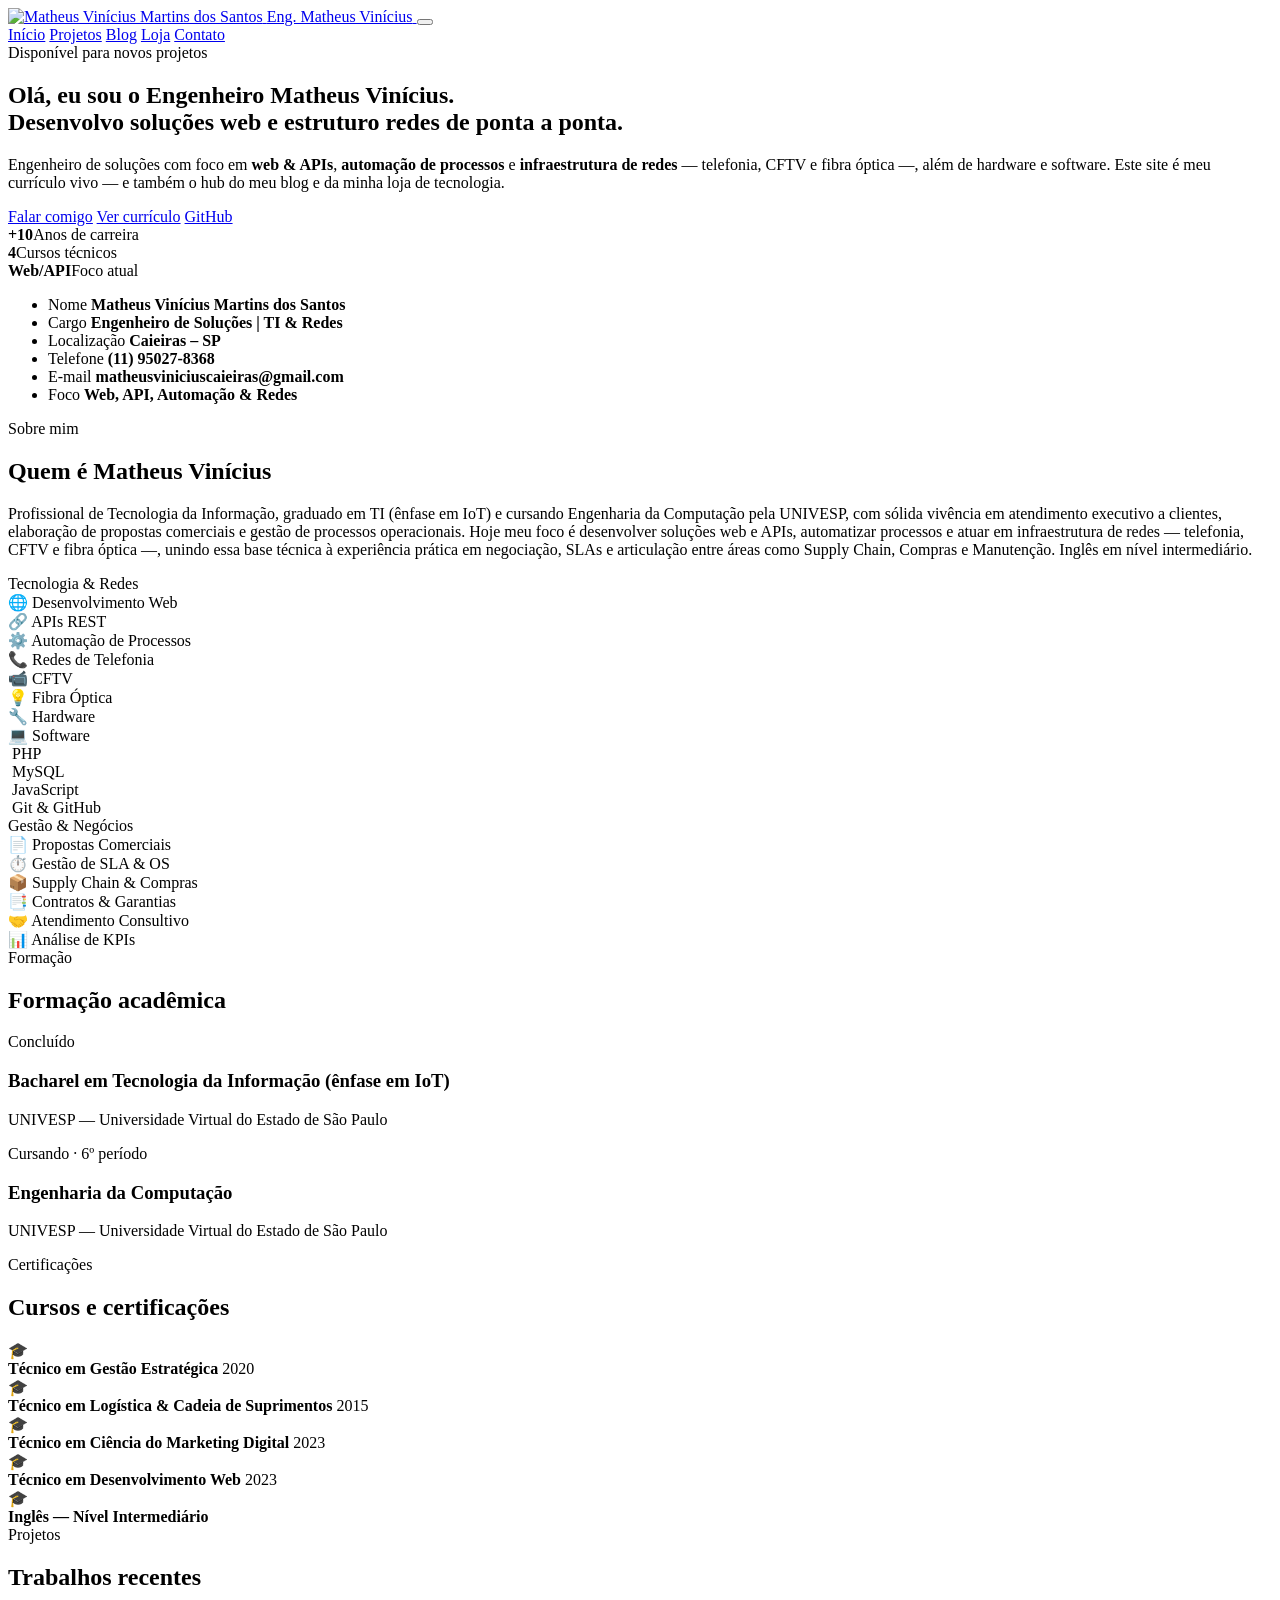
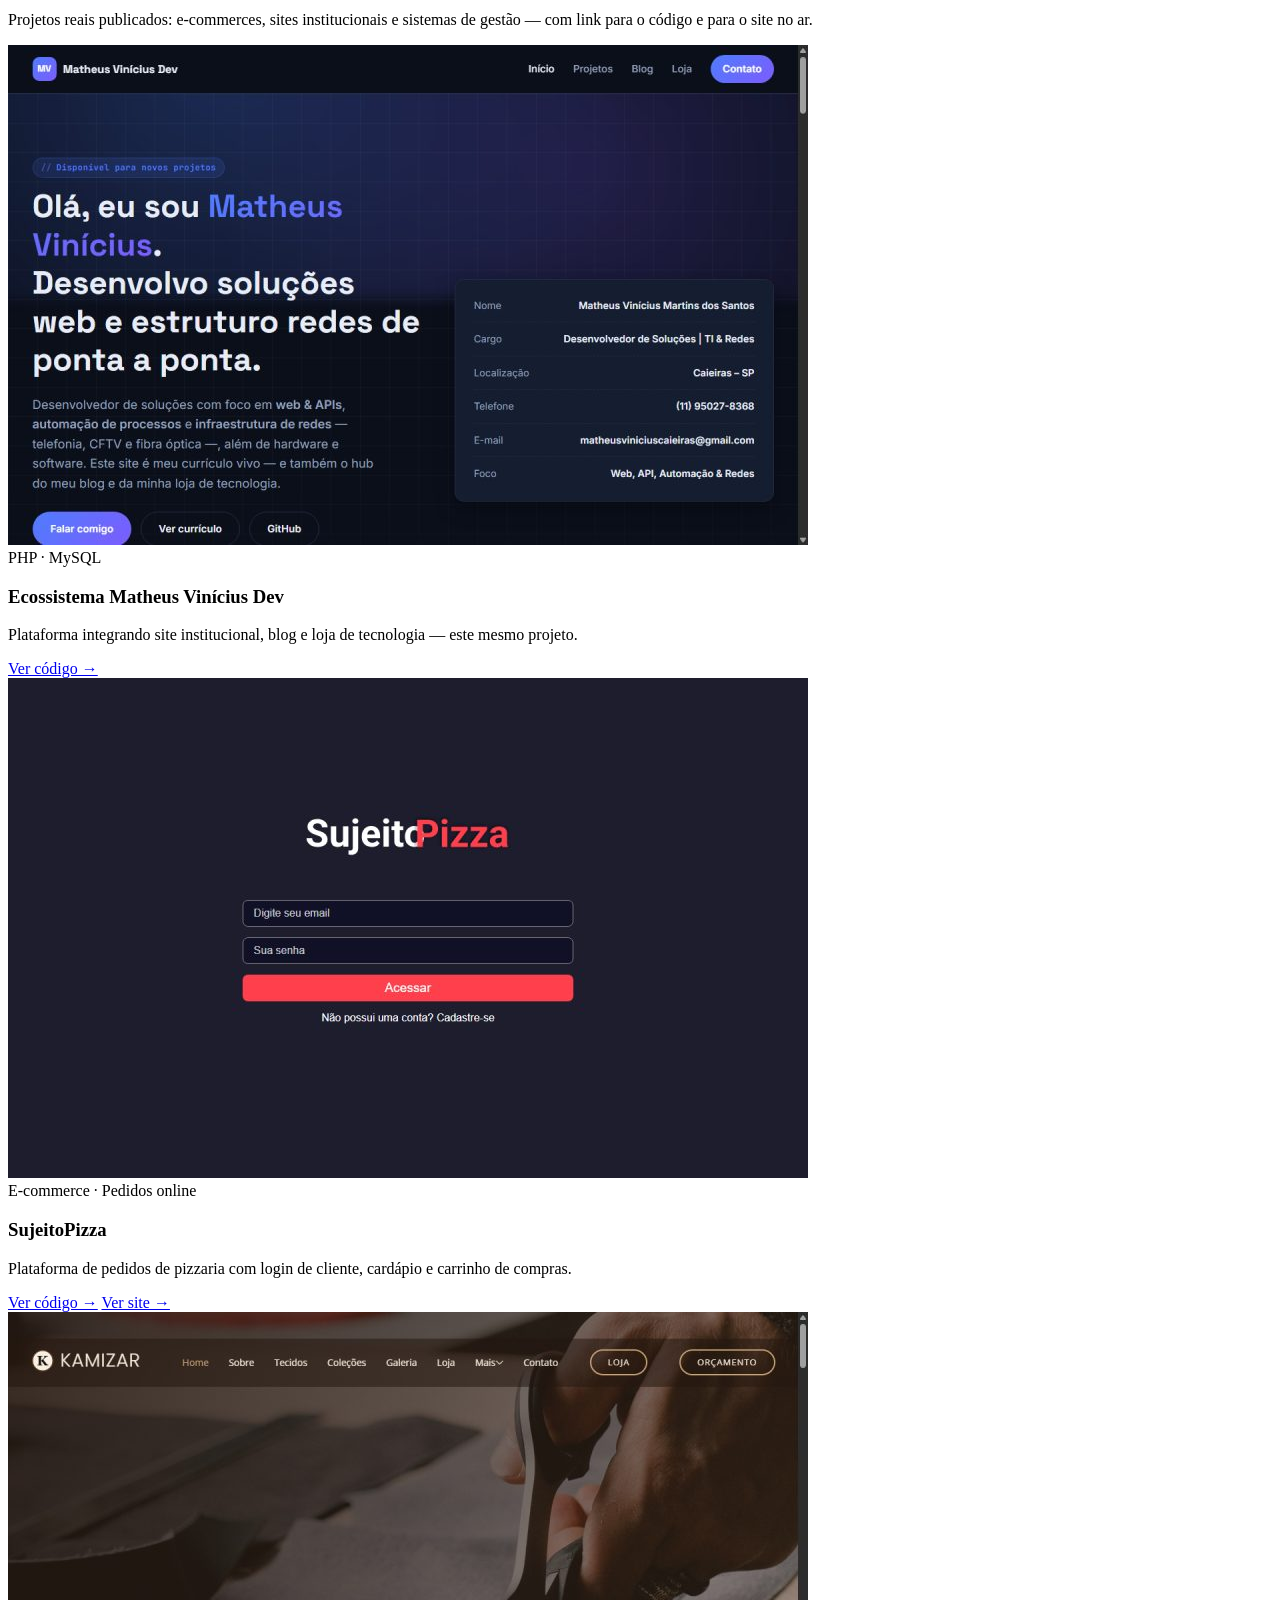
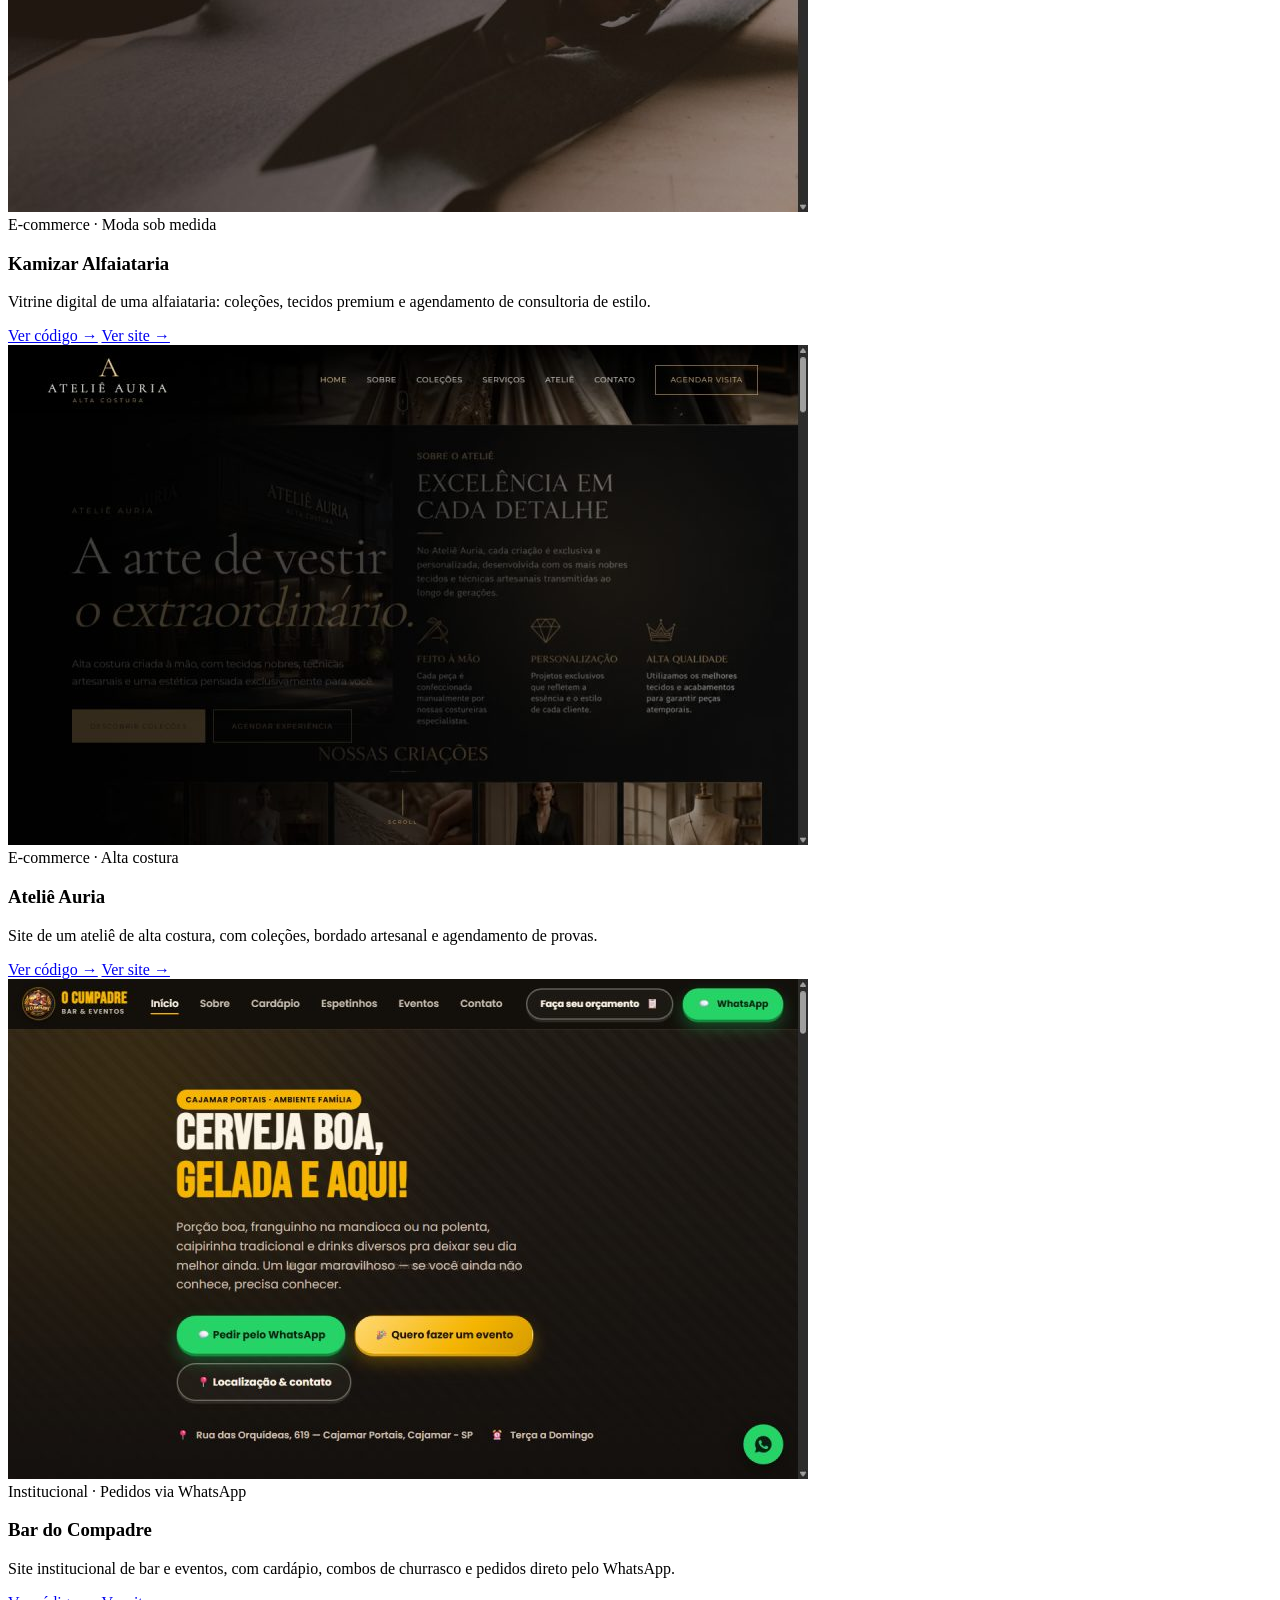
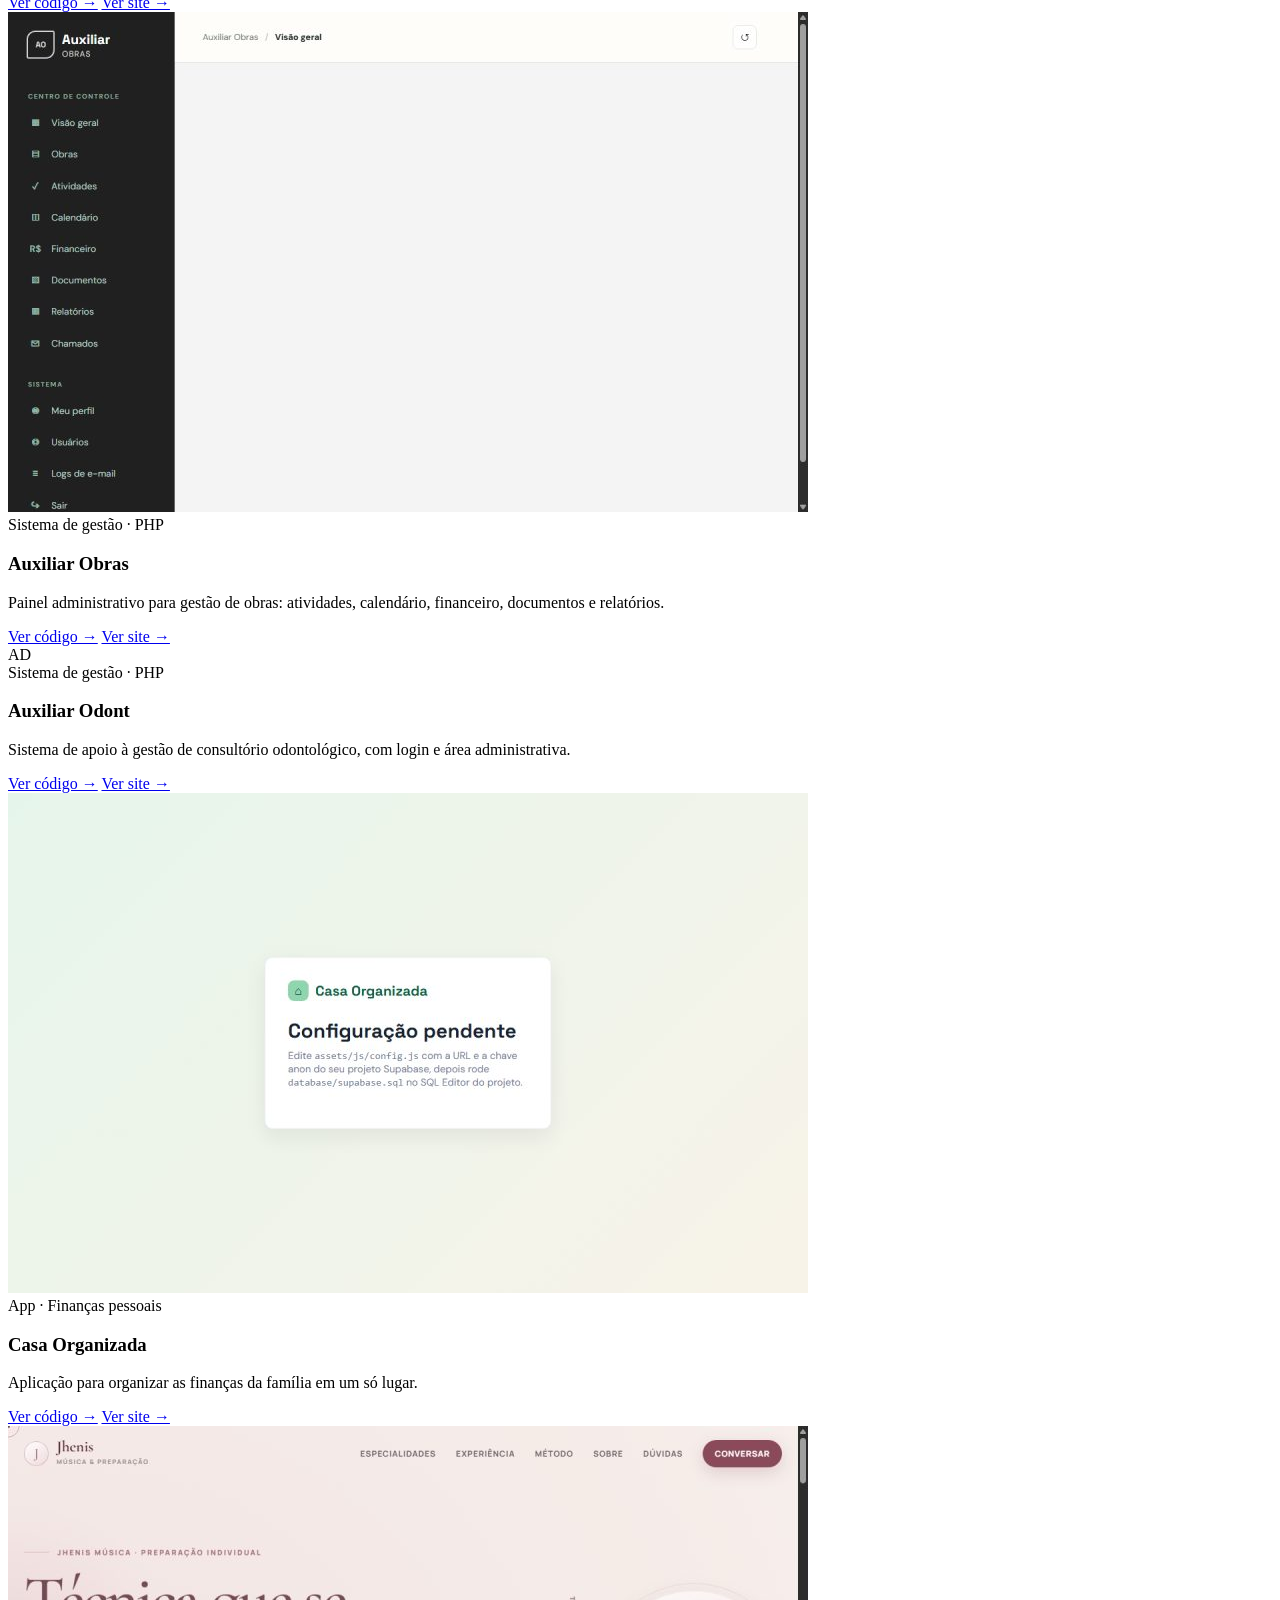
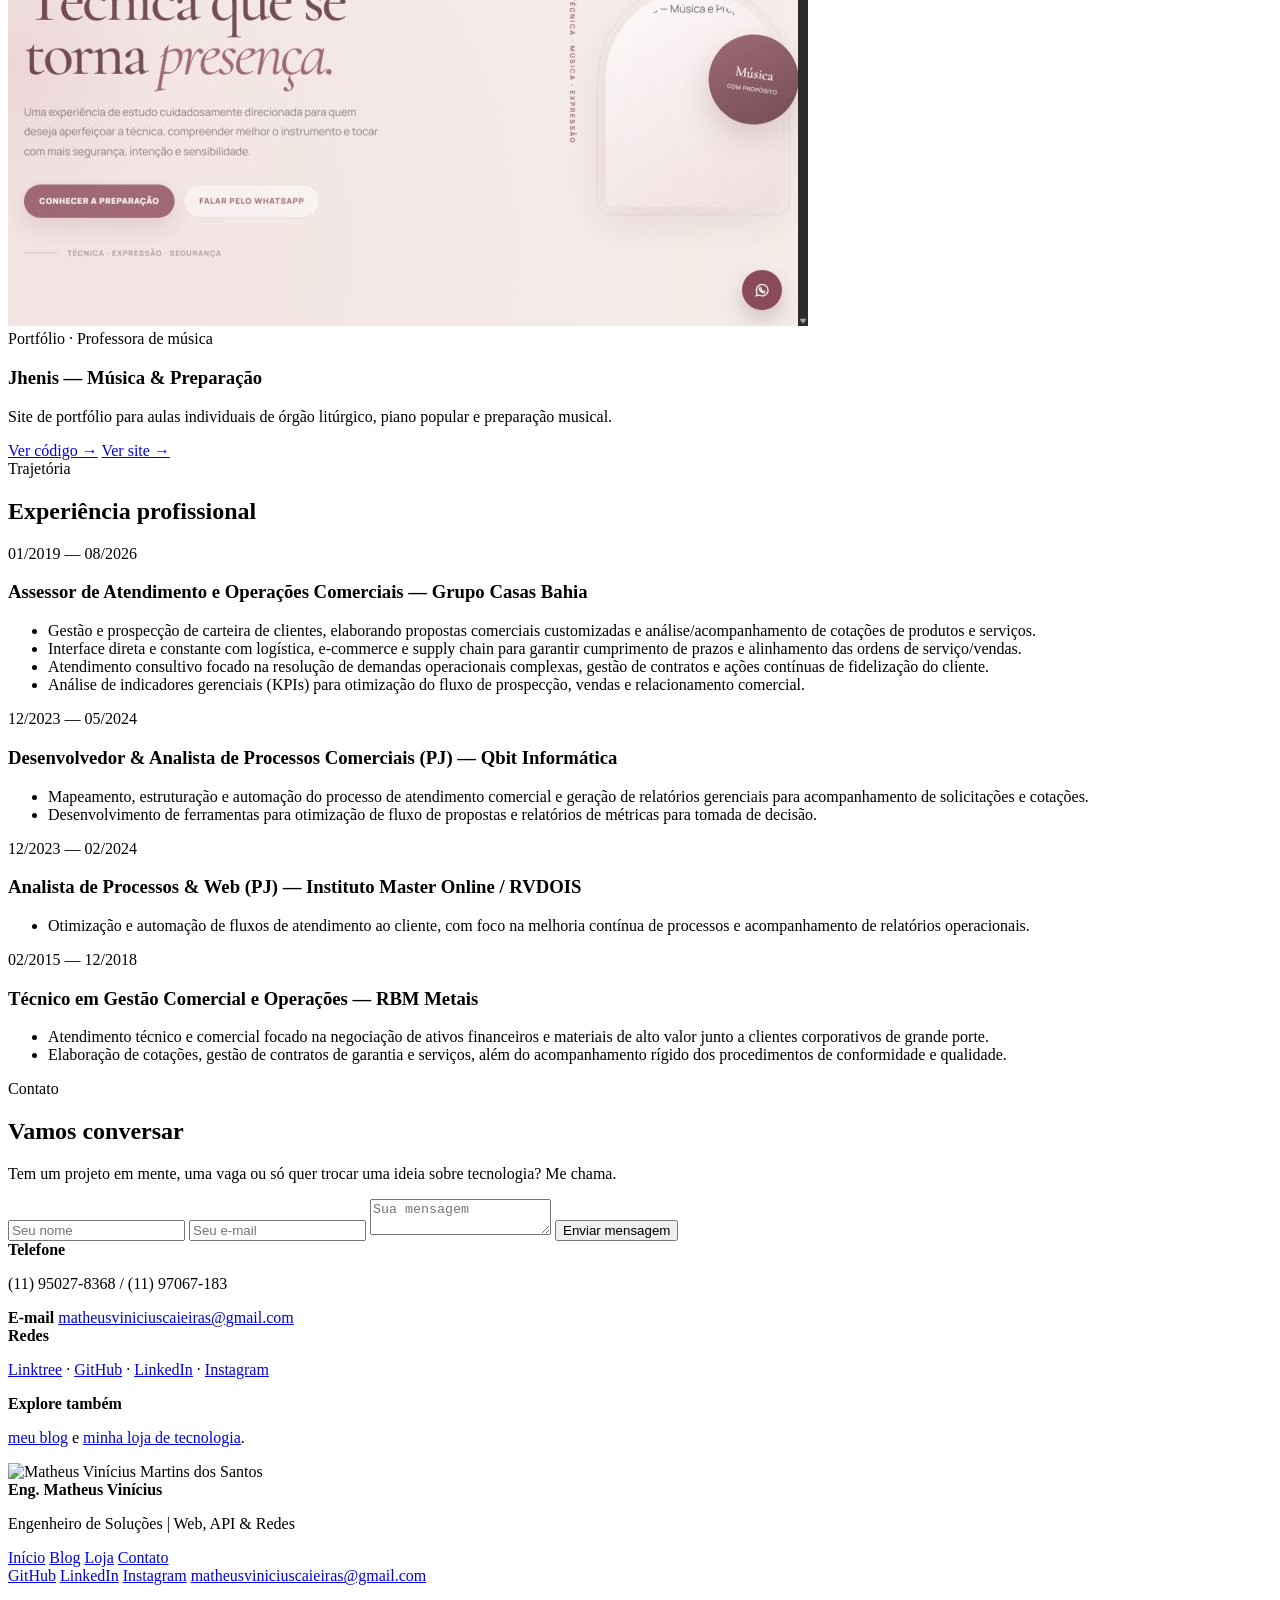
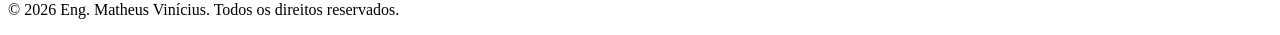
==== index.html @ 2be60dca "Adiciona foto de Matheus como logo (navbar/rodapé) e favicon do site Co-Authored-By: Claude Sonnet 5" ====
<!DOCTYPE html>
<html lang="pt-BR">
<head>
<meta charset="UTF-8">
<meta name="viewport" content="width=device-width, initial-scale=1.0">
<title>Engenheiro de Soluções — Web, API &amp; Redes · Eng. Matheus Vinícius</title>
<meta name="description" content="Matheus Vinícius Martins dos Santos — engenheiro de soluções focado em web, APIs, automação de processos e redes (telefonia, CFTV, fibra óptica), hardware e software.">
<link rel="icon" type="image/png" href="/Site_Matheus_engenharia/assets/img/favicon.png">
<link rel="preconnect" href="https://fonts.googleapis.com">
<link rel="preconnect" href="https://fonts.gstatic.com" crossorigin>
<link href="https://fonts.googleapis.com/css2?family=Space+Grotesk:wght@500;600;700&family=Inter:wght@400;500;600&family=JetBrains+Mono:wght@400;500;600&display=swap" rel="stylesheet">
<link rel="stylesheet" href="/Site_Matheus_engenharia/assets/css/style.css">
</head>
<body>
<header class="site-header">
  <div class="container header-inner">
    <a href="/Site_Matheus_engenharia/index.html" class="brand">
      <img class="brand-mark" src="/Site_Matheus_engenharia/assets/img/matheus-logo.png" alt="Matheus Vinícius Martins dos Santos">
      <span class="brand-name">Eng. Matheus Vinícius</span>
    </a>
    <button class="nav-toggle" id="navToggle" aria-label="Abrir menu" aria-expanded="false">
      <span></span><span></span><span></span>
    </button>
    <nav class="site-nav" id="siteNav">
      <a href="/Site_Matheus_engenharia/index.html#sobre" class="active">Início</a>
      <a href="/Site_Matheus_engenharia/index.html#projetos">Projetos</a>
      <a href="/Site_Matheus_engenharia/blog/index.html" class="">Blog</a>
      <a href="/Site_Matheus_engenharia/loja/index.html" class="">Loja</a>
      <a href="/Site_Matheus_engenharia/index.html#contato" class="nav-cta">Contato</a>
    </nav>
  </div>
</header>

<section class="hero">
  <div class="container hero-inner">
    <div>
      <span class="eyebrow">Disponível para novos projetos</span>
      <h1>Olá, eu sou o <span class="highlight">Engenheiro Matheus Vinícius</span>.<br>Desenvolvo soluções web e estruturo redes de ponta a ponta.</h1>
      <p class="lead">Engenheiro de soluções com foco em <strong>web &amp; APIs</strong>, <strong>automação de processos</strong> e <strong>infraestrutura de redes</strong> — telefonia, CFTV e fibra óptica —, além de hardware e software. Este site é meu currículo vivo — e também o hub do meu blog e da minha loja de tecnologia.</p>
      <div class="hero-actions">
        <a href="#contato" class="btn btn-primary">Falar comigo</a>
        <a href="#experiencia" class="btn btn-outline">Ver currículo</a>
        <a href="https://github.com/Mattttheus?tab=repositories" class="btn btn-outline" target="_blank" rel="noopener">GitHub</a>
      </div>
      <div class="stat-row">
        <div class="stat"><strong>+10</strong><span>Anos de carreira</span></div>
        <div class="stat"><strong>4</strong><span>Cursos técnicos</span></div>
        <div class="stat"><strong>Web/API</strong><span>Foco atual</span></div>
      </div>
    </div>
    <div class="hero-card">
      <ul>
        <li><span>Nome</span> <strong>Matheus Vinícius Martins dos Santos</strong></li>
        <li><span>Cargo</span> <strong>Engenheiro de Soluções | TI &amp; Redes</strong></li>
        <li><span>Localização</span> <strong>Caieiras – SP</strong></li>
        <li><span>Telefone</span> <strong>(11) 95027-8368</strong></li>
        <li><span>E-mail</span> <strong>matheusviniciuscaieiras@gmail.com</strong></li>
        <li><span>Foco</span> <strong>Web, API, Automação &amp; Redes</strong></li>
      </ul>
    </div>
  </div>
</section>

<section class="section" id="sobre">
  <div class="container">
    <div class="section-head">
      <span class="eyebrow">Sobre mim</span>
      <h2>Quem é Matheus Vinícius</h2>
      <p>Profissional de Tecnologia da Informação, graduado em TI (ênfase em IoT) e cursando Engenharia da Computação pela UNIVESP, com sólida vivência em atendimento executivo a clientes, elaboração de propostas comerciais e gestão de processos operacionais. Hoje meu foco é desenvolver soluções web e APIs, automatizar processos e atuar em infraestrutura de redes — telefonia, CFTV e fibra óptica —, unindo essa base técnica à experiência prática em negociação, SLAs e articulação entre áreas como Supply Chain, Compras e Manutenção. Inglês em nível intermediário.</p>
    </div>

    <span class="eyebrow mb-sm">Tecnologia &amp; Redes</span>
    <div class="skills-grid mb-md">
              <div class="skill-pill">
                      <span class="skill-icon skill-icon-emoji">🌐</span>
                    <span>Desenvolvimento Web</span>
        </div>
              <div class="skill-pill">
                      <span class="skill-icon skill-icon-emoji">🔗</span>
                    <span>APIs REST</span>
        </div>
              <div class="skill-pill">
                      <span class="skill-icon skill-icon-emoji">⚙️</span>
                    <span>Automação de Processos</span>
        </div>
              <div class="skill-pill">
                      <span class="skill-icon skill-icon-emoji">📞</span>
                    <span>Redes de Telefonia</span>
        </div>
              <div class="skill-pill">
                      <span class="skill-icon skill-icon-emoji">📹</span>
                    <span>CFTV</span>
        </div>
              <div class="skill-pill">
                      <span class="skill-icon skill-icon-emoji">💡</span>
                    <span>Fibra Óptica</span>
        </div>
              <div class="skill-pill">
                      <span class="skill-icon skill-icon-emoji">🔧</span>
                    <span>Hardware</span>
        </div>
              <div class="skill-pill">
                      <span class="skill-icon skill-icon-emoji">💻</span>
                    <span>Software</span>
        </div>
              <div class="skill-pill">
                      <img class="skill-icon" src="https://cdn.jsdelivr.net/gh/devicons/devicon/icons/php/php-original.svg" alt="" loading="lazy">
                    <span>PHP</span>
        </div>
              <div class="skill-pill">
                      <img class="skill-icon" src="https://cdn.jsdelivr.net/gh/devicons/devicon/icons/mysql/mysql-original.svg" alt="" loading="lazy">
                    <span>MySQL</span>
        </div>
              <div class="skill-pill">
                      <img class="skill-icon" src="https://cdn.jsdelivr.net/gh/devicons/devicon/icons/javascript/javascript-original.svg" alt="" loading="lazy">
                    <span>JavaScript</span>
        </div>
              <div class="skill-pill">
                      <img class="skill-icon" src="https://cdn.jsdelivr.net/gh/devicons/devicon/icons/git/git-original.svg" alt="" loading="lazy">
                    <span>Git &amp; GitHub</span>
        </div>
          </div>

    <span class="eyebrow mb-sm">Gestão &amp; Negócios</span>
    <div class="skills-grid">
              <div class="skill-pill">
          <span class="skill-icon skill-icon-emoji">📄</span>
          <span>Propostas Comerciais</span>
        </div>
              <div class="skill-pill">
          <span class="skill-icon skill-icon-emoji">⏱️</span>
          <span>Gestão de SLA &amp; OS</span>
        </div>
              <div class="skill-pill">
          <span class="skill-icon skill-icon-emoji">📦</span>
          <span>Supply Chain &amp; Compras</span>
        </div>
              <div class="skill-pill">
          <span class="skill-icon skill-icon-emoji">📑</span>
          <span>Contratos &amp; Garantias</span>
        </div>
              <div class="skill-pill">
          <span class="skill-icon skill-icon-emoji">🤝</span>
          <span>Atendimento Consultivo</span>
        </div>
              <div class="skill-pill">
          <span class="skill-icon skill-icon-emoji">📊</span>
          <span>Análise de KPIs</span>
        </div>
          </div>
  </div>
</section>

<section class="section section-alt" id="formacao">
  <div class="container">
    <div class="section-head">
      <span class="eyebrow">Formação</span>
      <h2>Formação acadêmica</h2>
    </div>
    <div class="grid grid-2 mb-lg">
              <div class="card">
          <div class="card-body">
            <div class="card-tags"><span class="tag">Concluído</span></div>
            <h3>Bacharel em Tecnologia da Informação (ênfase em IoT)</h3>
            <p>UNIVESP — Universidade Virtual do Estado de São Paulo</p>
          </div>
        </div>
              <div class="card">
          <div class="card-body">
            <div class="card-tags"><span class="tag">Cursando · 6º período</span></div>
            <h3>Engenharia da Computação</h3>
            <p>UNIVESP — Universidade Virtual do Estado de São Paulo</p>
          </div>
        </div>
          </div>

    <div class="section-head">
      <span class="eyebrow">Certificações</span>
      <h2>Cursos e certificações</h2>
    </div>
    <div class="grid grid-3">
              <div class="cert-badge">
          <span class="cert-badge-icon">🎓</span>
          <div>
            <strong>Técnico em Gestão Estratégica</strong>
            <span class="cert-badge-year">2020</span>          </div>
        </div>
              <div class="cert-badge">
          <span class="cert-badge-icon">🎓</span>
          <div>
            <strong>Técnico em Logística &amp; Cadeia de Suprimentos</strong>
            <span class="cert-badge-year">2015</span>          </div>
        </div>
              <div class="cert-badge">
          <span class="cert-badge-icon">🎓</span>
          <div>
            <strong>Técnico em Ciência do Marketing Digital</strong>
            <span class="cert-badge-year">2023</span>          </div>
        </div>
              <div class="cert-badge">
          <span class="cert-badge-icon">🎓</span>
          <div>
            <strong>Técnico em Desenvolvimento Web</strong>
            <span class="cert-badge-year">2023</span>          </div>
        </div>
              <div class="cert-badge">
          <span class="cert-badge-icon">🎓</span>
          <div>
            <strong>Inglês — Nível Intermediário</strong>
                      </div>
        </div>
          </div>
  </div>
</section>

<section class="section" id="projetos">
  <div class="container">
    <div class="section-head">
      <span class="eyebrow">Projetos</span>
      <h2>Trabalhos recentes</h2>
      <p>Projetos reais publicados: e-commerces, sites institucionais e sistemas de gestão — com link para o código e para o site no ar.</p>
    </div>
    <div class="grid grid-3">
              <div class="card">
                      <div class="card-thumb card-thumb-img">
              <img src="assets/img/projects/ecossistema.jpg" alt="Captura de tela do projeto Ecossistema Matheus Vinícius Dev" loading="lazy">
            </div>
                    <div class="card-body">
            <div class="card-tags"><span class="tag">PHP · MySQL</span></div>
            <h3>Ecossistema Matheus Vinícius Dev</h3>
            <p>Plataforma integrando site institucional, blog e loja de tecnologia — este mesmo projeto.</p>
            <div class="card-links">
              <a href="https://github.com/Mattttheus?tab=repositories" target="_blank" rel="noopener">Ver código →</a>
                          </div>
          </div>
        </div>
              <div class="card">
                      <div class="card-thumb card-thumb-img">
              <img src="assets/img/projects/sujeitopizza.jpg" alt="Captura de tela do projeto SujeitoPizza" loading="lazy">
            </div>
                    <div class="card-body">
            <div class="card-tags"><span class="tag">E-commerce · Pedidos online</span></div>
            <h3>SujeitoPizza</h3>
            <p>Plataforma de pedidos de pizzaria com login de cliente, cardápio e carrinho de compras.</p>
            <div class="card-links">
              <a href="https://github.com/Mattttheus/AULA01" target="_blank" rel="noopener">Ver código →</a>
                              <a href="https://projeto-pizzaria.vercel.app" target="_blank" rel="noopener">Ver site →</a>
                          </div>
          </div>
        </div>
              <div class="card">
                      <div class="card-thumb card-thumb-img">
              <img src="assets/img/projects/kamizar.jpg" alt="Captura de tela do projeto Kamizar Alfaiataria" loading="lazy">
            </div>
                    <div class="card-body">
            <div class="card-tags"><span class="tag">E-commerce · Moda sob medida</span></div>
            <h3>Kamizar Alfaiataria</h3>
            <p>Vitrine digital de uma alfaiataria: coleções, tecidos premium e agendamento de consultoria de estilo.</p>
            <div class="card-links">
              <a href="https://github.com/Mattttheus/Kamizar_projeto_beta" target="_blank" rel="noopener">Ver código →</a>
                              <a href="https://mattttheus.github.io/Kamizar_projeto_beta/index.html" target="_blank" rel="noopener">Ver site →</a>
                          </div>
          </div>
        </div>
              <div class="card">
                      <div class="card-thumb card-thumb-img">
              <img src="assets/img/projects/atelie-auria.jpg" alt="Captura de tela do projeto Ateliê Auria" loading="lazy">
            </div>
                    <div class="card-body">
            <div class="card-tags"><span class="tag">E-commerce · Alta costura</span></div>
            <h3>Ateliê Auria</h3>
            <p>Site de um ateliê de alta costura, com coleções, bordado artesanal e agendamento de provas.</p>
            <div class="card-links">
              <a href="https://github.com/Mattttheus/atelie-auria" target="_blank" rel="noopener">Ver código →</a>
                              <a href="https://mattttheus.github.io/atelie-auria/#colecoes" target="_blank" rel="noopener">Ver site →</a>
                          </div>
          </div>
        </div>
              <div class="card">
                      <div class="card-thumb card-thumb-img">
              <img src="assets/img/projects/bar-compadre.jpg" alt="Captura de tela do projeto Bar do Compadre" loading="lazy">
            </div>
                    <div class="card-body">
            <div class="card-tags"><span class="tag">Institucional · Pedidos via WhatsApp</span></div>
            <h3>Bar do Compadre</h3>
            <p>Site institucional de bar e eventos, com cardápio, combos de churrasco e pedidos direto pelo WhatsApp.</p>
            <div class="card-links">
              <a href="https://github.com/Mattttheus/Ocumpade_Bar_E_Eventos" target="_blank" rel="noopener">Ver código →</a>
                              <a href="https://mattttheus.github.io/Ocumpade_Bar_E_Eventos/" target="_blank" rel="noopener">Ver site →</a>
                          </div>
          </div>
        </div>
              <div class="card">
                      <div class="card-thumb card-thumb-img">
              <img src="assets/img/projects/auxiliar-obras.jpg" alt="Captura de tela do projeto Auxiliar Obras" loading="lazy">
            </div>
                    <div class="card-body">
            <div class="card-tags"><span class="tag">Sistema de gestão · PHP</span></div>
            <h3>Auxiliar Obras</h3>
            <p>Painel administrativo para gestão de obras: atividades, calendário, financeiro, documentos e relatórios.</p>
            <div class="card-links">
              <a href="https://github.com/Mattttheus/Projeto_CCB_ADM_AUX.OBRAS" target="_blank" rel="noopener">Ver código →</a>
                              <a href="https://projeto-ccb-adm-aux-obras-mlm3.vercel.app/" target="_blank" rel="noopener">Ver site →</a>
                          </div>
          </div>
        </div>
              <div class="card">
                      <div class="card-thumb">AD</div>
                    <div class="card-body">
            <div class="card-tags"><span class="tag">Sistema de gestão · PHP</span></div>
            <h3>Auxiliar Odont</h3>
            <p>Sistema de apoio à gestão de consultório odontológico, com login e área administrativa.</p>
            <div class="card-links">
              <a href="https://github.com/Mattttheus/Auxiliar_Odont" target="_blank" rel="noopener">Ver código →</a>
                              <a href="https://auxiliar-odont.vercel.app/" target="_blank" rel="noopener">Ver site →</a>
                          </div>
          </div>
        </div>
              <div class="card">
                      <div class="card-thumb card-thumb-img">
              <img src="assets/img/projects/casa-organizada.jpg" alt="Captura de tela do projeto Casa Organizada" loading="lazy">
            </div>
                    <div class="card-body">
            <div class="card-tags"><span class="tag">App · Finanças pessoais</span></div>
            <h3>Casa Organizada</h3>
            <p>Aplicação para organizar as finanças da família em um só lugar.</p>
            <div class="card-links">
              <a href="https://github.com/Mattttheus/CasaOrganizada" target="_blank" rel="noopener">Ver código →</a>
                              <a href="https://mattttheus.github.io/CasaOrganizada/" target="_blank" rel="noopener">Ver site →</a>
                          </div>
          </div>
        </div>
              <div class="card">
                      <div class="card-thumb card-thumb-img">
              <img src="assets/img/projects/jhenis.jpg" alt="Captura de tela do projeto Jhenis — Música &amp; Preparação" loading="lazy">
            </div>
                    <div class="card-body">
            <div class="card-tags"><span class="tag">Portfólio · Professora de música</span></div>
            <h3>Jhenis — Música &amp; Preparação</h3>
            <p>Site de portfólio para aulas individuais de órgão litúrgico, piano popular e preparação musical.</p>
            <div class="card-links">
              <a href="https://github.com/Mattttheus/jhenis_professora" target="_blank" rel="noopener">Ver código →</a>
                              <a href="https://mattttheus.github.io/jhenis_professora/" target="_blank" rel="noopener">Ver site →</a>
                          </div>
          </div>
        </div>
          </div>
  </div>
</section>

<section class="section section-alt" id="experiencia">
  <div class="container">
    <div class="section-head">
      <span class="eyebrow">Trajetória</span>
      <h2>Experiência profissional</h2>
    </div>
    <div class="timeline">
              <div class="timeline-item">
          <time>01/2019 — 08/2026</time>
          <h3>Assessor de Atendimento e Operações Comerciais — Grupo Casas Bahia</h3>
          <ul class="timeline-bullets">
                          <li>Gestão e prospecção de carteira de clientes, elaborando propostas comerciais customizadas e análise/acompanhamento de cotações de produtos e serviços.</li>
                          <li>Interface direta e constante com logística, e-commerce e supply chain para garantir cumprimento de prazos e alinhamento das ordens de serviço/vendas.</li>
                          <li>Atendimento consultivo focado na resolução de demandas operacionais complexas, gestão de contratos e ações contínuas de fidelização do cliente.</li>
                          <li>Análise de indicadores gerenciais (KPIs) para otimização do fluxo de prospecção, vendas e relacionamento comercial.</li>
                      </ul>
        </div>
              <div class="timeline-item">
          <time>12/2023 — 05/2024</time>
          <h3>Desenvolvedor &amp; Analista de Processos Comerciais (PJ) — Qbit Informática</h3>
          <ul class="timeline-bullets">
                          <li>Mapeamento, estruturação e automação do processo de atendimento comercial e geração de relatórios gerenciais para acompanhamento de solicitações e cotações.</li>
                          <li>Desenvolvimento de ferramentas para otimização de fluxo de propostas e relatórios de métricas para tomada de decisão.</li>
                      </ul>
        </div>
              <div class="timeline-item">
          <time>12/2023 — 02/2024</time>
          <h3>Analista de Processos &amp; Web (PJ) — Instituto Master Online / RVDOIS</h3>
          <ul class="timeline-bullets">
                          <li>Otimização e automação de fluxos de atendimento ao cliente, com foco na melhoria contínua de processos e acompanhamento de relatórios operacionais.</li>
                      </ul>
        </div>
              <div class="timeline-item">
          <time>02/2015 — 12/2018</time>
          <h3>Técnico em Gestão Comercial e Operações — RBM Metais</h3>
          <ul class="timeline-bullets">
                          <li>Atendimento técnico e comercial focado na negociação de ativos financeiros e materiais de alto valor junto a clientes corporativos de grande porte.</li>
                          <li>Elaboração de cotações, gestão de contratos de garantia e serviços, além do acompanhamento rígido dos procedimentos de conformidade e qualidade.</li>
                      </ul>
        </div>
          </div>
  </div>
</section>

<section class="section" id="contato">
  <div class="container">
    <div class="section-head">
      <span class="eyebrow">Contato</span>
      <h2>Vamos conversar</h2>
      <p>Tem um projeto em mente, uma vaga ou só quer trocar uma ideia sobre tecnologia? Me chama.</p>
    </div>
    <div class="contact-wrap">
      <form class="contact-form" id="contactForm" data-to="matheusviniciuscaieiras@gmail.com">
        <input type="text" name="nome" placeholder="Seu nome" required>
        <input type="email" name="email" placeholder="Seu e-mail" required>
        <textarea name="mensagem" placeholder="Sua mensagem" required></textarea>
        <button type="submit" class="btn btn-primary">Enviar mensagem</button>
      </form>
      <div class="contact-info">
        <div class="info-row">
          <div>
            <strong>Telefone</strong>
            <p>(11) 95027-8368 / (11) 97067-183</p>
          </div>
        </div>
        <div class="info-row">
          <div>
            <strong>E-mail</strong>
            <a href="mailto:matheusviniciuscaieiras@gmail.com">matheusviniciuscaieiras@gmail.com</a>
          </div>
        </div>
        <div class="info-row">
          <div>
            <strong>Redes</strong>
            <p>
              <a href="https://linktr.ee/theus.vini" target="_blank" rel="noopener">Linktree</a> ·
              <a href="https://github.com/Mattttheus?tab=repositories" target="_blank" rel="noopener">GitHub</a> ·
              <a href="https://www.linkedin.com/in/matheus-vinicius-649287b1/" target="_blank" rel="noopener">LinkedIn</a> ·
              <a href="https://www.instagram.com/matheusnsk/" target="_blank" rel="noopener">Instagram</a>
            </p>
          </div>
        </div>
        <div class="info-row">
          <div>
            <strong>Explore também</strong>
            <p><a href="blog/index.html">meu blog</a> e <a href="loja/index.html">minha loja de tecnologia</a>.</p>
          </div>
        </div>
      </div>
    </div>
  </div>
</section>

<footer class="site-footer">
  <div class="container footer-inner">
    <div class="footer-brand">
      <img class="brand-mark" src="/Site_Matheus_engenharia/assets/img/matheus-logo.png" alt="Matheus Vinícius Martins dos Santos">
      <div>
        <strong>Eng. Matheus Vinícius</strong>
        <p>Engenheiro de Soluções | Web, API &amp; Redes</p>
      </div>
    </div>
    <nav class="footer-links">
      <a href="/Site_Matheus_engenharia/index.html">Início</a>
      <a href="/Site_Matheus_engenharia/blog/index.html">Blog</a>
      <a href="/Site_Matheus_engenharia/loja/index.html">Loja</a>
      <a href="/Site_Matheus_engenharia/index.html#contato">Contato</a>
    </nav>
    <div class="footer-social">
      <a href="https://github.com/Mattttheus?tab=repositories" target="_blank" rel="noopener">GitHub</a>
      <a href="https://www.linkedin.com/in/matheus-vinicius-649287b1/" target="_blank" rel="noopener">LinkedIn</a>
      <a href="https://www.instagram.com/matheusnsk/" target="_blank" rel="noopener">Instagram</a>
      <a href="mailto:matheusviniciuscaieiras@gmail.com">matheusviniciuscaieiras@gmail.com</a>
    </div>
  </div>
    <div class="container footer-bottom">
    <p>&copy; 2026 Eng. Matheus Vinícius. Todos os direitos reservados.</p>
  </div>
</footer>
<script src="/Site_Matheus_engenharia/assets/js/main.js"></script>
</body>
</html>
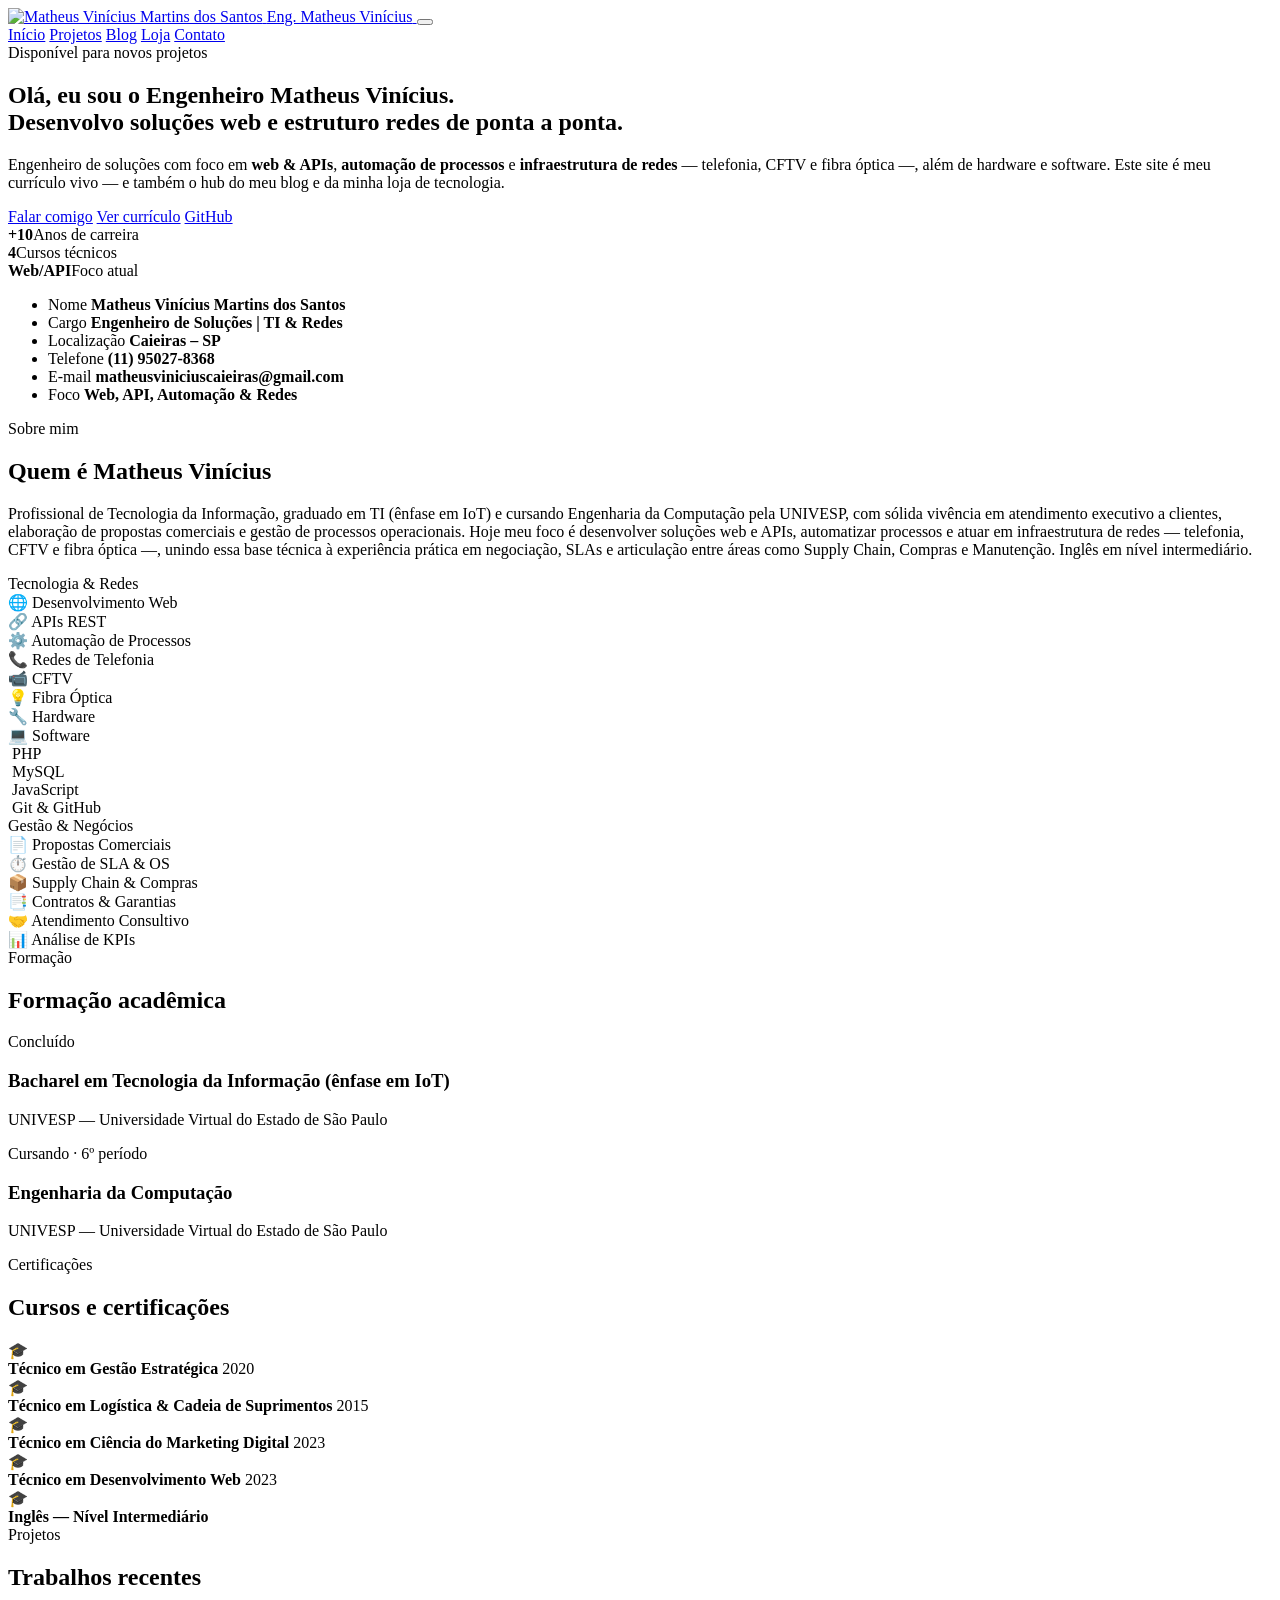
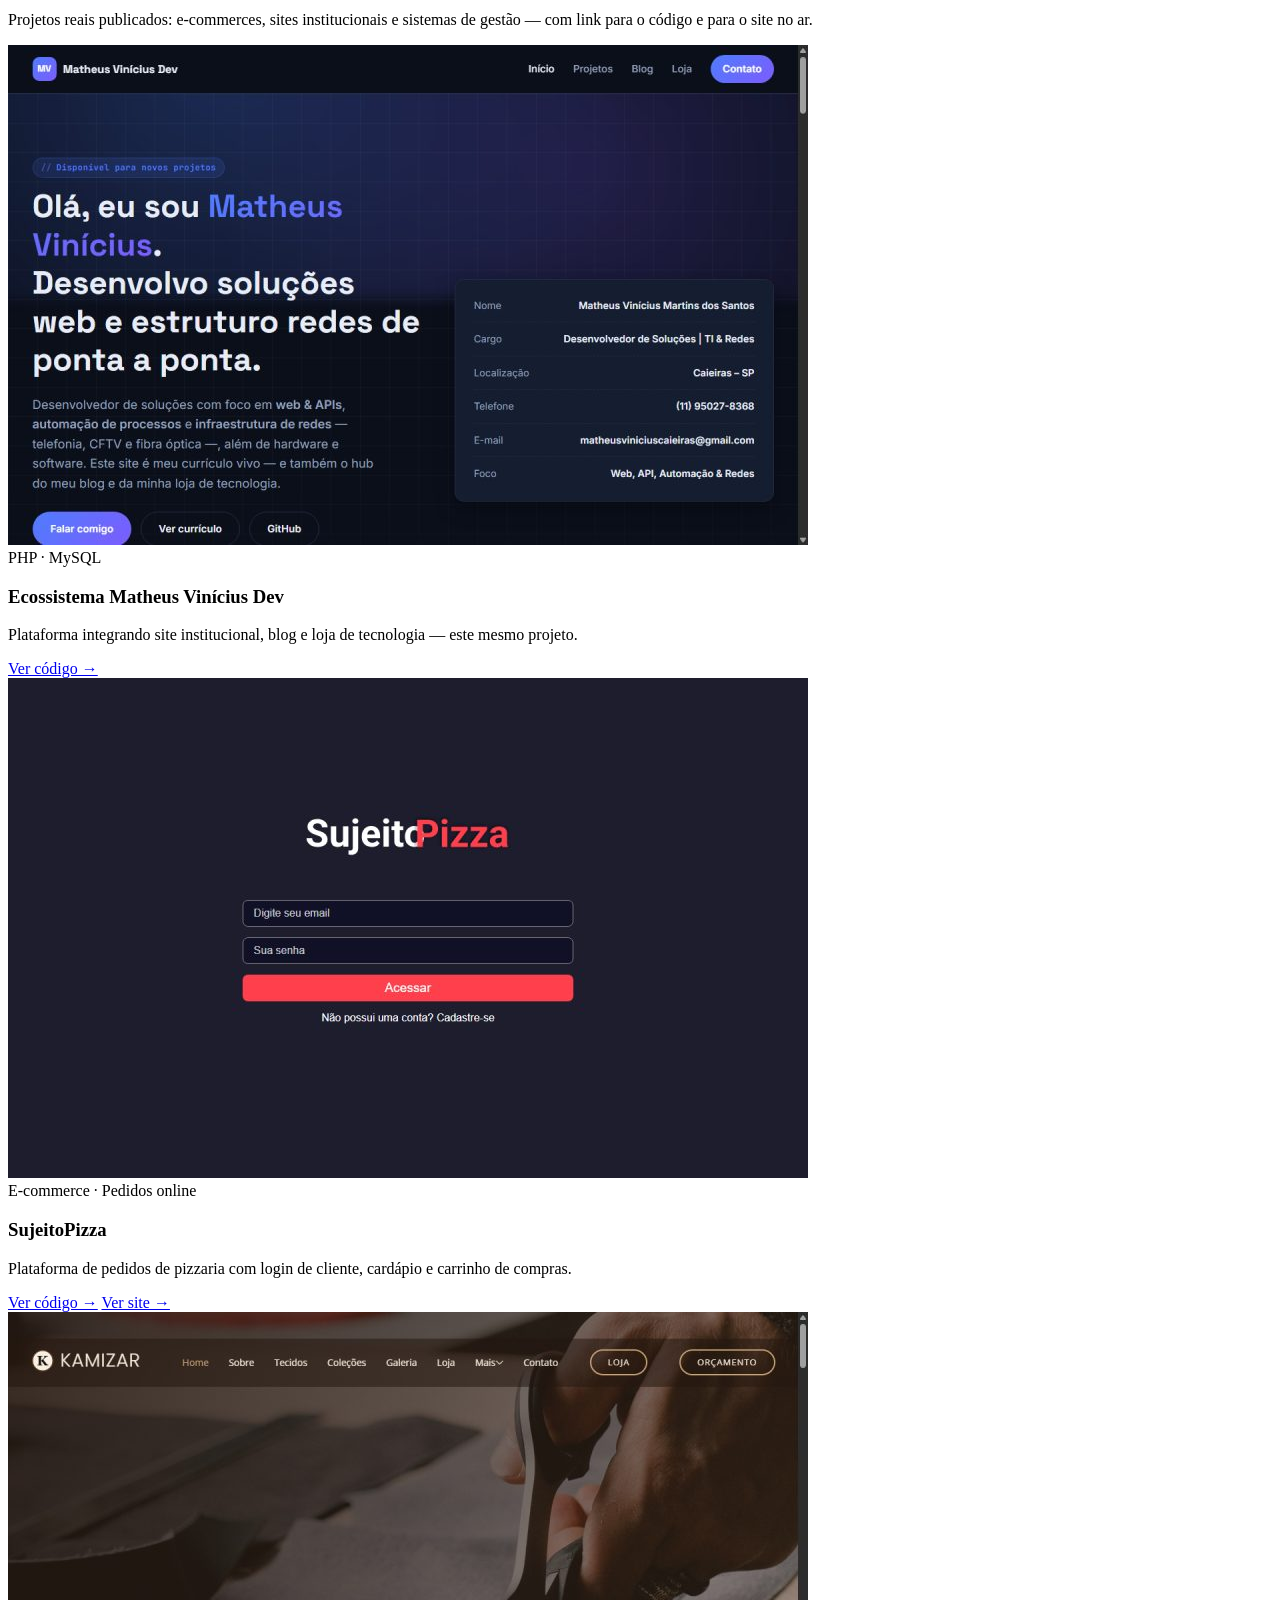
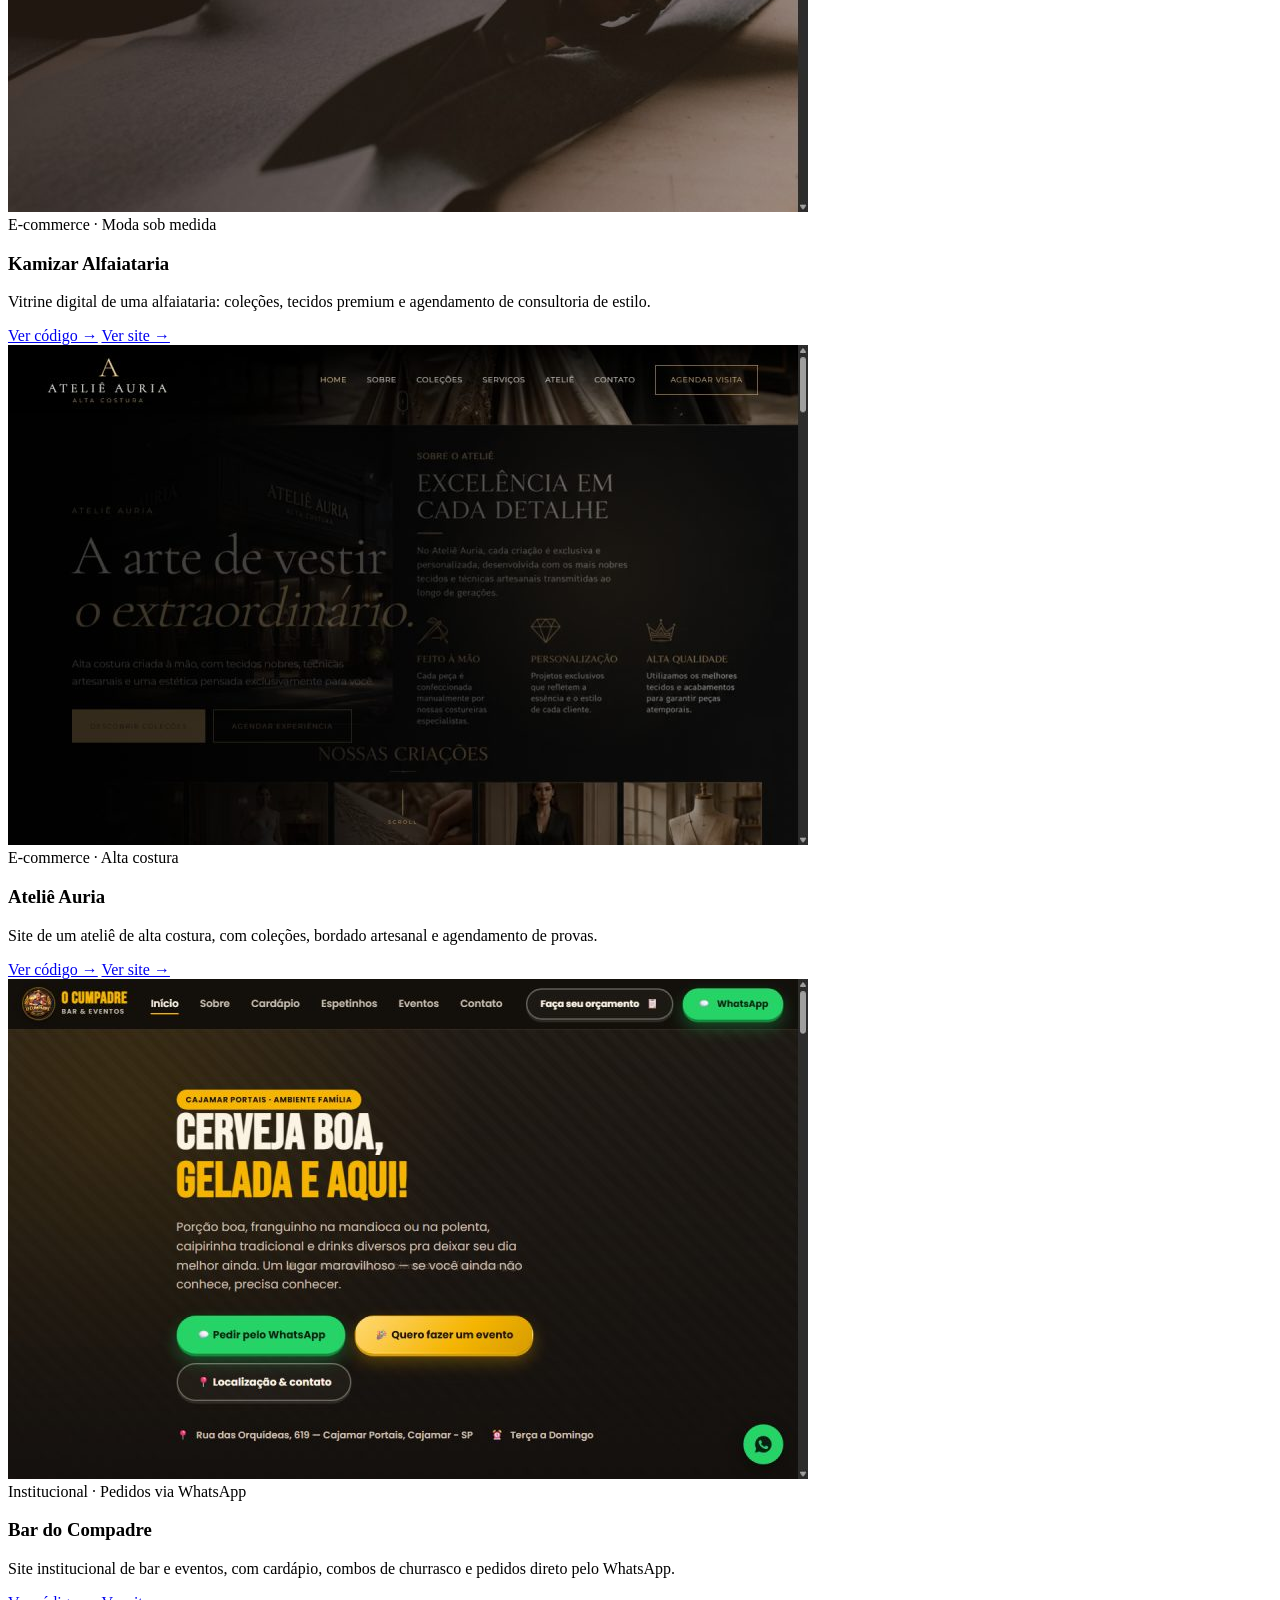
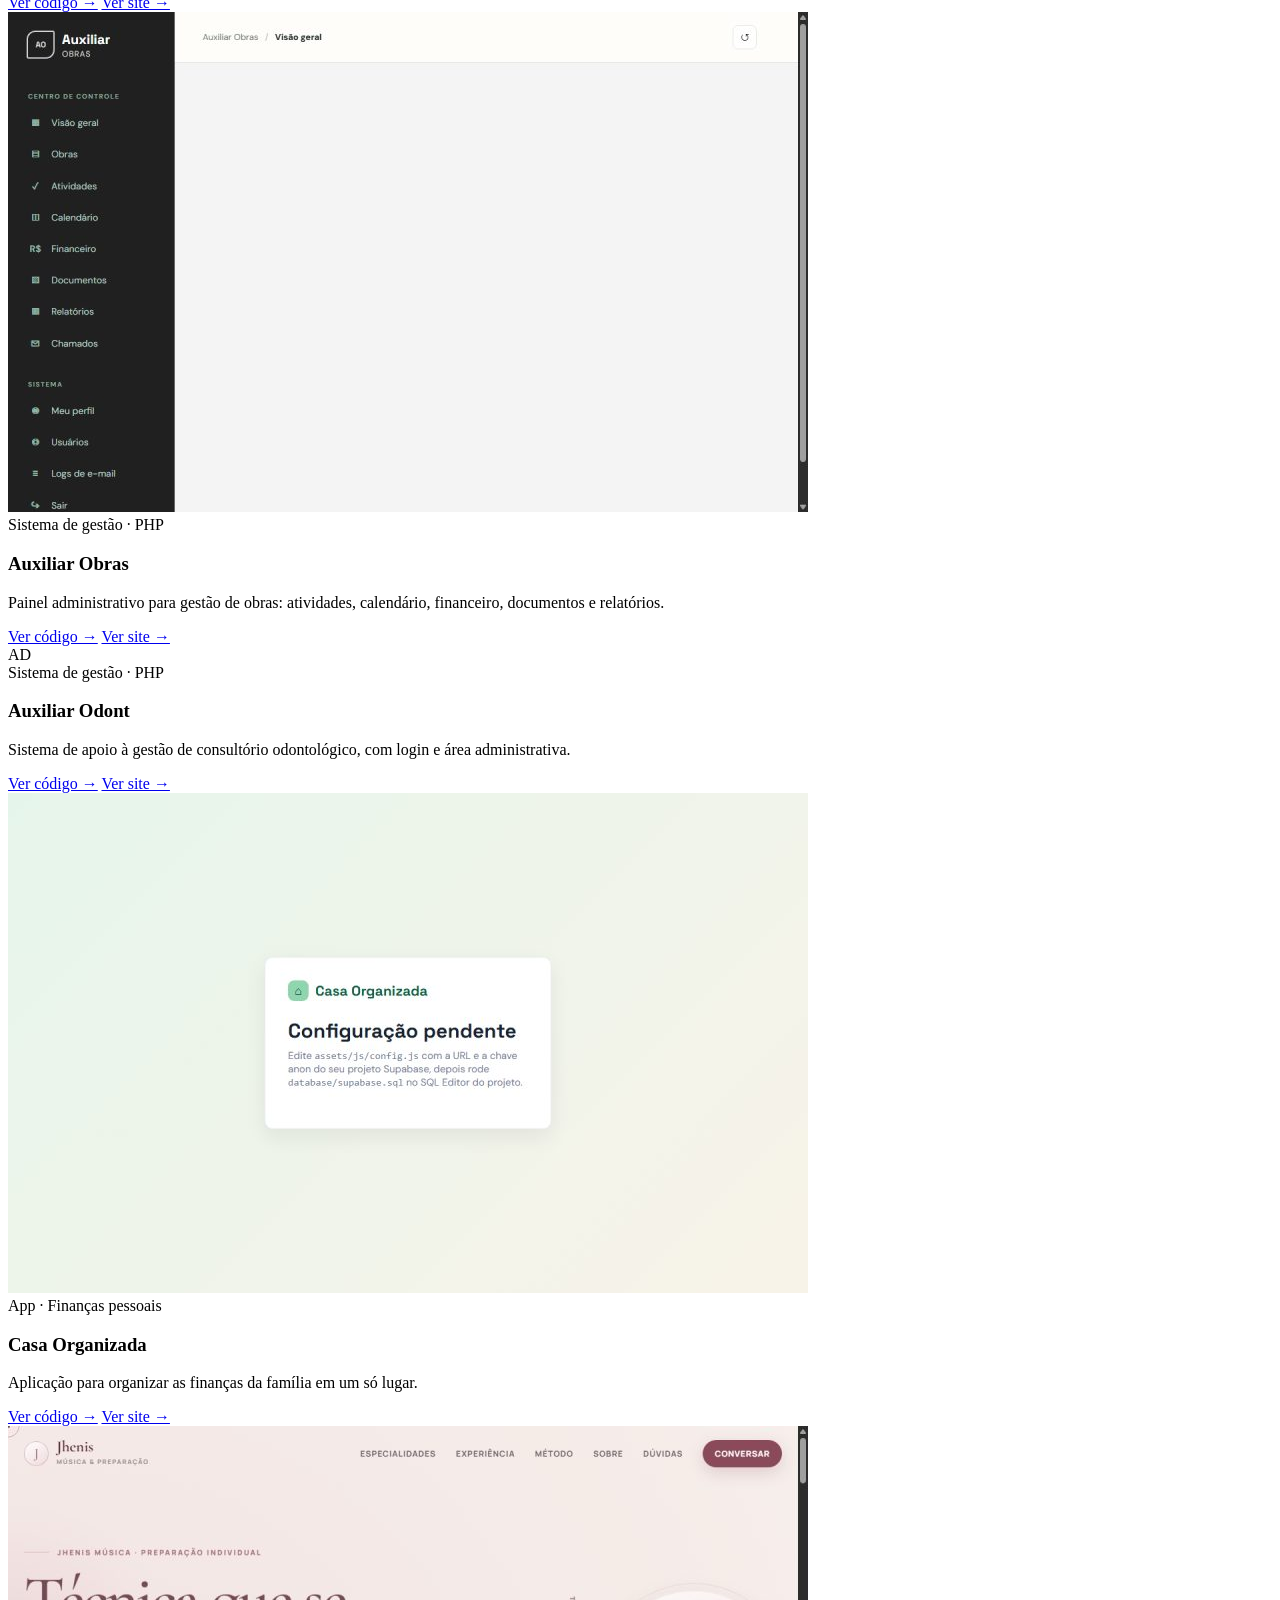
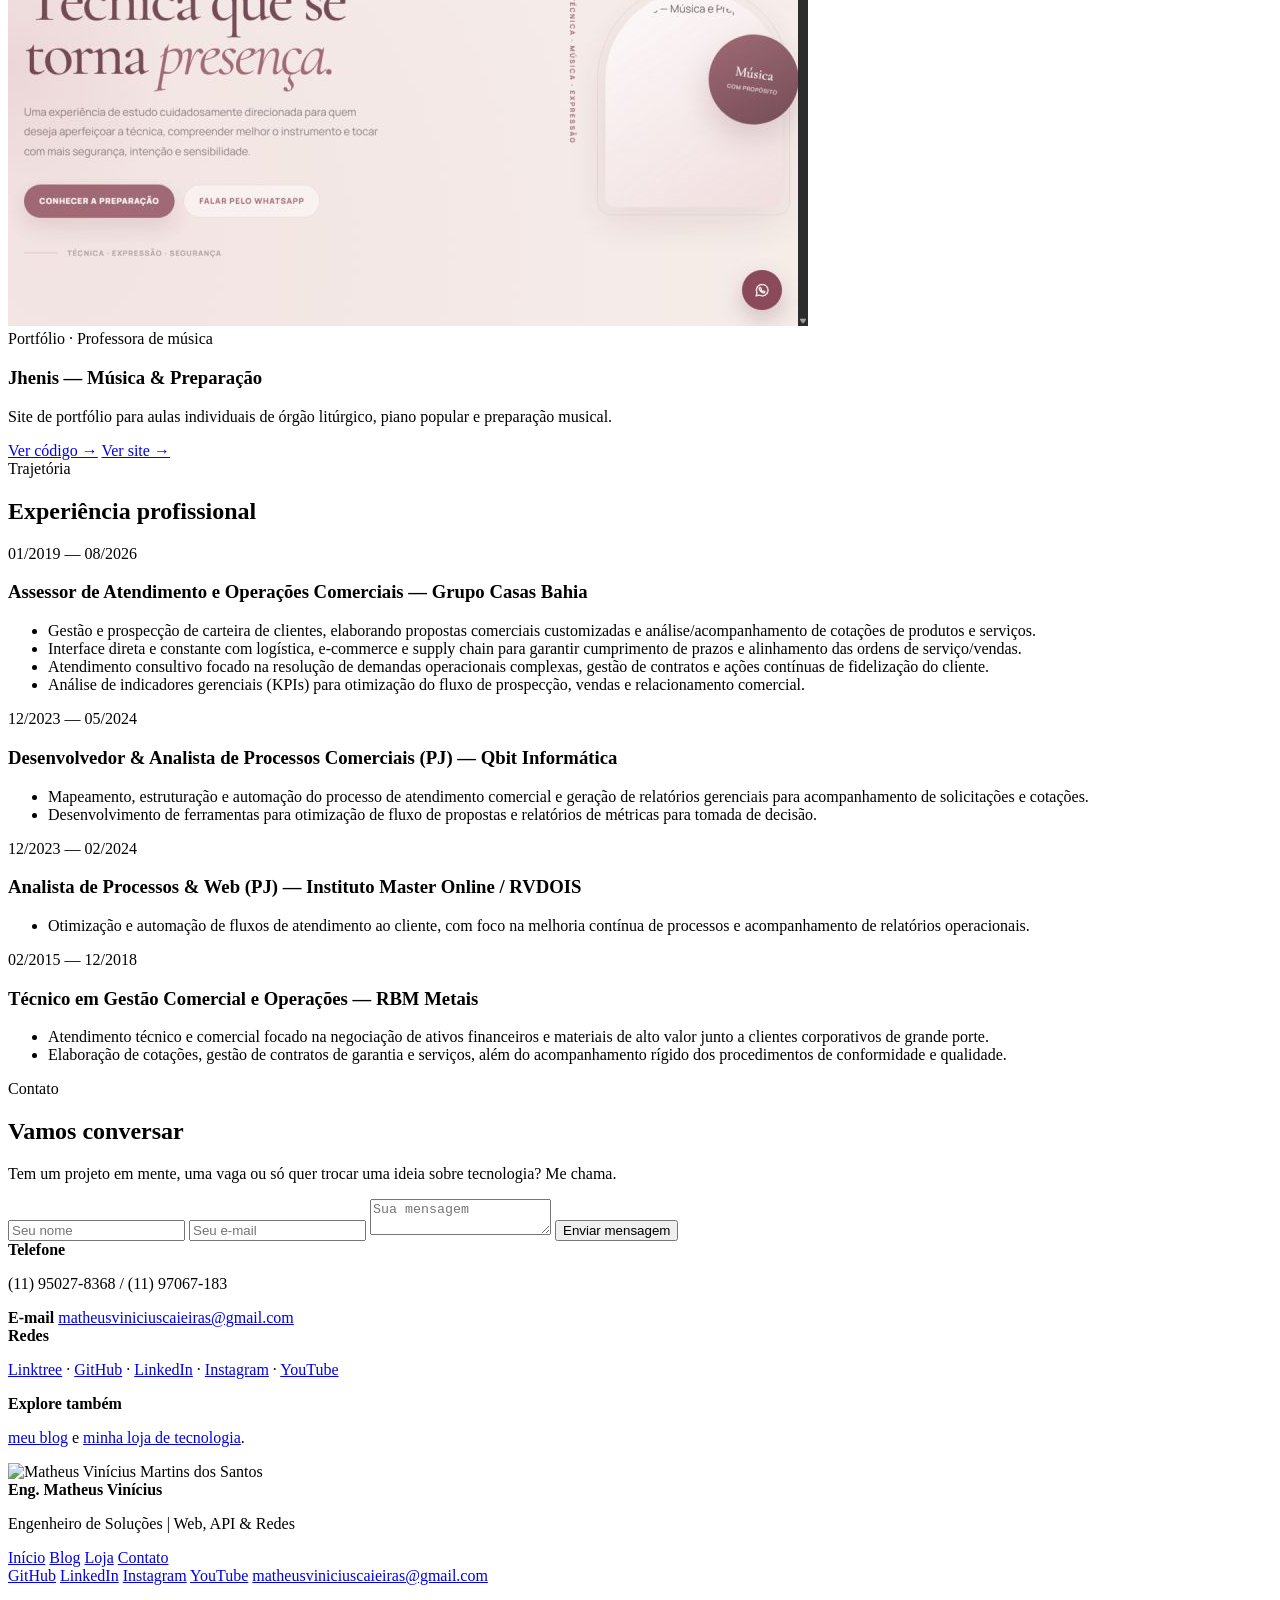
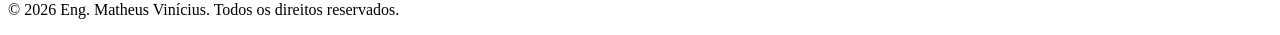
==== commit 3ee7f0b8: "Adiciona seção de vídeos do canal do YouTube ao blog e link do canal no rodapé/contato - Nova seção " ====
--- a/index.html
+++ b/index.html
@@ -426,7 +426,8 @@
               <a href="https://linktr.ee/theus.vini" target="_blank" rel="noopener">Linktree</a> ·
               <a href="https://github.com/Mattttheus?tab=repositories" target="_blank" rel="noopener">GitHub</a> ·
               <a href="https://www.linkedin.com/in/matheus-vinicius-649287b1/" target="_blank" rel="noopener">LinkedIn</a> ·
-              <a href="https://www.instagram.com/matheusnsk/" target="_blank" rel="noopener">Instagram</a>
+              <a href="https://www.instagram.com/matheusnsk/" target="_blank" rel="noopener">Instagram</a> ·
+              <a href="https://www.youtube.com/@matheusvinicius01" target="_blank" rel="noopener">YouTube</a>
             </p>
           </div>
         </div>
@@ -460,6 +461,7 @@
       <a href="https://github.com/Mattttheus?tab=repositories" target="_blank" rel="noopener">GitHub</a>
       <a href="https://www.linkedin.com/in/matheus-vinicius-649287b1/" target="_blank" rel="noopener">LinkedIn</a>
       <a href="https://www.instagram.com/matheusnsk/" target="_blank" rel="noopener">Instagram</a>
+      <a href="https://www.youtube.com/@matheusvinicius01" target="_blank" rel="noopener">YouTube</a>
       <a href="mailto:matheusviniciuscaieiras@gmail.com">matheusviniciuscaieiras@gmail.com</a>
     </div>
   </div>
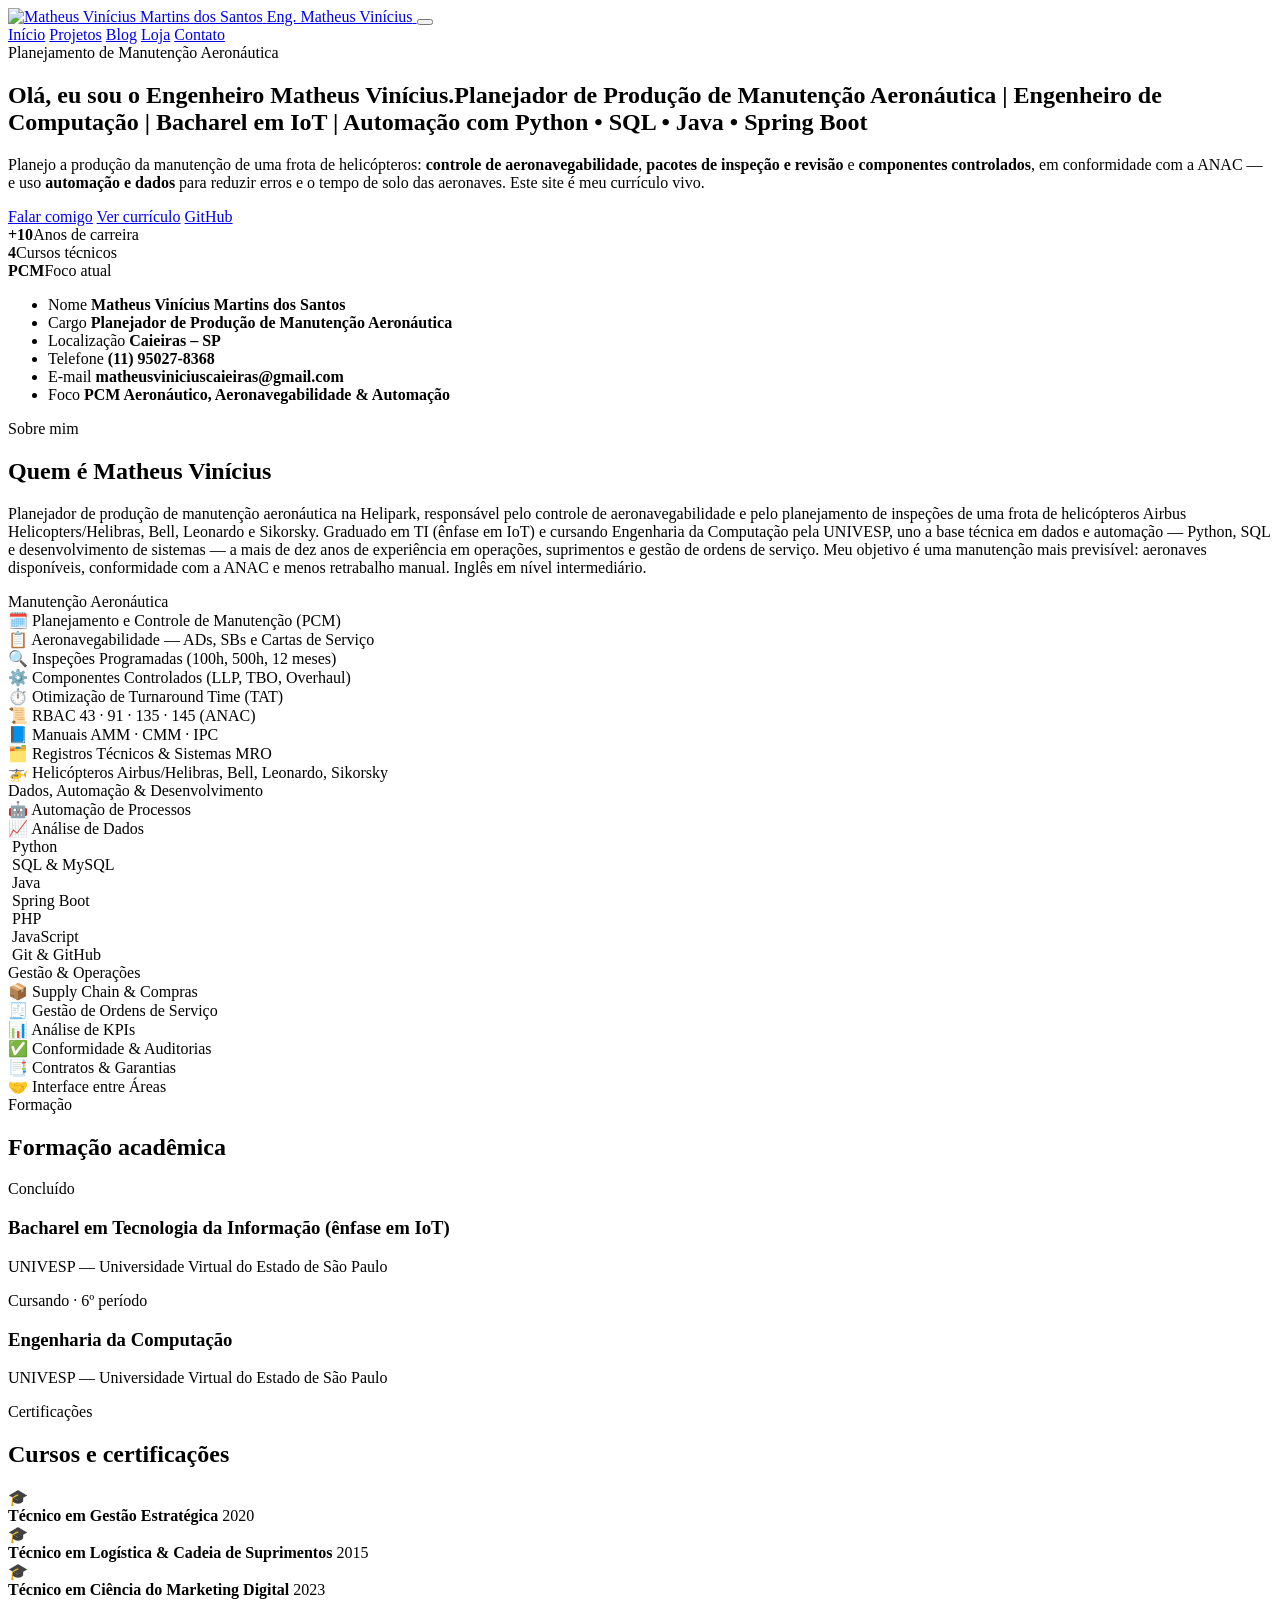
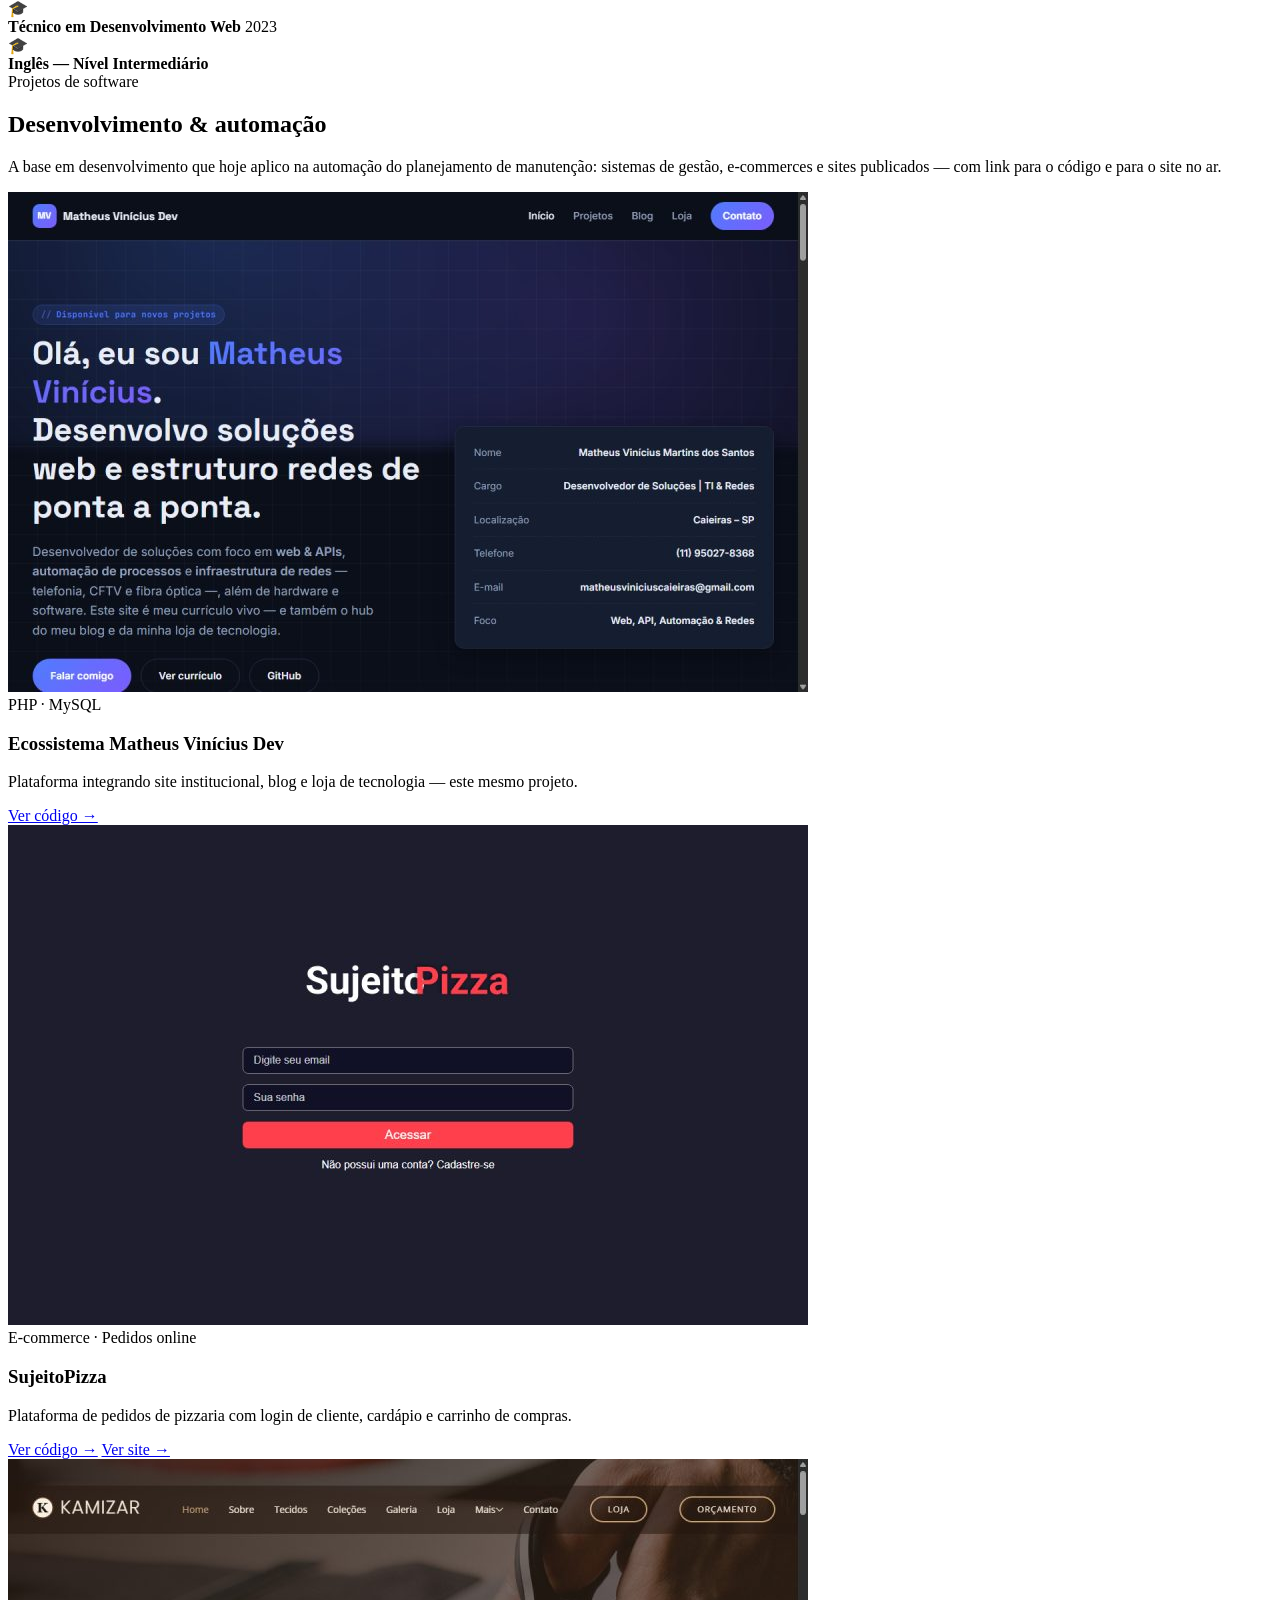
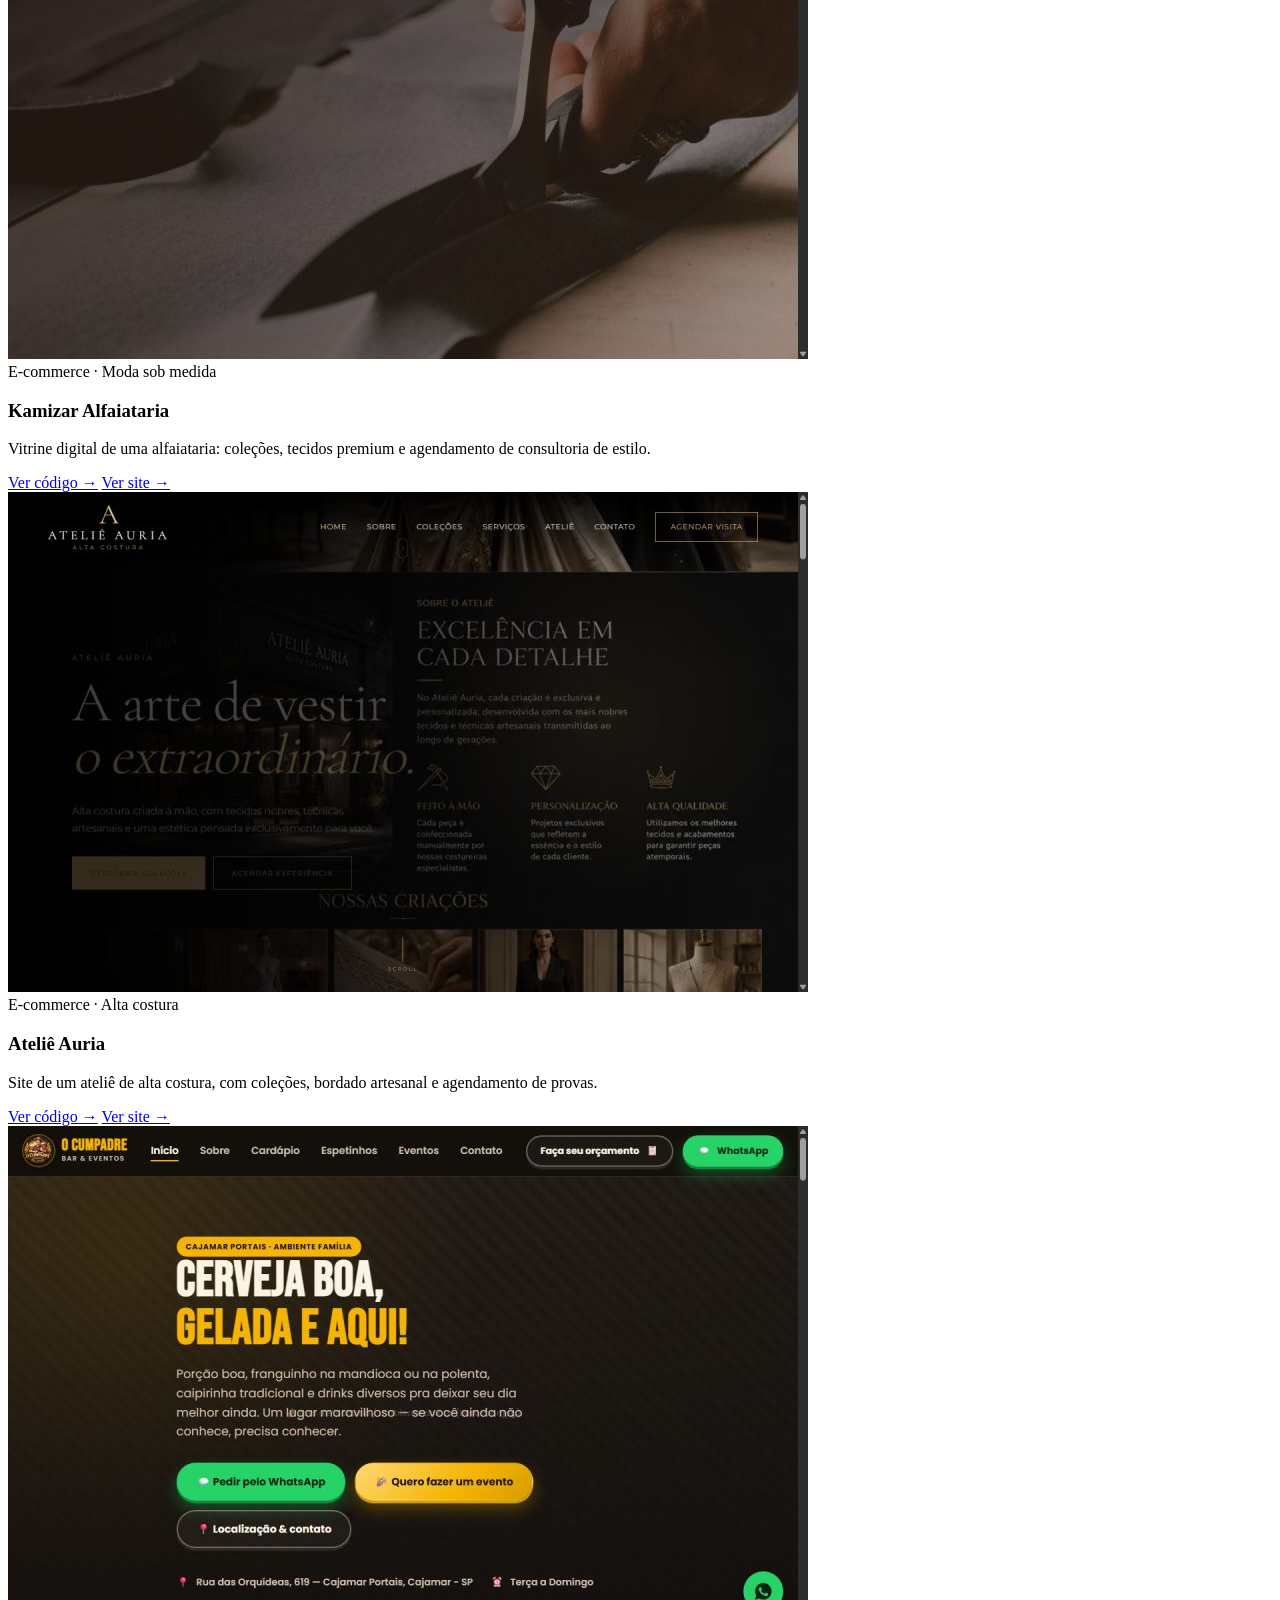
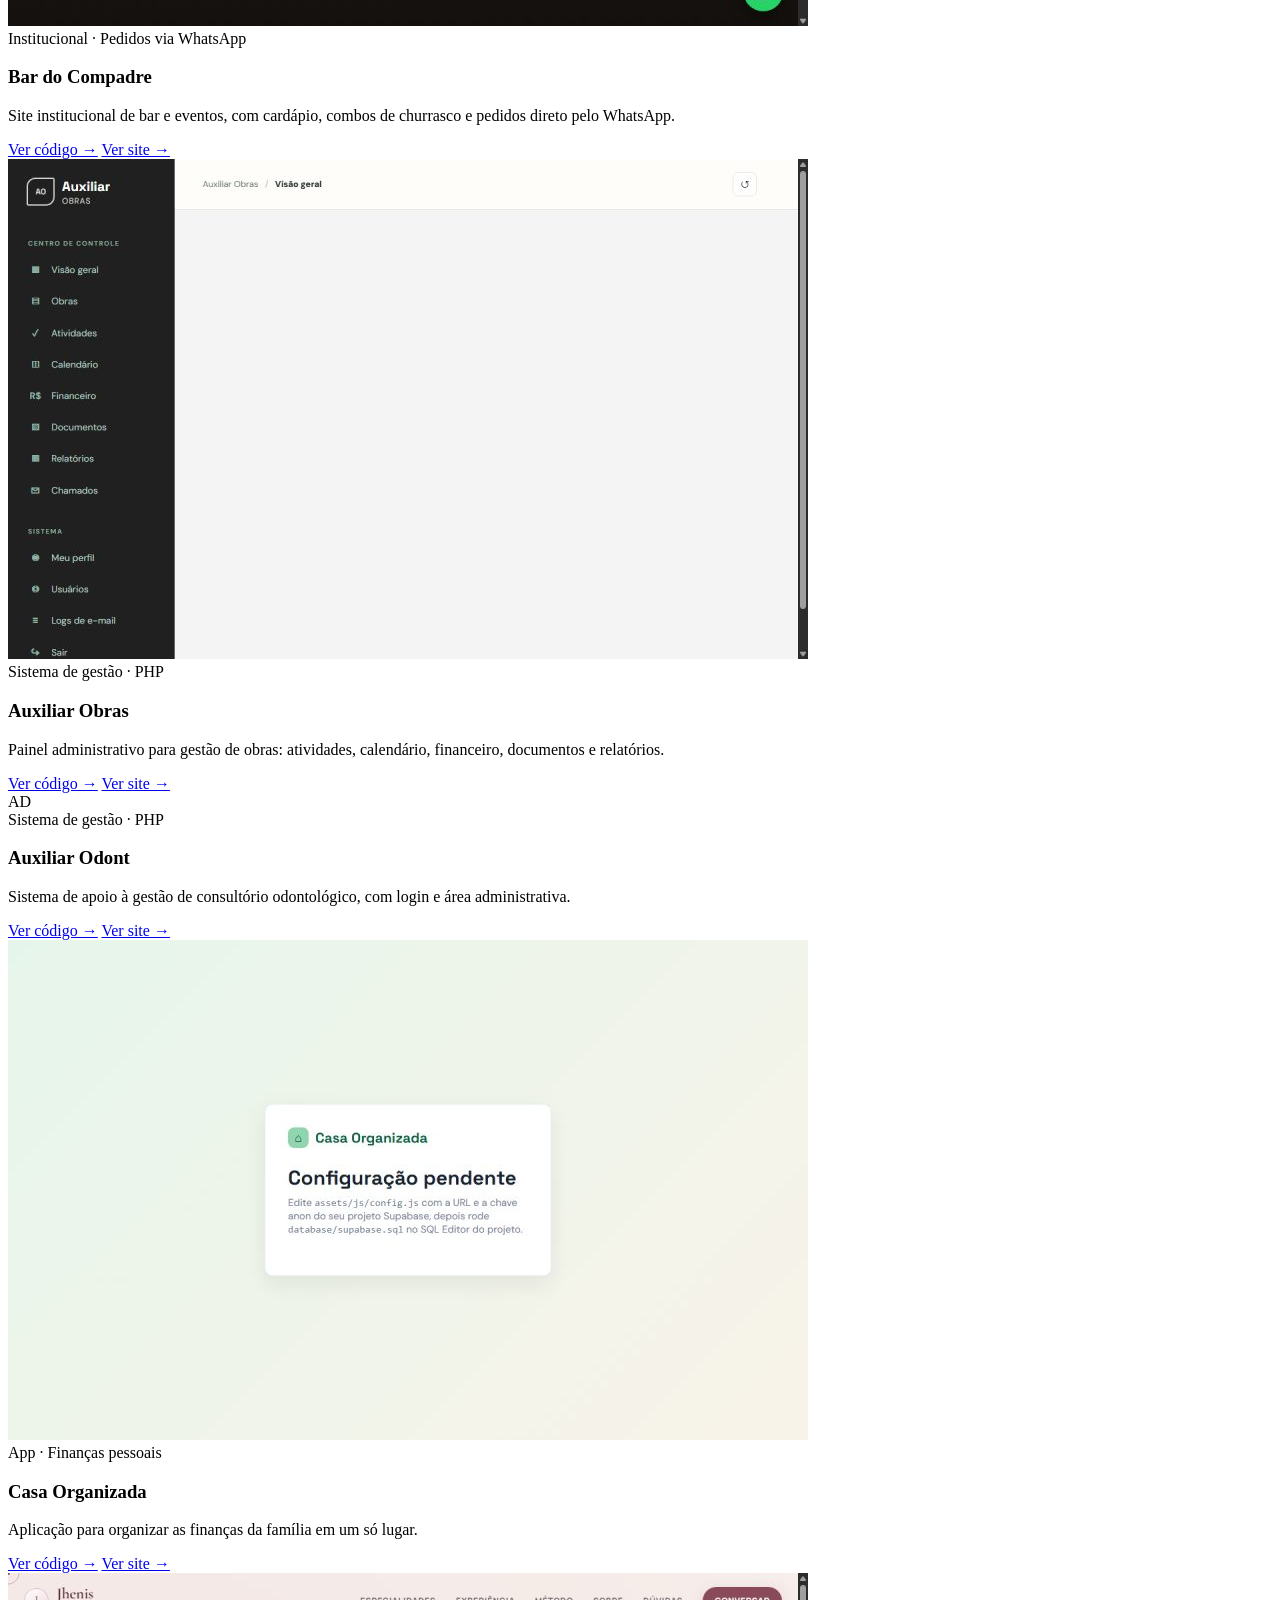
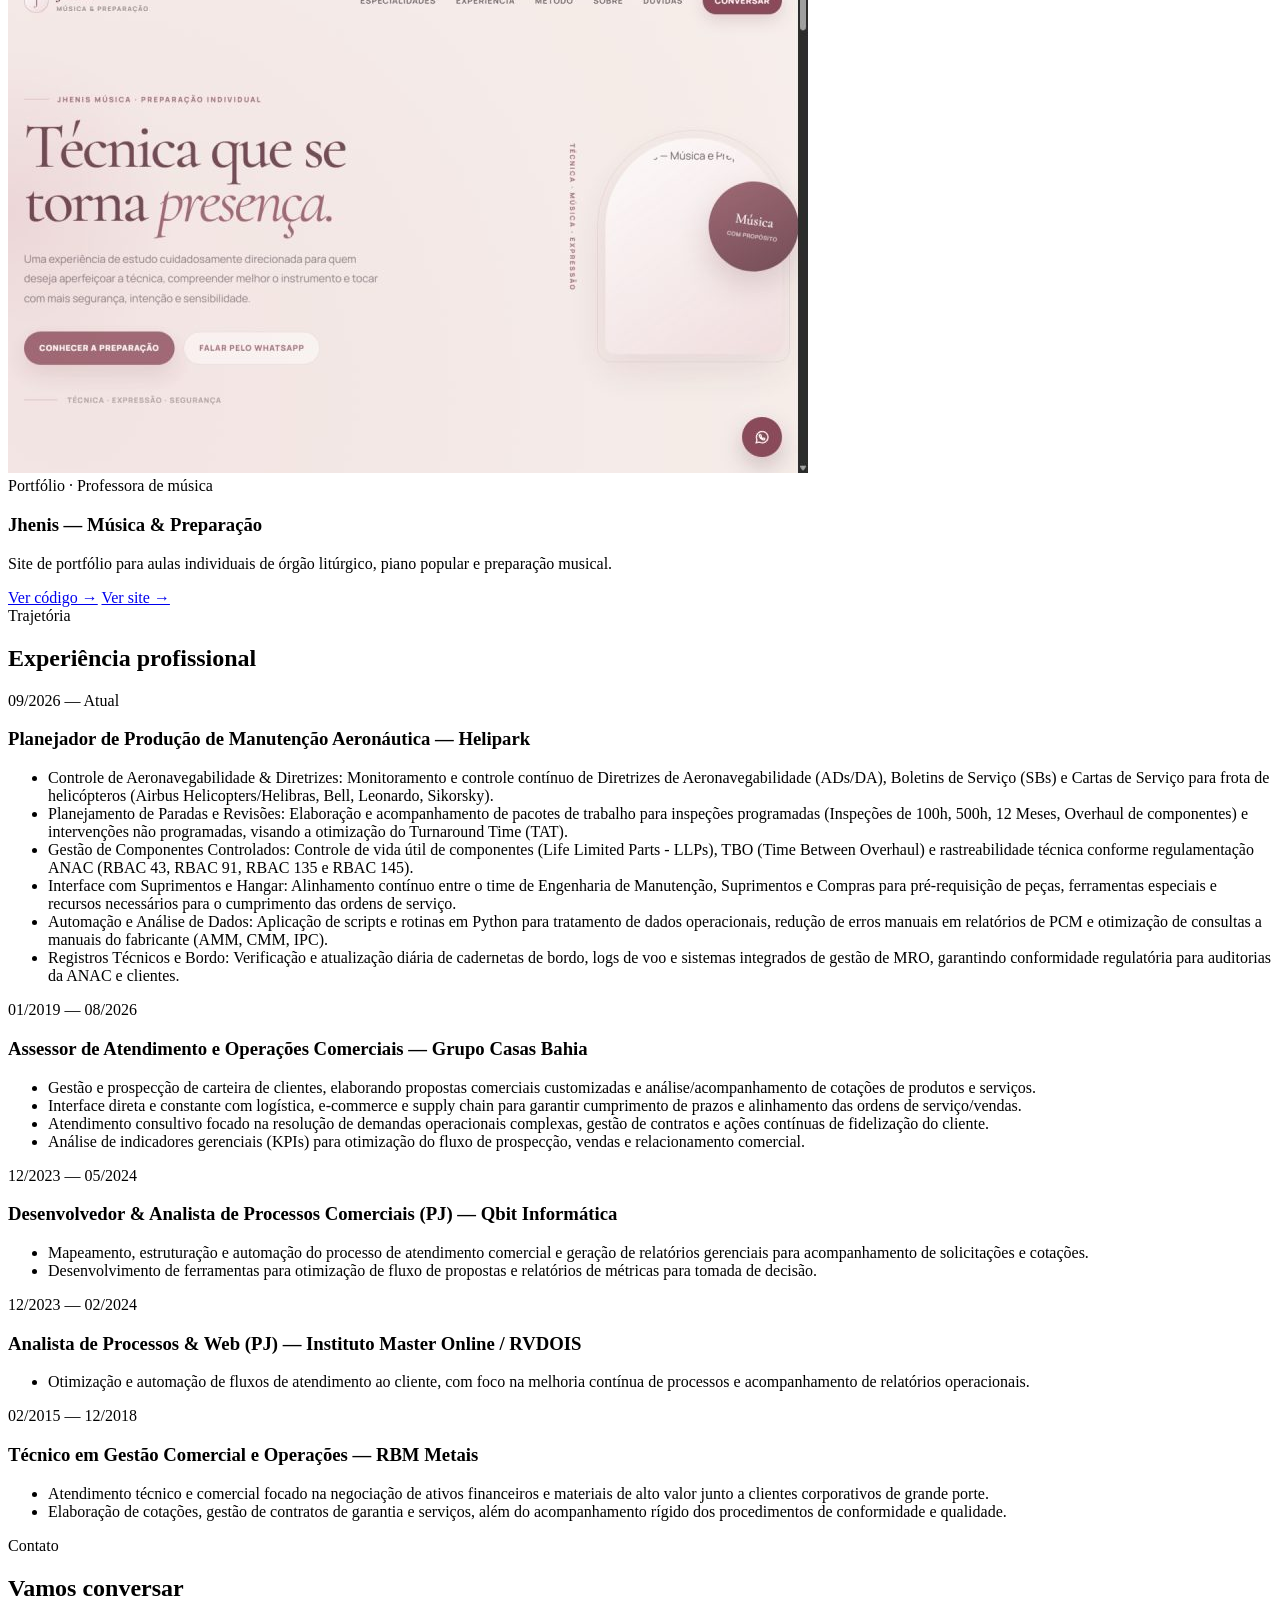
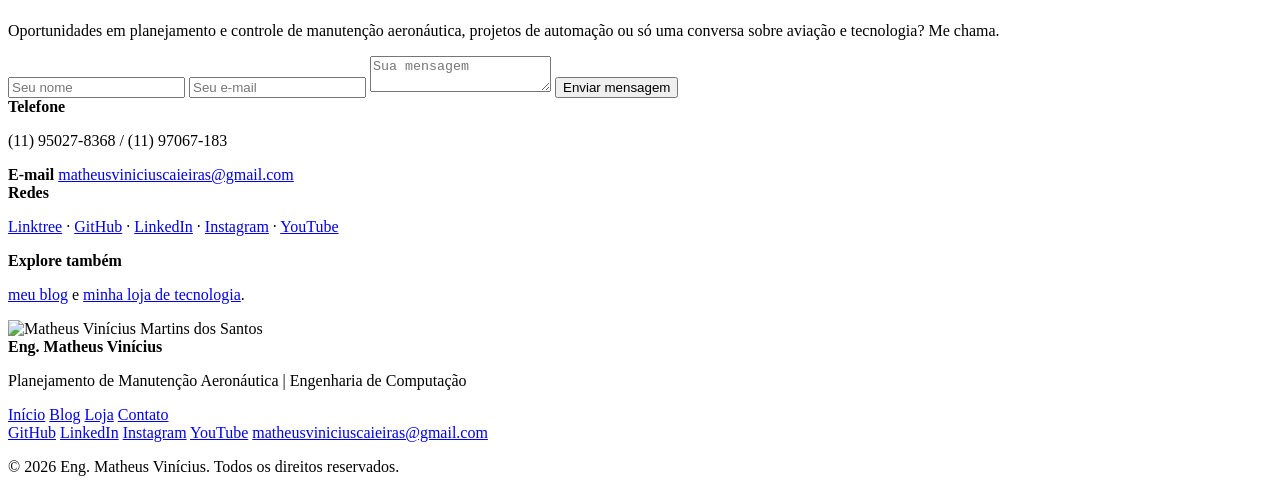
==== commit b1b23c7a: "Reposiciona o site para a carreira em planejamento de manutenção aeronáutica - Hero, sobre, skills, " ====
--- a/index.html
+++ b/index.html
@@ -3,8 +3,8 @@
 <head>
 <meta charset="UTF-8">
 <meta name="viewport" content="width=device-width, initial-scale=1.0">
-<title>Engenheiro de Soluções — Web, API &amp; Redes · Eng. Matheus Vinícius</title>
-<meta name="description" content="Matheus Vinícius Martins dos Santos — engenheiro de soluções focado em web, APIs, automação de processos e redes (telefonia, CFTV, fibra óptica), hardware e software.">
+<title>Planejador de Produção de Manutenção Aeronáutica · Eng. Matheus Vinícius</title>
+<meta name="description" content="Matheus Vinícius Martins dos Santos — planejador de produção de manutenção aeronáutica (PCM) para frota de helicópteros: controle de aeronavegabilidade (ADs e SBs), inspeções programadas, componentes controlados (LLP/TBO) e conformidade ANAC, com automação de dados em Python.">
 <link rel="icon" type="image/png" href="/Site_Matheus_engenharia/assets/img/favicon.png">
 <link rel="preconnect" href="https://fonts.googleapis.com">
 <link rel="preconnect" href="https://fonts.gstatic.com" crossorigin>
@@ -34,9 +34,9 @@
 <section class="hero">
   <div class="container hero-inner">
     <div>
-      <span class="eyebrow">Disponível para novos projetos</span>
-      <h1>Olá, eu sou o <span class="highlight">Engenheiro Matheus Vinícius</span>.<br>Desenvolvo soluções web e estruturo redes de ponta a ponta.</h1>
-      <p class="lead">Engenheiro de soluções com foco em <strong>web &amp; APIs</strong>, <strong>automação de processos</strong> e <strong>infraestrutura de redes</strong> — telefonia, CFTV e fibra óptica —, além de hardware e software. Este site é meu currículo vivo — e também o hub do meu blog e da minha loja de tecnologia.</p>
+      <span class="eyebrow">Planejamento de Manutenção Aeronáutica</span>
+      <h1>Olá, eu sou o <span class="highlight">Engenheiro Matheus Vinícius</span>.<span class="hero-roles">Planejador de Produção de Manutenção Aeronáutica | Engenheiro de Computação | Bacharel em IoT | Automação com Python • SQL • Java • Spring Boot</span></h1>
+      <p class="lead">Planejo a produção da manutenção de uma frota de helicópteros: <strong>controle de aeronavegabilidade</strong>, <strong>pacotes de inspeção e revisão</strong> e <strong>componentes controlados</strong>, em conformidade com a ANAC — e uso <strong>automação e dados</strong> para reduzir erros e o tempo de solo das aeronaves. Este site é meu currículo vivo.</p>
       <div class="hero-actions">
         <a href="#contato" class="btn btn-primary">Falar comigo</a>
         <a href="#experiencia" class="btn btn-outline">Ver currículo</a>
@@ -45,17 +45,17 @@
       <div class="stat-row">
         <div class="stat"><strong>+10</strong><span>Anos de carreira</span></div>
         <div class="stat"><strong>4</strong><span>Cursos técnicos</span></div>
-        <div class="stat"><strong>Web/API</strong><span>Foco atual</span></div>
+        <div class="stat"><strong>PCM</strong><span>Foco atual</span></div>
       </div>
     </div>
     <div class="hero-card">
       <ul>
         <li><span>Nome</span> <strong>Matheus Vinícius Martins dos Santos</strong></li>
-        <li><span>Cargo</span> <strong>Engenheiro de Soluções | TI &amp; Redes</strong></li>
+        <li><span>Cargo</span> <strong>Planejador de Produção de Manutenção Aeronáutica</strong></li>
         <li><span>Localização</span> <strong>Caieiras – SP</strong></li>
         <li><span>Telefone</span> <strong>(11) 95027-8368</strong></li>
         <li><span>E-mail</span> <strong>matheusviniciuscaieiras@gmail.com</strong></li>
-        <li><span>Foco</span> <strong>Web, API, Automação &amp; Redes</strong></li>
+        <li><span>Foco</span> <strong>PCM Aeronáutico, Aeronavegabilidade &amp; Automação</strong></li>
       </ul>
     </div>
   </div>
@@ -66,52 +66,80 @@
     <div class="section-head">
       <span class="eyebrow">Sobre mim</span>
       <h2>Quem é Matheus Vinícius</h2>
-      <p>Profissional de Tecnologia da Informação, graduado em TI (ênfase em IoT) e cursando Engenharia da Computação pela UNIVESP, com sólida vivência em atendimento executivo a clientes, elaboração de propostas comerciais e gestão de processos operacionais. Hoje meu foco é desenvolver soluções web e APIs, automatizar processos e atuar em infraestrutura de redes — telefonia, CFTV e fibra óptica —, unindo essa base técnica à experiência prática em negociação, SLAs e articulação entre áreas como Supply Chain, Compras e Manutenção. Inglês em nível intermediário.</p>
-    </div>
-
-    <span class="eyebrow mb-sm">Tecnologia &amp; Redes</span>
+      <p>Planejador de produção de manutenção aeronáutica na Helipark, responsável pelo controle de aeronavegabilidade e pelo planejamento de inspeções de uma frota de helicópteros Airbus Helicopters/Helibras, Bell, Leonardo e Sikorsky. Graduado em TI (ênfase em IoT) e cursando Engenharia da Computação pela UNIVESP, uno a base técnica em dados e automação — Python, SQL e desenvolvimento de sistemas — a mais de dez anos de experiência em operações, suprimentos e gestão de ordens de serviço. Meu objetivo é uma manutenção mais previsível: aeronaves disponíveis, conformidade com a ANAC e menos retrabalho manual. Inglês em nível intermediário.</p>
+    </div>
+
+    <span class="eyebrow mb-sm">Manutenção Aeronáutica</span>
     <div class="skills-grid mb-md">
               <div class="skill-pill">
-                      <span class="skill-icon skill-icon-emoji">🌐</span>
-                    <span>Desenvolvimento Web</span>
-        </div>
-              <div class="skill-pill">
-                      <span class="skill-icon skill-icon-emoji">🔗</span>
-                    <span>APIs REST</span>
-        </div>
-              <div class="skill-pill">
-                      <span class="skill-icon skill-icon-emoji">⚙️</span>
+          <span class="skill-icon skill-icon-emoji">🗓️</span>
+          <span>Planejamento e Controle de Manutenção (PCM)</span>
+        </div>
+              <div class="skill-pill">
+          <span class="skill-icon skill-icon-emoji">📋</span>
+          <span>Aeronavegabilidade — ADs, SBs e Cartas de Serviço</span>
+        </div>
+              <div class="skill-pill">
+          <span class="skill-icon skill-icon-emoji">🔍</span>
+          <span>Inspeções Programadas (100h, 500h, 12 meses)</span>
+        </div>
+              <div class="skill-pill">
+          <span class="skill-icon skill-icon-emoji">⚙️</span>
+          <span>Componentes Controlados (LLP, TBO, Overhaul)</span>
+        </div>
+              <div class="skill-pill">
+          <span class="skill-icon skill-icon-emoji">⏱️</span>
+          <span>Otimização de Turnaround Time (TAT)</span>
+        </div>
+              <div class="skill-pill">
+          <span class="skill-icon skill-icon-emoji">📜</span>
+          <span>RBAC 43 · 91 · 135 · 145 (ANAC)</span>
+        </div>
+              <div class="skill-pill">
+          <span class="skill-icon skill-icon-emoji">📘</span>
+          <span>Manuais AMM · CMM · IPC</span>
+        </div>
+              <div class="skill-pill">
+          <span class="skill-icon skill-icon-emoji">🗂️</span>
+          <span>Registros Técnicos &amp; Sistemas MRO</span>
+        </div>
+              <div class="skill-pill">
+          <span class="skill-icon skill-icon-emoji">🚁</span>
+          <span>Helicópteros Airbus/Helibras, Bell, Leonardo, Sikorsky</span>
+        </div>
+          </div>
+
+    <span class="eyebrow mb-sm">Dados, Automação &amp; Desenvolvimento</span>
+    <div class="skills-grid mb-md">
+              <div class="skill-pill">
+                      <span class="skill-icon skill-icon-emoji">🤖</span>
                     <span>Automação de Processos</span>
         </div>
               <div class="skill-pill">
-                      <span class="skill-icon skill-icon-emoji">📞</span>
-                    <span>Redes de Telefonia</span>
-        </div>
-              <div class="skill-pill">
-                      <span class="skill-icon skill-icon-emoji">📹</span>
-                    <span>CFTV</span>
-        </div>
-              <div class="skill-pill">
-                      <span class="skill-icon skill-icon-emoji">💡</span>
-                    <span>Fibra Óptica</span>
-        </div>
-              <div class="skill-pill">
-                      <span class="skill-icon skill-icon-emoji">🔧</span>
-                    <span>Hardware</span>
-        </div>
-              <div class="skill-pill">
-                      <span class="skill-icon skill-icon-emoji">💻</span>
-                    <span>Software</span>
+                      <span class="skill-icon skill-icon-emoji">📈</span>
+                    <span>Análise de Dados</span>
+        </div>
+              <div class="skill-pill">
+                      <img class="skill-icon" src="https://cdn.jsdelivr.net/gh/devicons/devicon/icons/python/python-original.svg" alt="" loading="lazy">
+                    <span>Python</span>
+        </div>
+              <div class="skill-pill">
+                      <img class="skill-icon" src="https://cdn.jsdelivr.net/gh/devicons/devicon/icons/mysql/mysql-original.svg" alt="" loading="lazy">
+                    <span>SQL &amp; MySQL</span>
+        </div>
+              <div class="skill-pill">
+                      <img class="skill-icon" src="https://cdn.jsdelivr.net/gh/devicons/devicon/icons/java/java-original.svg" alt="" loading="lazy">
+                    <span>Java</span>
+        </div>
+              <div class="skill-pill">
+                      <img class="skill-icon" src="https://cdn.jsdelivr.net/gh/devicons/devicon/icons/spring/spring-original.svg" alt="" loading="lazy">
+                    <span>Spring Boot</span>
         </div>
               <div class="skill-pill">
                       <img class="skill-icon" src="https://cdn.jsdelivr.net/gh/devicons/devicon/icons/php/php-original.svg" alt="" loading="lazy">
                     <span>PHP</span>
         </div>
               <div class="skill-pill">
-                      <img class="skill-icon" src="https://cdn.jsdelivr.net/gh/devicons/devicon/icons/mysql/mysql-original.svg" alt="" loading="lazy">
-                    <span>MySQL</span>
-        </div>
-              <div class="skill-pill">
                       <img class="skill-icon" src="https://cdn.jsdelivr.net/gh/devicons/devicon/icons/javascript/javascript-original.svg" alt="" loading="lazy">
                     <span>JavaScript</span>
         </div>
@@ -121,31 +149,31 @@
         </div>
           </div>
 
-    <span class="eyebrow mb-sm">Gestão &amp; Negócios</span>
+    <span class="eyebrow mb-sm">Gestão &amp; Operações</span>
     <div class="skills-grid">
-              <div class="skill-pill">
-          <span class="skill-icon skill-icon-emoji">📄</span>
-          <span>Propostas Comerciais</span>
-        </div>
-              <div class="skill-pill">
-          <span class="skill-icon skill-icon-emoji">⏱️</span>
-          <span>Gestão de SLA &amp; OS</span>
-        </div>
               <div class="skill-pill">
           <span class="skill-icon skill-icon-emoji">📦</span>
           <span>Supply Chain &amp; Compras</span>
         </div>
               <div class="skill-pill">
+          <span class="skill-icon skill-icon-emoji">🧾</span>
+          <span>Gestão de Ordens de Serviço</span>
+        </div>
+              <div class="skill-pill">
+          <span class="skill-icon skill-icon-emoji">📊</span>
+          <span>Análise de KPIs</span>
+        </div>
+              <div class="skill-pill">
+          <span class="skill-icon skill-icon-emoji">✅</span>
+          <span>Conformidade &amp; Auditorias</span>
+        </div>
+              <div class="skill-pill">
           <span class="skill-icon skill-icon-emoji">📑</span>
           <span>Contratos &amp; Garantias</span>
         </div>
               <div class="skill-pill">
           <span class="skill-icon skill-icon-emoji">🤝</span>
-          <span>Atendimento Consultivo</span>
-        </div>
-              <div class="skill-pill">
-          <span class="skill-icon skill-icon-emoji">📊</span>
-          <span>Análise de KPIs</span>
+          <span>Interface entre Áreas</span>
         </div>
           </div>
   </div>
@@ -216,9 +244,9 @@
 <section class="section" id="projetos">
   <div class="container">
     <div class="section-head">
-      <span class="eyebrow">Projetos</span>
-      <h2>Trabalhos recentes</h2>
-      <p>Projetos reais publicados: e-commerces, sites institucionais e sistemas de gestão — com link para o código e para o site no ar.</p>
+      <span class="eyebrow">Projetos de software</span>
+      <h2>Desenvolvimento &amp; automação</h2>
+      <p>A base em desenvolvimento que hoje aplico na automação do planejamento de manutenção: sistemas de gestão, e-commerces e sites publicados — com link para o código e para o site no ar.</p>
     </div>
     <div class="grid grid-3">
               <div class="card">
@@ -355,6 +383,18 @@
       <h2>Experiência profissional</h2>
     </div>
     <div class="timeline">
+              <div class="timeline-item">
+          <time>09/2026 — Atual</time>
+          <h3>Planejador de Produção de Manutenção Aeronáutica — Helipark</h3>
+          <ul class="timeline-bullets">
+                          <li>Controle de Aeronavegabilidade &amp; Diretrizes: Monitoramento e controle contínuo de Diretrizes de Aeronavegabilidade (ADs/DA), Boletins de Serviço (SBs) e Cartas de Serviço para frota de helicópteros (Airbus Helicopters/Helibras, Bell, Leonardo, Sikorsky).</li>
+                          <li>Planejamento de Paradas e Revisões: Elaboração e acompanhamento de pacotes de trabalho para inspeções programadas (Inspeções de 100h, 500h, 12 Meses, Overhaul de componentes) e intervenções não programadas, visando a otimização do Turnaround Time (TAT).</li>
+                          <li>Gestão de Componentes Controlados: Controle de vida útil de componentes (Life Limited Parts - LLPs), TBO (Time Between Overhaul) e rastreabilidade técnica conforme regulamentação ANAC (RBAC 43, RBAC 91, RBAC 135 e RBAC 145).</li>
+                          <li>Interface com Suprimentos e Hangar: Alinhamento contínuo entre o time de Engenharia de Manutenção, Suprimentos e Compras para pré-requisição de peças, ferramentas especiais e recursos necessários para o cumprimento das ordens de serviço.</li>
+                          <li>Automação e Análise de Dados: Aplicação de scripts e rotinas em Python para tratamento de dados operacionais, redução de erros manuais em relatórios de PCM e otimização de consultas a manuais do fabricante (AMM, CMM, IPC).</li>
+                          <li>Registros Técnicos e Bordo: Verificação e atualização diária de cadernetas de bordo, logs de voo e sistemas integrados de gestão de MRO, garantindo conformidade regulatória para auditorias da ANAC e clientes.</li>
+                      </ul>
+        </div>
               <div class="timeline-item">
           <time>01/2019 — 08/2026</time>
           <h3>Assessor de Atendimento e Operações Comerciais — Grupo Casas Bahia</h3>
@@ -397,7 +437,7 @@
     <div class="section-head">
       <span class="eyebrow">Contato</span>
       <h2>Vamos conversar</h2>
-      <p>Tem um projeto em mente, uma vaga ou só quer trocar uma ideia sobre tecnologia? Me chama.</p>
+      <p>Oportunidades em planejamento e controle de manutenção aeronáutica, projetos de automação ou só uma conversa sobre aviação e tecnologia? Me chama.</p>
     </div>
     <div class="contact-wrap">
       <form class="contact-form" id="contactForm" data-to="matheusviniciuscaieiras@gmail.com">
@@ -448,7 +488,7 @@
       <img class="brand-mark" src="/Site_Matheus_engenharia/assets/img/matheus-logo.png" alt="Matheus Vinícius Martins dos Santos">
       <div>
         <strong>Eng. Matheus Vinícius</strong>
-        <p>Engenheiro de Soluções | Web, API &amp; Redes</p>
+        <p>Planejamento de Manutenção Aeronáutica | Engenharia de Computação</p>
       </div>
     </div>
     <nav class="footer-links">
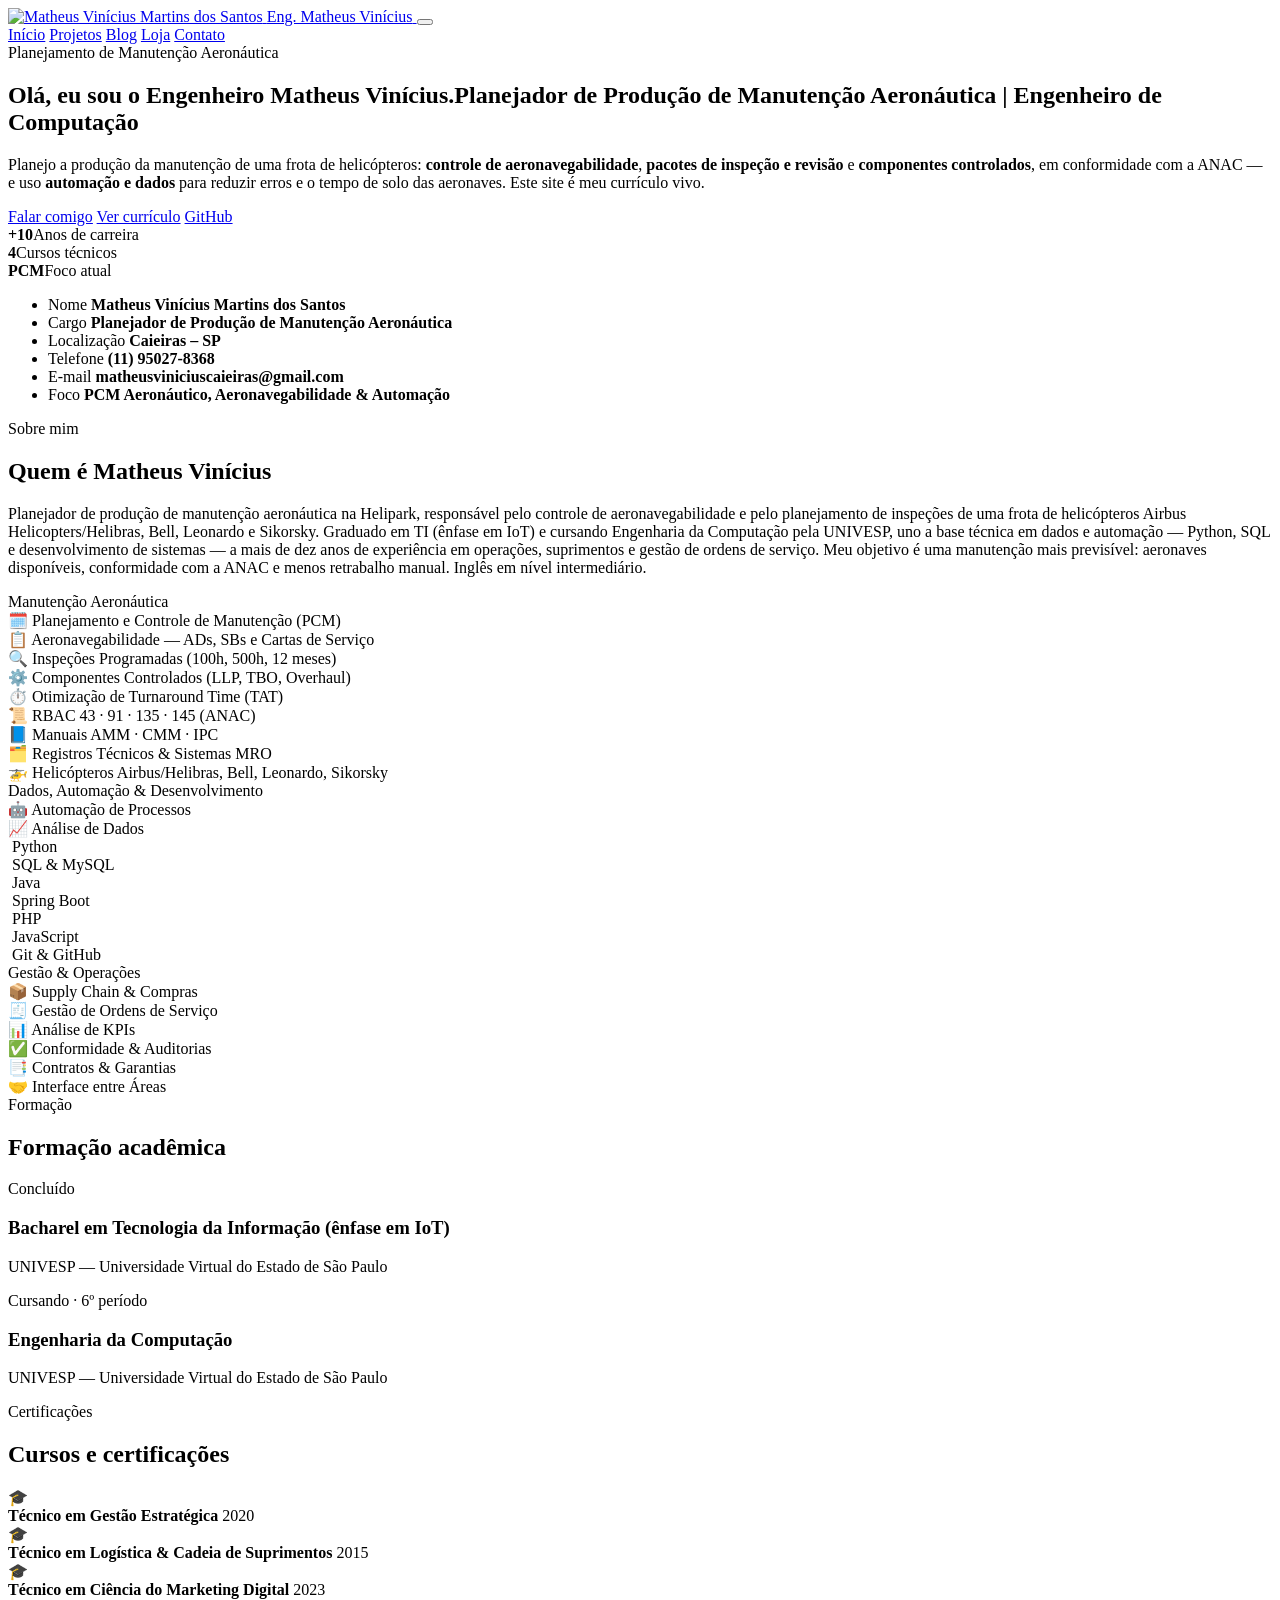
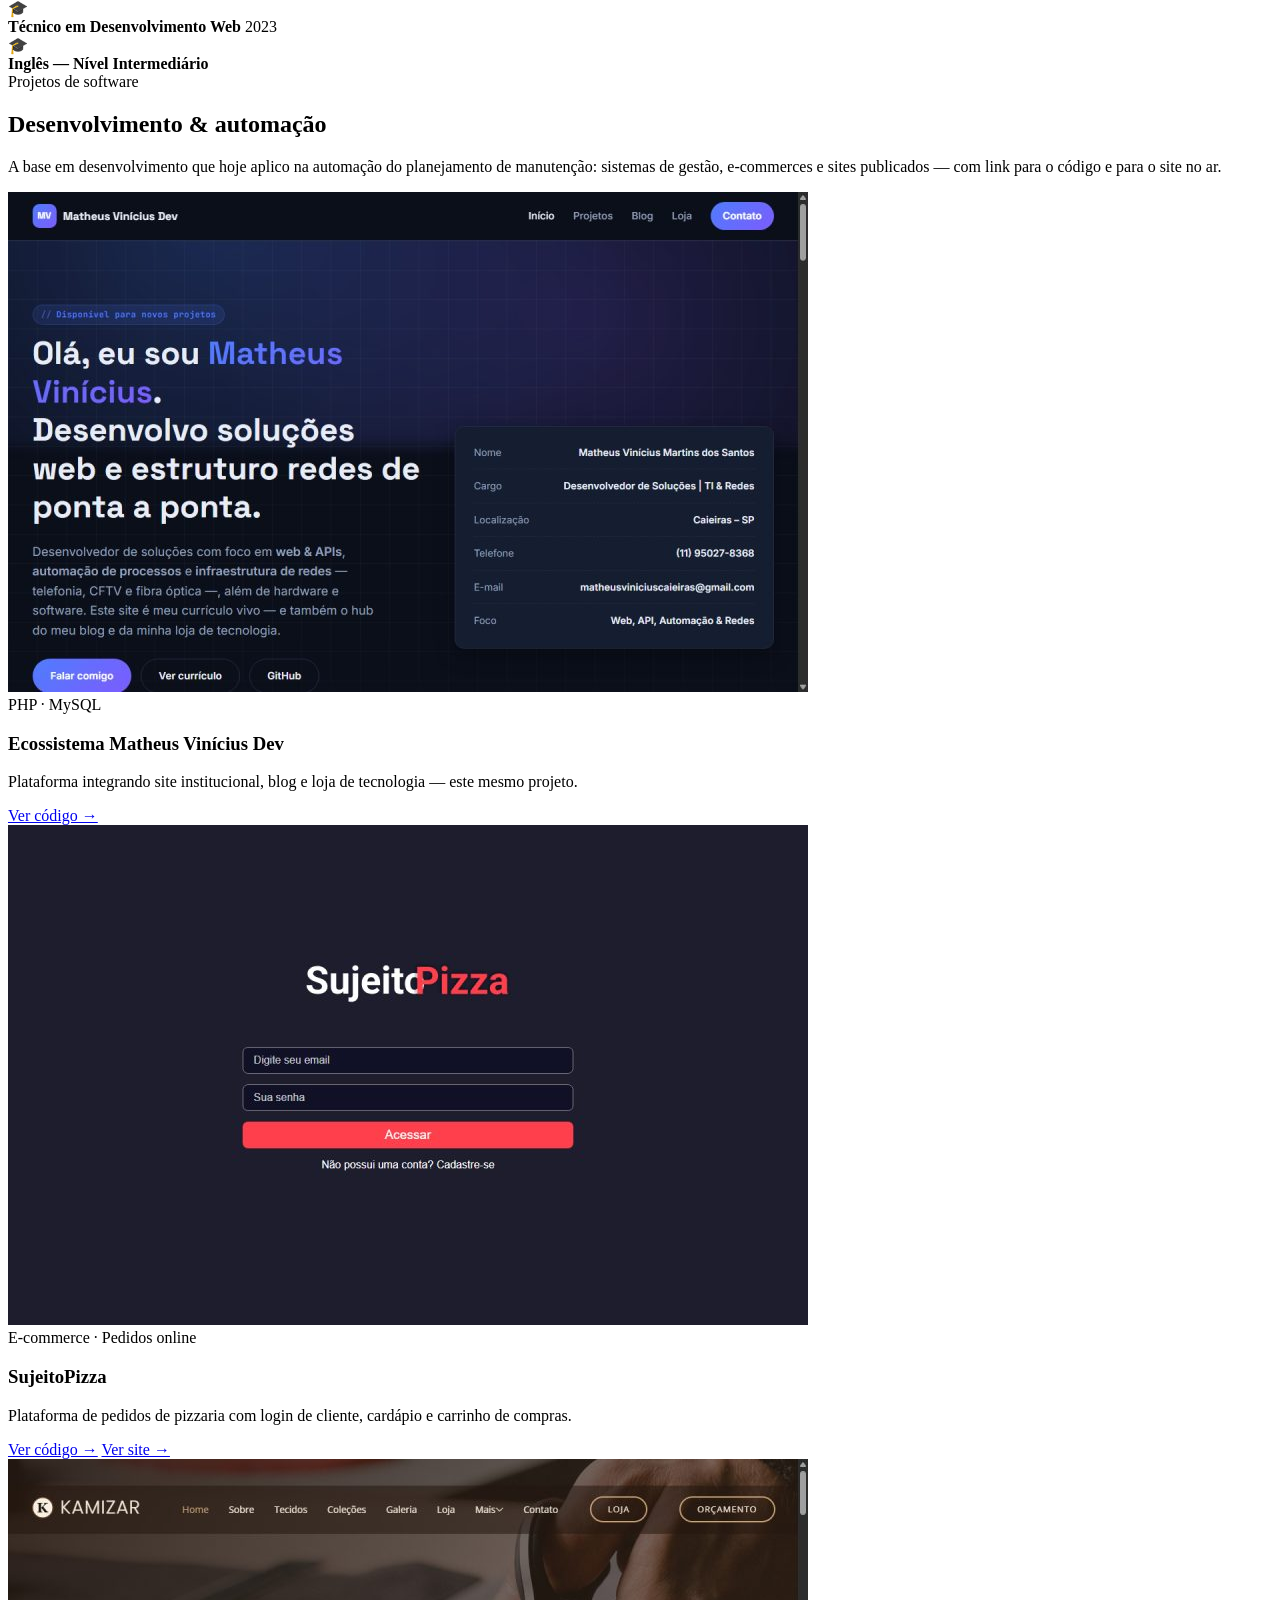
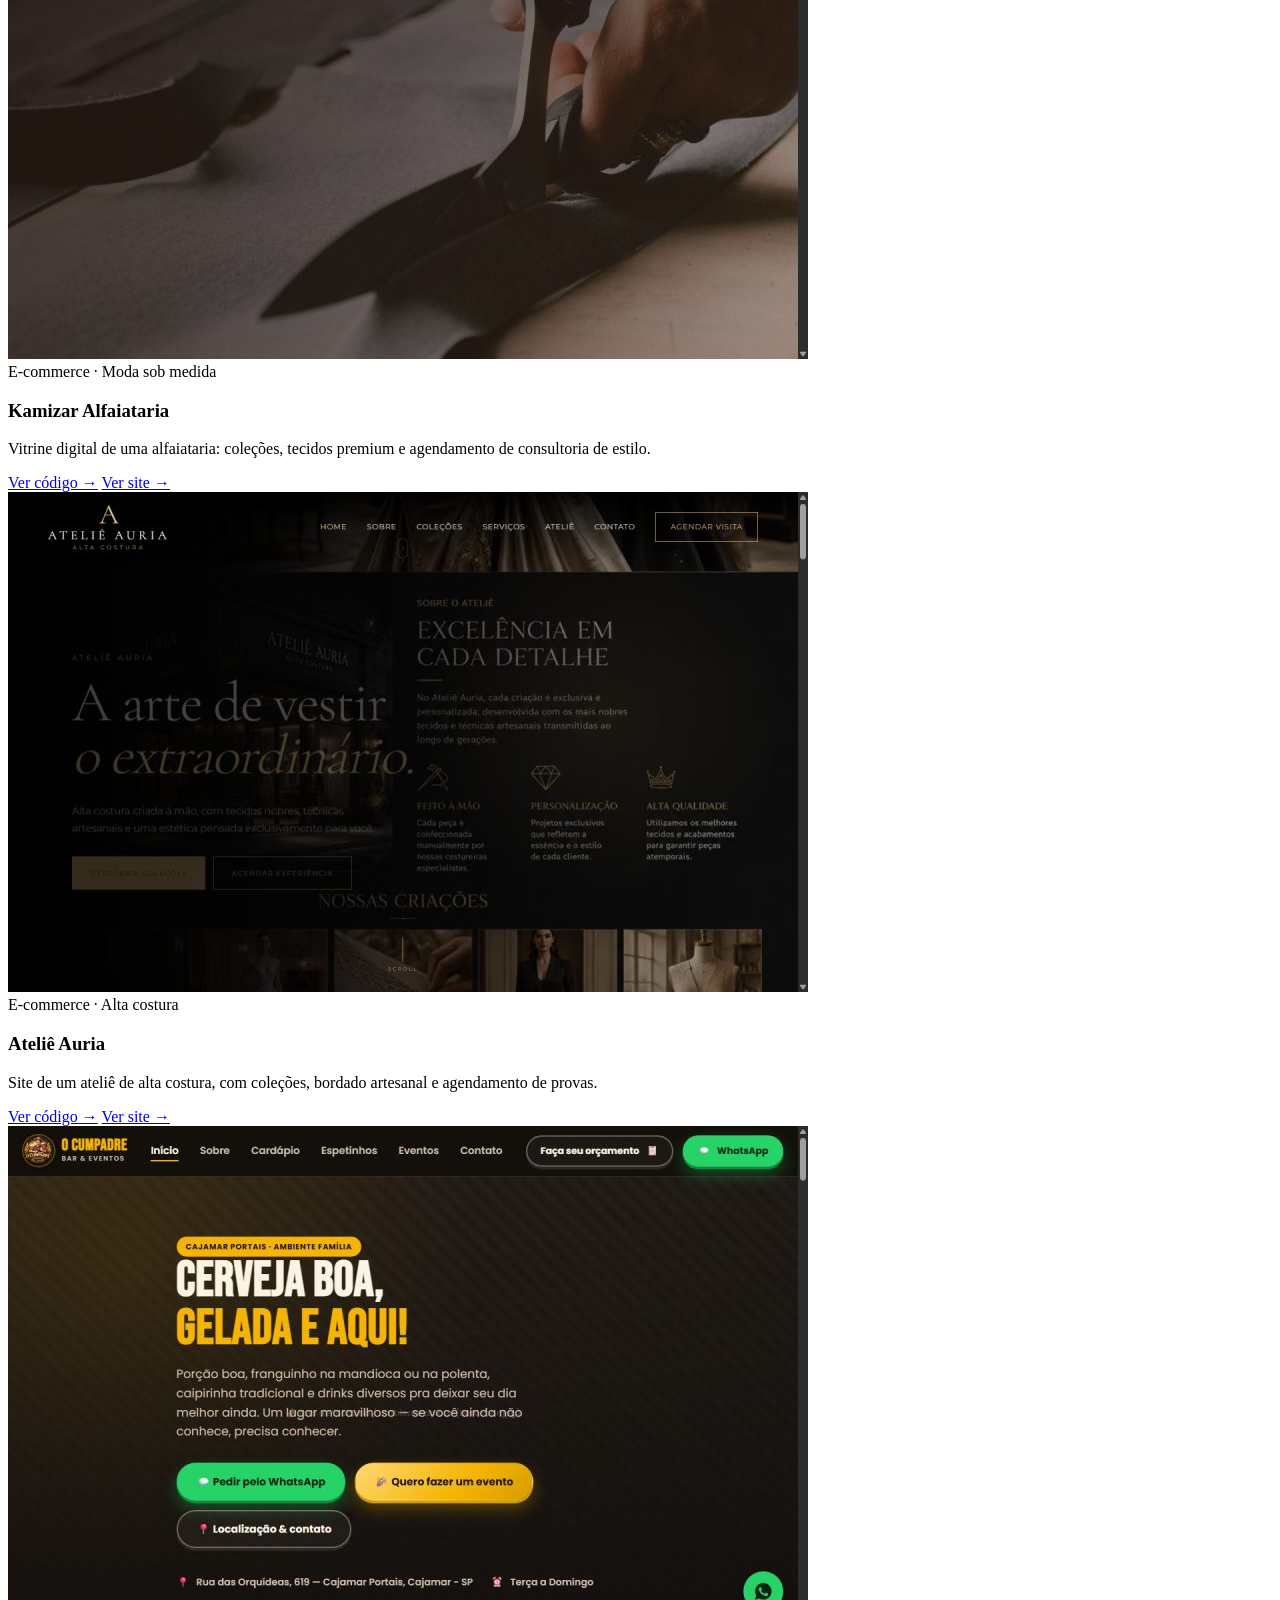
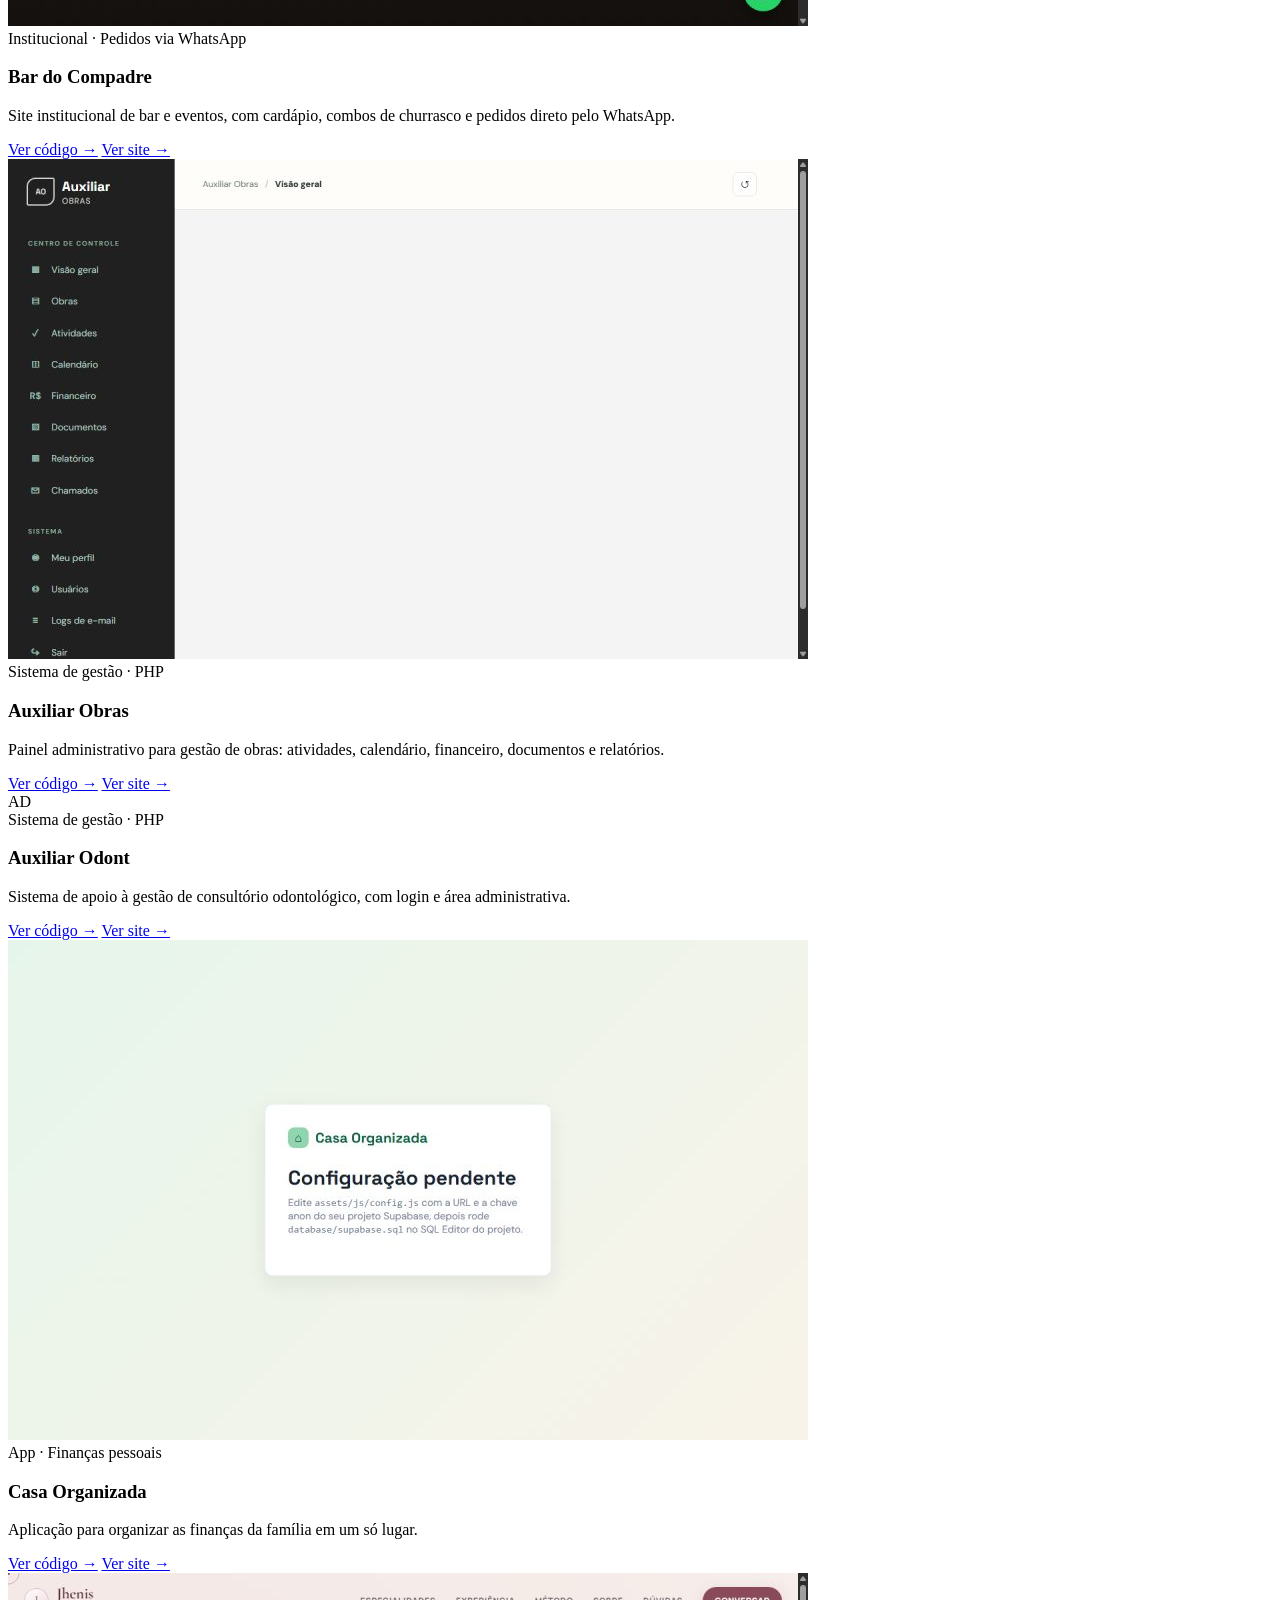
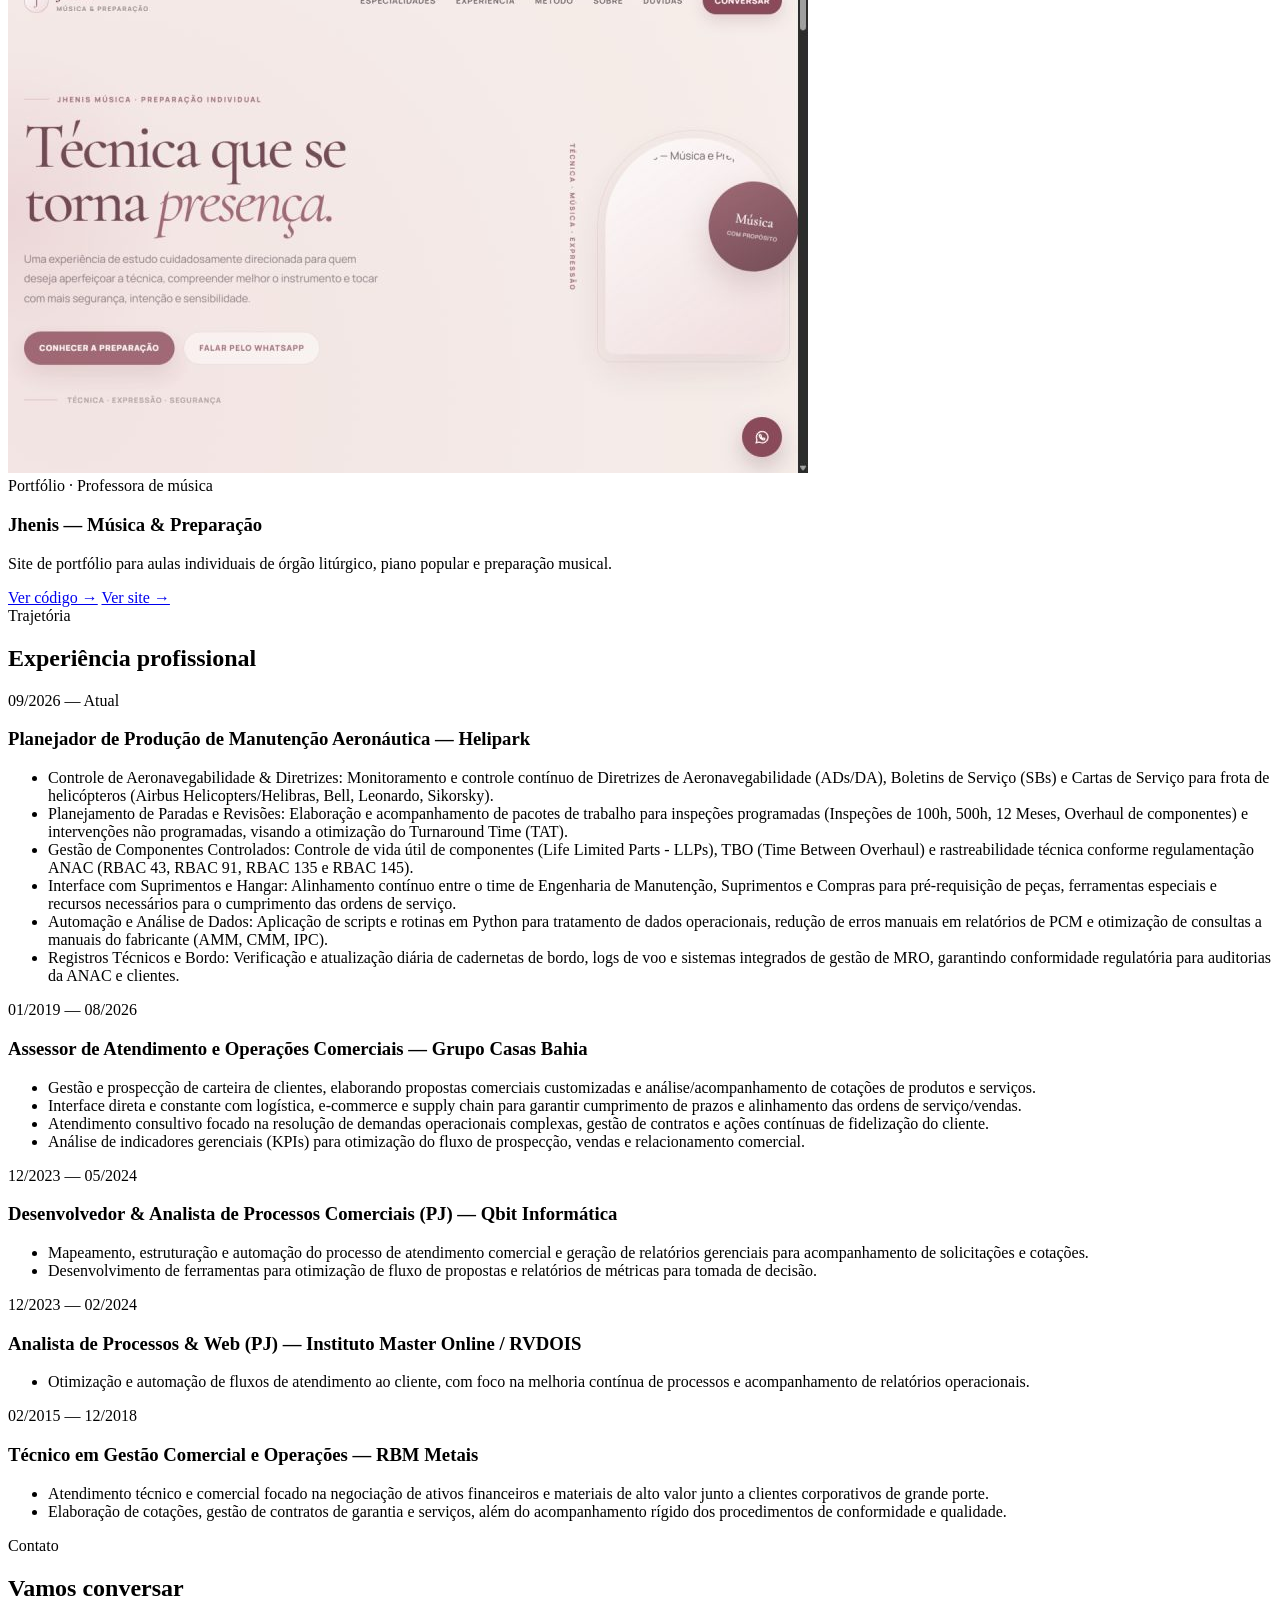
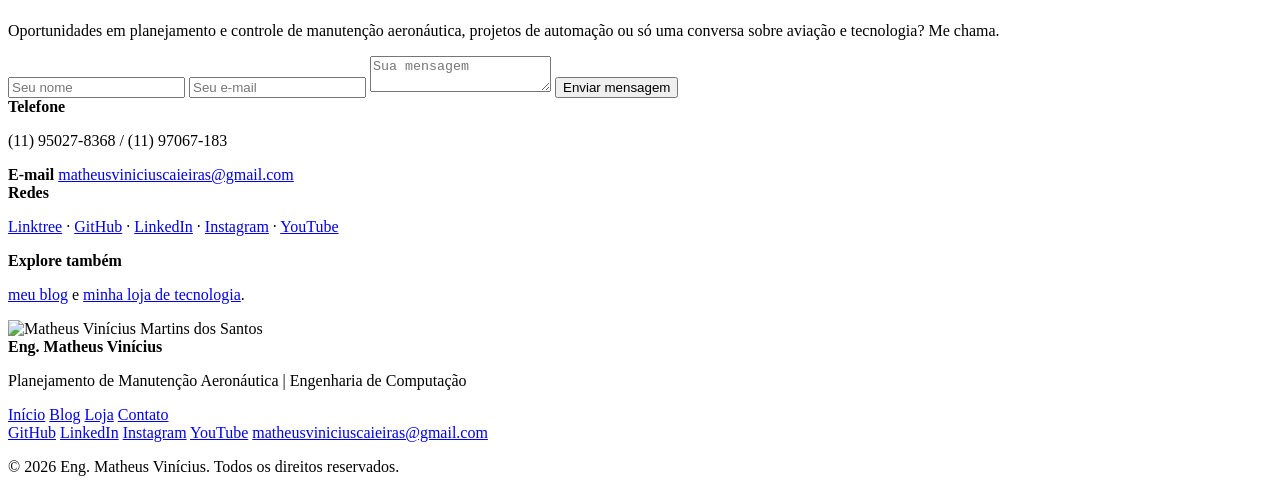
==== commit 2bbc95c4: "Encurta a linha do hero e força recarregar o CSS após atualizações - Hero: "Planejador de Produção d" ====
--- a/index.html
+++ b/index.html
@@ -9,7 +9,7 @@
 <link rel="preconnect" href="https://fonts.googleapis.com">
 <link rel="preconnect" href="https://fonts.gstatic.com" crossorigin>
 <link href="https://fonts.googleapis.com/css2?family=Space+Grotesk:wght@500;600;700&family=Inter:wght@400;500;600&family=JetBrains+Mono:wght@400;500;600&display=swap" rel="stylesheet">
-<link rel="stylesheet" href="/Site_Matheus_engenharia/assets/css/style.css">
+<link rel="stylesheet" href="/Site_Matheus_engenharia/assets/css/style.css?v=1790352008">
 </head>
 <body>
 <header class="site-header">
@@ -35,7 +35,7 @@
   <div class="container hero-inner">
     <div>
       <span class="eyebrow">Planejamento de Manutenção Aeronáutica</span>
-      <h1>Olá, eu sou o <span class="highlight">Engenheiro Matheus Vinícius</span>.<span class="hero-roles">Planejador de Produção de Manutenção Aeronáutica | Engenheiro de Computação | Bacharel em IoT | Automação com Python • SQL • Java • Spring Boot</span></h1>
+      <h1>Olá, eu sou o <span class="highlight">Engenheiro Matheus Vinícius</span>.<span class="hero-roles">Planejador de Produção de Manutenção Aeronáutica | Engenheiro de Computação</span></h1>
       <p class="lead">Planejo a produção da manutenção de uma frota de helicópteros: <strong>controle de aeronavegabilidade</strong>, <strong>pacotes de inspeção e revisão</strong> e <strong>componentes controlados</strong>, em conformidade com a ANAC — e uso <strong>automação e dados</strong> para reduzir erros e o tempo de solo das aeronaves. Este site é meu currículo vivo.</p>
       <div class="hero-actions">
         <a href="#contato" class="btn btn-primary">Falar comigo</a>
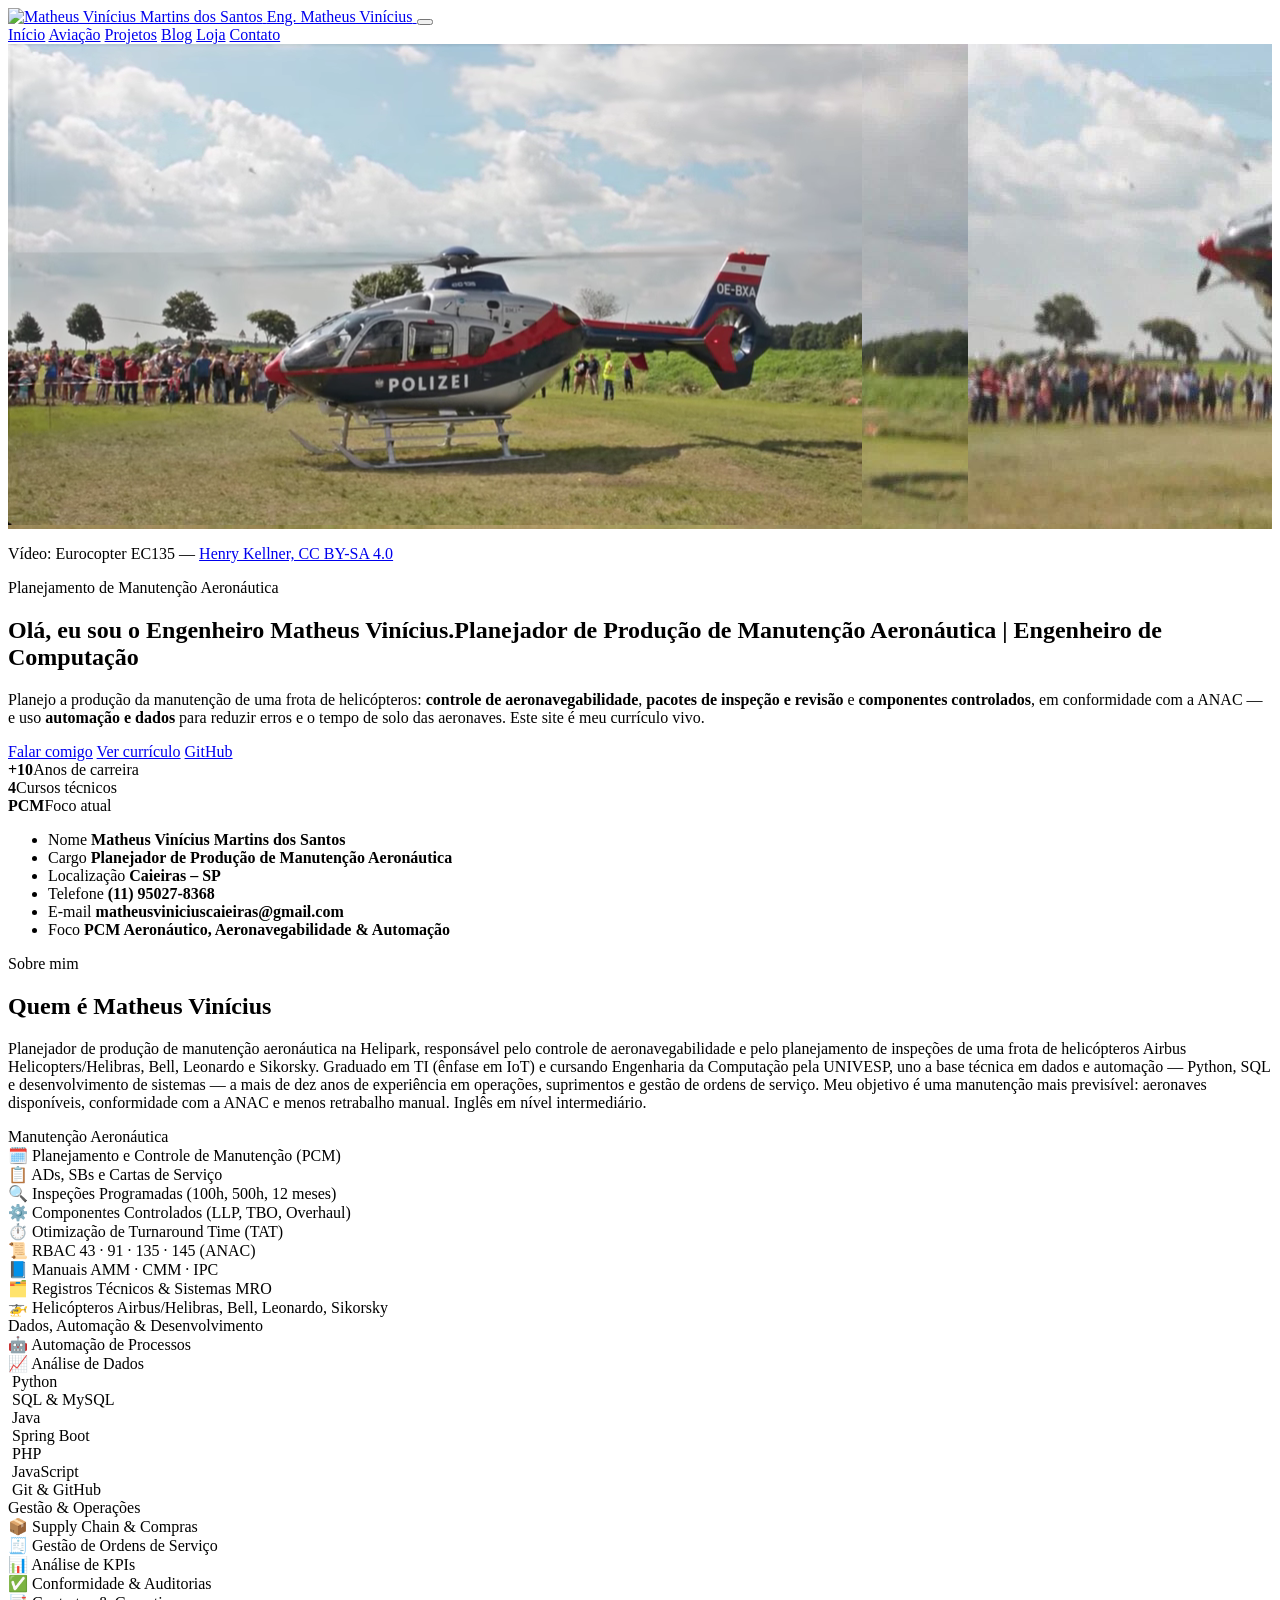
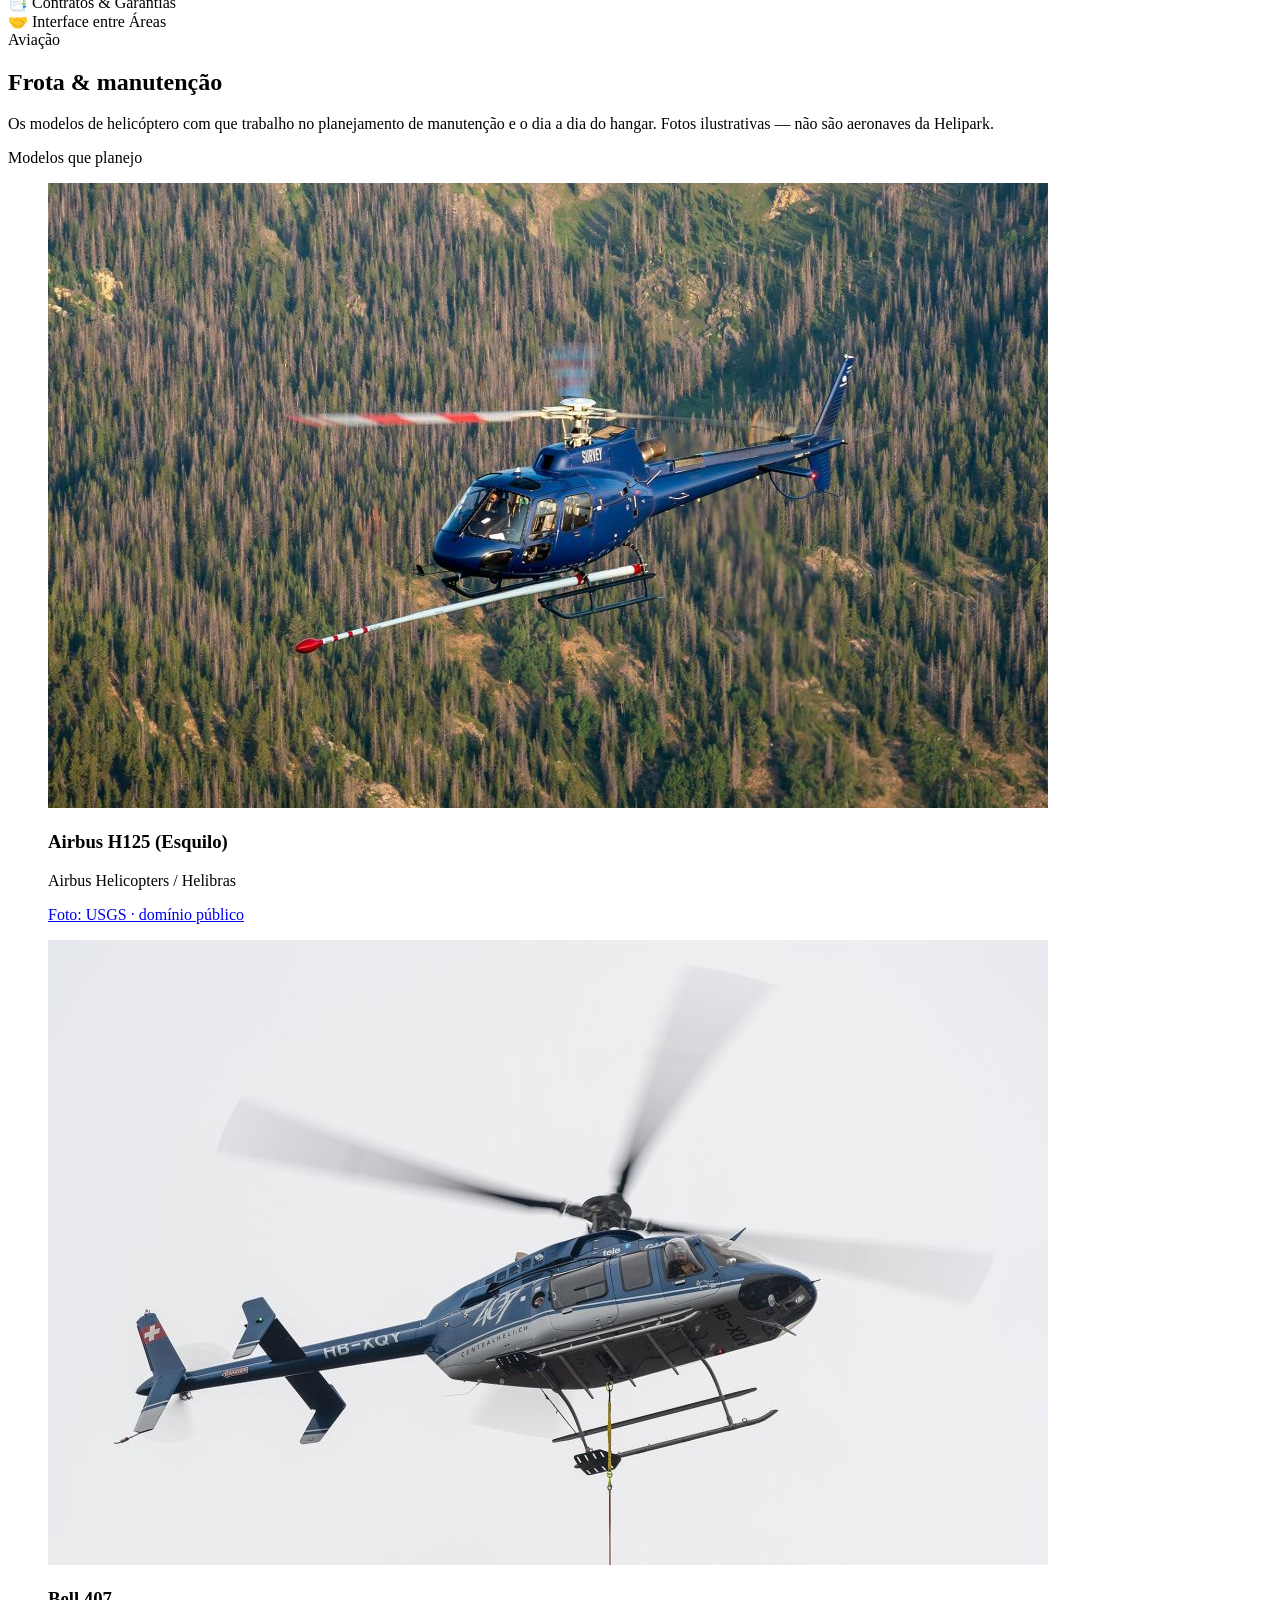
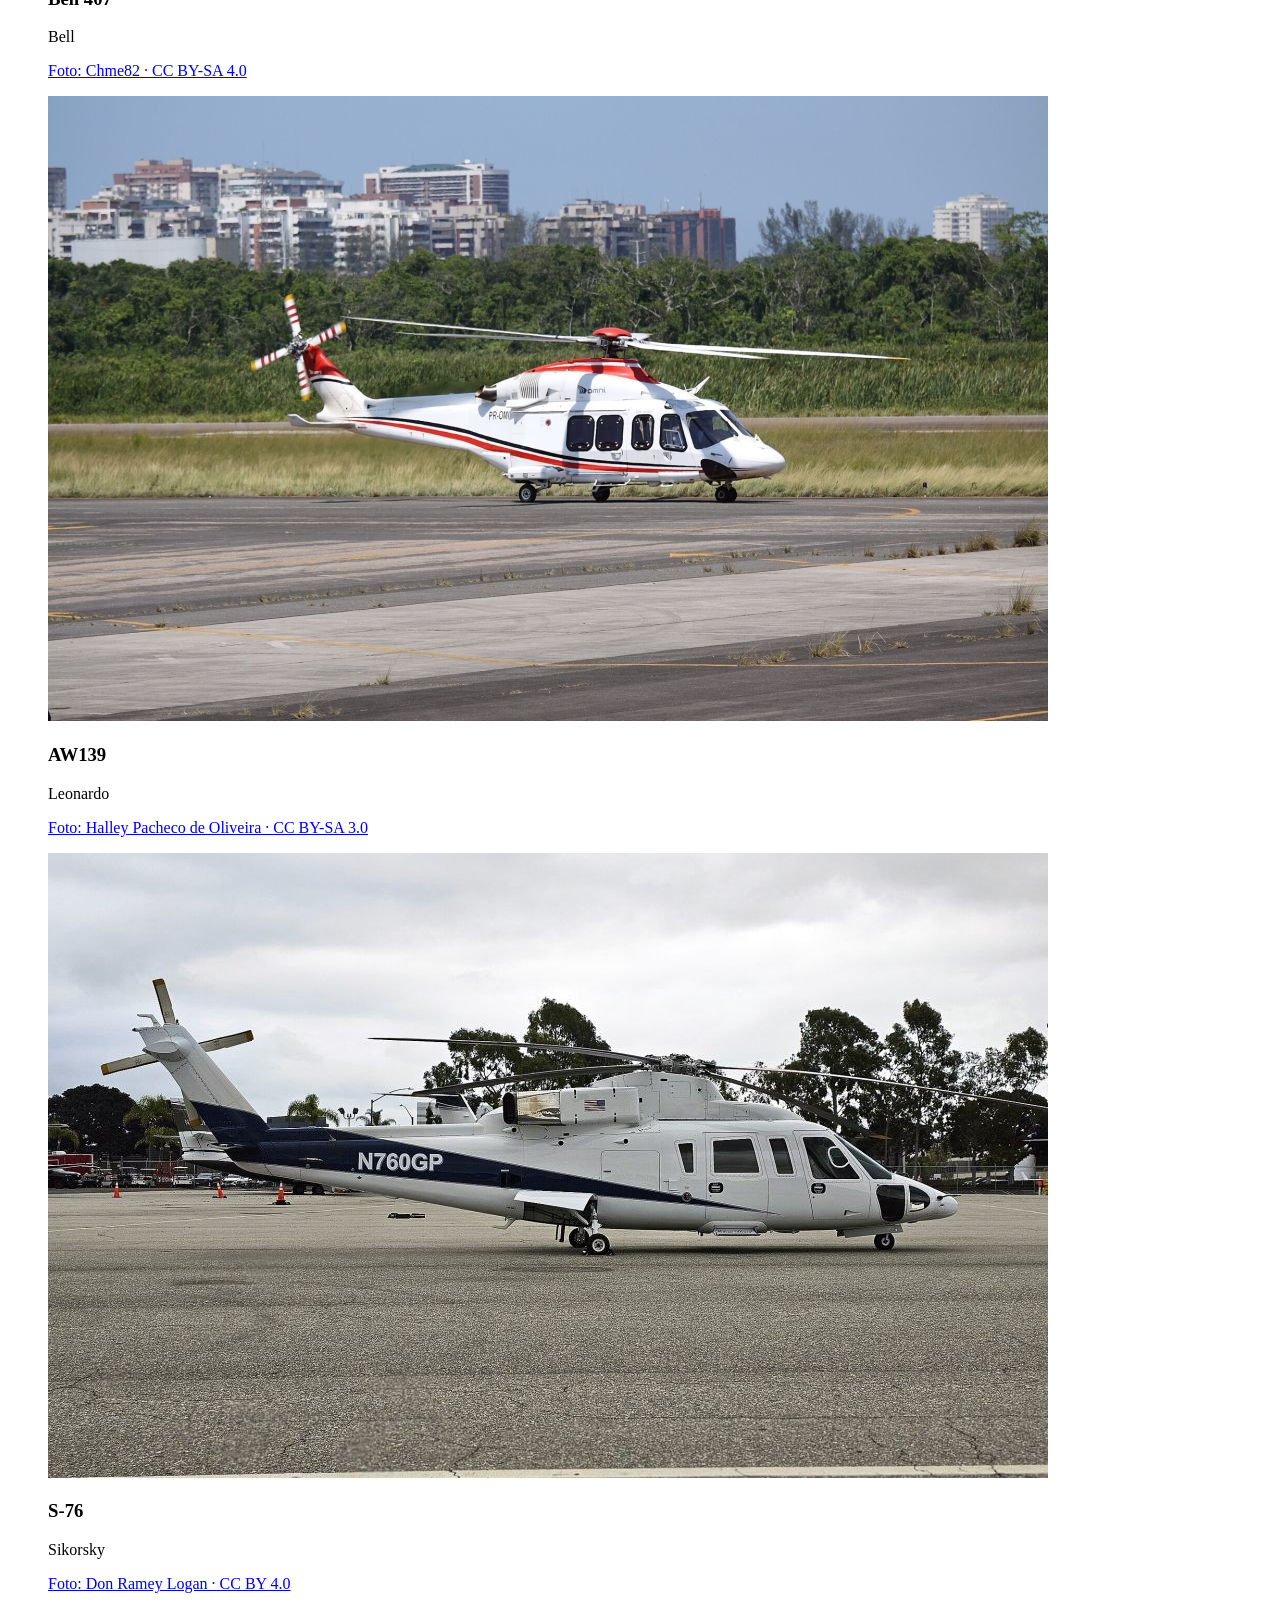
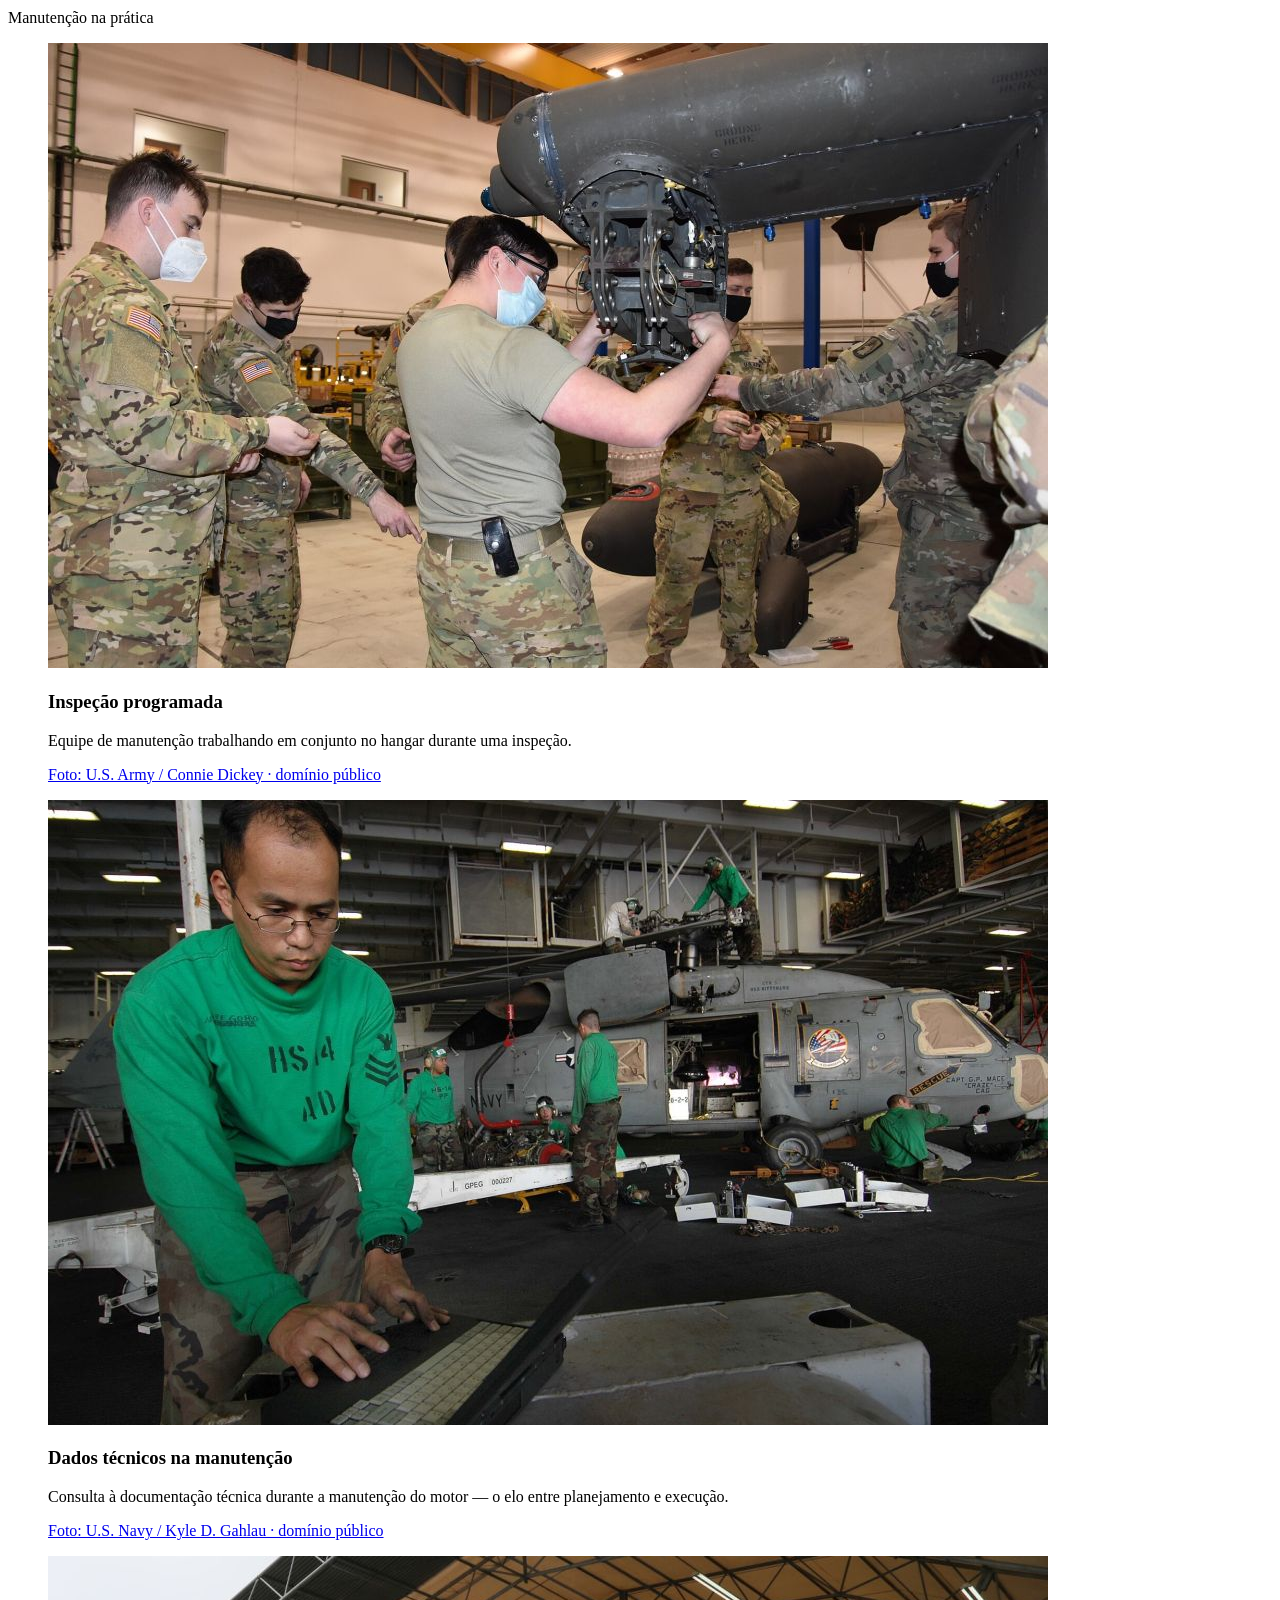
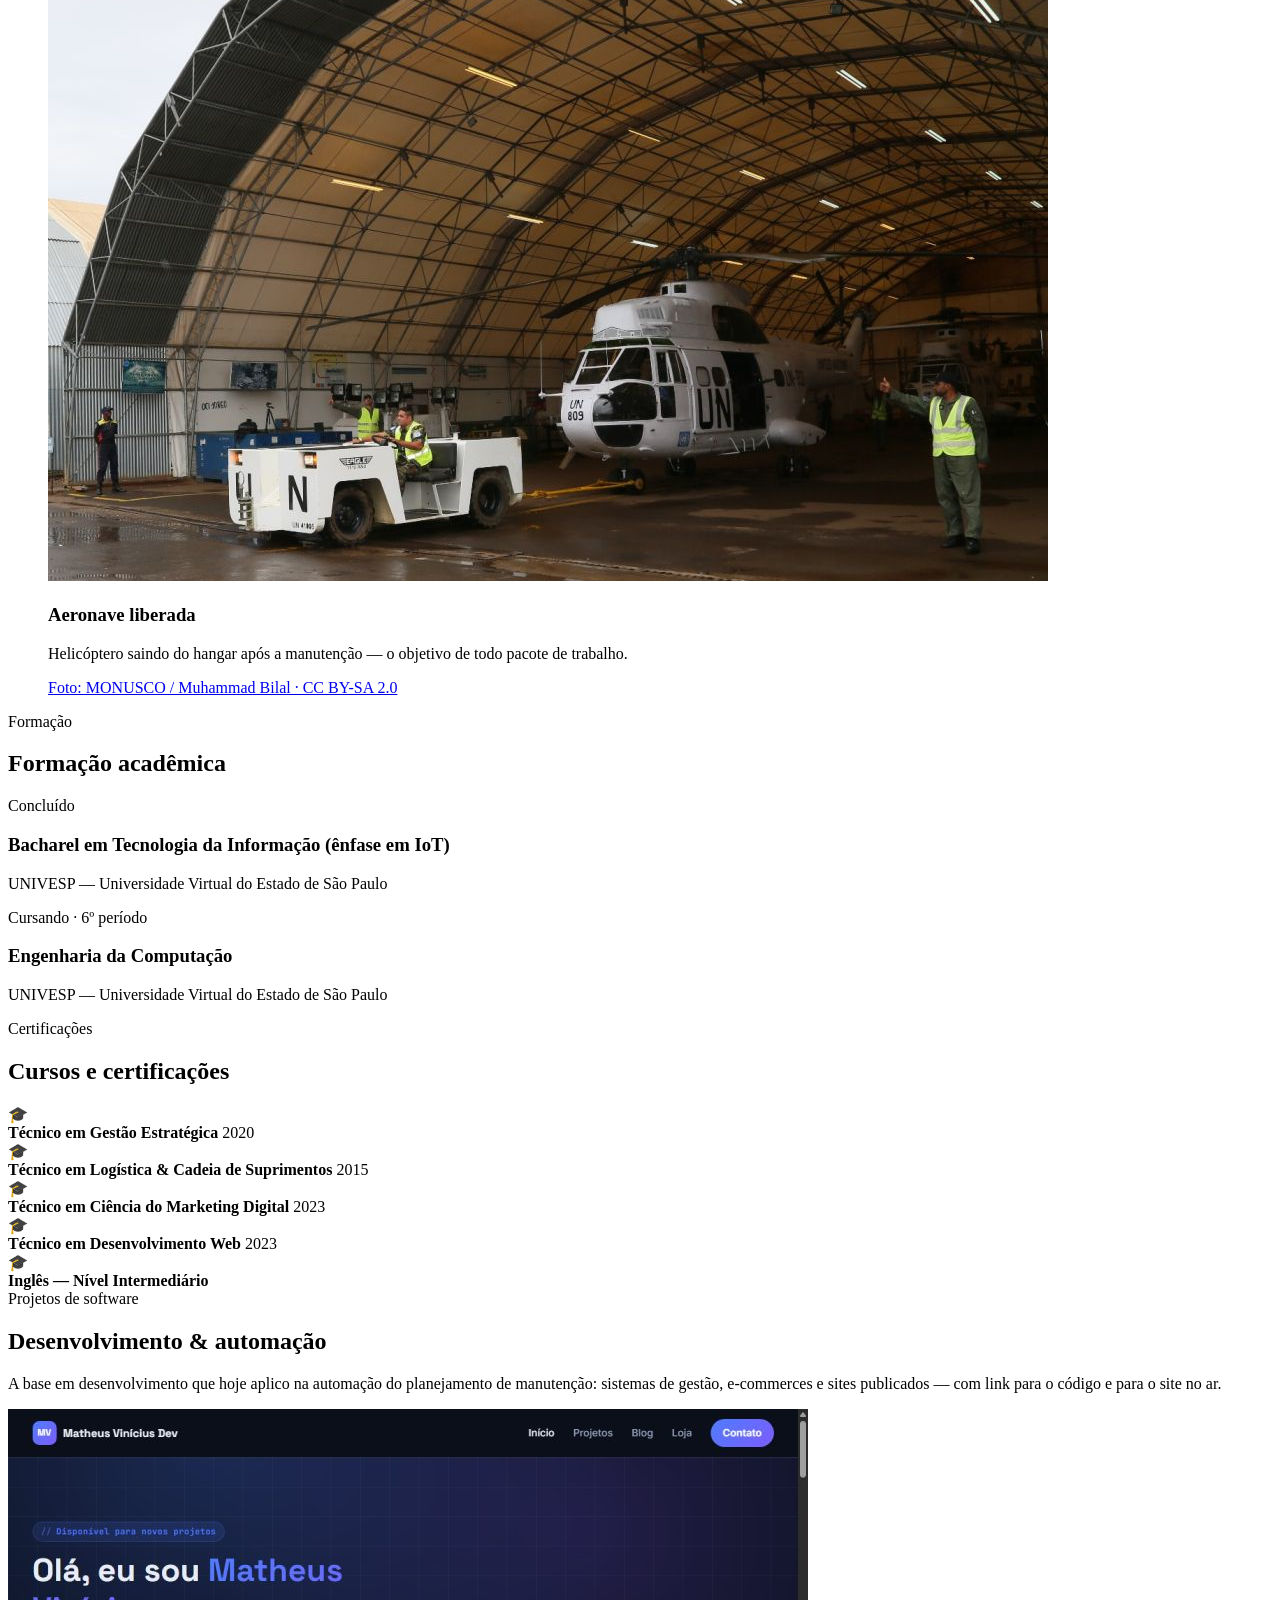
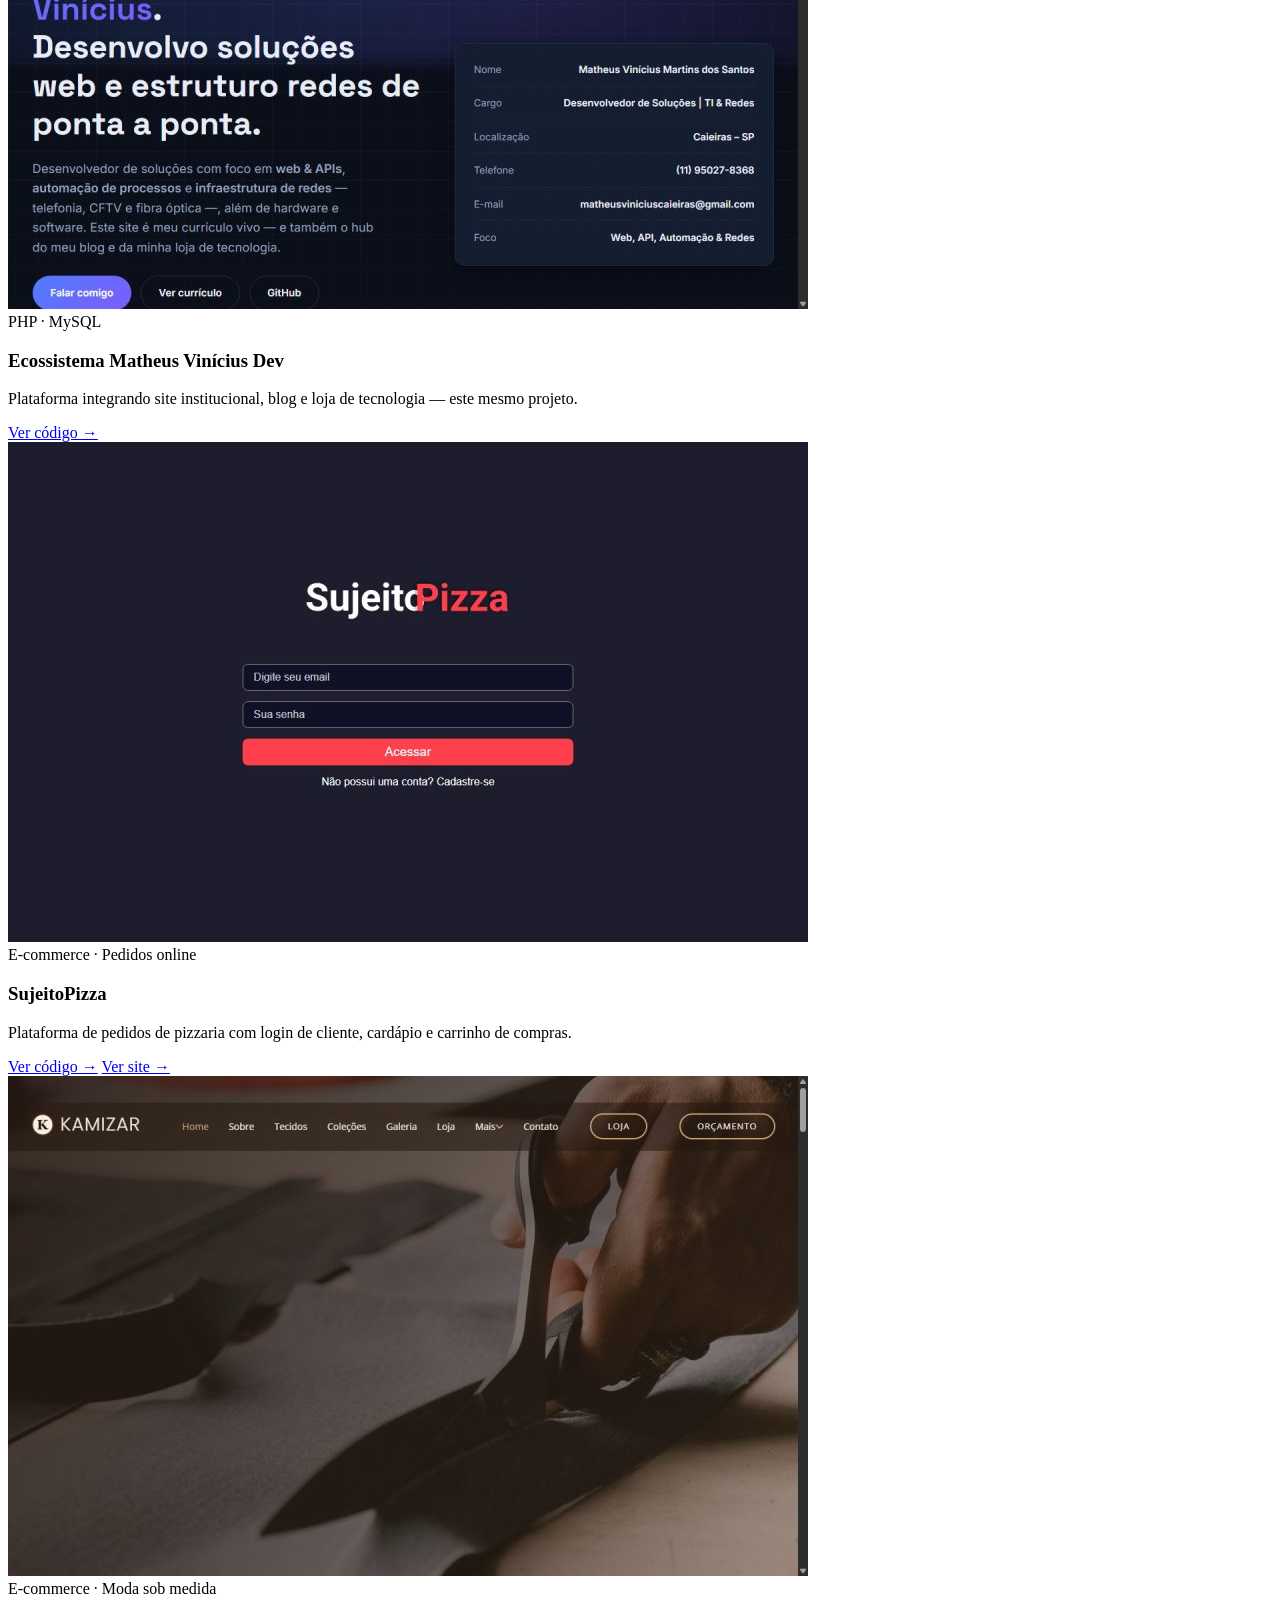
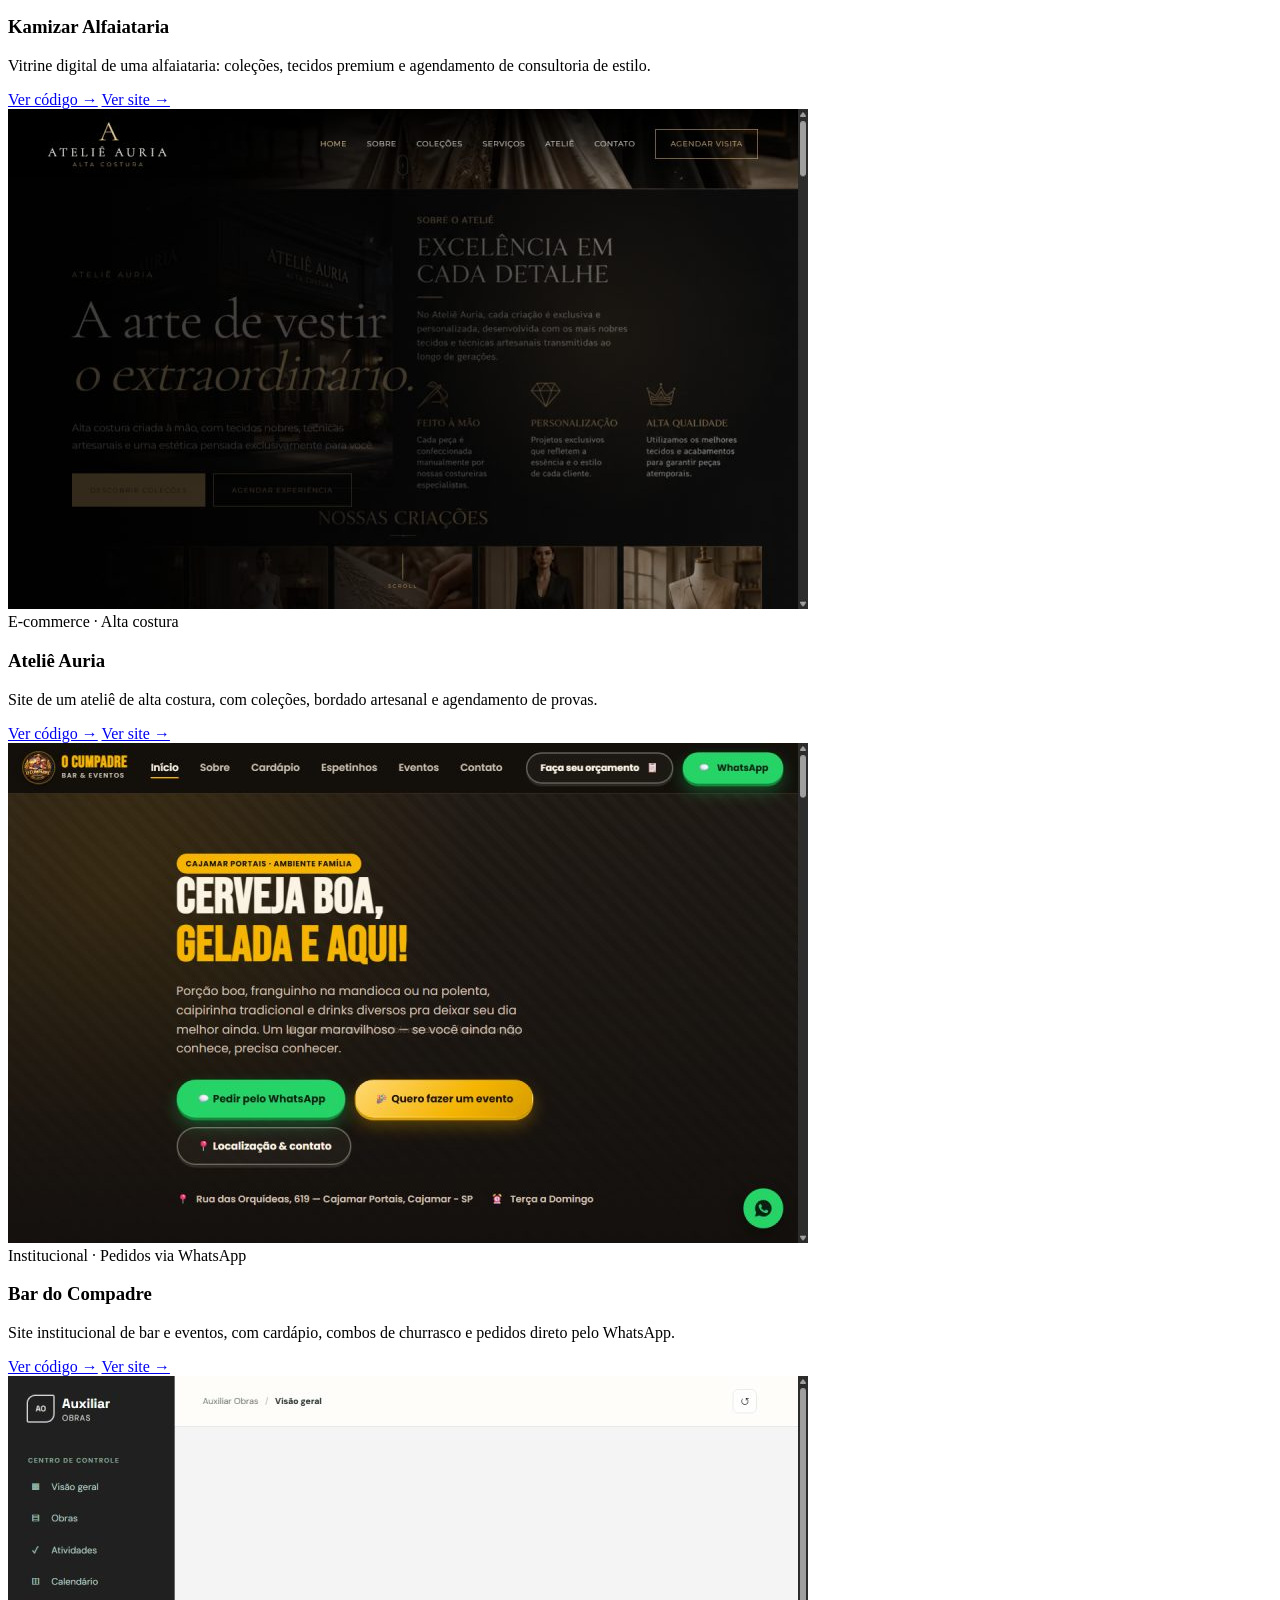
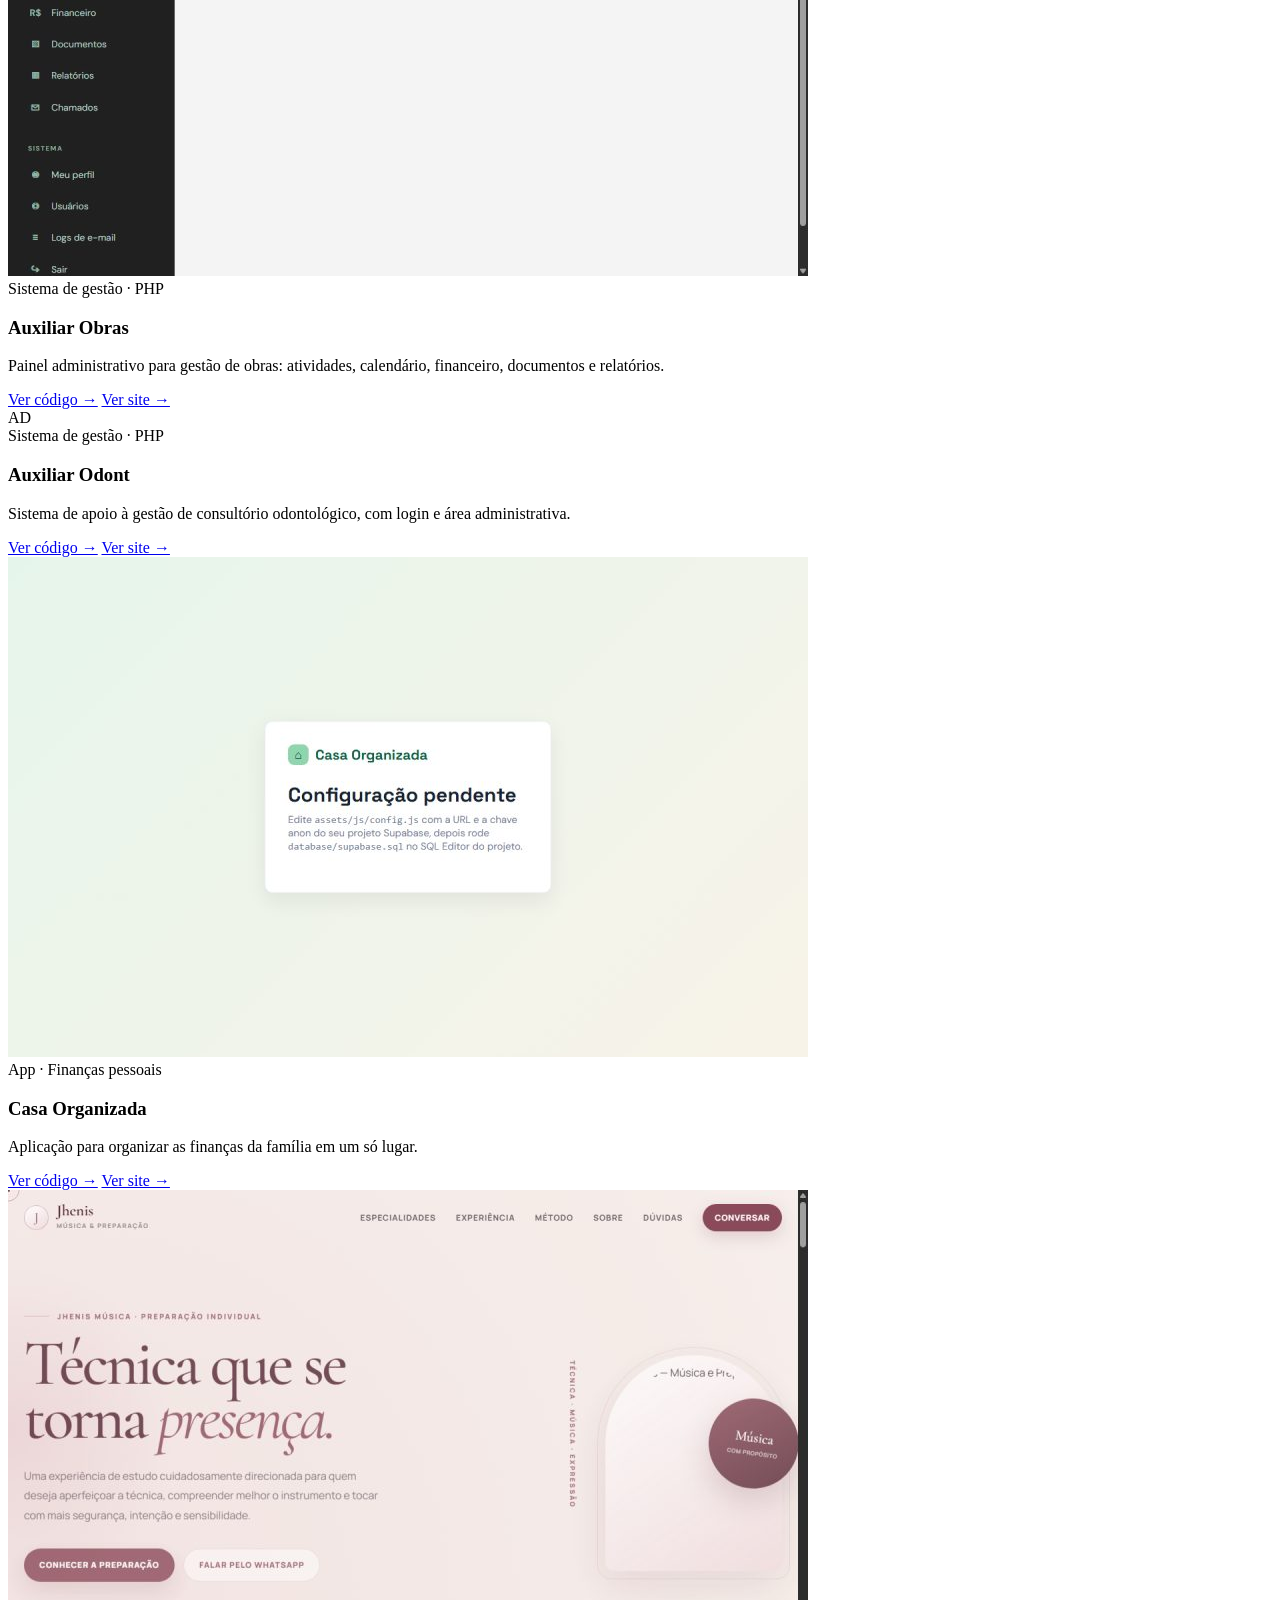
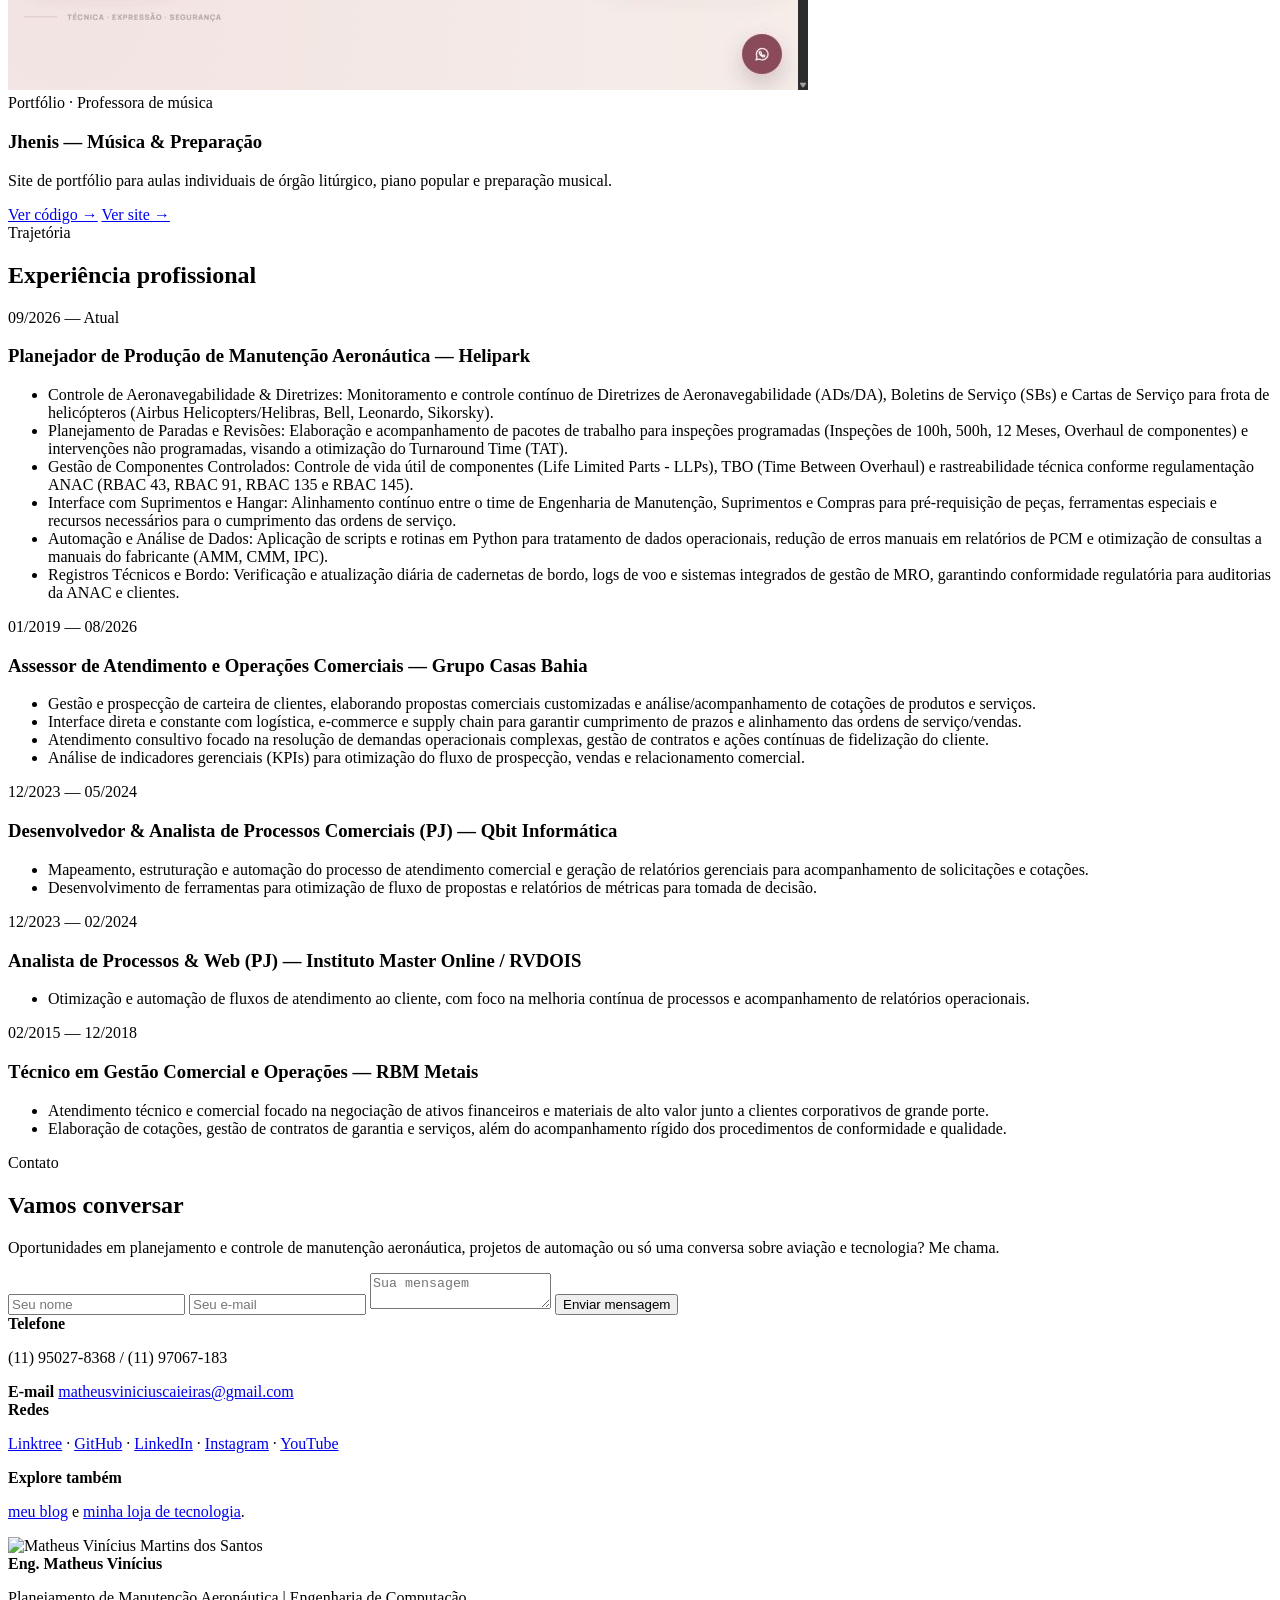
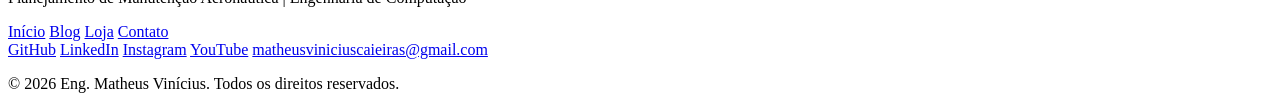
==== commit ce89aeb8: "Adiciona fotos e vídeos de helicópteros e manutenção ao site e ao blog - Hero com vídeo de fundo (EC" ====
--- a/index.html
+++ b/index.html
@@ -9,7 +9,7 @@
 <link rel="preconnect" href="https://fonts.googleapis.com">
 <link rel="preconnect" href="https://fonts.gstatic.com" crossorigin>
 <link href="https://fonts.googleapis.com/css2?family=Space+Grotesk:wght@500;600;700&family=Inter:wght@400;500;600&family=JetBrains+Mono:wght@400;500;600&display=swap" rel="stylesheet">
-<link rel="stylesheet" href="/Site_Matheus_engenharia/assets/css/style.css?v=1790352008">
+<link rel="stylesheet" href="/Site_Matheus_engenharia/assets/css/style.css?v=1790353973">
 </head>
 <body>
 <header class="site-header">
@@ -23,6 +23,7 @@
     </button>
     <nav class="site-nav" id="siteNav">
       <a href="/Site_Matheus_engenharia/index.html#sobre" class="active">Início</a>
+      <a href="/Site_Matheus_engenharia/index.html#aviacao">Aviação</a>
       <a href="/Site_Matheus_engenharia/index.html#projetos">Projetos</a>
       <a href="/Site_Matheus_engenharia/blog/index.html" class="">Blog</a>
       <a href="/Site_Matheus_engenharia/loja/index.html" class="">Loja</a>
@@ -32,6 +33,13 @@
 </header>
 
 <section class="hero">
+  <div class="bg-video" aria-hidden="true" style="background-image: url('assets/video/helicoptero-ec135.jpg')">
+    <video autoplay muted loop playsinline preload="metadata" poster="assets/video/helicoptero-ec135.jpg">
+      <source src="assets/video/helicoptero-ec135.webm" type="video/webm">
+      <source src="assets/video/helicoptero-ec135.mp4" type="video/mp4">
+    </video>
+  </div>
+  <p class="media-credit">Vídeo: Eurocopter EC135 — <a href="https://commons.wikimedia.org/wiki/File:Eurocopter_ec-135.ogv" target="_blank" rel="noopener">Henry Kellner, CC BY-SA 4.0</a></p>
   <div class="container hero-inner">
     <div>
       <span class="eyebrow">Planejamento de Manutenção Aeronáutica</span>
@@ -77,7 +85,7 @@
         </div>
               <div class="skill-pill">
           <span class="skill-icon skill-icon-emoji">📋</span>
-          <span>Aeronavegabilidade — ADs, SBs e Cartas de Serviço</span>
+          <span>ADs, SBs e Cartas de Serviço</span>
         </div>
               <div class="skill-pill">
           <span class="skill-icon skill-icon-emoji">🔍</span>
@@ -179,7 +187,95 @@
   </div>
 </section>
 
-<section class="section section-alt" id="formacao">
+<section class="section section-alt" id="aviacao">
+  <div class="container">
+    <div class="section-head">
+      <span class="eyebrow">Aviação</span>
+      <h2>Frota &amp; manutenção</h2>
+      <p>Os modelos de helicóptero com que trabalho no planejamento de manutenção e o dia a dia do hangar. Fotos ilustrativas — não são aeronaves da Helipark.</p>
+    </div>
+
+    <span class="eyebrow mb-sm">Modelos que planejo</span>
+    <div class="grid grid-4 mb-md">
+              <figure class="card media-card">
+          <div class="card-thumb card-thumb-img card-thumb-photo">
+            <img src="assets/img/aviacao/frota-airbus-h125.jpg" alt="Helicóptero Airbus H125 (Esquilo)" loading="lazy">
+          </div>
+          <figcaption class="card-body">
+            <h3>Airbus H125 (Esquilo)</h3>
+            <p>Airbus Helicopters / Helibras</p>
+            <a class="photo-credit" href="https://commons.wikimedia.org/wiki/File:Airbus_Helicopters_H125_%C3%89cureuil.jpg" target="_blank" rel="noopener">Foto: USGS · domínio público</a>
+          </figcaption>
+        </figure>
+              <figure class="card media-card">
+          <div class="card-thumb card-thumb-img card-thumb-photo">
+            <img src="assets/img/aviacao/frota-bell-407.jpg" alt="Helicóptero Bell 407" loading="lazy">
+          </div>
+          <figcaption class="card-body">
+            <h3>Bell 407</h3>
+            <p>Bell</p>
+            <a class="photo-credit" href="https://commons.wikimedia.org/wiki/File:Bell_407_HB-XQY.jpg" target="_blank" rel="noopener">Foto: Chme82 · CC BY-SA 4.0</a>
+          </figcaption>
+        </figure>
+              <figure class="card media-card">
+          <div class="card-thumb card-thumb-img card-thumb-photo">
+            <img src="assets/img/aviacao/frota-leonardo-aw139.jpg" alt="Helicóptero AW139" loading="lazy">
+          </div>
+          <figcaption class="card-body">
+            <h3>AW139</h3>
+            <p>Leonardo</p>
+            <a class="photo-credit" href="https://commons.wikimedia.org/wiki/File:Helic%C3%B3ptero_PR-OMI_AgustaWestland_AW139.jpg" target="_blank" rel="noopener">Foto: Halley Pacheco de Oliveira · CC BY-SA 3.0</a>
+          </figcaption>
+        </figure>
+              <figure class="card media-card">
+          <div class="card-thumb card-thumb-img card-thumb-photo">
+            <img src="assets/img/aviacao/frota-sikorsky-s76.jpg" alt="Helicóptero S-76" loading="lazy">
+          </div>
+          <figcaption class="card-body">
+            <h3>S-76</h3>
+            <p>Sikorsky</p>
+            <a class="photo-credit" href="https://commons.wikimedia.org/wiki/File:Sikorsky_S-76_helicopter_N_760GP_by_Don_Ramey_Logan.jpg" target="_blank" rel="noopener">Foto: Don Ramey Logan · CC BY 4.0</a>
+          </figcaption>
+        </figure>
+          </div>
+
+    <span class="eyebrow mb-sm">Manutenção na prática</span>
+    <div class="grid grid-3">
+              <figure class="card media-card">
+          <div class="card-thumb card-thumb-img card-thumb-photo">
+            <img src="assets/img/aviacao/manut-inspecao.jpg" alt="Inspeção programada" loading="lazy">
+          </div>
+          <figcaption class="card-body">
+            <h3>Inspeção programada</h3>
+            <p>Equipe de manutenção trabalhando em conjunto no hangar durante uma inspeção.</p>
+            <a class="photo-credit" href="https://commons.wikimedia.org/wiki/File:Wiesbaden_Aviation_Regiment_perform_helicopter_maintenance_(7041780).jpg" target="_blank" rel="noopener">Foto: U.S. Army / Connie Dickey · domínio público</a>
+          </figcaption>
+        </figure>
+              <figure class="card media-card">
+          <div class="card-thumb card-thumb-img card-thumb-photo">
+            <img src="assets/img/aviacao/manut-dados.jpg" alt="Dados técnicos na manutenção" loading="lazy">
+          </div>
+          <figcaption class="card-body">
+            <h3>Dados técnicos na manutenção</h3>
+            <p>Consulta à documentação técnica durante a manutenção do motor — o elo entre planejamento e execução.</p>
+            <a class="photo-credit" href="https://commons.wikimedia.org/wiki/File:US_Navy_051102-N-7883G-054_Aviation_Machinist%27s_Mate_1st_Class_James_Gregorio_uses_a_laptop_to_review_maintenance_technical_information_pertaining_to_the_SH-60F_Seahawk_helicopter_engine_in_the_hangar_bay_of_USS_Kitty_Hawk_(CV.jpg" target="_blank" rel="noopener">Foto: U.S. Navy / Kyle D. Gahlau · domínio público</a>
+          </figcaption>
+        </figure>
+              <figure class="card media-card">
+          <div class="card-thumb card-thumb-img card-thumb-photo">
+            <img src="assets/img/aviacao/manut-towed.jpg" alt="Aeronave liberada" loading="lazy">
+          </div>
+          <figcaption class="card-body">
+            <h3>Aeronave liberada</h3>
+            <p>Helicóptero saindo do hangar após a manutenção — o objetivo de todo pacote de trabalho.</p>
+            <a class="photo-credit" href="https://commons.wikimedia.org/wiki/File:Puma_helicopter_of_Pakistan_Aviation_Unit_being_towed_out_of_maintenance_hangar_at_Kavumu_Airport.jpg" target="_blank" rel="noopener">Foto: MONUSCO / Muhammad Bilal · CC BY-SA 2.0</a>
+          </figcaption>
+        </figure>
+          </div>
+  </div>
+</section>
+
+<section class="section" id="formacao">
   <div class="container">
     <div class="section-head">
       <span class="eyebrow">Formação</span>
@@ -241,7 +337,7 @@
   </div>
 </section>
 
-<section class="section" id="projetos">
+<section class="section section-alt" id="projetos">
   <div class="container">
     <div class="section-head">
       <span class="eyebrow">Projetos de software</span>
@@ -376,7 +472,7 @@
   </div>
 </section>
 
-<section class="section section-alt" id="experiencia">
+<section class="section" id="experiencia">
   <div class="container">
     <div class="section-head">
       <span class="eyebrow">Trajetória</span>
@@ -432,7 +528,7 @@
   </div>
 </section>
 
-<section class="section" id="contato">
+<section class="section section-alt" id="contato">
   <div class="container">
     <div class="section-head">
       <span class="eyebrow">Contato</span>
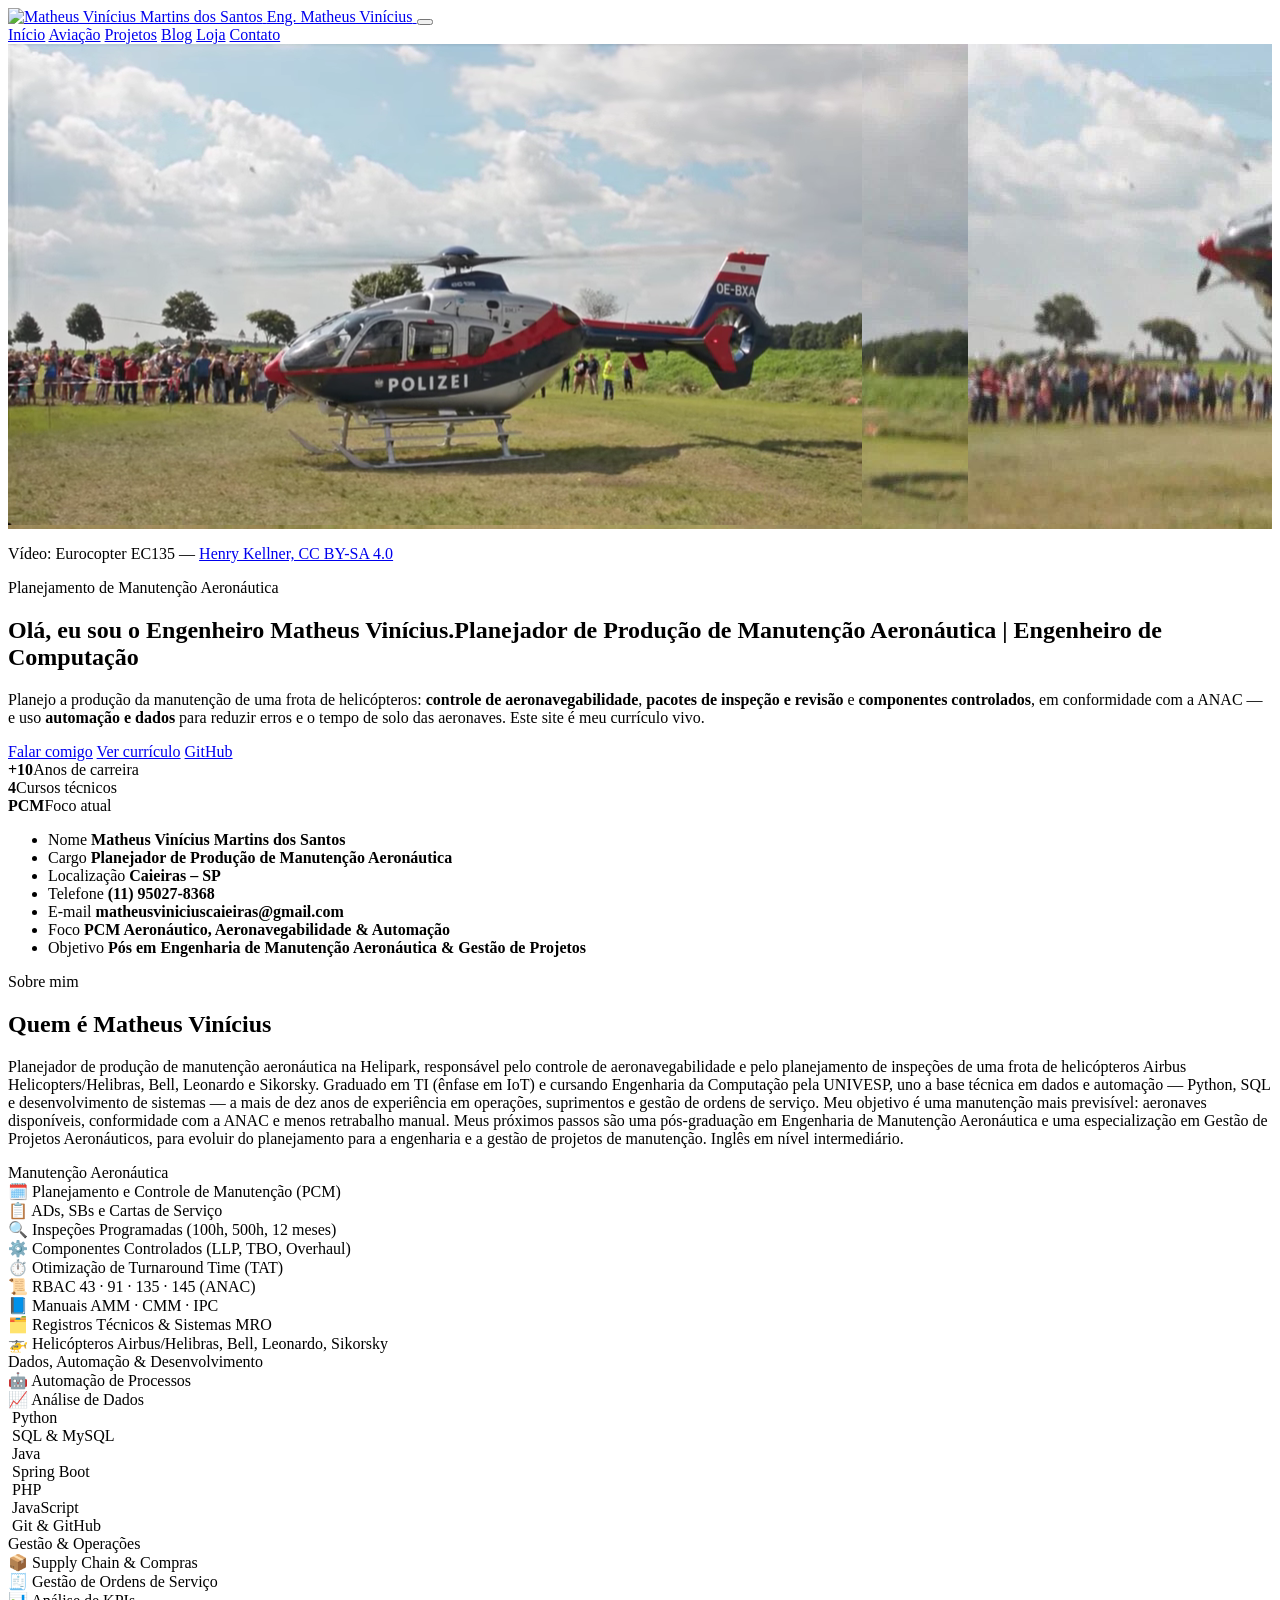
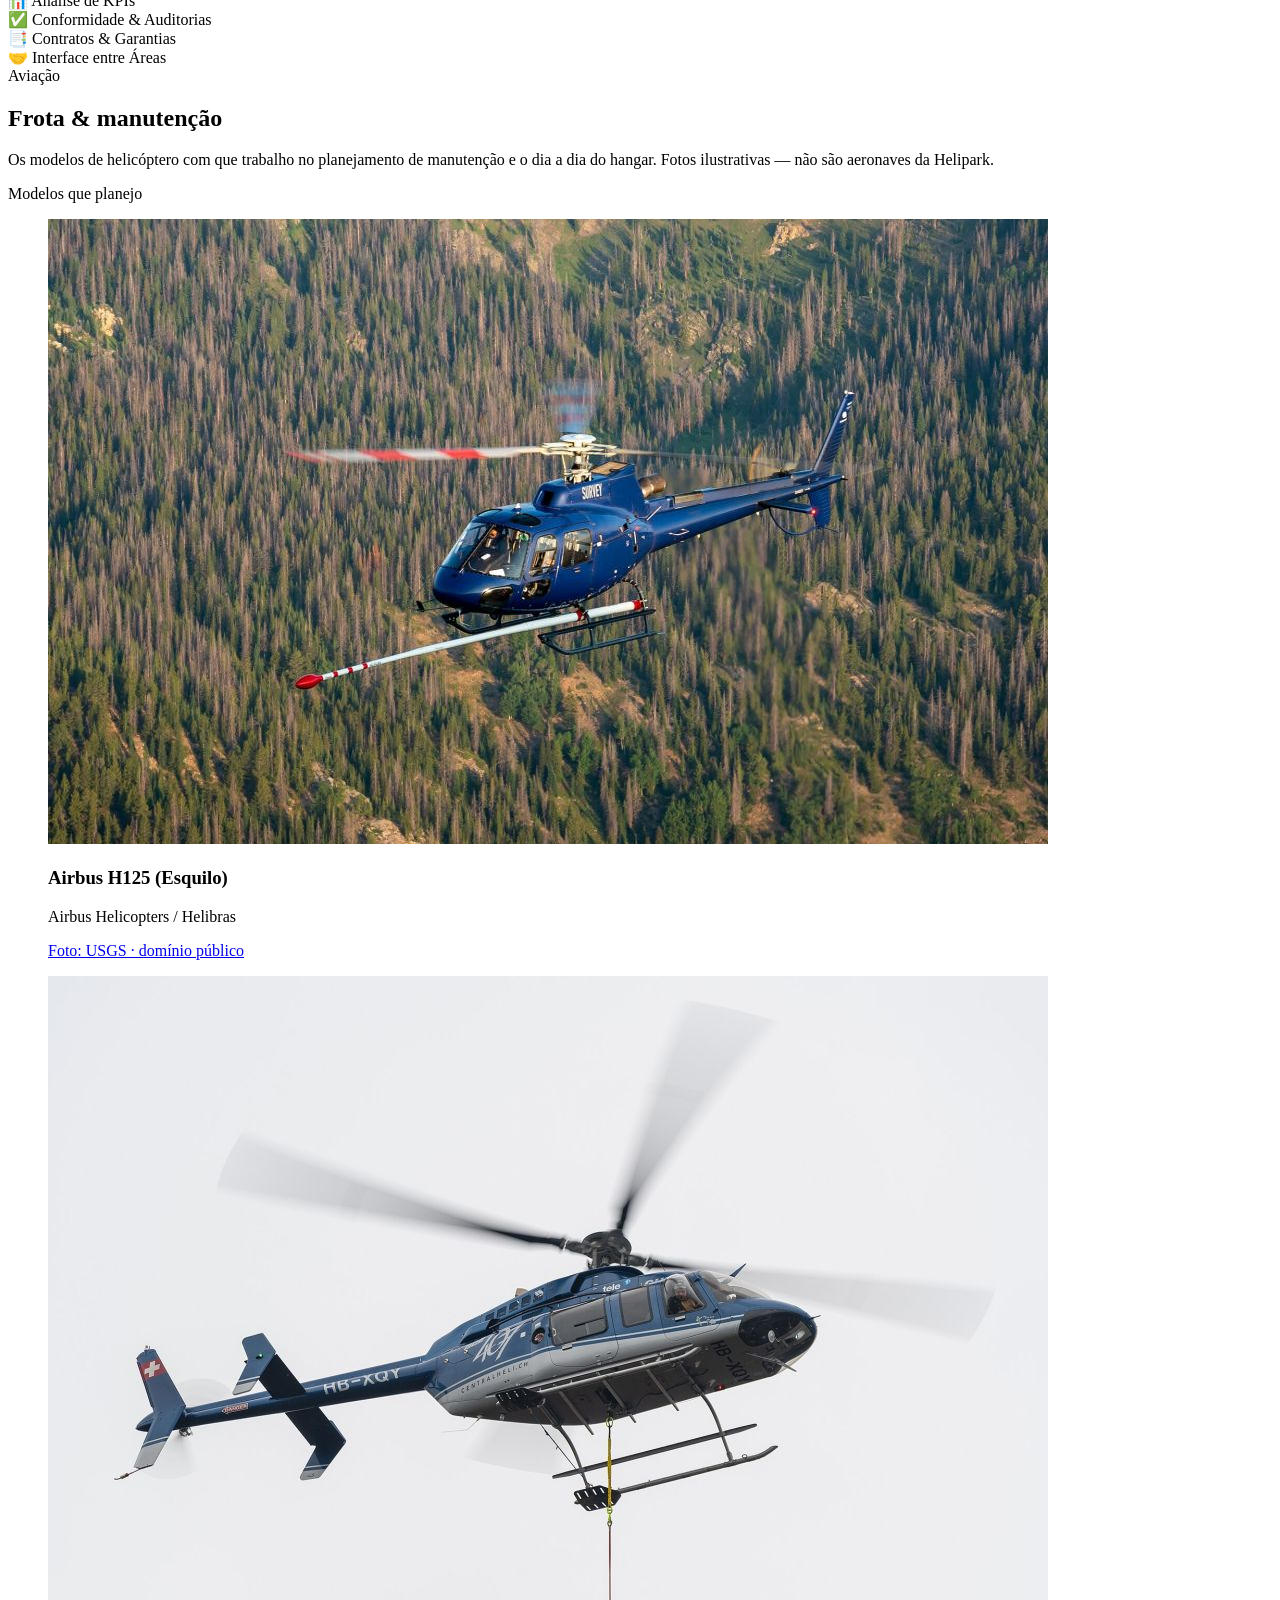
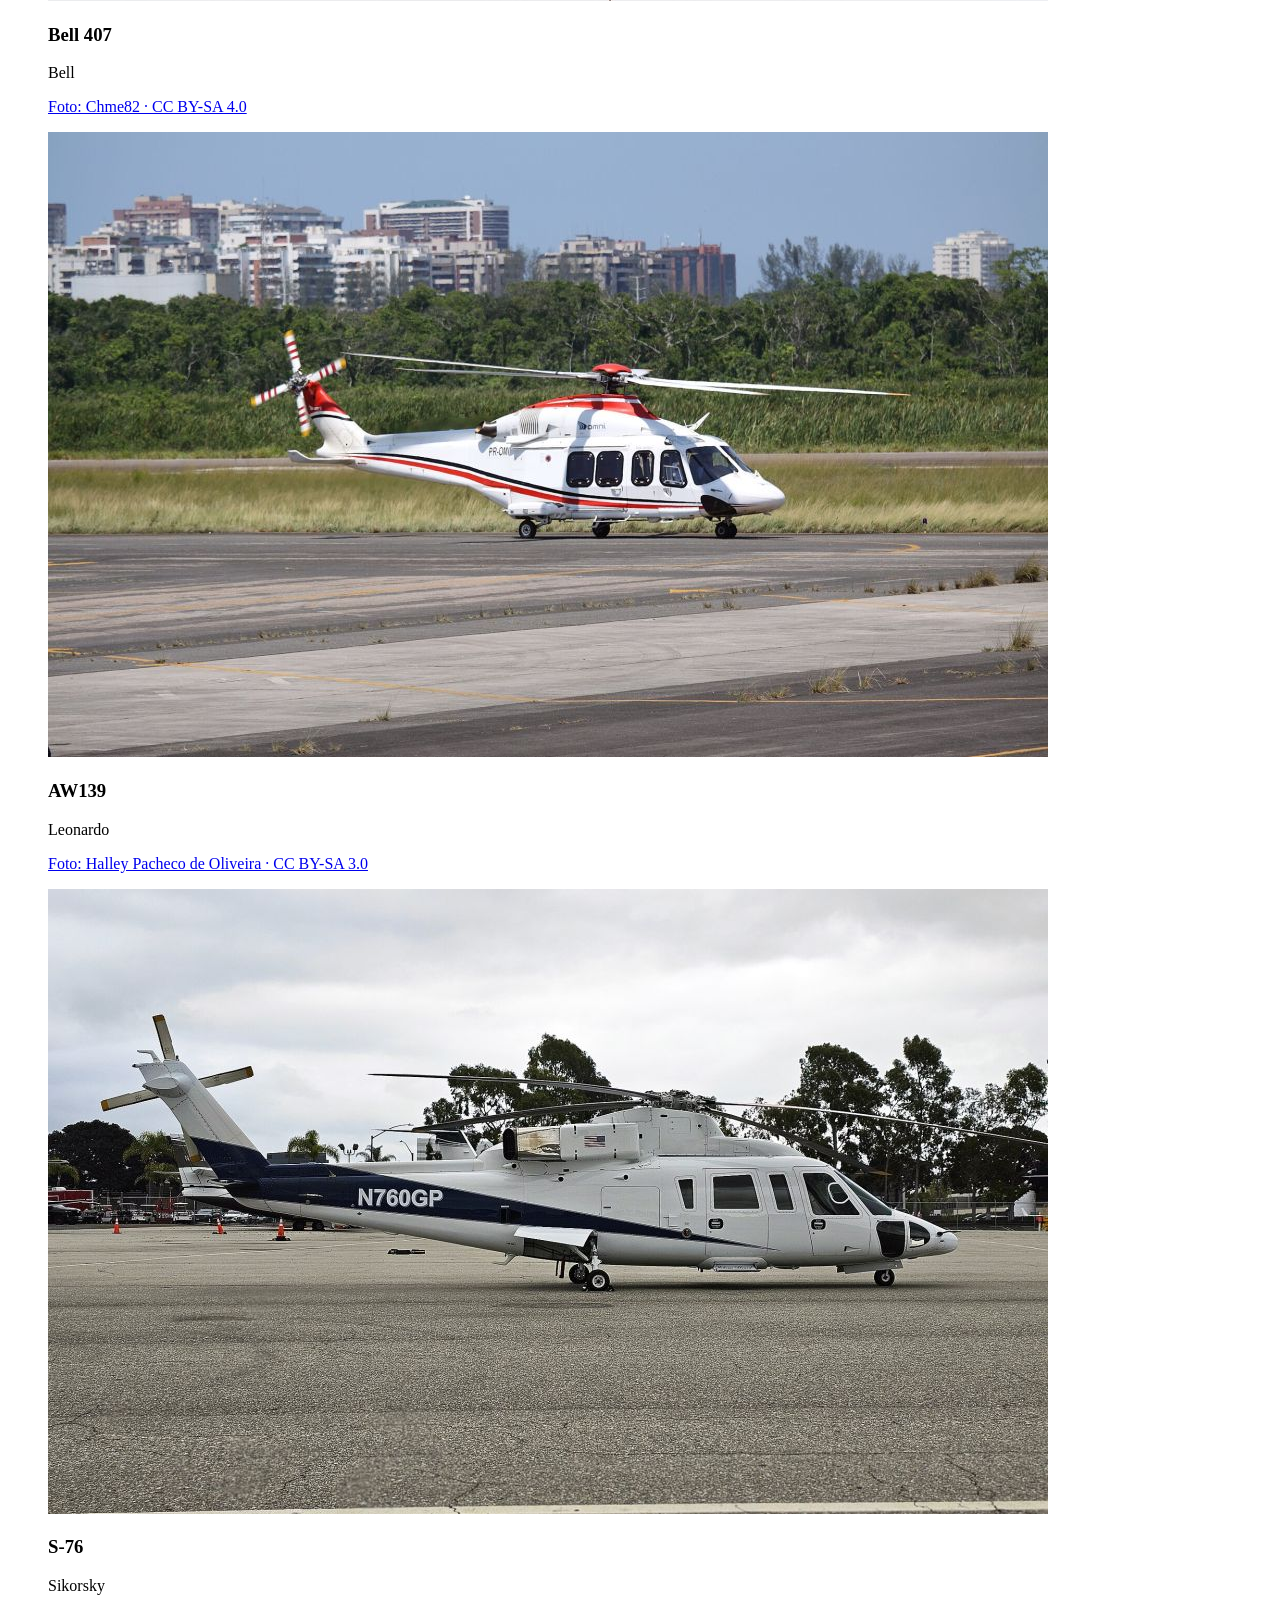
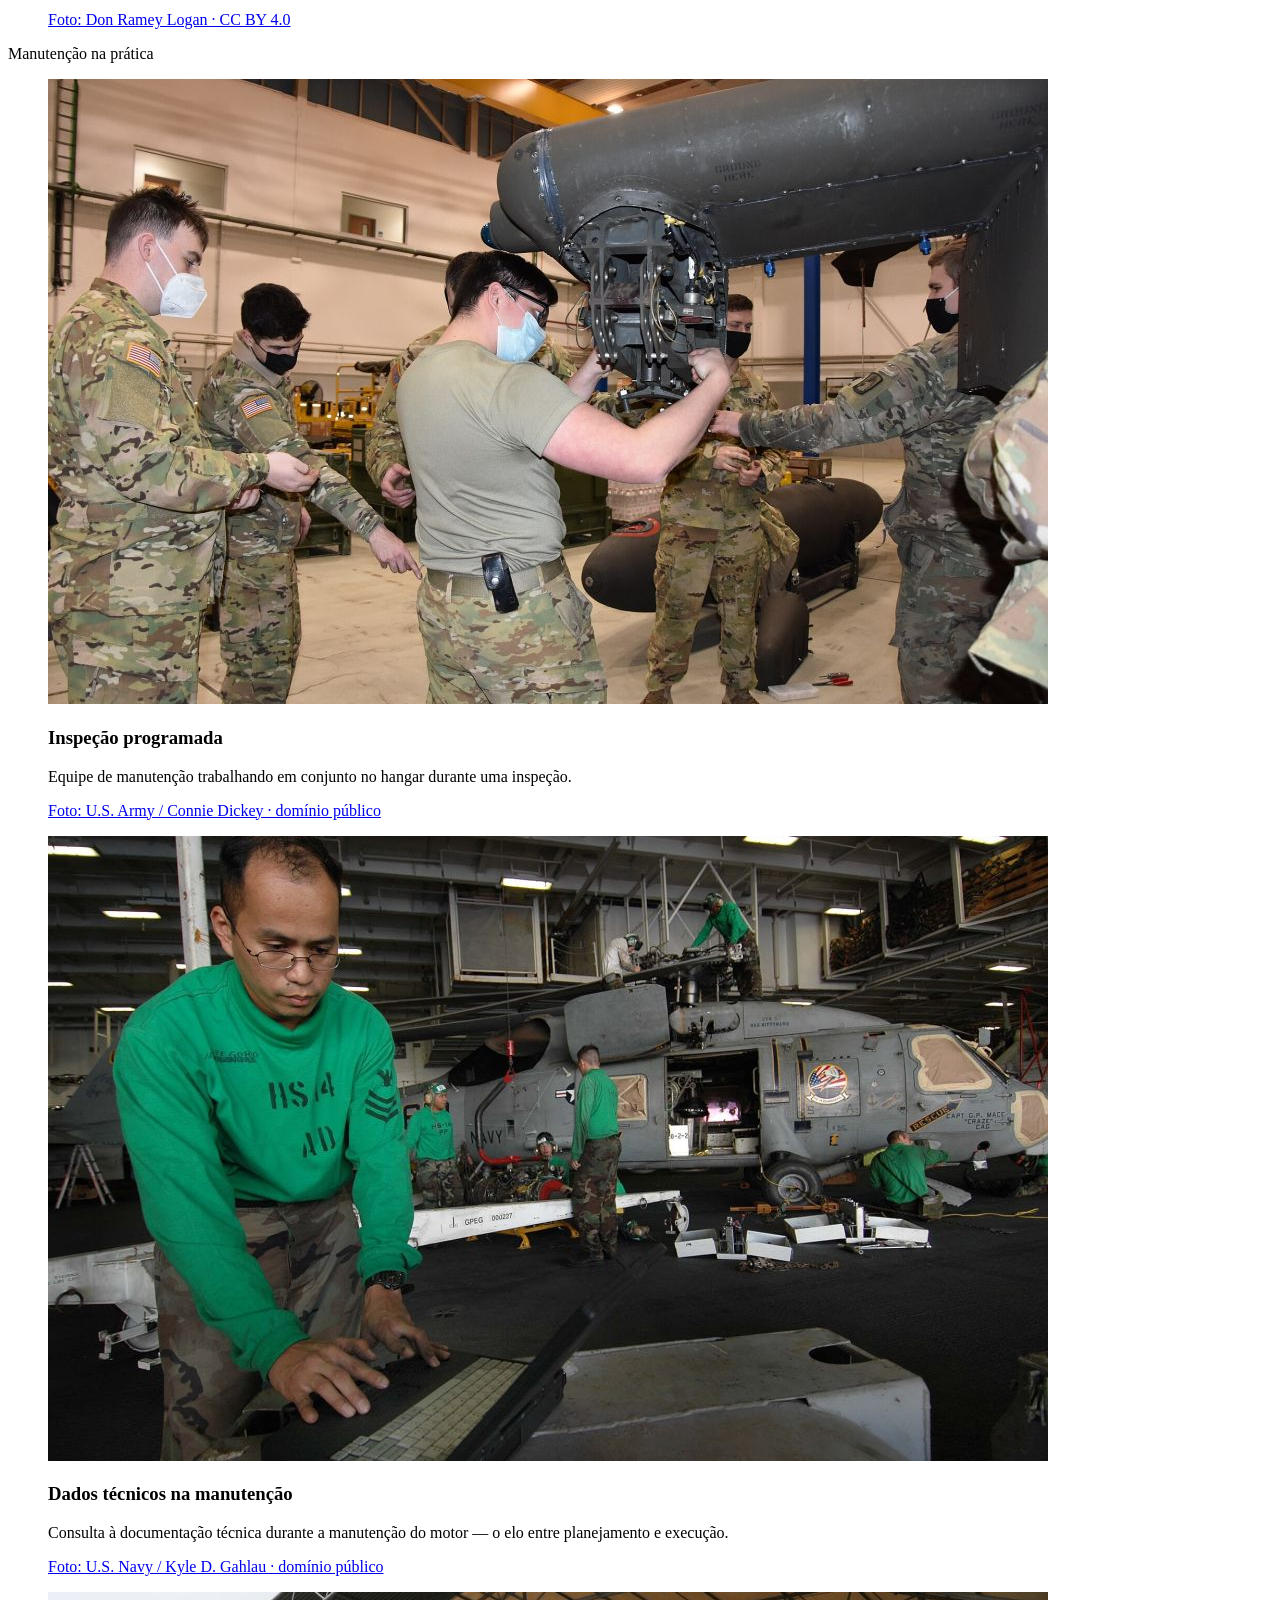
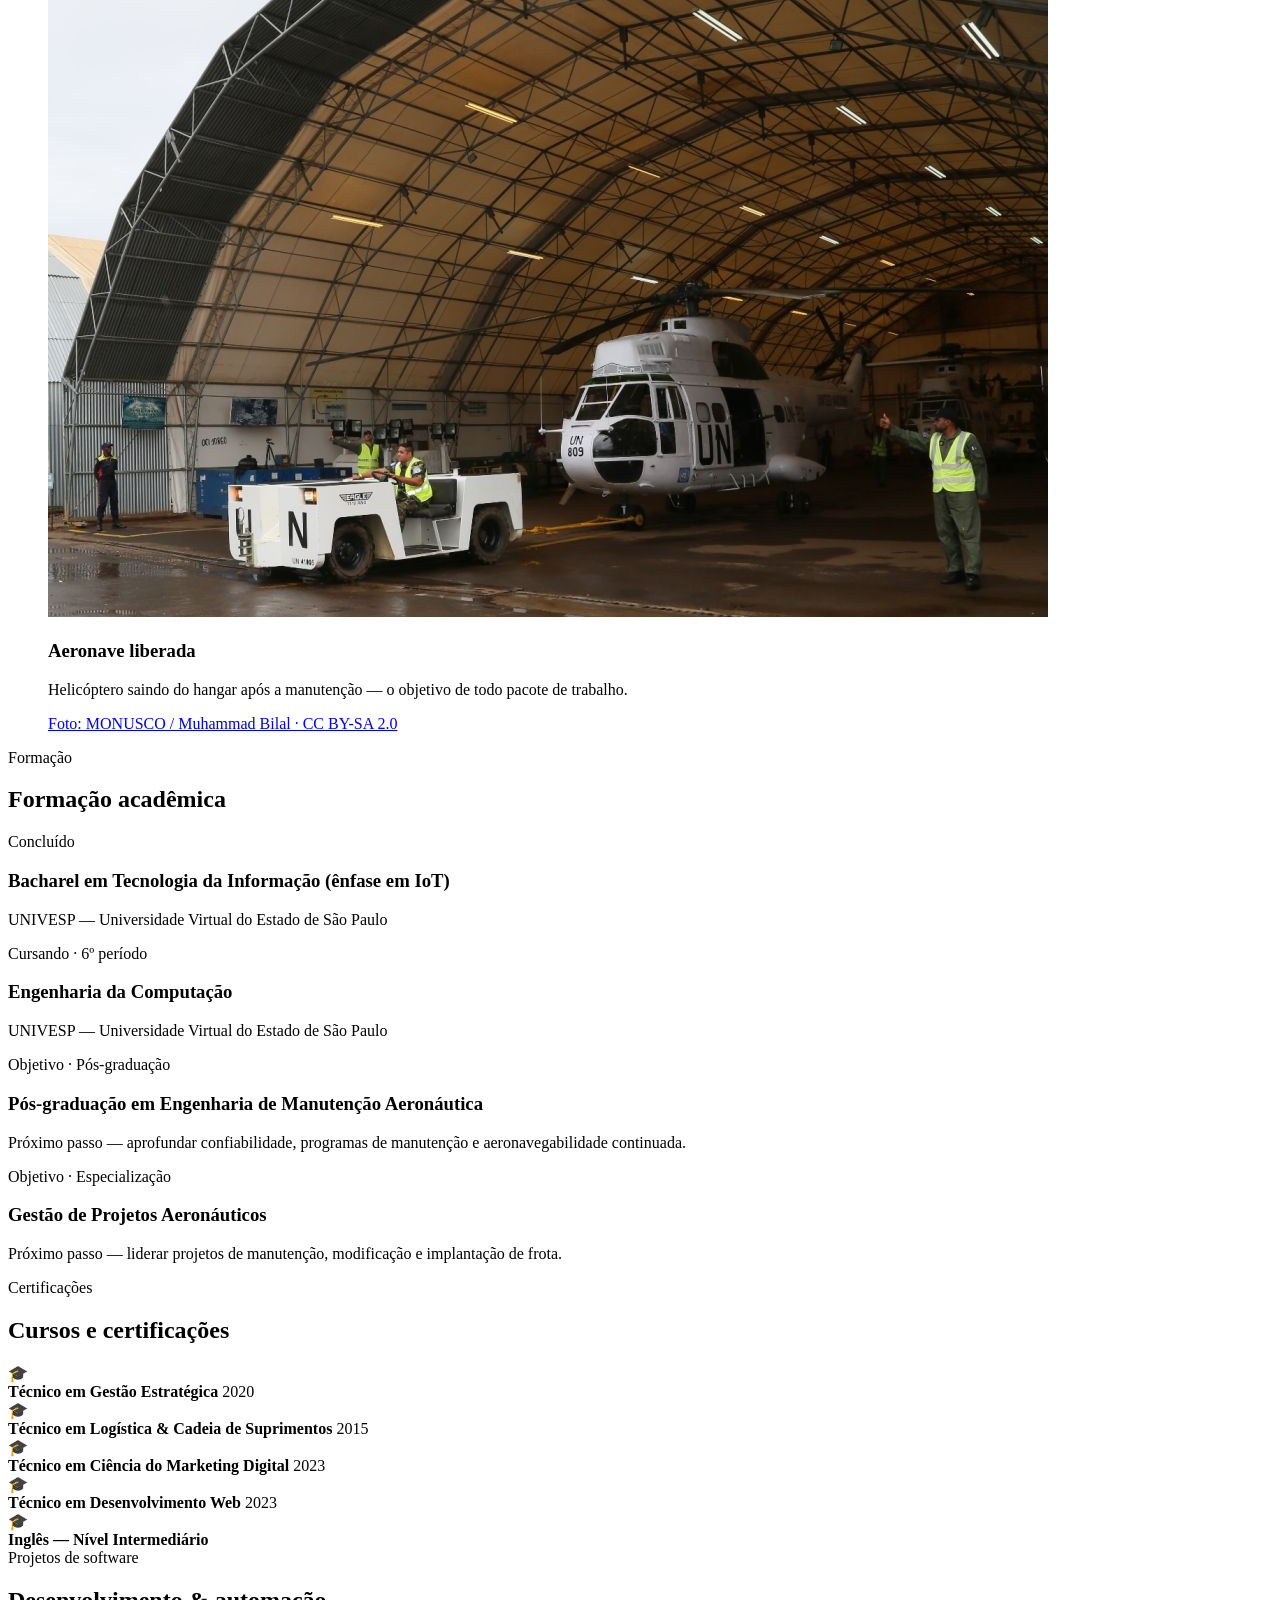
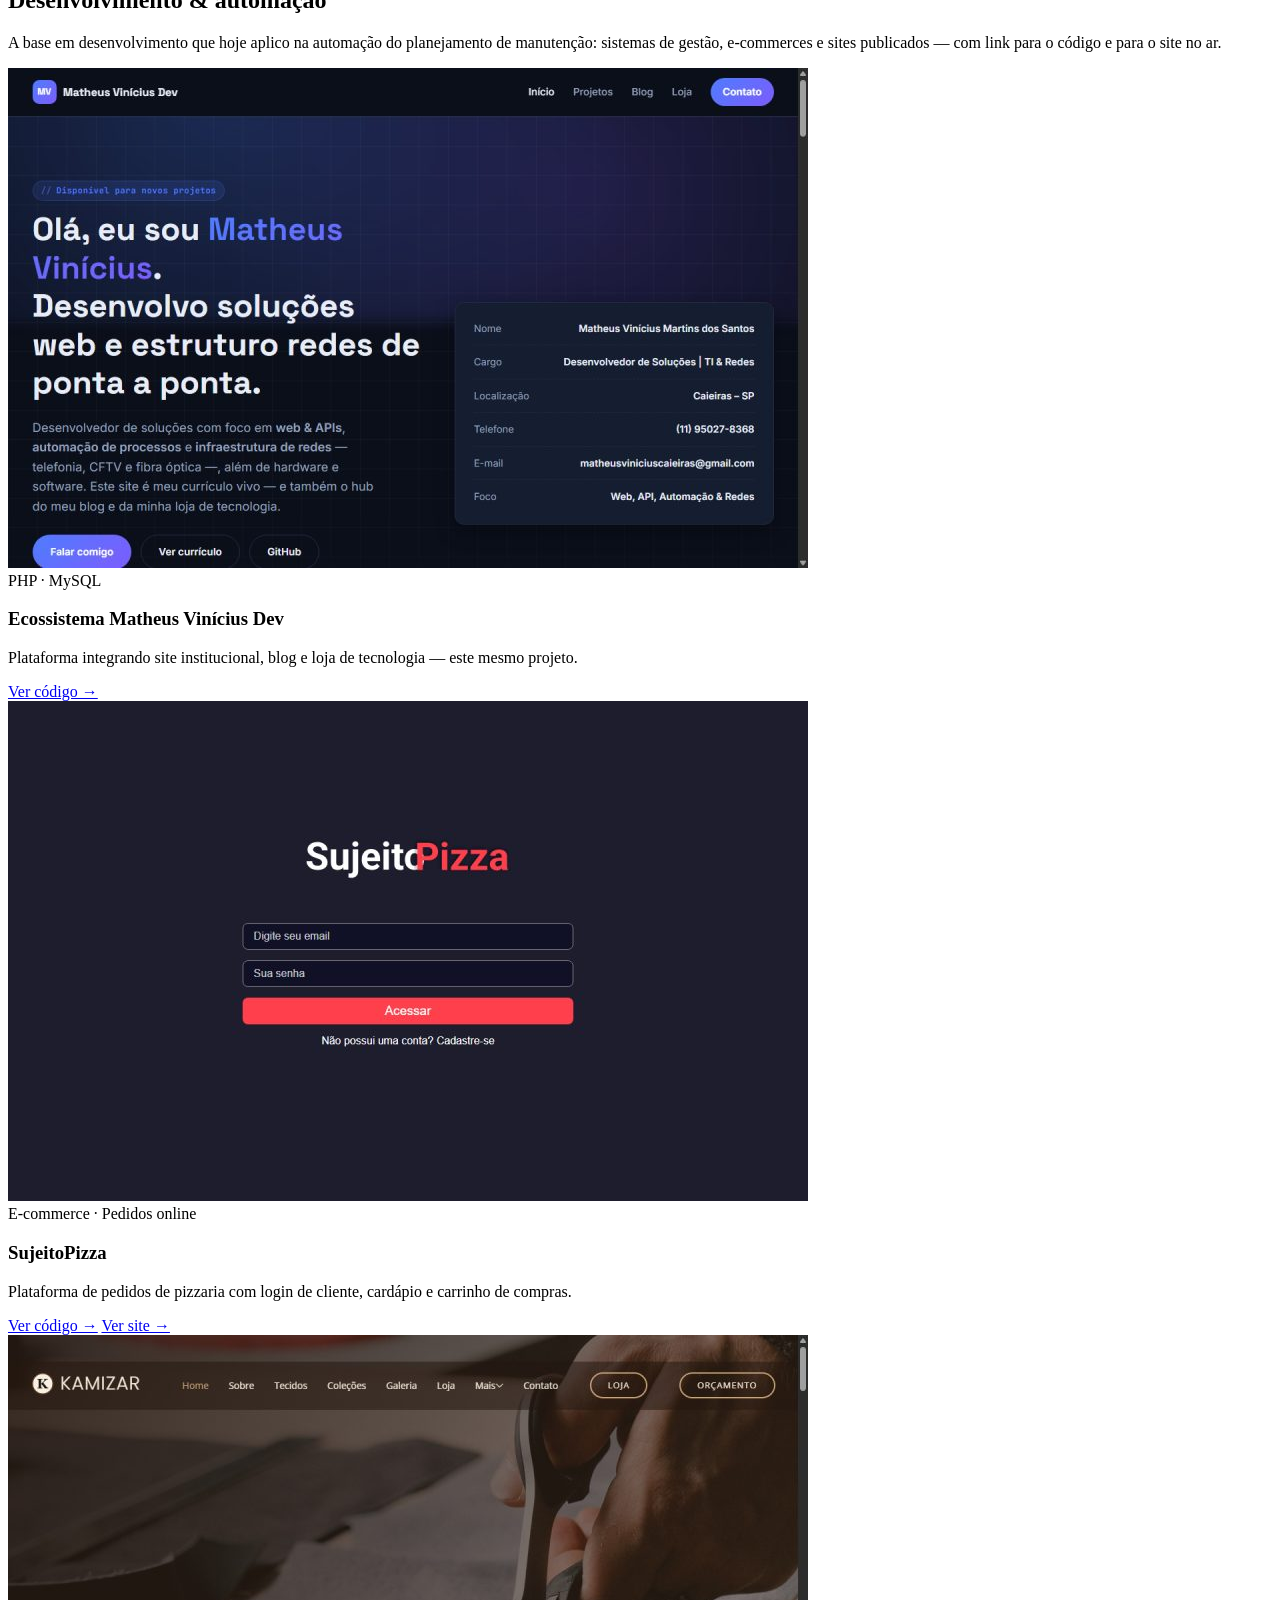
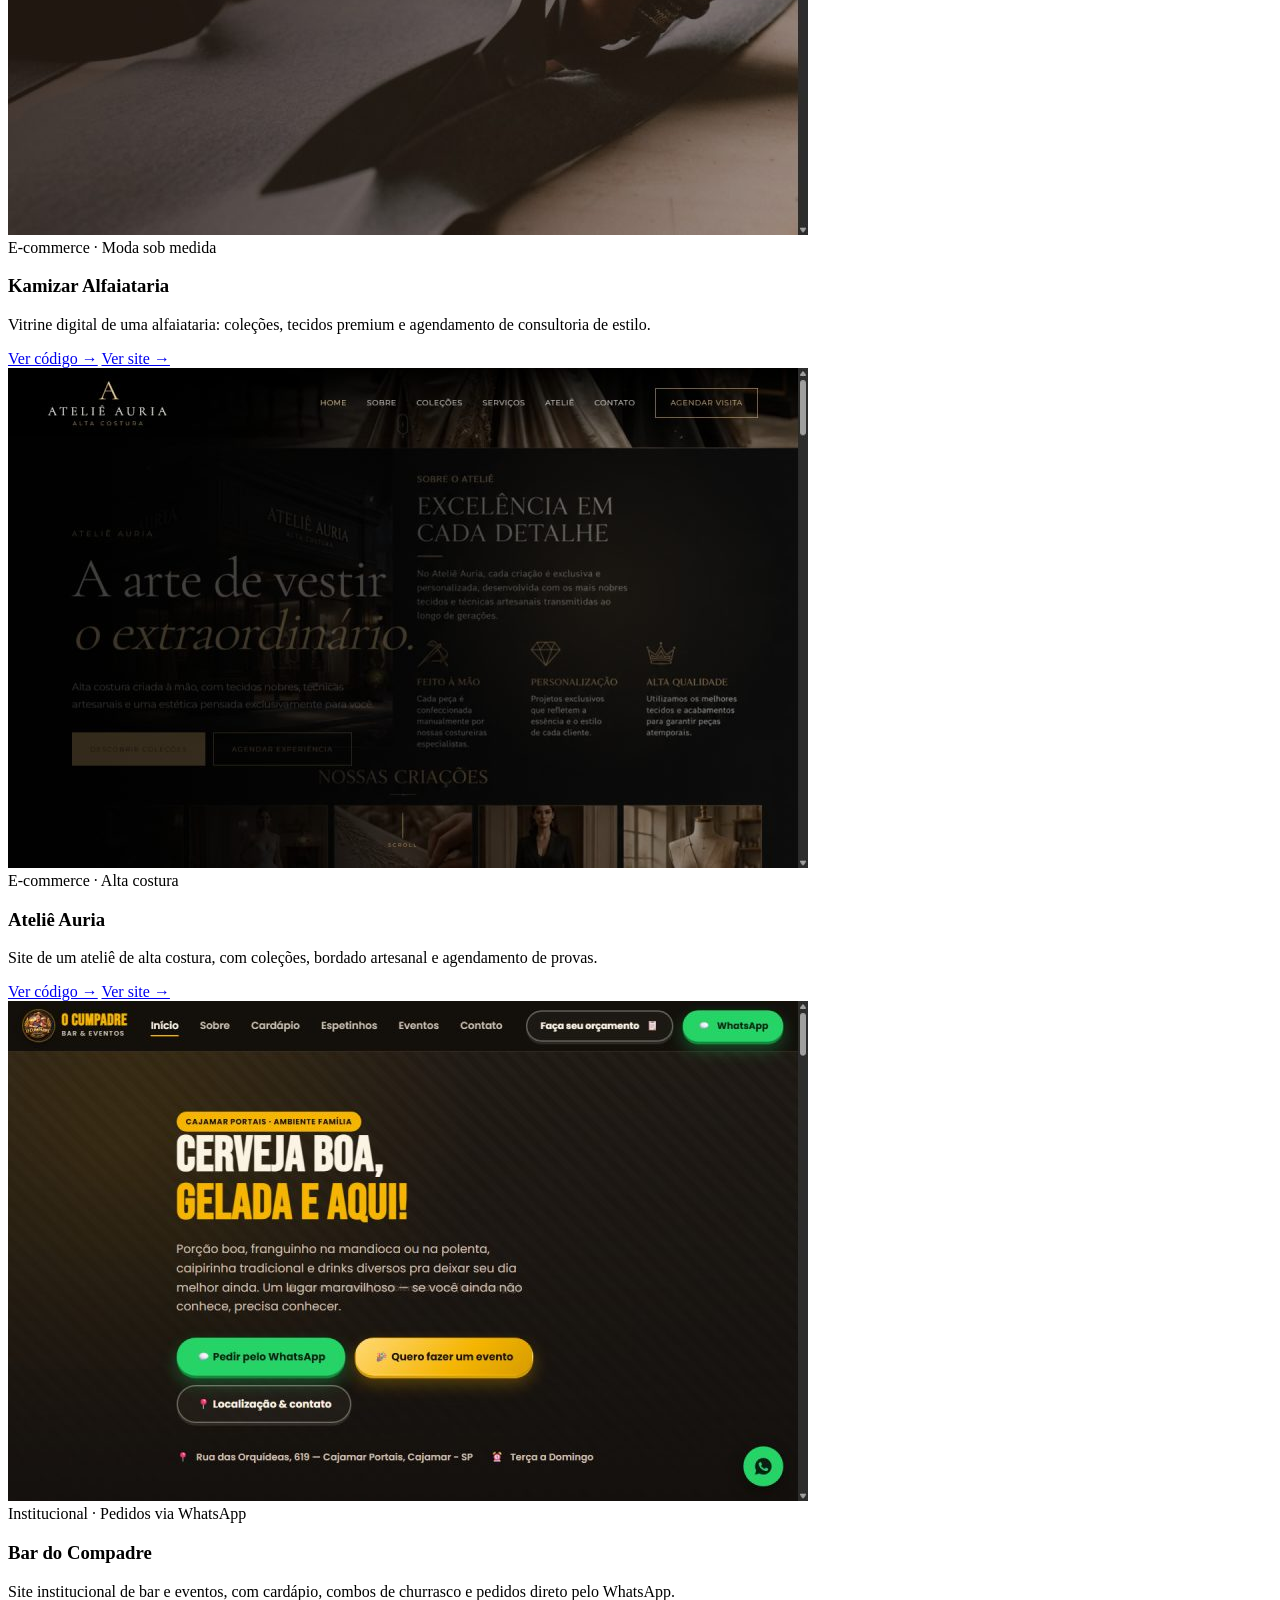
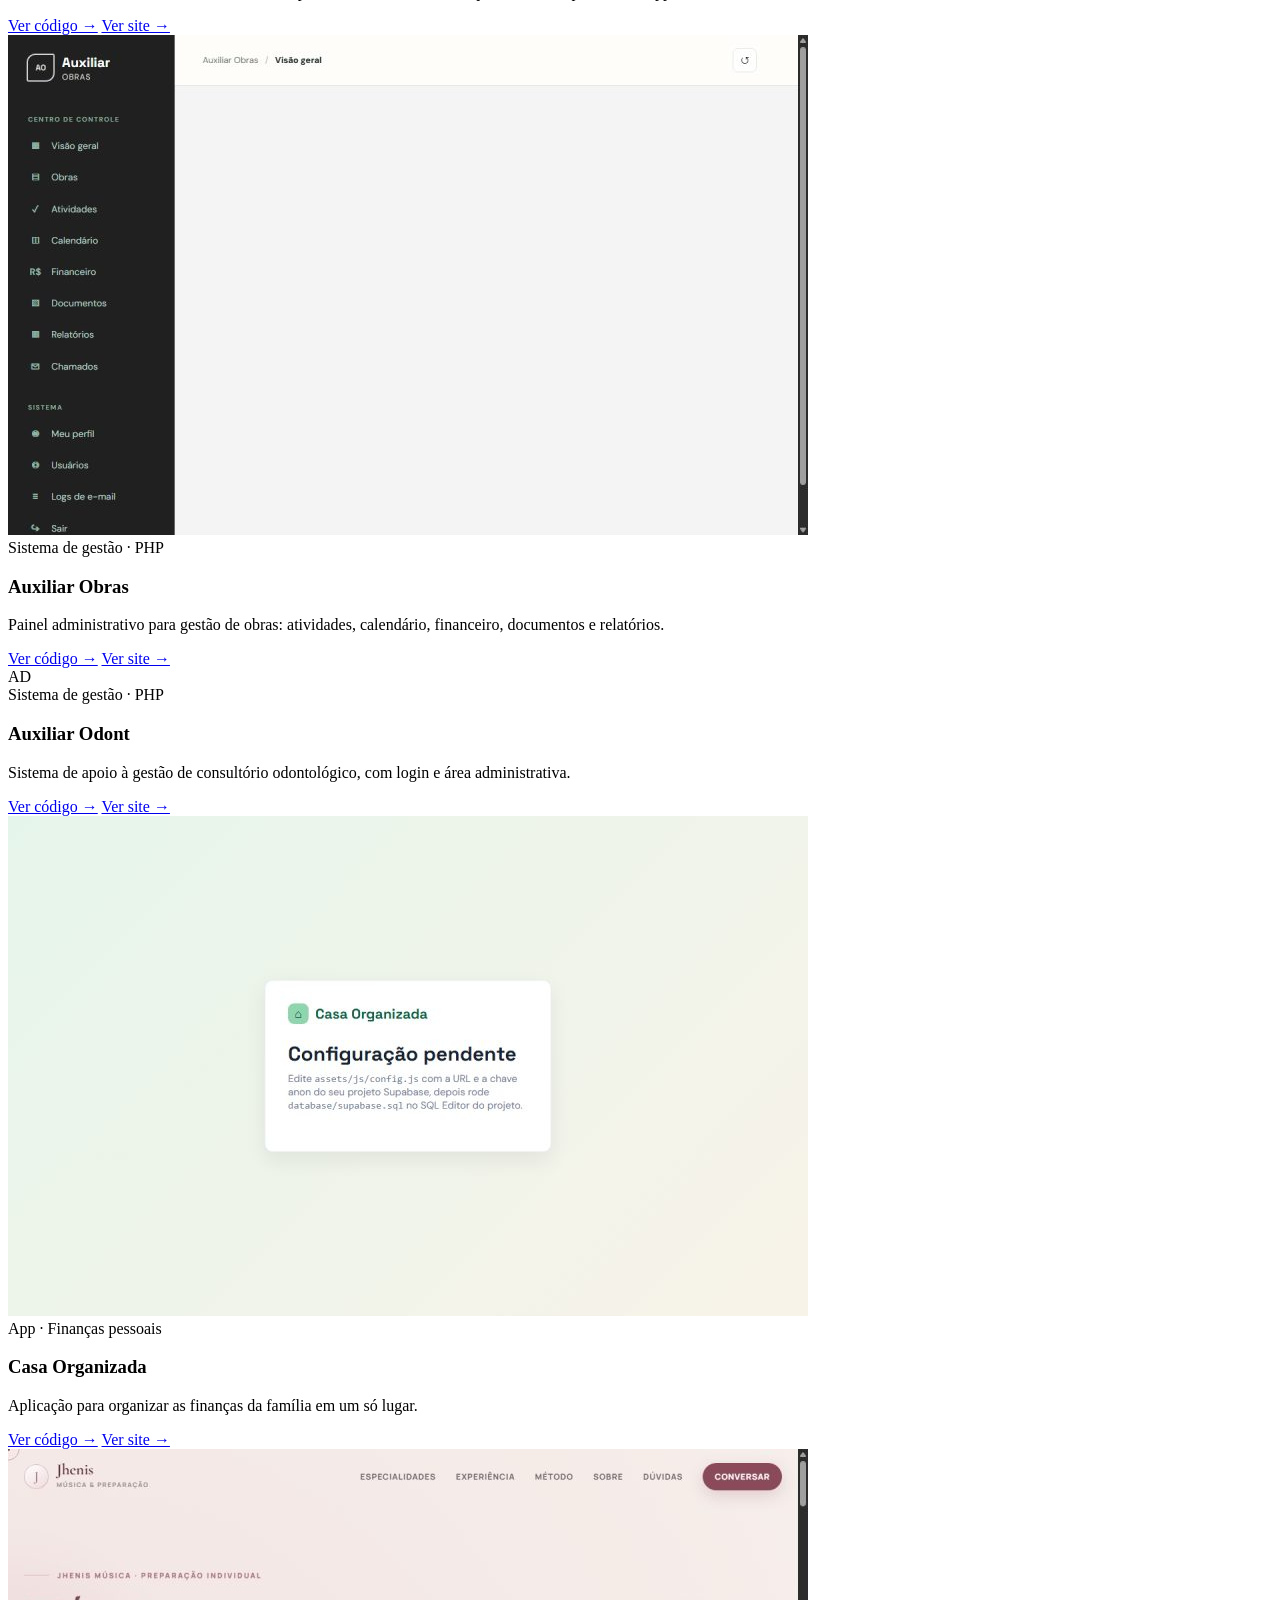
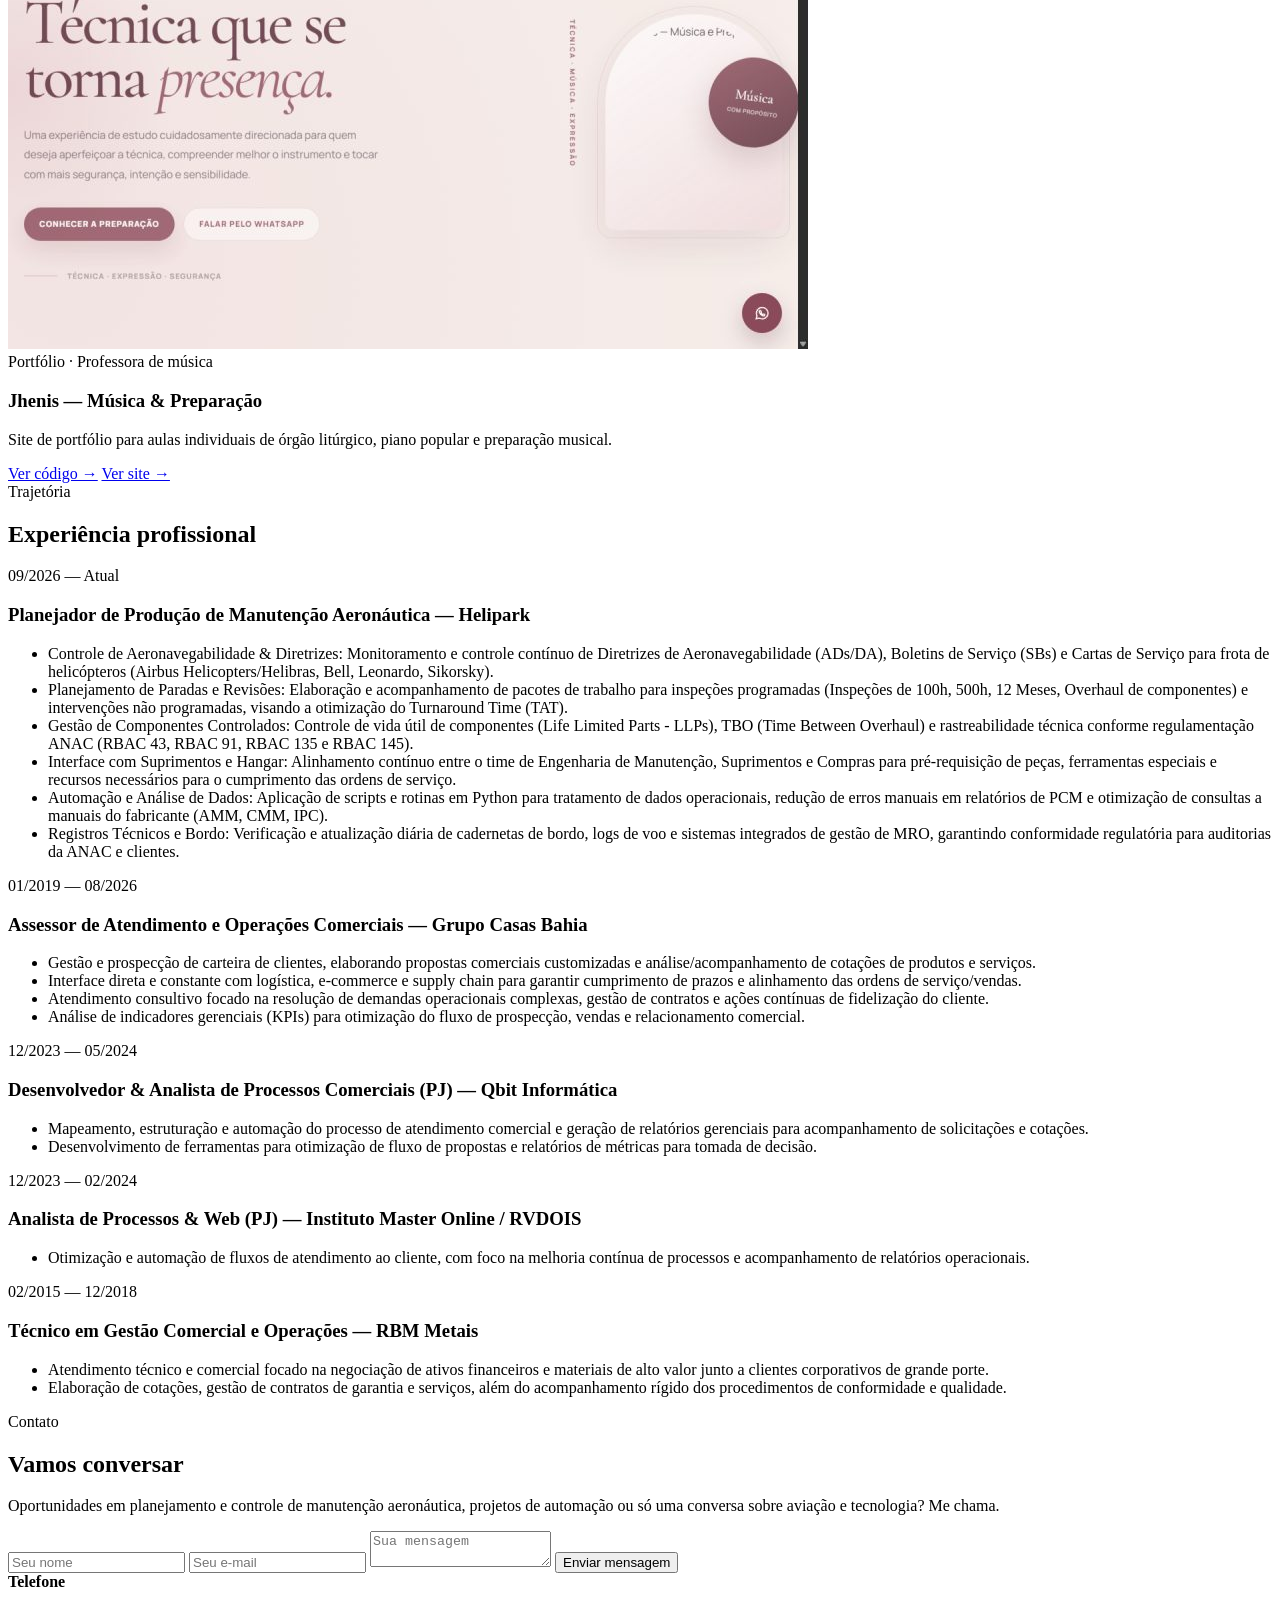
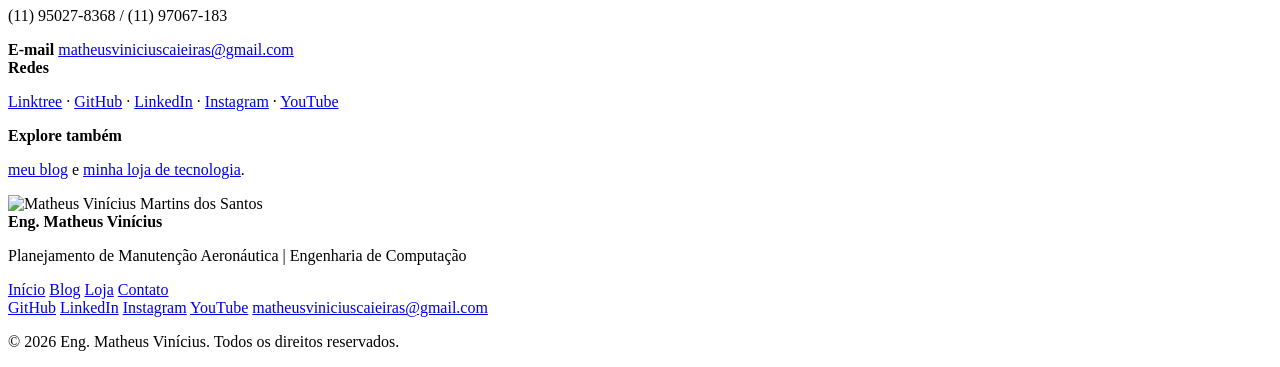
==== commit 6e8643d4: "Adiciona objetivos: pós em Engenharia de Manutenção Aeronáutica e Gestão de Projetos Aeronáuticos Co" ====
--- a/index.html
+++ b/index.html
@@ -64,6 +64,7 @@
         <li><span>Telefone</span> <strong>(11) 95027-8368</strong></li>
         <li><span>E-mail</span> <strong>matheusviniciuscaieiras@gmail.com</strong></li>
         <li><span>Foco</span> <strong>PCM Aeronáutico, Aeronavegabilidade &amp; Automação</strong></li>
+        <li><span>Objetivo</span> <strong>Pós em Engenharia de Manutenção Aeronáutica &amp; Gestão de Projetos</strong></li>
       </ul>
     </div>
   </div>
@@ -74,7 +75,7 @@
     <div class="section-head">
       <span class="eyebrow">Sobre mim</span>
       <h2>Quem é Matheus Vinícius</h2>
-      <p>Planejador de produção de manutenção aeronáutica na Helipark, responsável pelo controle de aeronavegabilidade e pelo planejamento de inspeções de uma frota de helicópteros Airbus Helicopters/Helibras, Bell, Leonardo e Sikorsky. Graduado em TI (ênfase em IoT) e cursando Engenharia da Computação pela UNIVESP, uno a base técnica em dados e automação — Python, SQL e desenvolvimento de sistemas — a mais de dez anos de experiência em operações, suprimentos e gestão de ordens de serviço. Meu objetivo é uma manutenção mais previsível: aeronaves disponíveis, conformidade com a ANAC e menos retrabalho manual. Inglês em nível intermediário.</p>
+      <p>Planejador de produção de manutenção aeronáutica na Helipark, responsável pelo controle de aeronavegabilidade e pelo planejamento de inspeções de uma frota de helicópteros Airbus Helicopters/Helibras, Bell, Leonardo e Sikorsky. Graduado em TI (ênfase em IoT) e cursando Engenharia da Computação pela UNIVESP, uno a base técnica em dados e automação — Python, SQL e desenvolvimento de sistemas — a mais de dez anos de experiência em operações, suprimentos e gestão de ordens de serviço. Meu objetivo é uma manutenção mais previsível: aeronaves disponíveis, conformidade com a ANAC e menos retrabalho manual. Meus próximos passos são uma pós-graduação em Engenharia de Manutenção Aeronáutica e uma especialização em Gestão de Projetos Aeronáuticos, para evoluir do planejamento para a engenharia e a gestão de projetos de manutenção. Inglês em nível intermediário.</p>
     </div>
 
     <span class="eyebrow mb-sm">Manutenção Aeronáutica</span>
@@ -294,6 +295,20 @@
             <div class="card-tags"><span class="tag">Cursando · 6º período</span></div>
             <h3>Engenharia da Computação</h3>
             <p>UNIVESP — Universidade Virtual do Estado de São Paulo</p>
+          </div>
+        </div>
+              <div class="card">
+          <div class="card-body">
+            <div class="card-tags"><span class="tag">Objetivo · Pós-graduação</span></div>
+            <h3>Pós-graduação em Engenharia de Manutenção Aeronáutica</h3>
+            <p>Próximo passo — aprofundar confiabilidade, programas de manutenção e aeronavegabilidade continuada.</p>
+          </div>
+        </div>
+              <div class="card">
+          <div class="card-body">
+            <div class="card-tags"><span class="tag">Objetivo · Especialização</span></div>
+            <h3>Gestão de Projetos Aeronáuticos</h3>
+            <p>Próximo passo — liderar projetos de manutenção, modificação e implantação de frota.</p>
           </div>
         </div>
           </div>
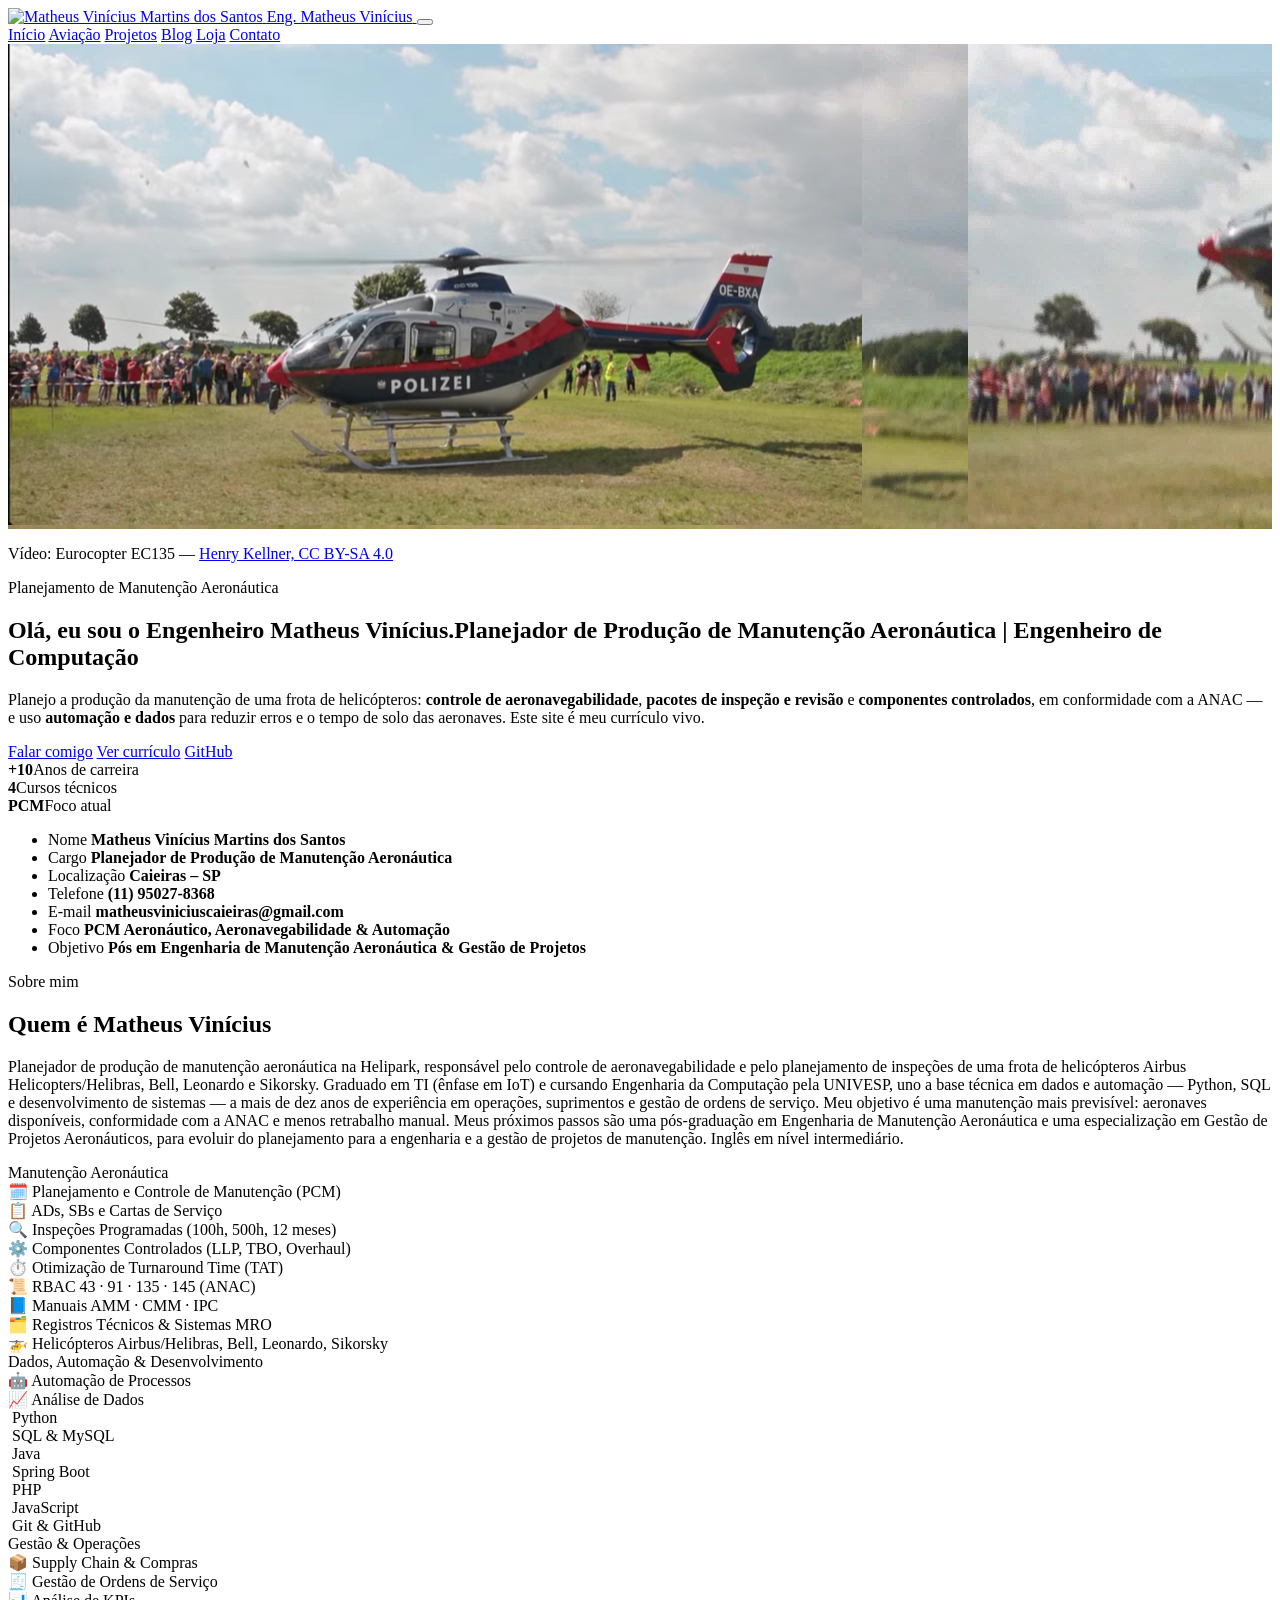
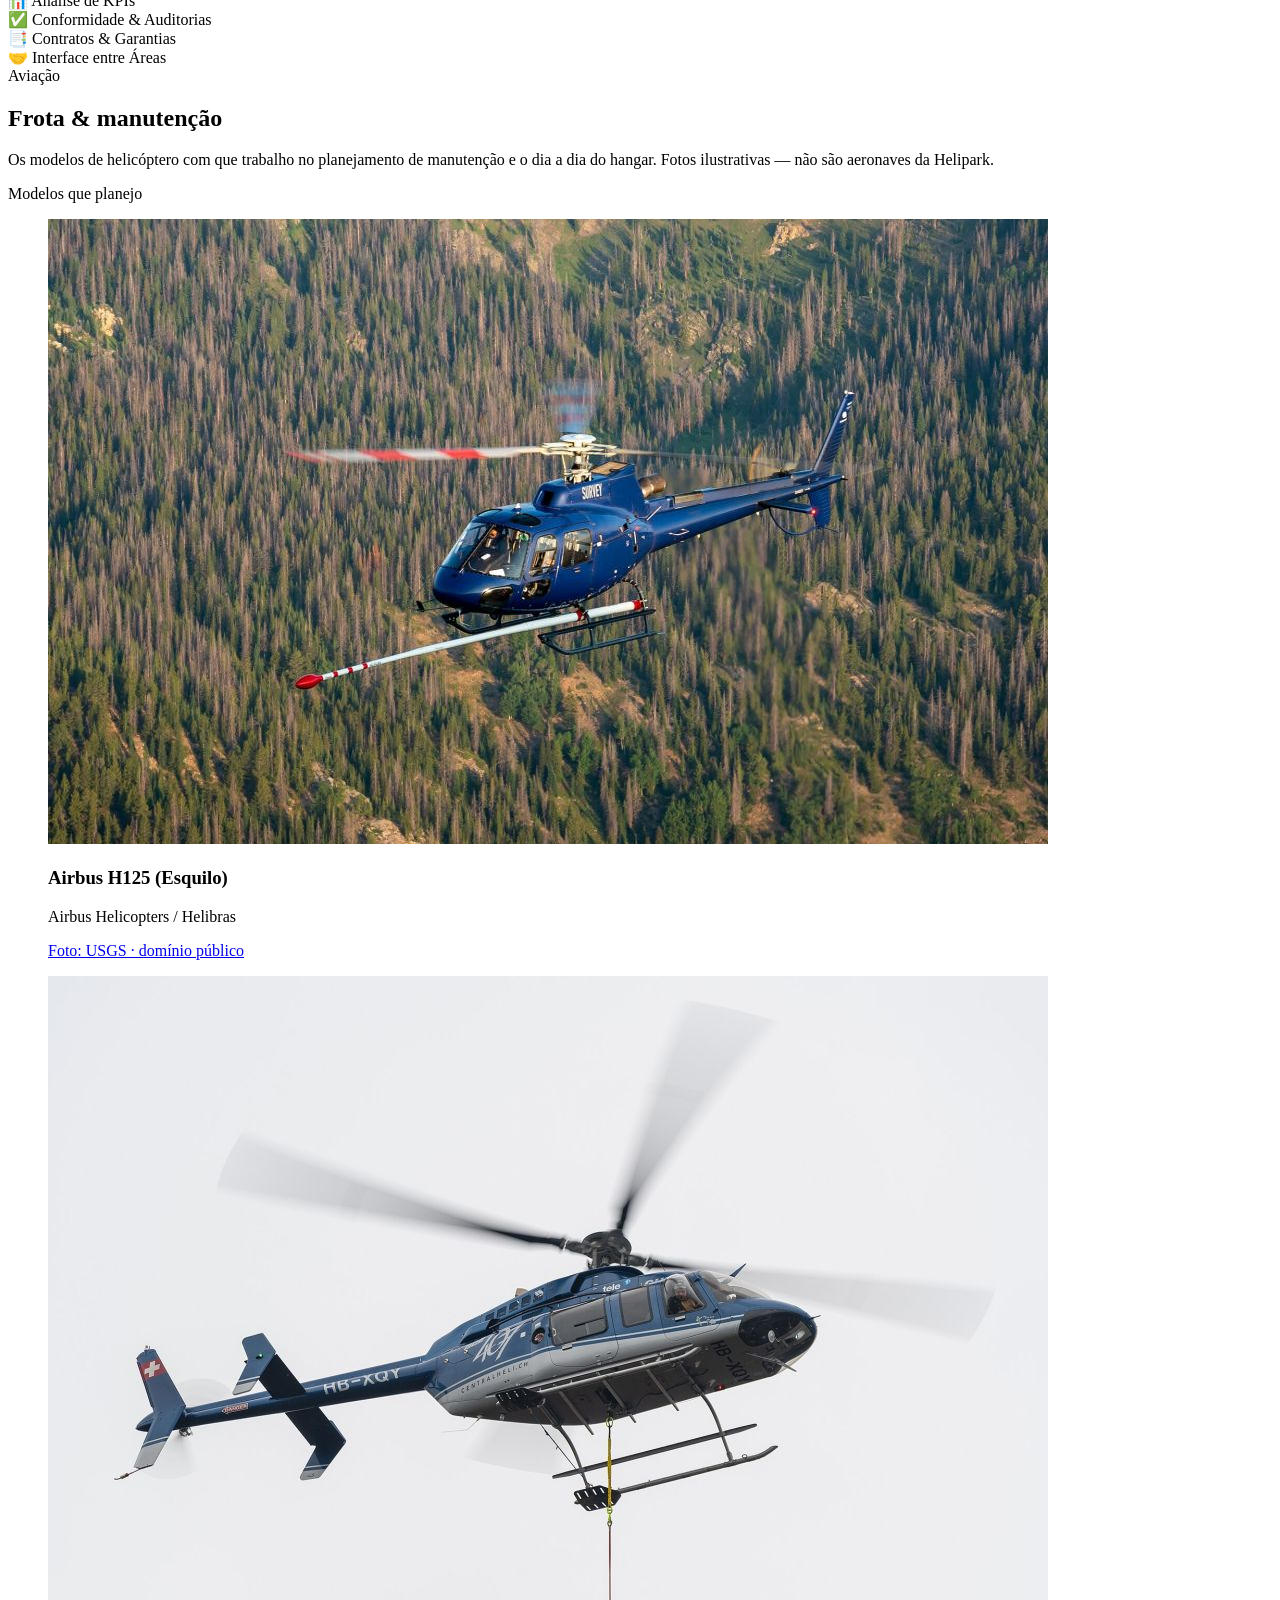
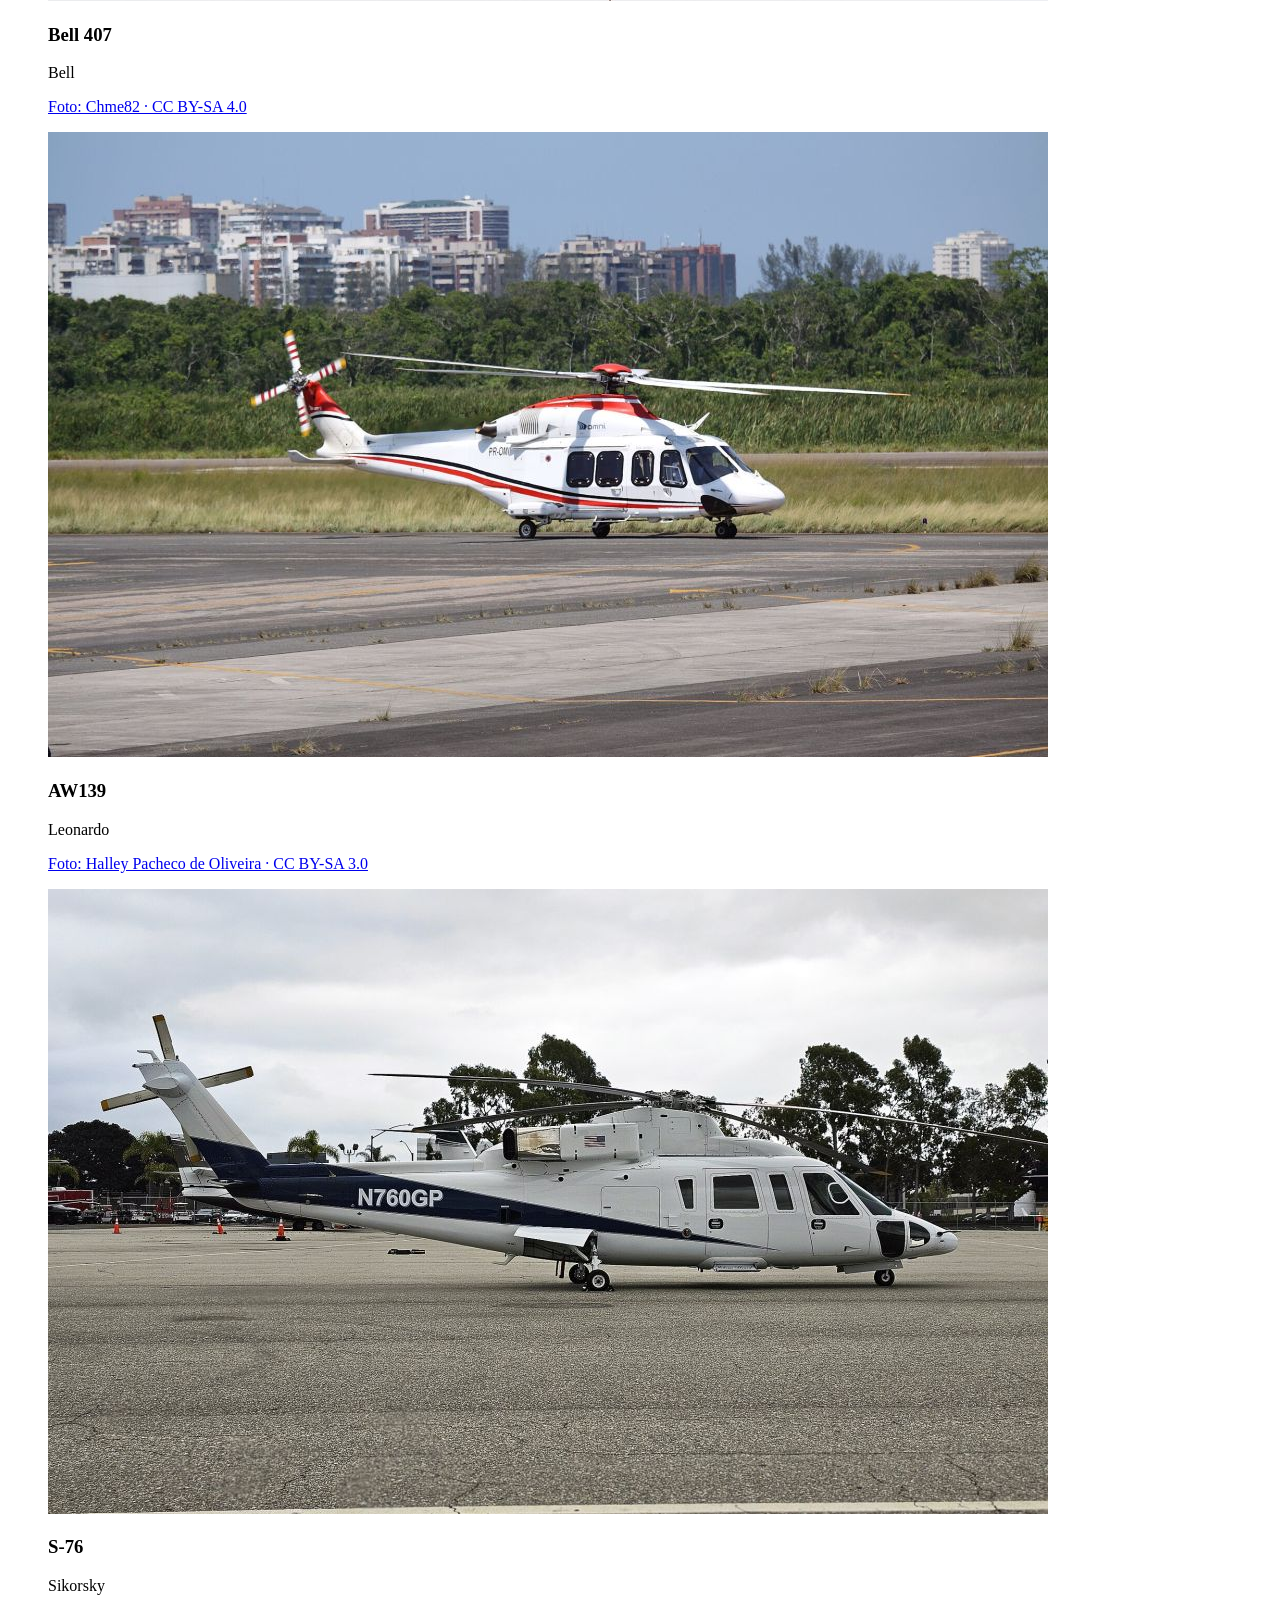
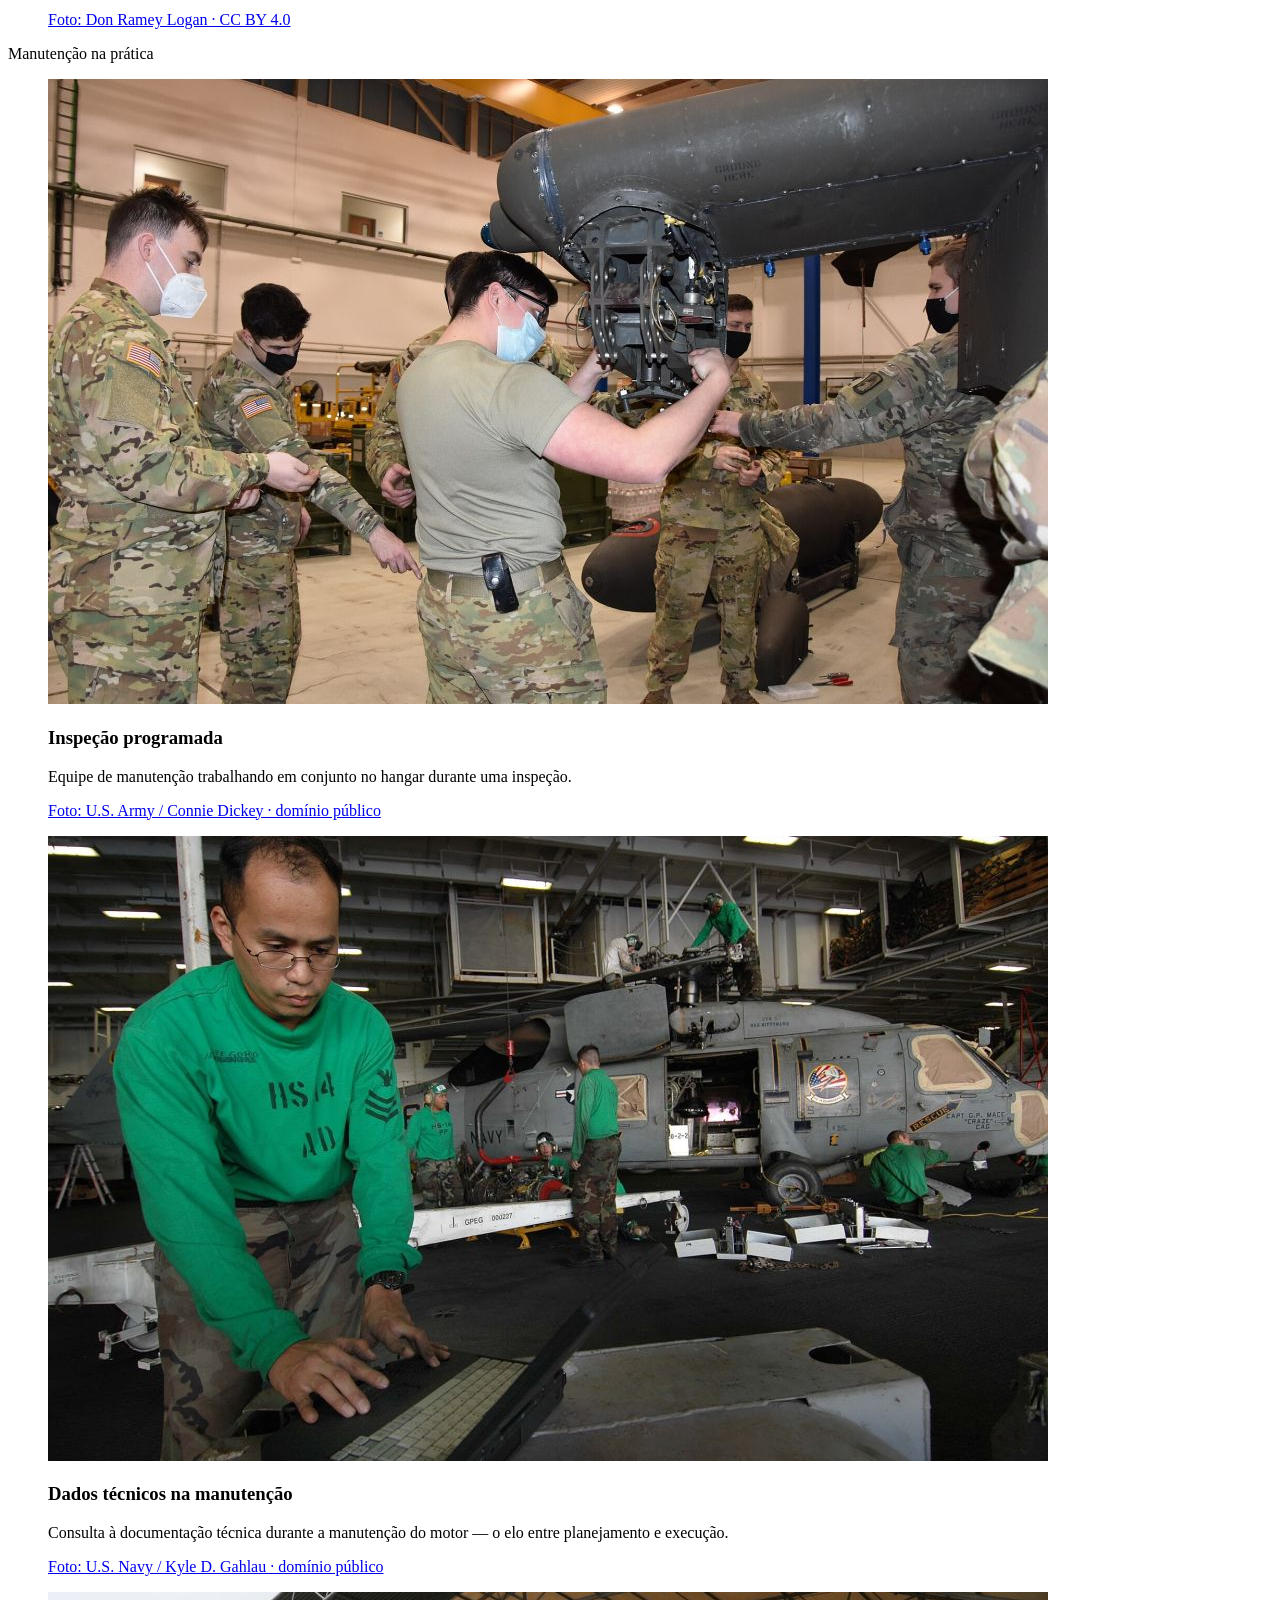
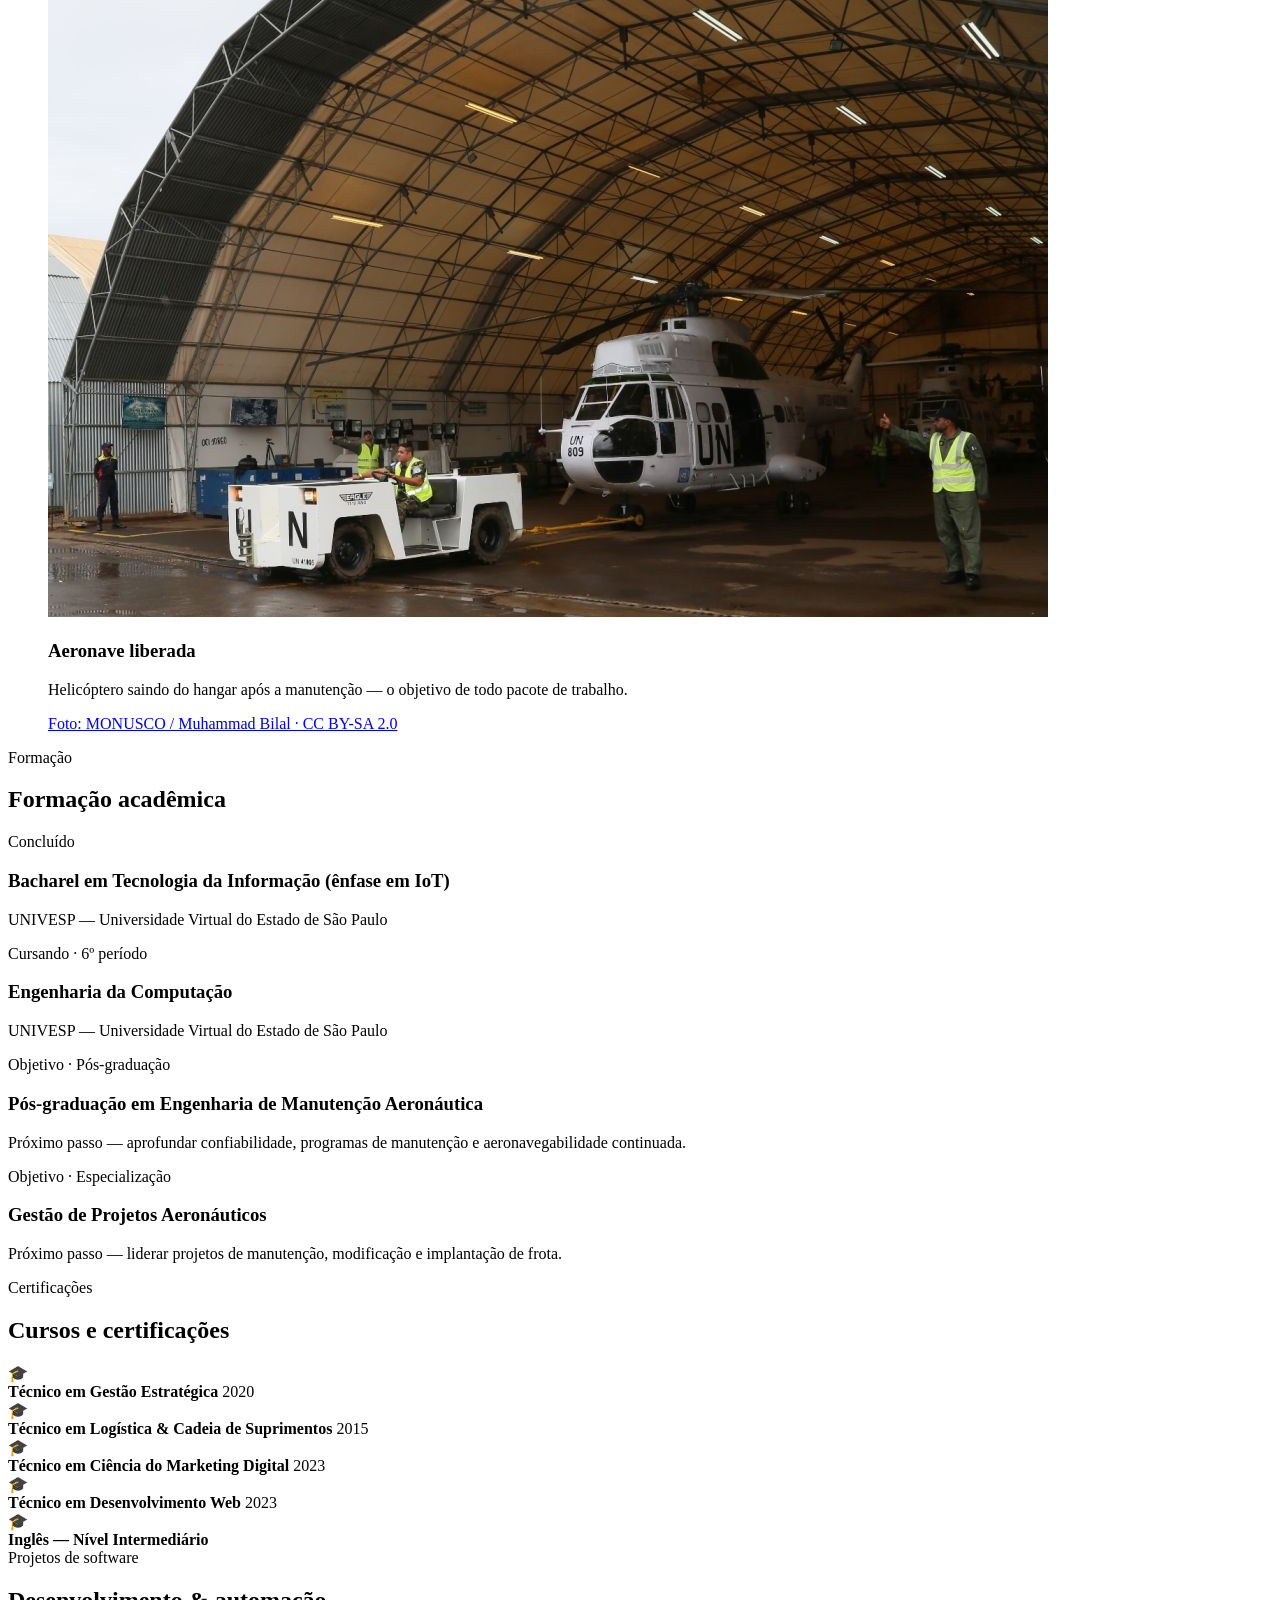
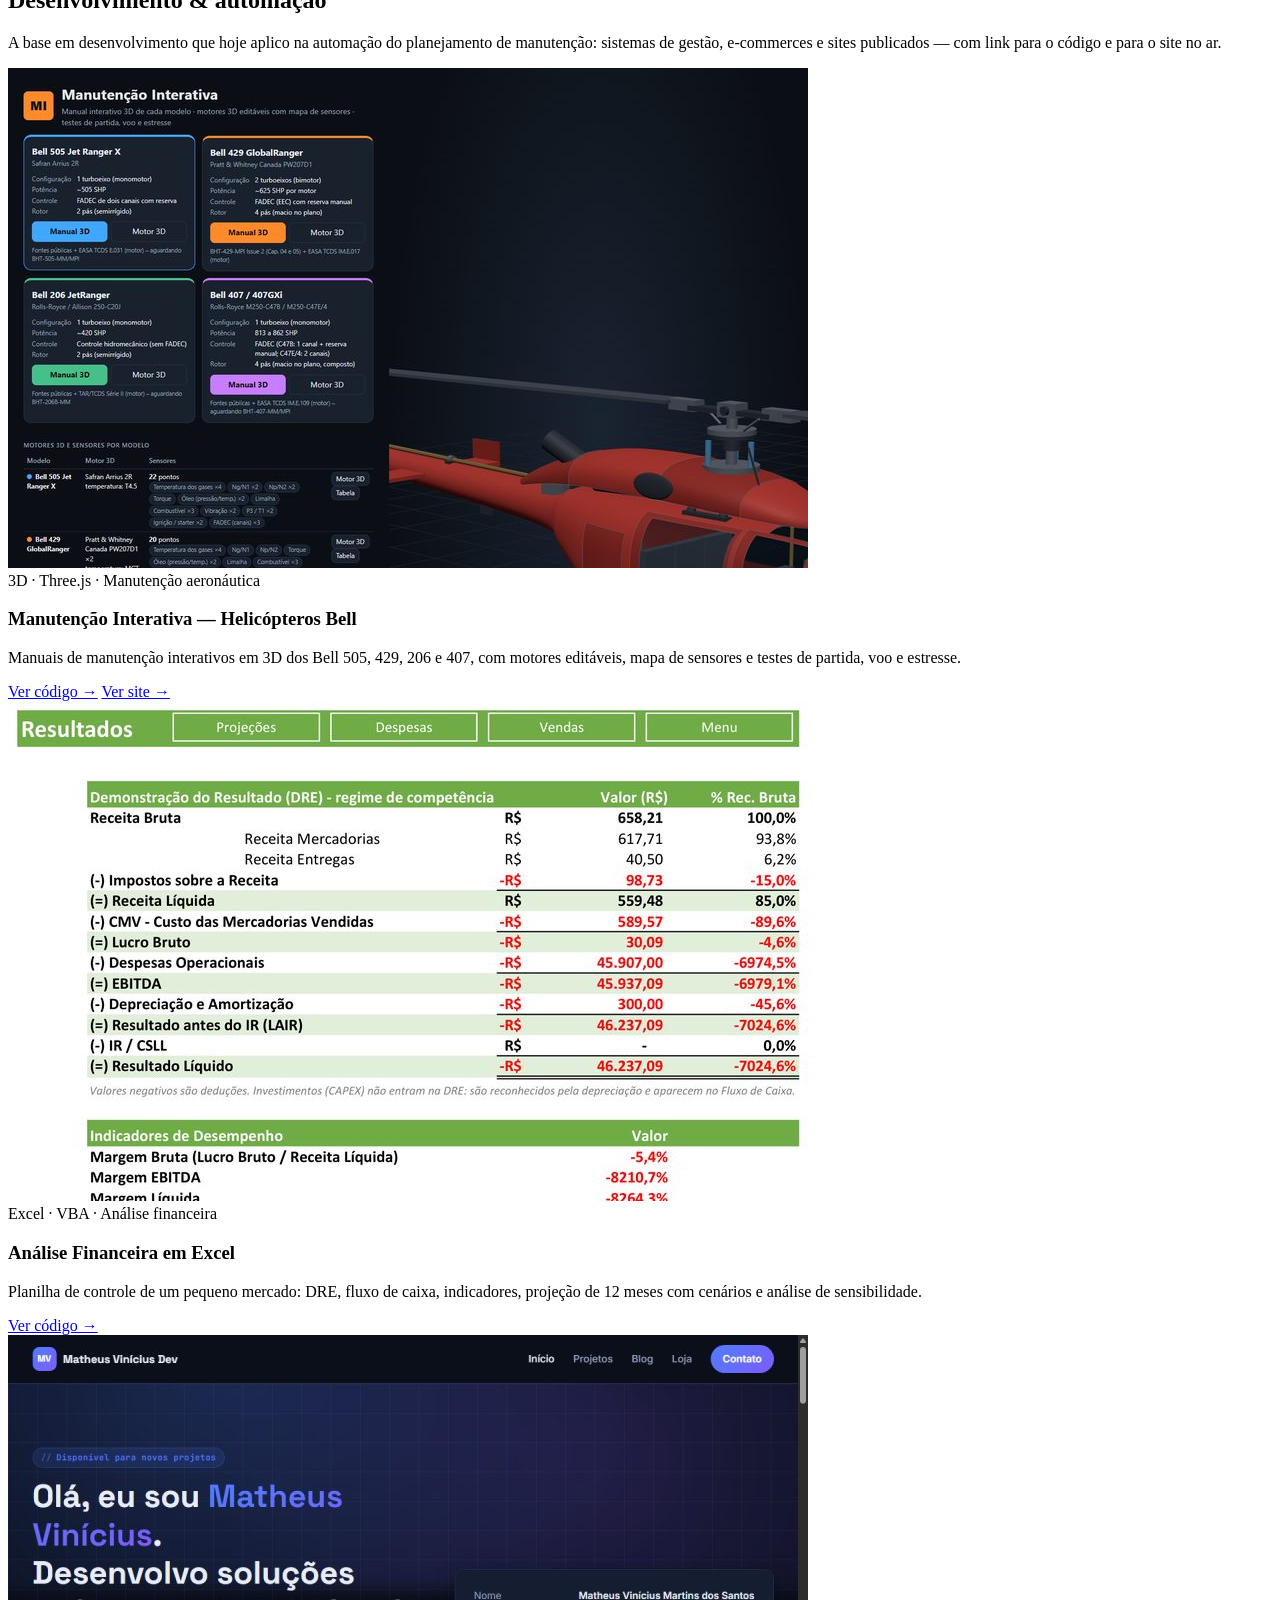
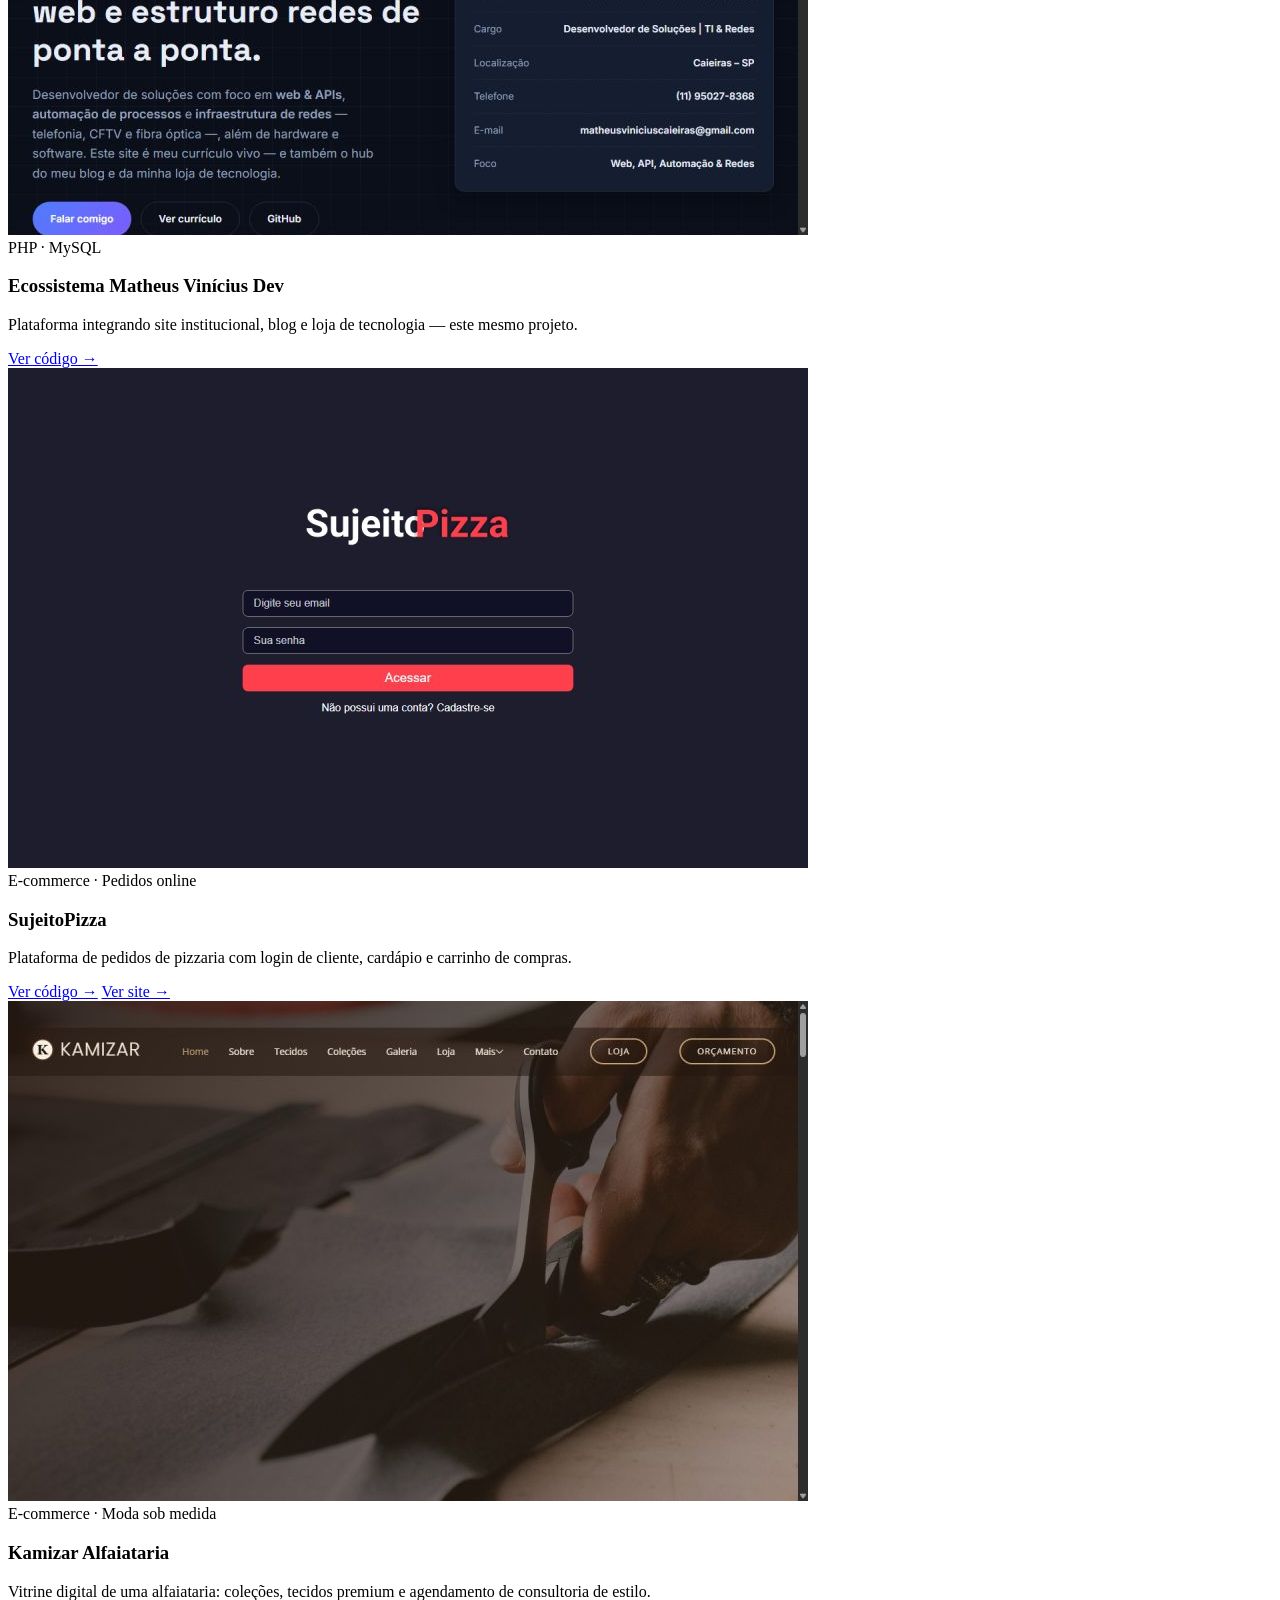
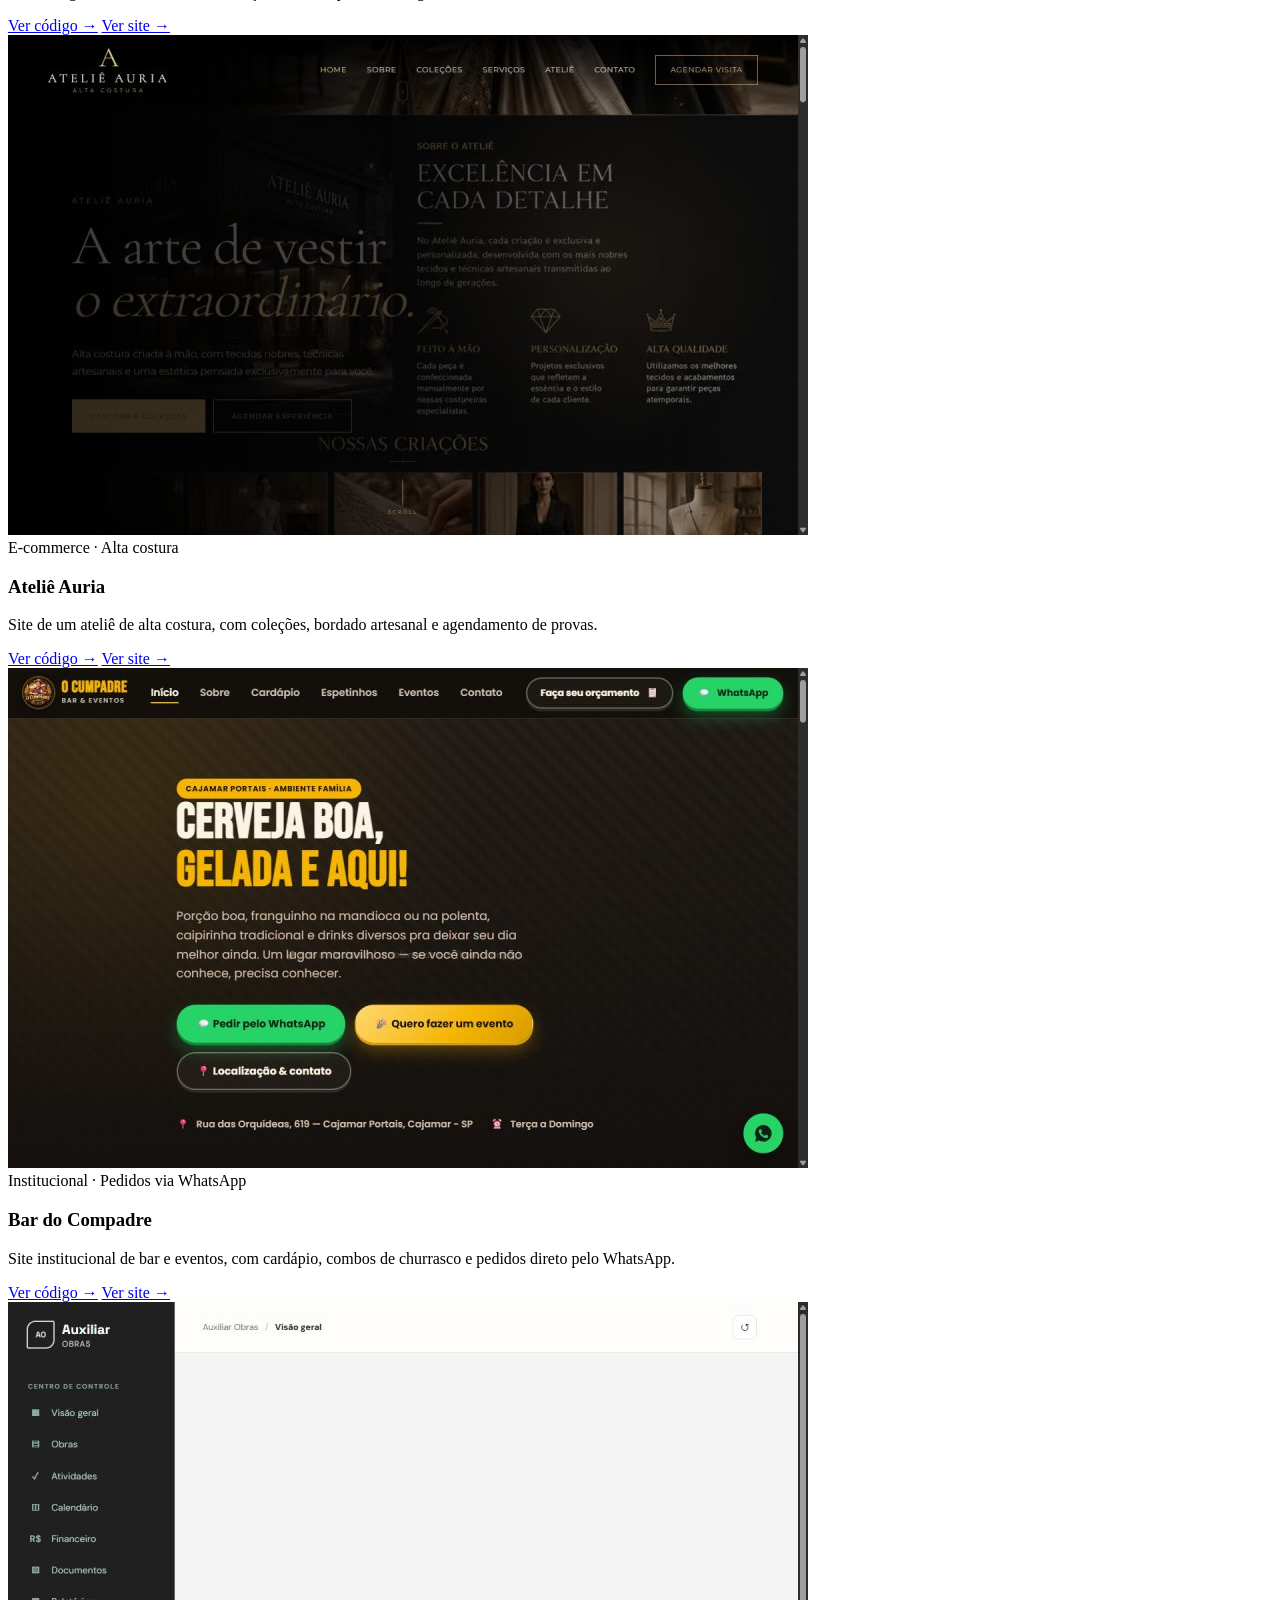
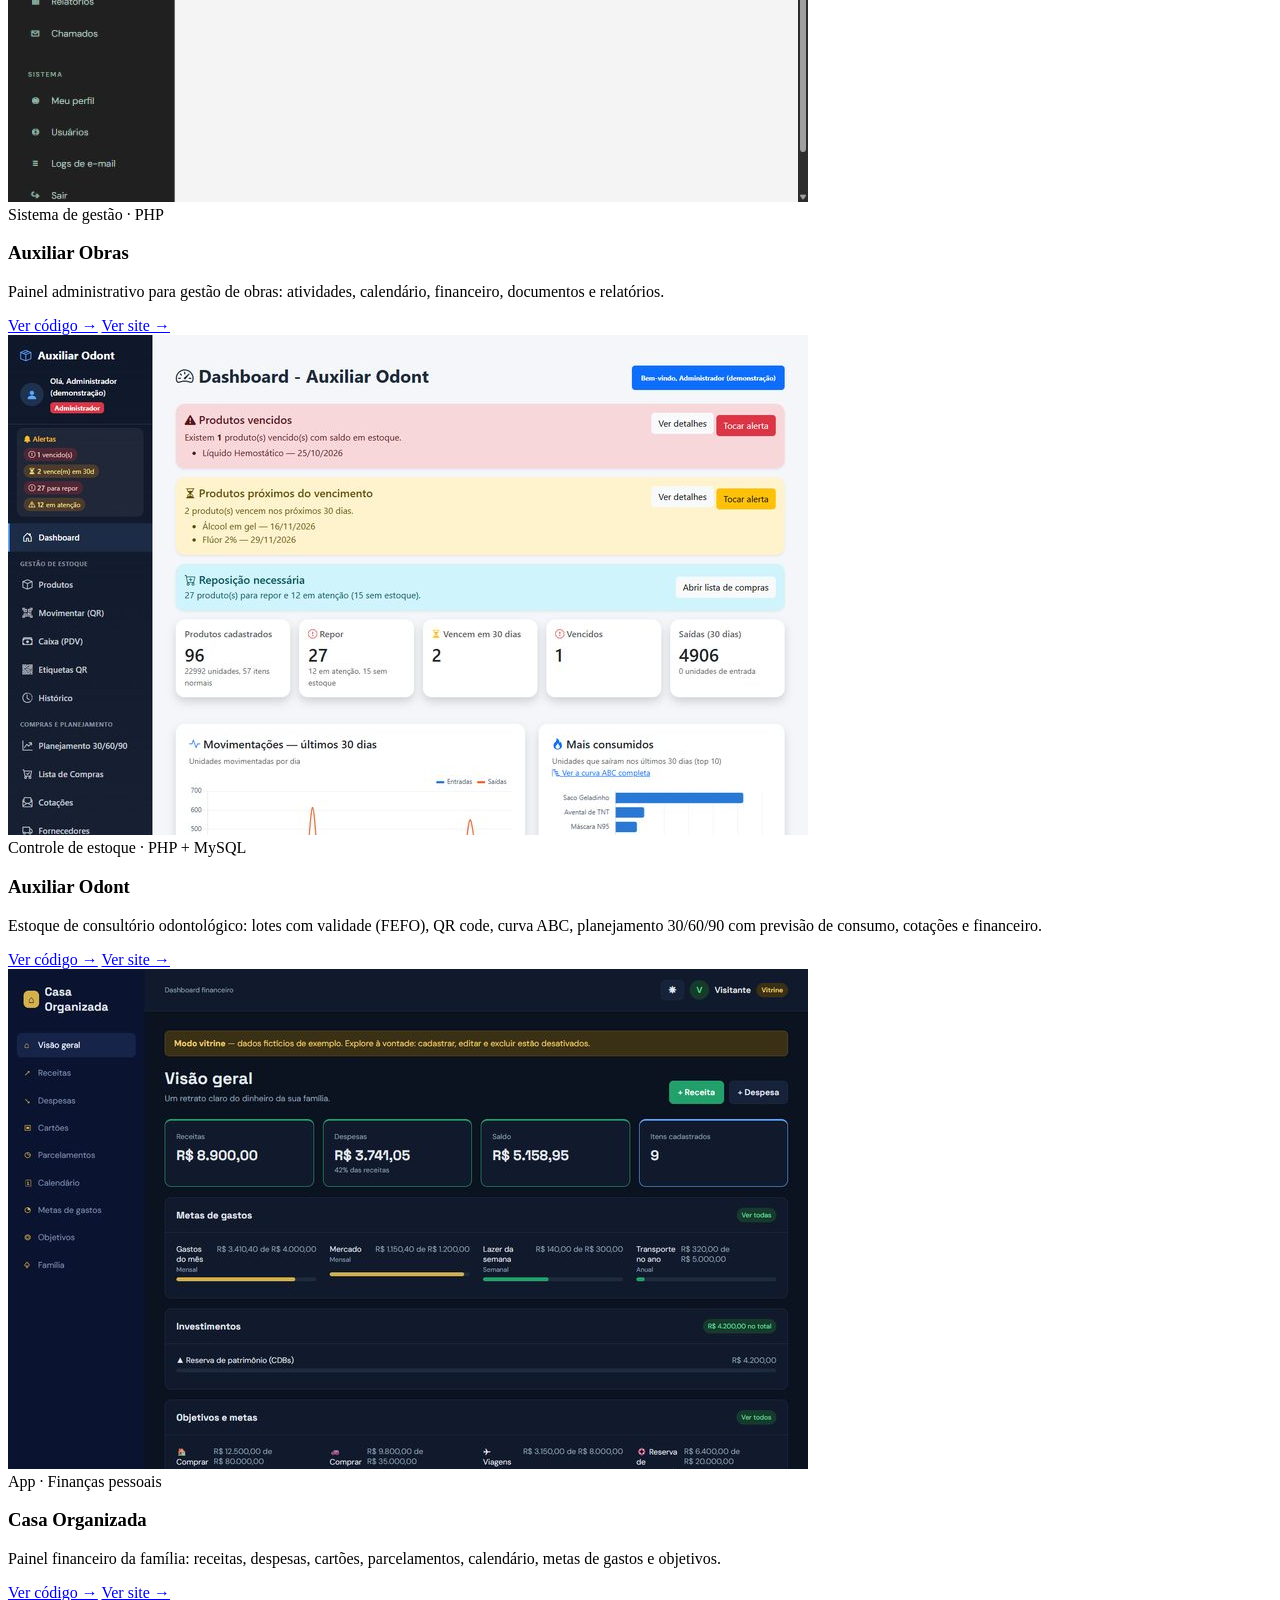
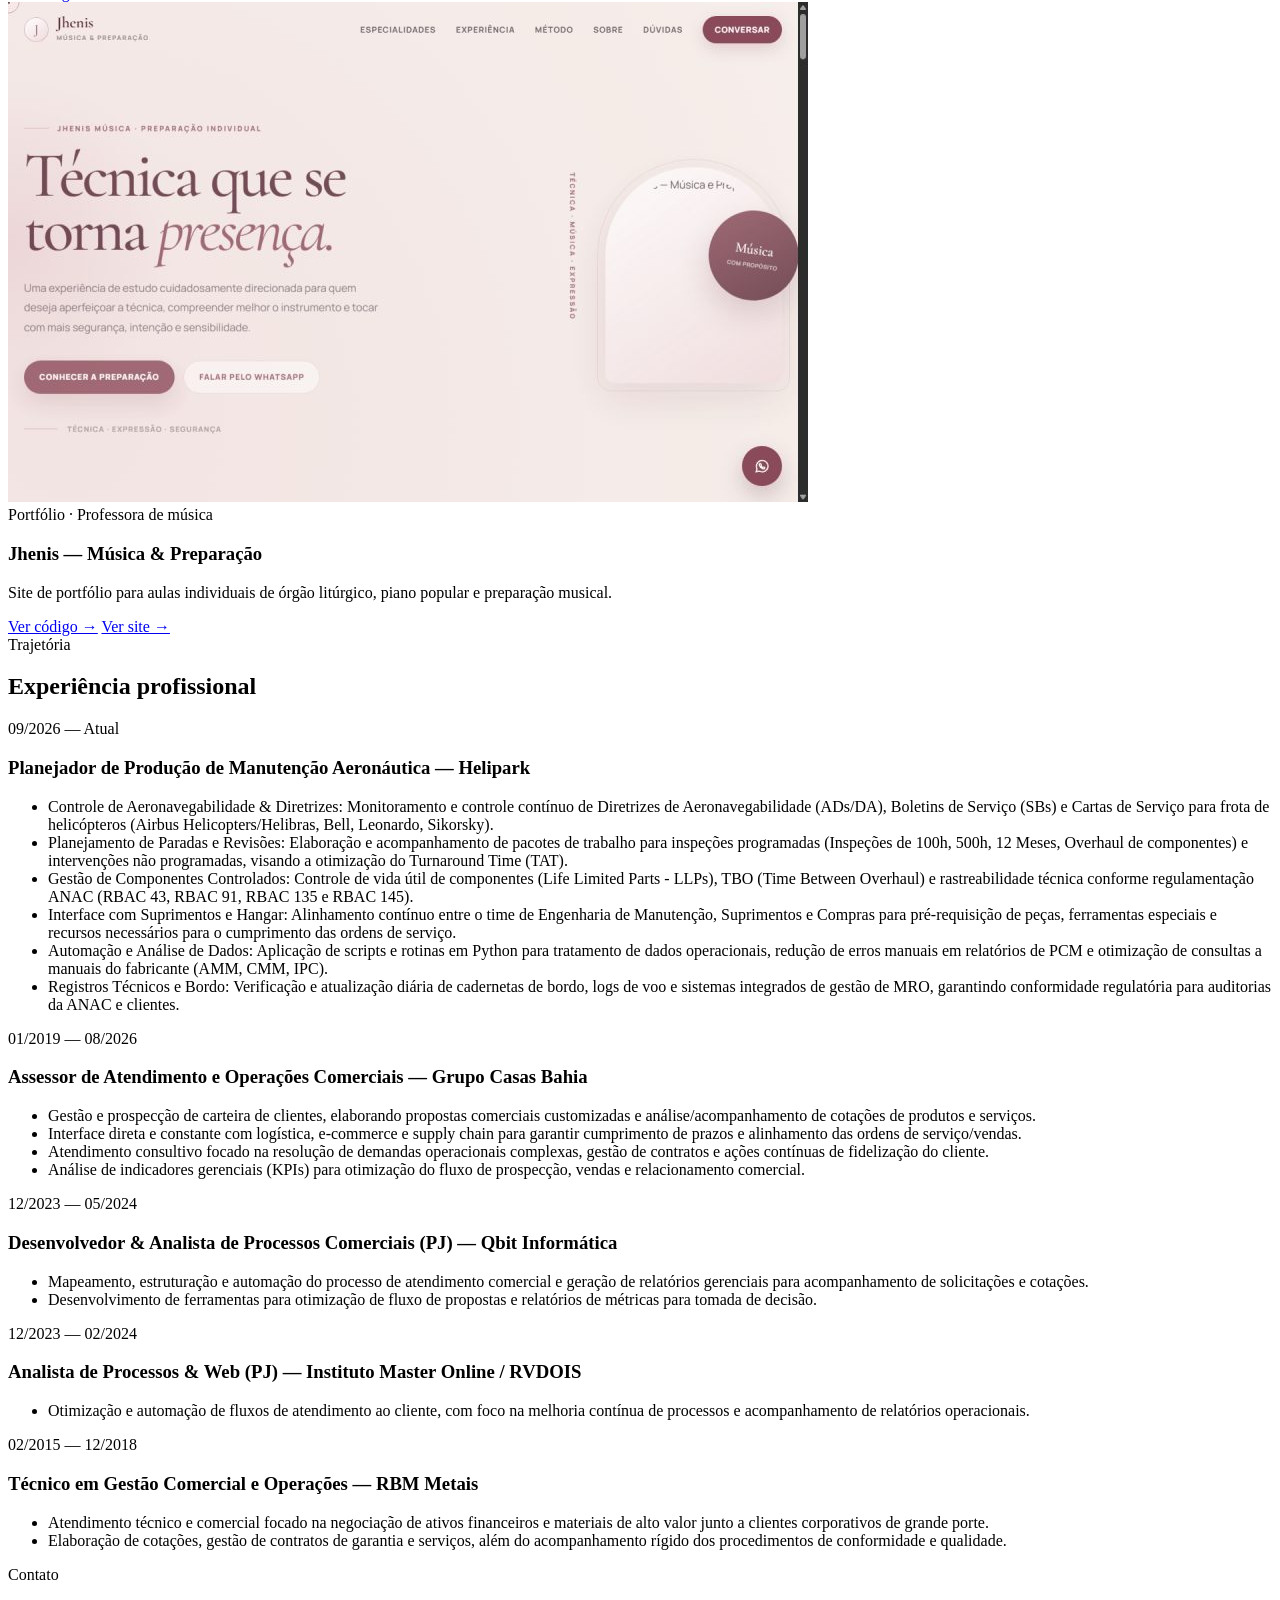
==== commit 4169f82f: "Adiciona Manutenção Interativa e Análise Financeira aos projetos e atualiza Auxiliar Odont e Casa Or" ====
--- a/index.html
+++ b/index.html
@@ -362,6 +362,33 @@
     <div class="grid grid-3">
               <div class="card">
                       <div class="card-thumb card-thumb-img">
+              <img src="assets/img/projects/manutencao-interativa.jpg" alt="Captura de tela do projeto Manutenção Interativa — Helicópteros Bell" loading="lazy">
+            </div>
+                    <div class="card-body">
+            <div class="card-tags"><span class="tag">3D · Three.js · Manutenção aeronáutica</span></div>
+            <h3>Manutenção Interativa — Helicópteros Bell</h3>
+            <p>Manuais de manutenção interativos em 3D dos Bell 505, 429, 206 e 407, com motores editáveis, mapa de sensores e testes de partida, voo e estresse.</p>
+            <div class="card-links">
+              <a href="https://github.com/Mattttheus/Helicoptero_Teste_RaioX_modelo429" target="_blank" rel="noopener">Ver código →</a>
+                              <a href="https://mattttheus.github.io/Helicoptero_Teste_RaioX_modelo429/" target="_blank" rel="noopener">Ver site →</a>
+                          </div>
+          </div>
+        </div>
+              <div class="card">
+                      <div class="card-thumb card-thumb-img">
+              <img src="assets/img/projects/analise-financeira.jpg" alt="Captura de tela do projeto Análise Financeira em Excel" loading="lazy">
+            </div>
+                    <div class="card-body">
+            <div class="card-tags"><span class="tag">Excel · VBA · Análise financeira</span></div>
+            <h3>Análise Financeira em Excel</h3>
+            <p>Planilha de controle de um pequeno mercado: DRE, fluxo de caixa, indicadores, projeção de 12 meses com cenários e análise de sensibilidade.</p>
+            <div class="card-links">
+              <a href="https://github.com/Mattttheus/analise-financeira-demonstrativos-excel" target="_blank" rel="noopener">Ver código →</a>
+                          </div>
+          </div>
+        </div>
+              <div class="card">
+                      <div class="card-thumb card-thumb-img">
               <img src="assets/img/projects/ecossistema.jpg" alt="Captura de tela do projeto Ecossistema Matheus Vinícius Dev" loading="lazy">
             </div>
                     <div class="card-body">
@@ -444,14 +471,16 @@
           </div>
         </div>
               <div class="card">
-                      <div class="card-thumb">AD</div>
-                    <div class="card-body">
-            <div class="card-tags"><span class="tag">Sistema de gestão · PHP</span></div>
+                      <div class="card-thumb card-thumb-img">
+              <img src="assets/img/projects/auxiliar-odont.jpg" alt="Captura de tela do projeto Auxiliar Odont" loading="lazy">
+            </div>
+                    <div class="card-body">
+            <div class="card-tags"><span class="tag">Controle de estoque · PHP + MySQL</span></div>
             <h3>Auxiliar Odont</h3>
-            <p>Sistema de apoio à gestão de consultório odontológico, com login e área administrativa.</p>
+            <p>Estoque de consultório odontológico: lotes com validade (FEFO), QR code, curva ABC, planejamento 30/60/90 com previsão de consumo, cotações e financeiro.</p>
             <div class="card-links">
               <a href="https://github.com/Mattttheus/Auxiliar_Odont" target="_blank" rel="noopener">Ver código →</a>
-                              <a href="https://auxiliar-odont.vercel.app/" target="_blank" rel="noopener">Ver site →</a>
+                              <a href="https://mattttheus.github.io/Auxiliar_Odont/" target="_blank" rel="noopener">Ver site →</a>
                           </div>
           </div>
         </div>
@@ -462,7 +491,7 @@
                     <div class="card-body">
             <div class="card-tags"><span class="tag">App · Finanças pessoais</span></div>
             <h3>Casa Organizada</h3>
-            <p>Aplicação para organizar as finanças da família em um só lugar.</p>
+            <p>Painel financeiro da família: receitas, despesas, cartões, parcelamentos, calendário, metas de gastos e objetivos.</p>
             <div class="card-links">
               <a href="https://github.com/Mattttheus/CasaOrganizada" target="_blank" rel="noopener">Ver código →</a>
                               <a href="https://mattttheus.github.io/CasaOrganizada/" target="_blank" rel="noopener">Ver site →</a>
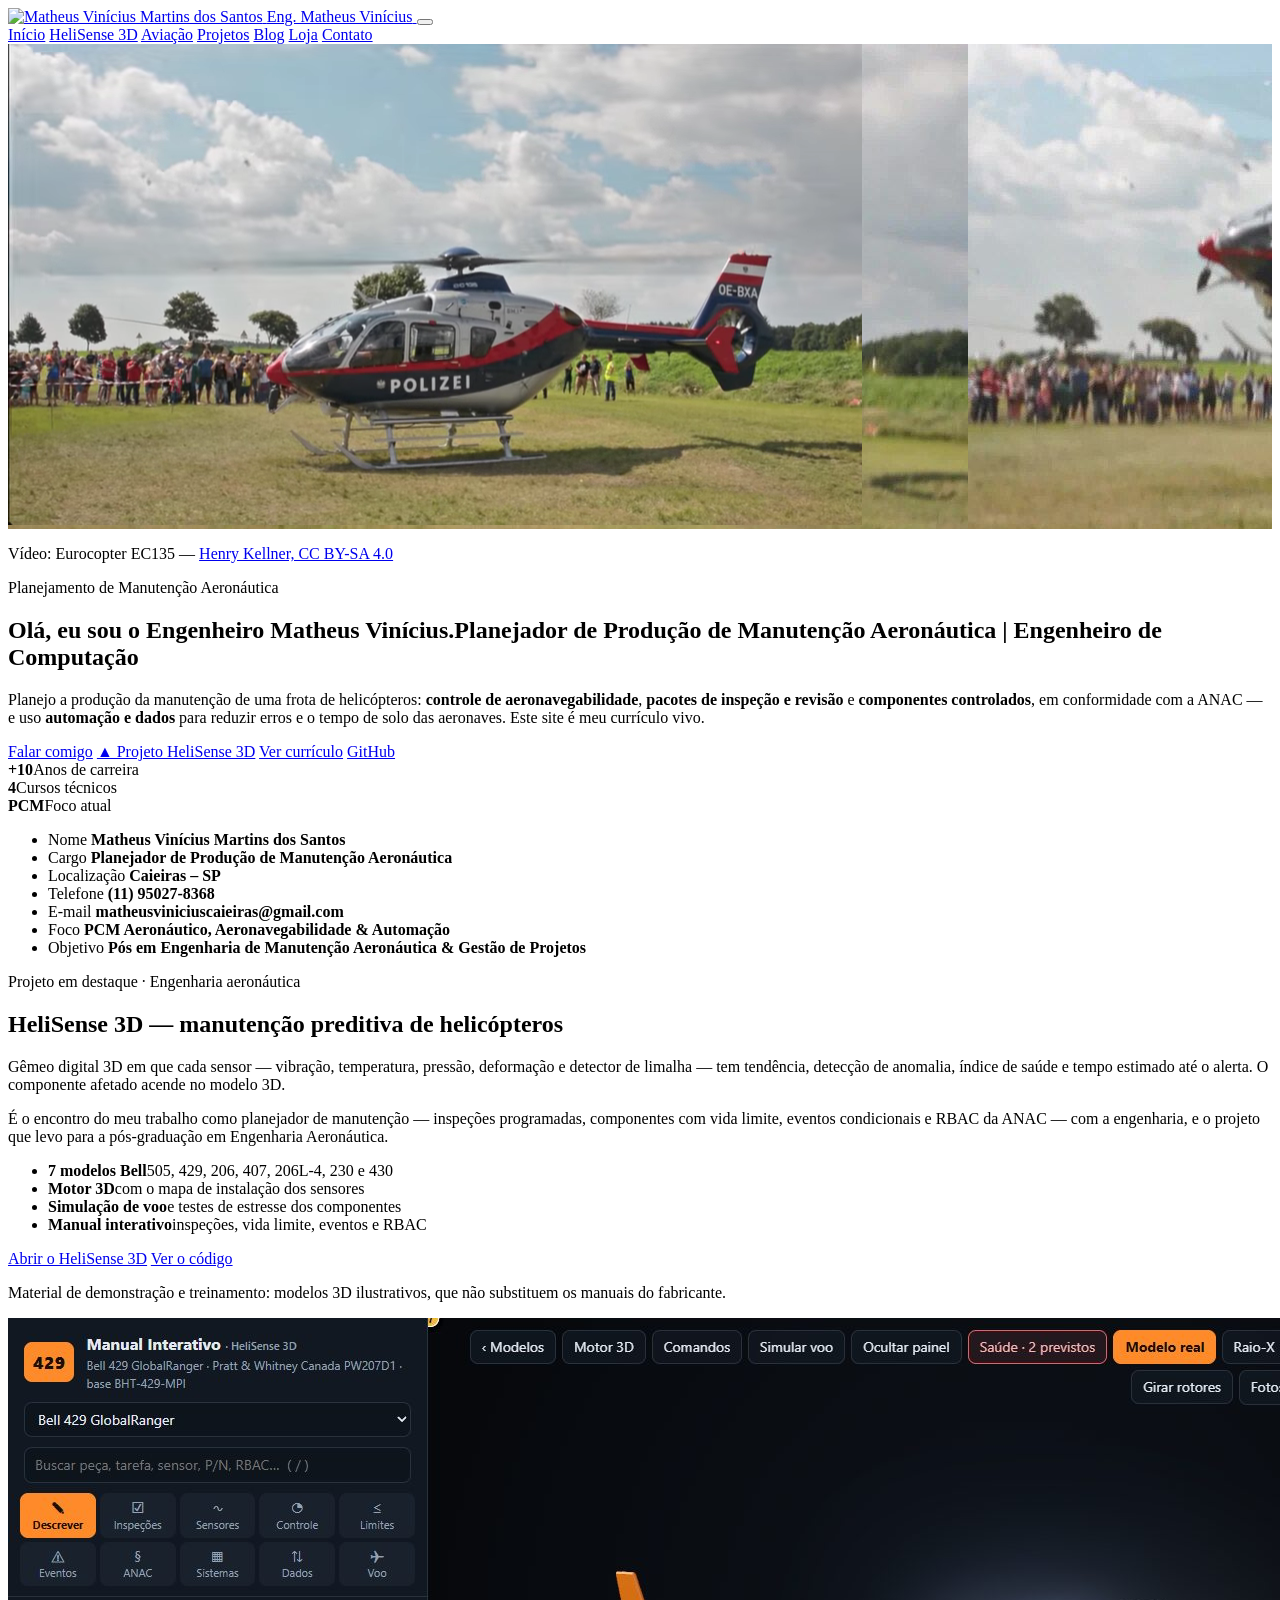
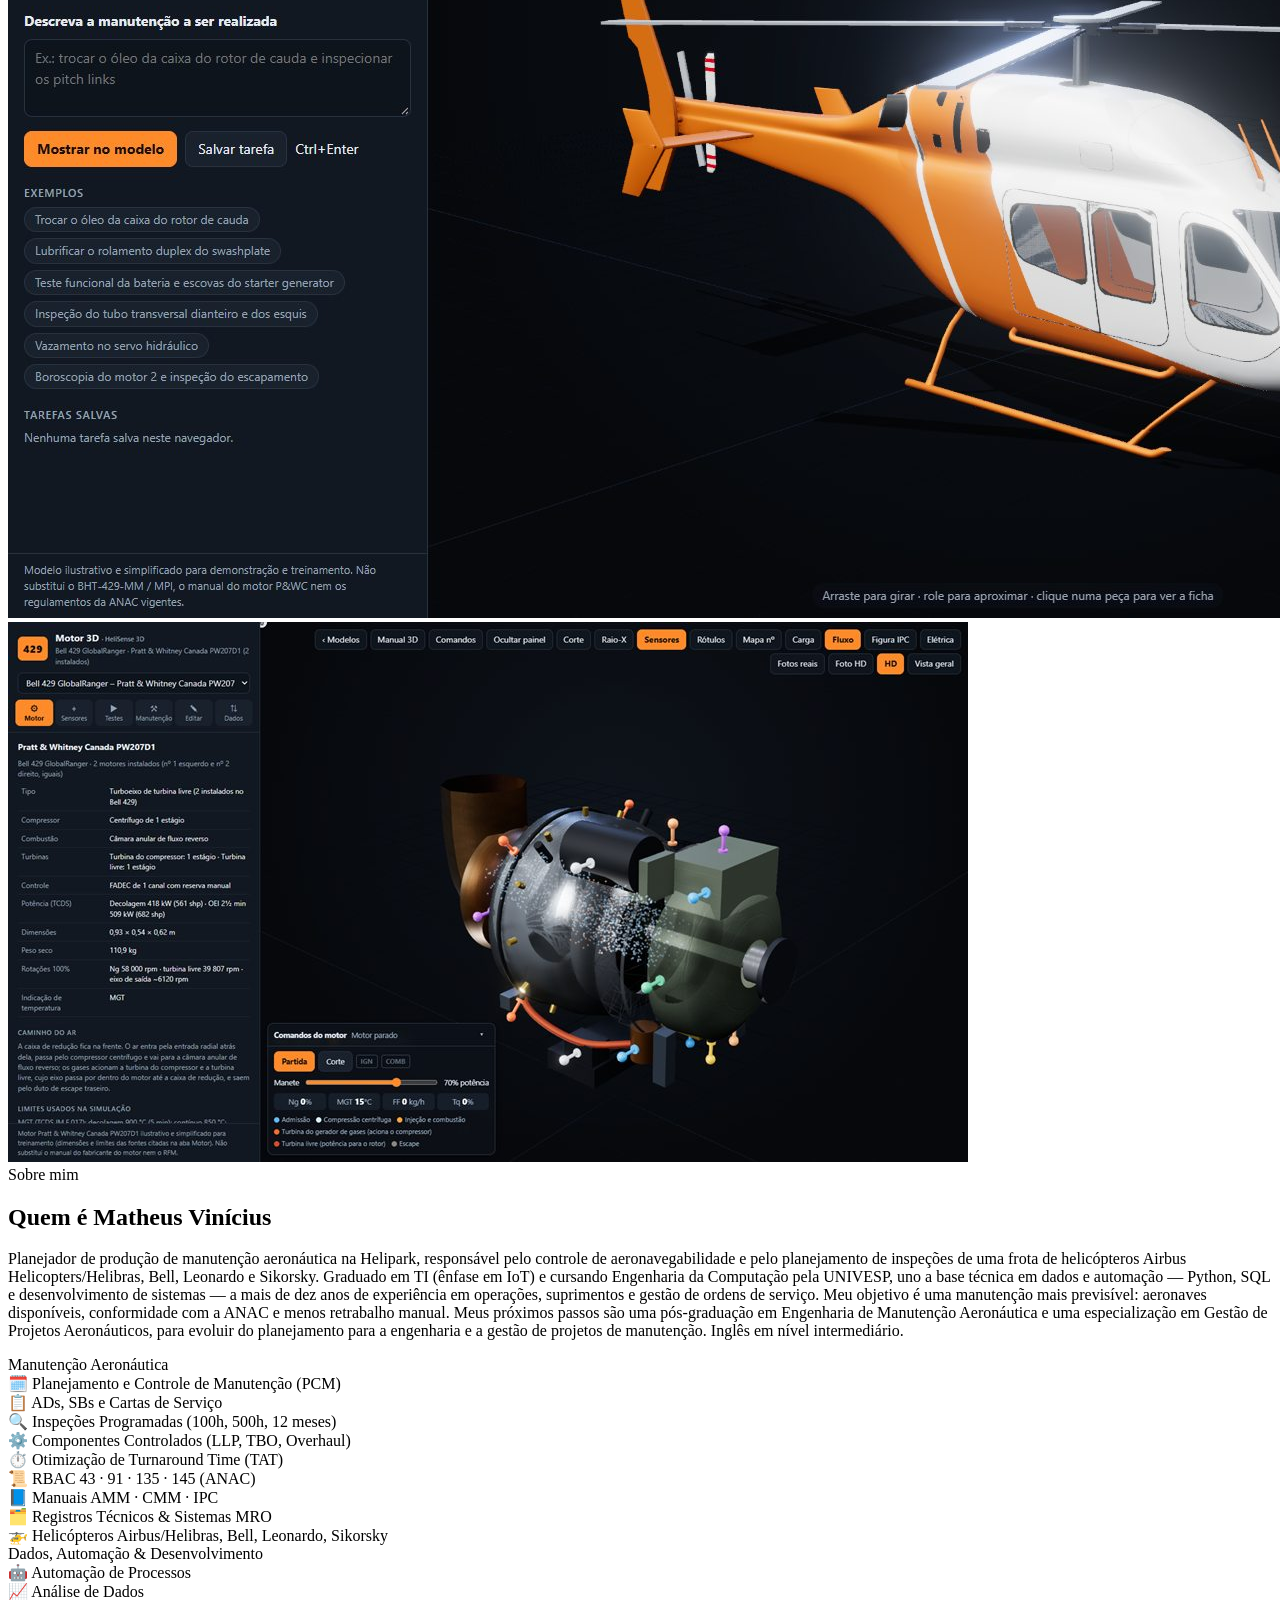
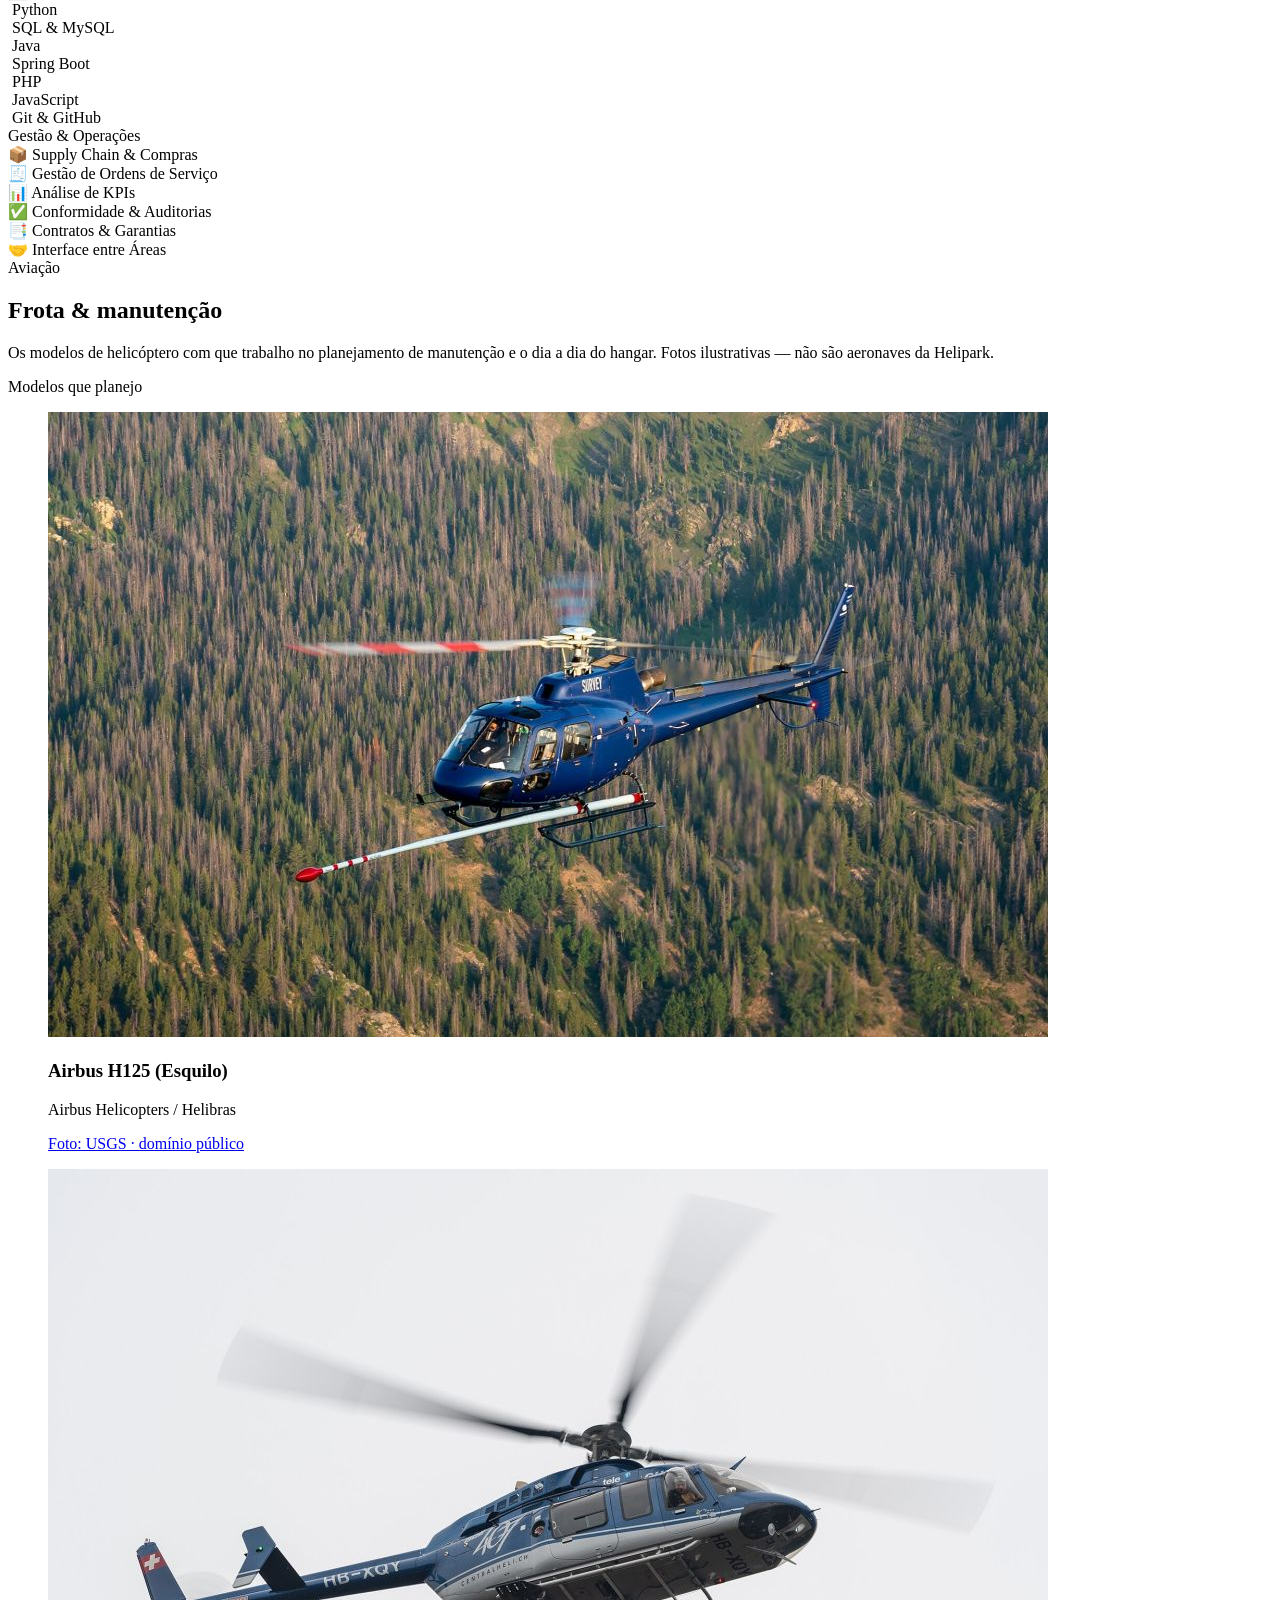
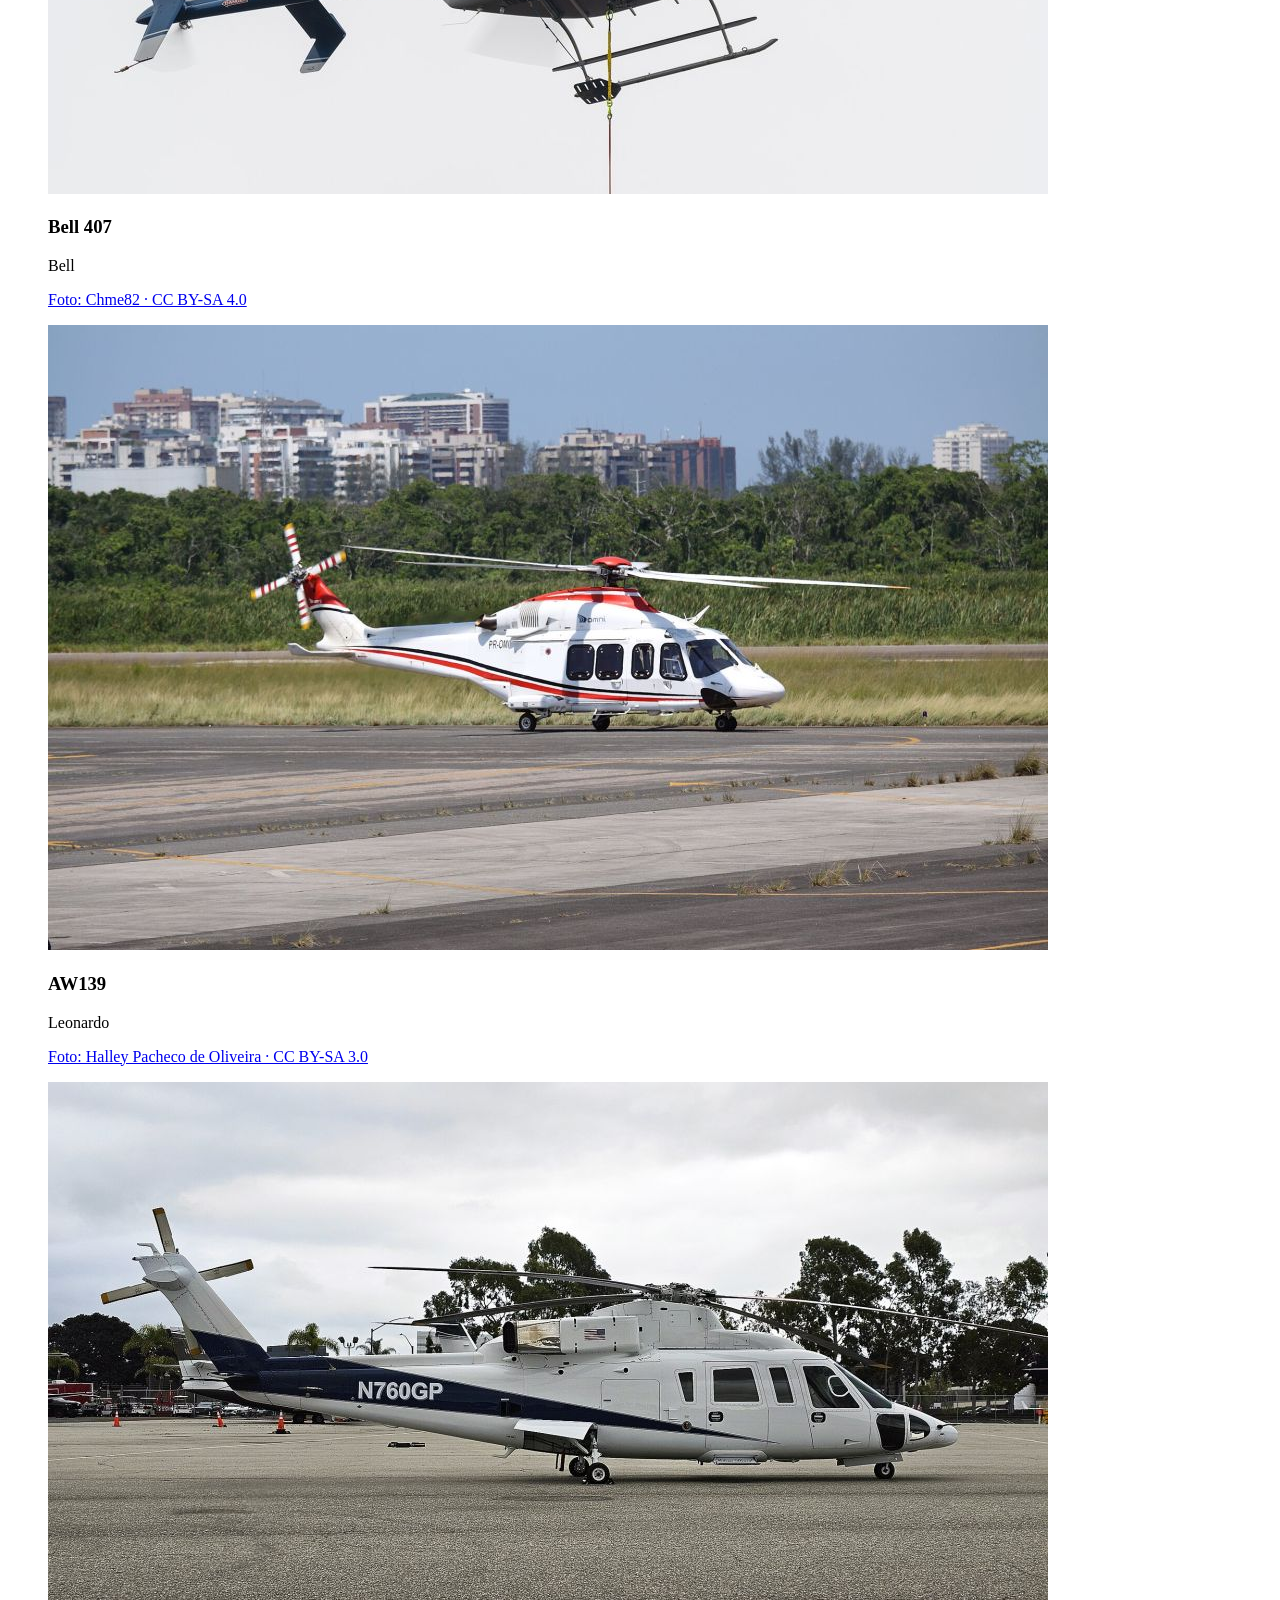
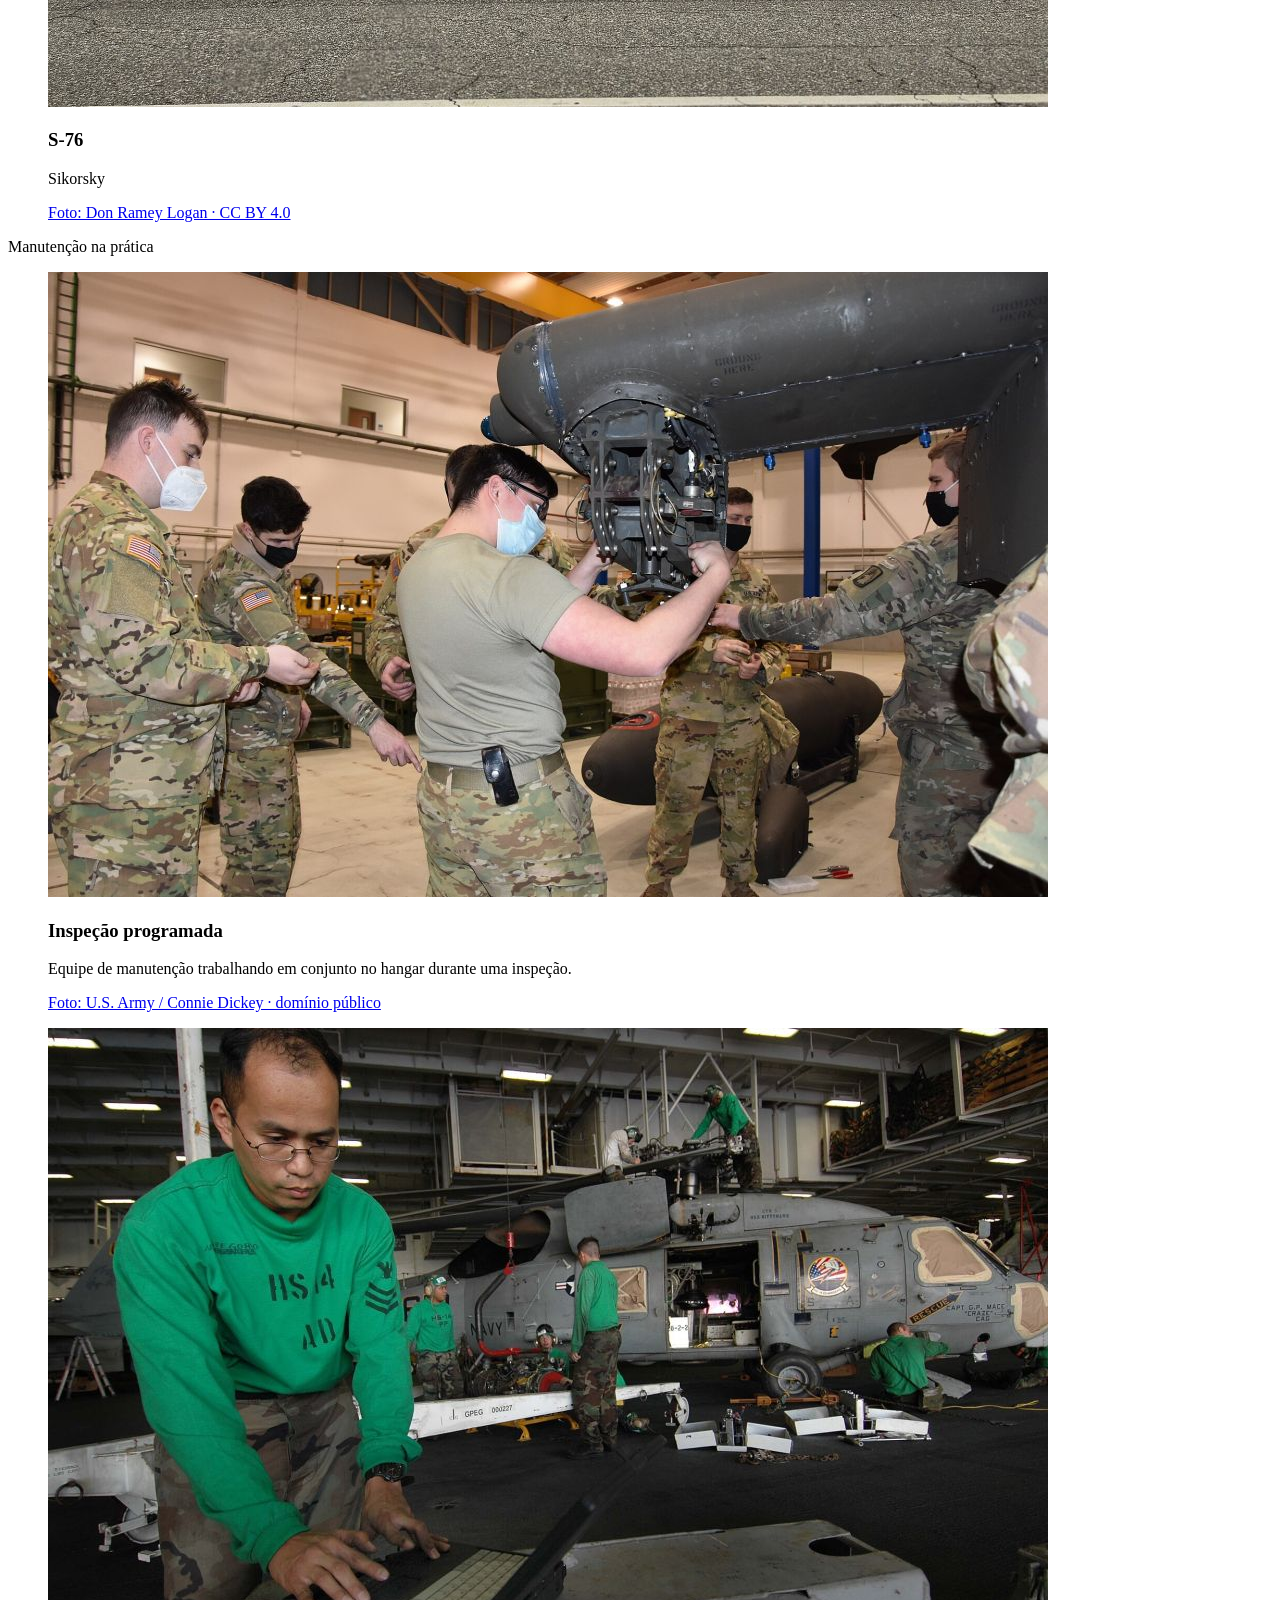
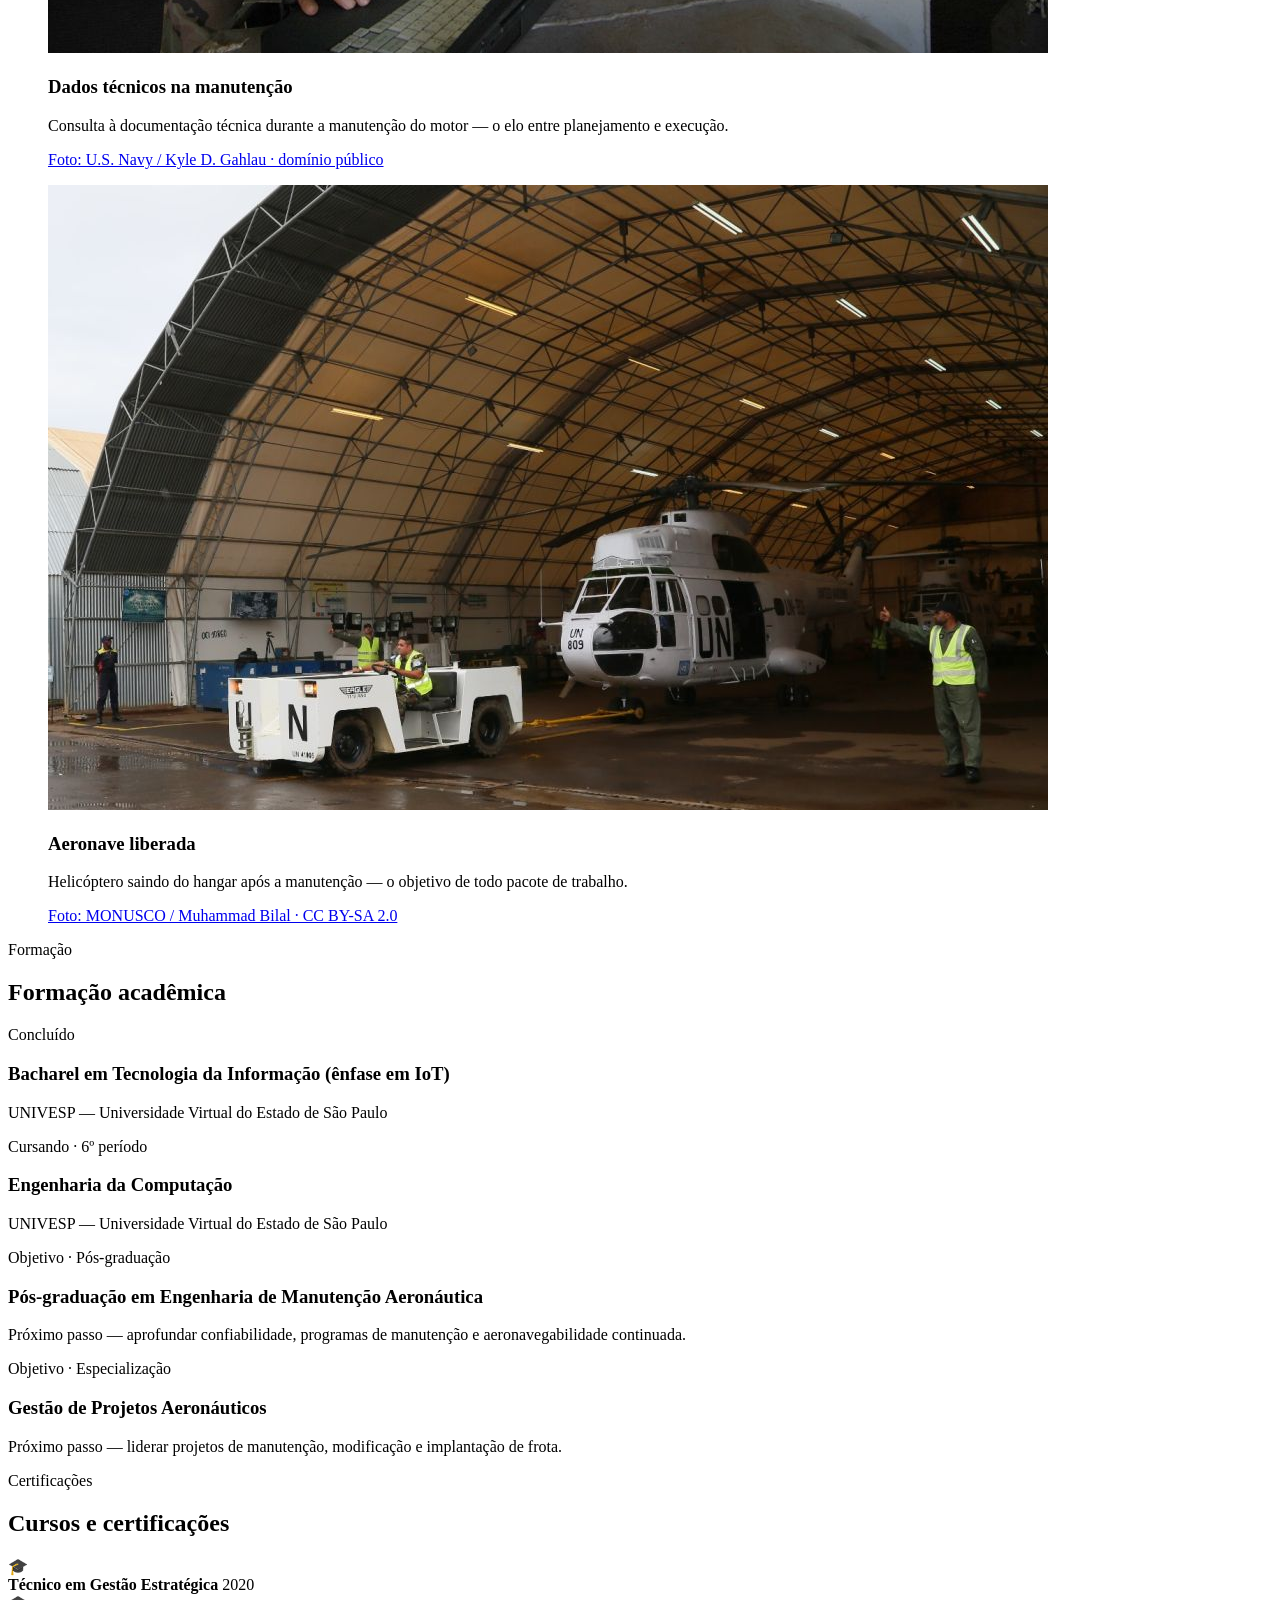
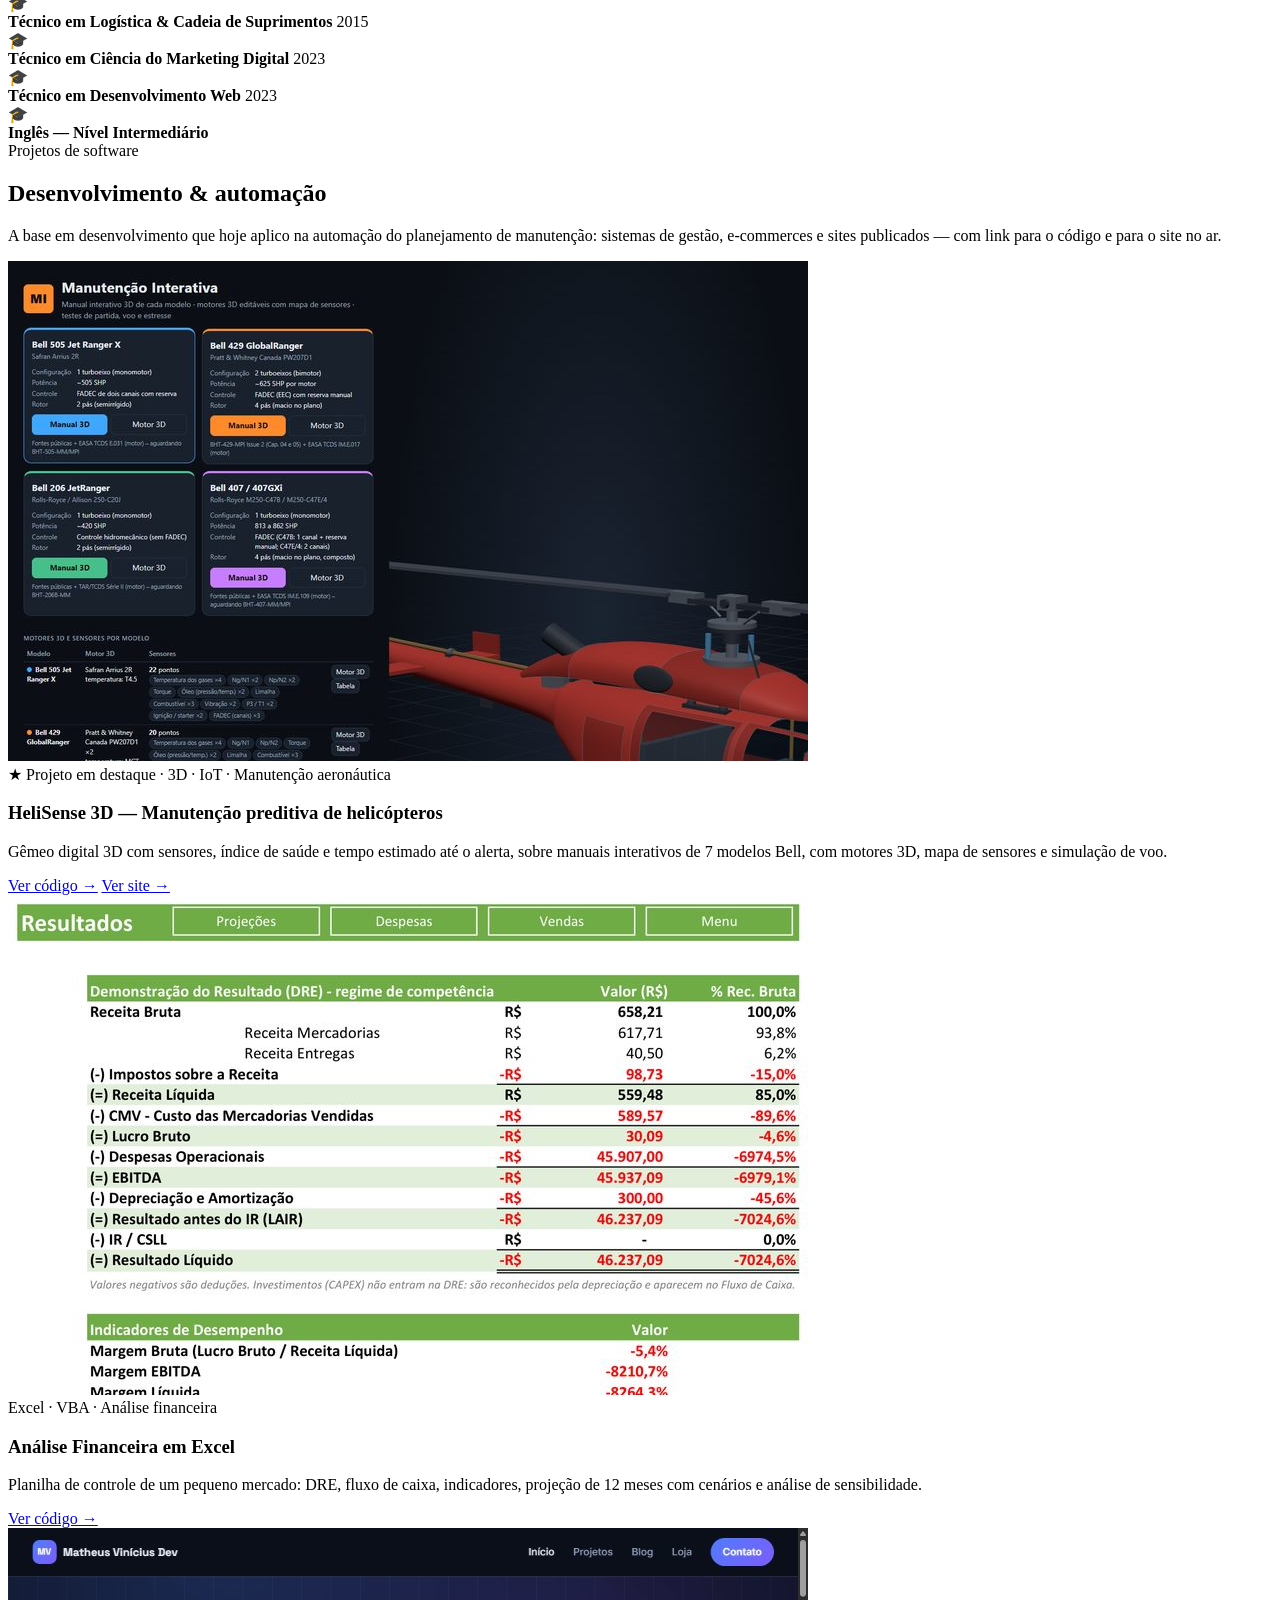
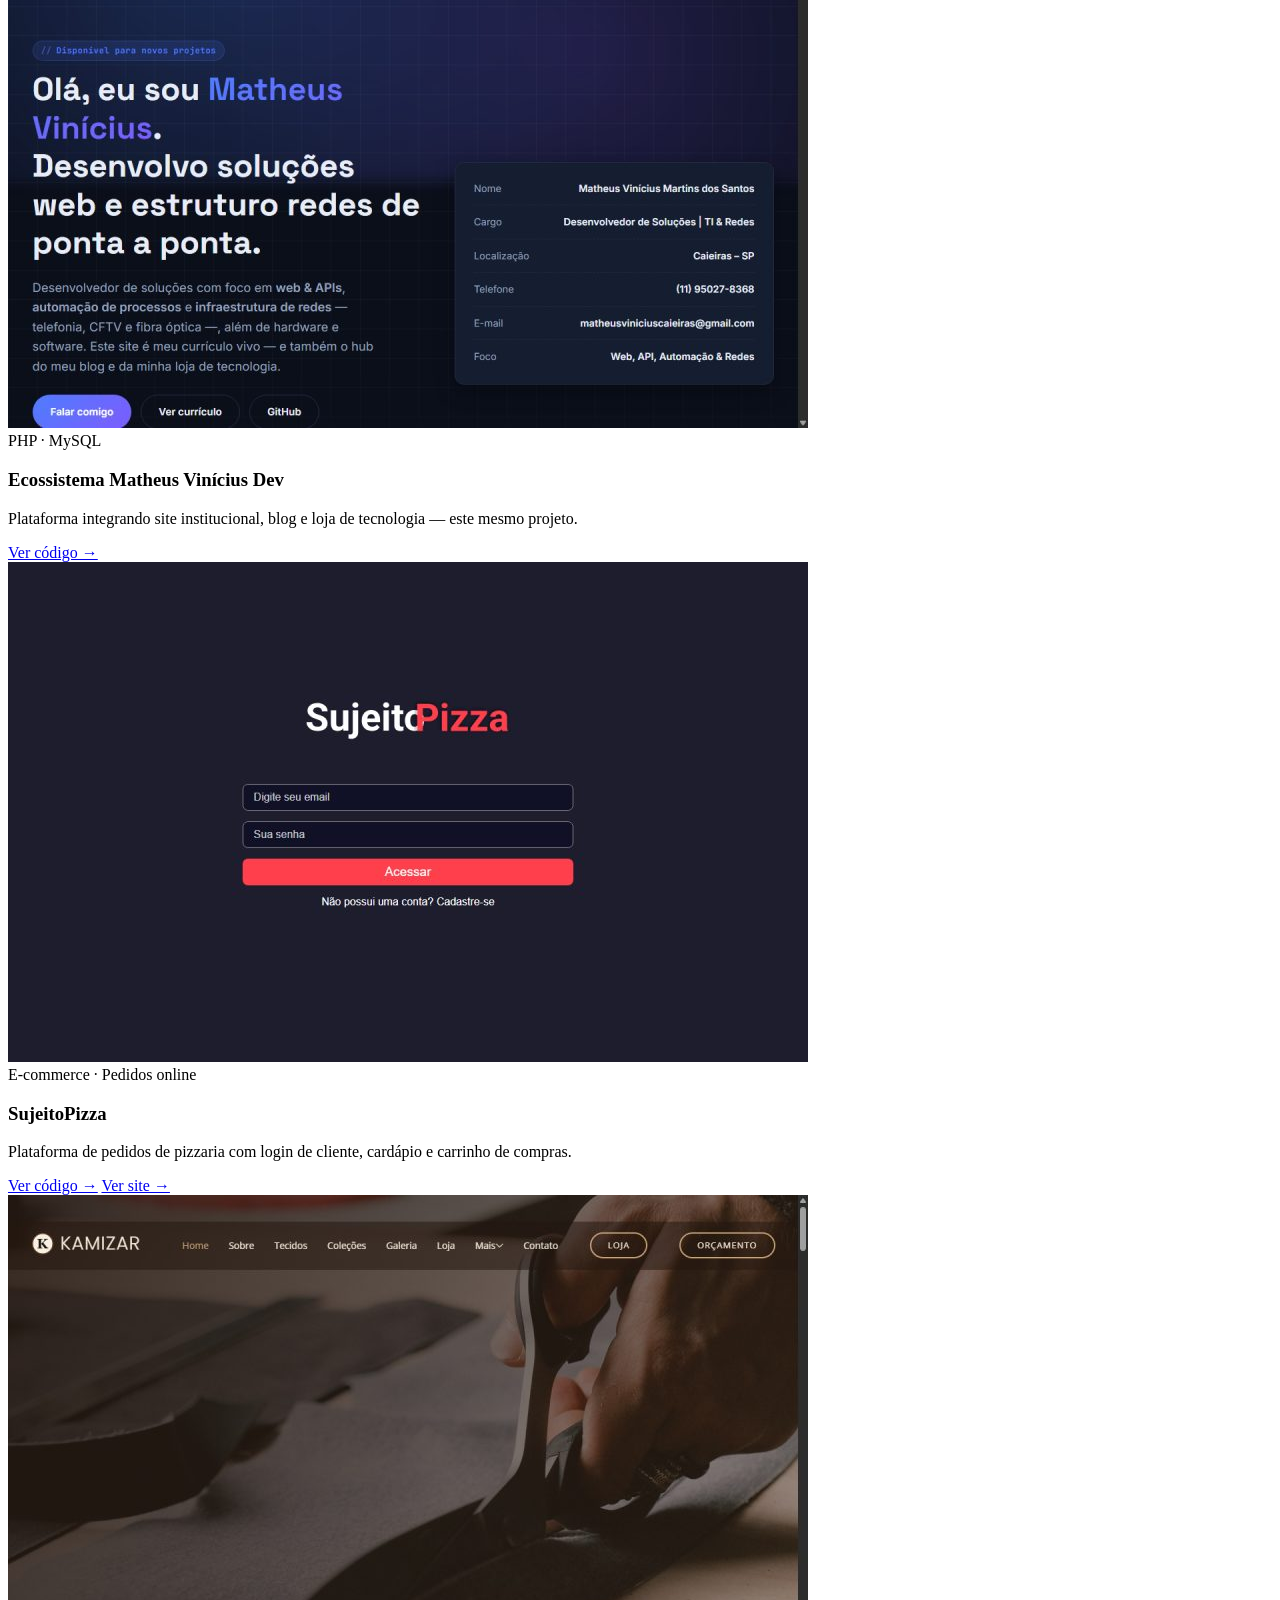
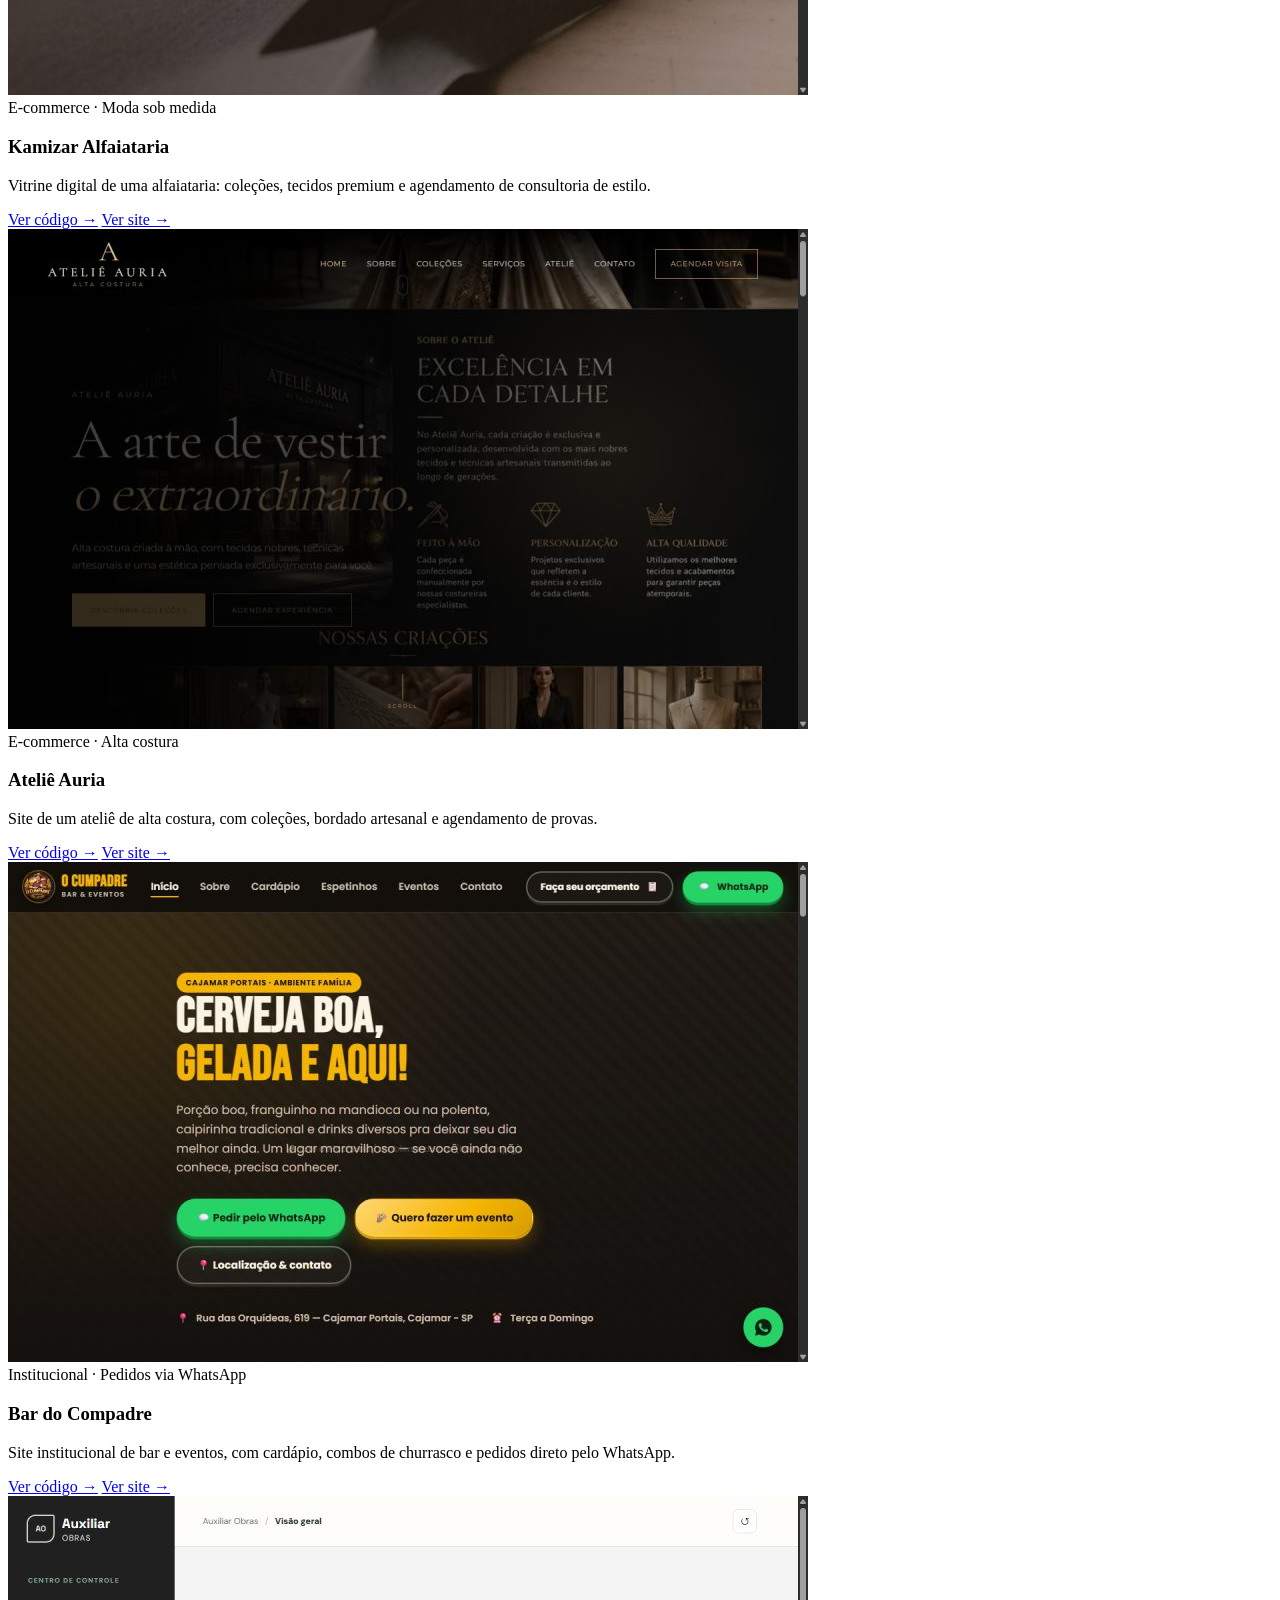
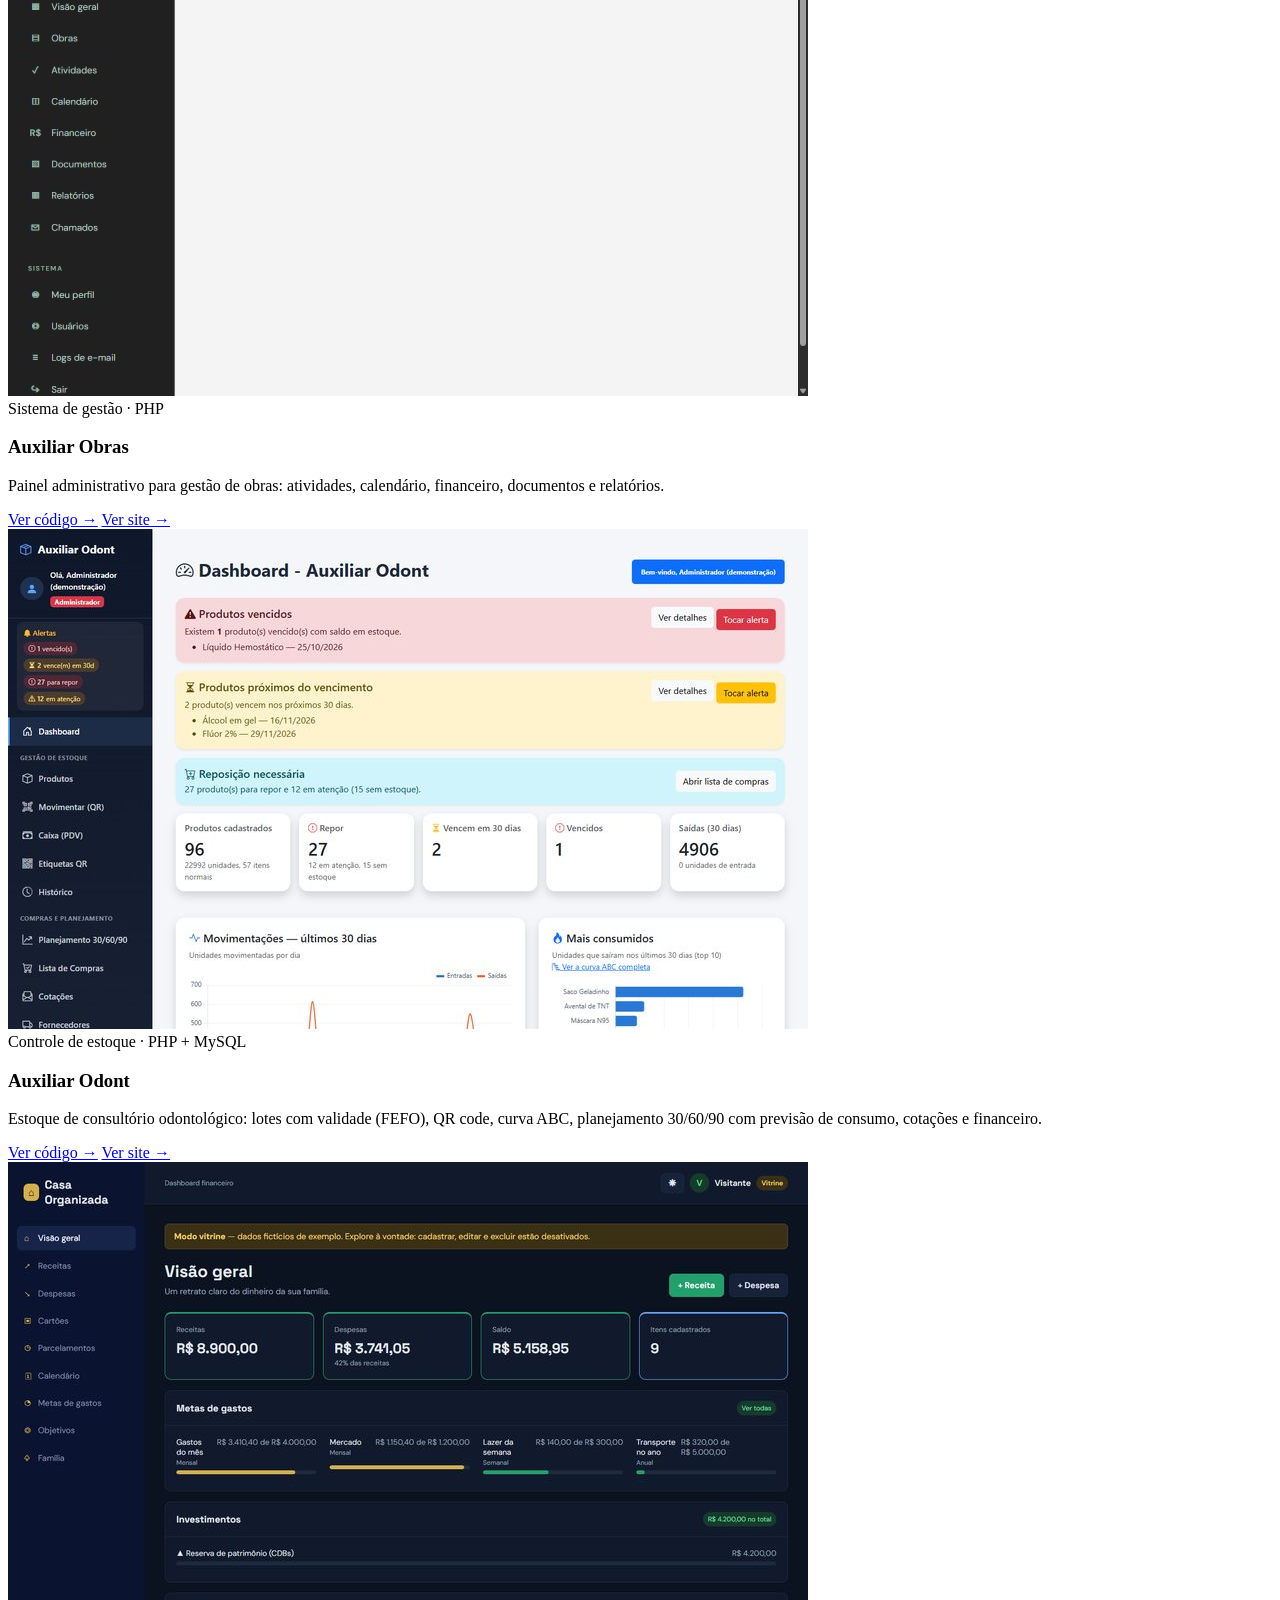
==== commit 2fd00ecd: "HeliSense 3D como projeto em destaque no portfólio - Seção "Projeto em destaque" logo após a apresen" ====
--- a/index.html
+++ b/index.html
@@ -9,7 +9,7 @@
 <link rel="preconnect" href="https://fonts.googleapis.com">
 <link rel="preconnect" href="https://fonts.gstatic.com" crossorigin>
 <link href="https://fonts.googleapis.com/css2?family=Space+Grotesk:wght@500;600;700&family=Inter:wght@400;500;600&family=JetBrains+Mono:wght@400;500;600&display=swap" rel="stylesheet">
-<link rel="stylesheet" href="/Site_Matheus_engenharia/assets/css/style.css?v=1790353973">
+<link rel="stylesheet" href="/Site_Matheus_engenharia/assets/css/style.css?v=1795484165">
 </head>
 <body>
 <header class="site-header">
@@ -23,6 +23,7 @@
     </button>
     <nav class="site-nav" id="siteNav">
       <a href="/Site_Matheus_engenharia/index.html#sobre" class="active">Início</a>
+      <a href="/Site_Matheus_engenharia/index.html#helisense" class="nav-destaque">HeliSense 3D</a>
       <a href="/Site_Matheus_engenharia/index.html#aviacao">Aviação</a>
       <a href="/Site_Matheus_engenharia/index.html#projetos">Projetos</a>
       <a href="/Site_Matheus_engenharia/blog/index.html" class="">Blog</a>
@@ -47,6 +48,7 @@
       <p class="lead">Planejo a produção da manutenção de uma frota de helicópteros: <strong>controle de aeronavegabilidade</strong>, <strong>pacotes de inspeção e revisão</strong> e <strong>componentes controlados</strong>, em conformidade com a ANAC — e uso <strong>automação e dados</strong> para reduzir erros e o tempo de solo das aeronaves. Este site é meu currículo vivo.</p>
       <div class="hero-actions">
         <a href="#contato" class="btn btn-primary">Falar comigo</a>
+        <a href="#helisense" class="btn btn-outline btn-destaque">▲ Projeto HeliSense 3D</a>
         <a href="#experiencia" class="btn btn-outline">Ver currículo</a>
         <a href="https://github.com/Mattttheus?tab=repositories" class="btn btn-outline" target="_blank" rel="noopener">GitHub</a>
       </div>
@@ -70,6 +72,36 @@
   </div>
 </section>
 
+<section class="section featured" id="helisense">
+  <div class="container featured-inner">
+    <div class="featured-text">
+      <span class="eyebrow">Projeto em destaque · Engenharia aeronáutica</span>
+      <h2>HeliSense 3D — manutenção preditiva de helicópteros</h2>
+      <p class="featured-lead">Gêmeo digital 3D em que cada sensor — vibração, temperatura, pressão, deformação e detector de limalha — tem tendência, detecção de anomalia, índice de saúde e tempo estimado até o alerta. O componente afetado acende no modelo 3D.</p>
+      <p>É o encontro do meu trabalho como planejador de manutenção — inspeções programadas, componentes com vida limite, eventos condicionais e RBAC da ANAC — com a engenharia, e o projeto que levo para a pós-graduação em Engenharia Aeronáutica.</p>
+      <ul class="featured-points">
+        <li><strong>7 modelos Bell</strong>505, 429, 206, 407, 206L-4, 230 e 430</li>
+        <li><strong>Motor 3D</strong>com o mapa de instalação dos sensores</li>
+        <li><strong>Simulação de voo</strong>e testes de estresse dos componentes</li>
+        <li><strong>Manual interativo</strong>inspeções, vida limite, eventos e RBAC</li>
+      </ul>
+      <div class="hero-actions">
+        <a href="https://mattttheus.github.io/Helicoptero_Teste_RaioX_modelo429/" class="btn btn-primary" target="_blank" rel="noopener">Abrir o HeliSense 3D</a>
+        <a href="https://github.com/Mattttheus/Helicoptero_Teste_RaioX_modelo429" class="btn btn-outline" target="_blank" rel="noopener">Ver o código</a>
+      </div>
+      <p class="featured-note">Material de demonstração e treinamento: modelos 3D ilustrativos, que não substituem os manuais do fabricante.</p>
+    </div>
+    <div class="featured-media">
+      <a class="featured-shot" href="https://mattttheus.github.io/Helicoptero_Teste_RaioX_modelo429/manual.html?m=429" target="_blank" rel="noopener">
+        <img src="assets/img/projects/helisense-manual-429.jpg" alt="HeliSense 3D: manual interativo do Bell 429 GlobalRanger em 3D" width="1600" height="900">
+      </a>
+      <a class="featured-shot featured-shot-small" href="https://mattttheus.github.io/Helicoptero_Teste_RaioX_modelo429/motor.html?m=429" target="_blank" rel="noopener">
+        <img src="assets/img/projects/helisense-motor-429.jpg" alt="HeliSense 3D: motor Pratt &amp; Whitney Canada PW207D1 com o mapa de sensores" width="960" height="540" loading="lazy">
+      </a>
+    </div>
+  </div>
+</section>
+
 <section class="section" id="sobre">
   <div class="container">
     <div class="section-head">
@@ -362,12 +394,12 @@
     <div class="grid grid-3">
               <div class="card">
                       <div class="card-thumb card-thumb-img">
-              <img src="assets/img/projects/manutencao-interativa.jpg" alt="Captura de tela do projeto Manutenção Interativa — Helicópteros Bell" loading="lazy">
-            </div>
-                    <div class="card-body">
-            <div class="card-tags"><span class="tag">3D · Three.js · Manutenção aeronáutica</span></div>
-            <h3>Manutenção Interativa — Helicópteros Bell</h3>
-            <p>Manuais de manutenção interativos em 3D dos Bell 505, 429, 206 e 407, com motores editáveis, mapa de sensores e testes de partida, voo e estresse.</p>
+              <img src="assets/img/projects/manutencao-interativa.jpg" alt="Captura de tela do projeto HeliSense 3D — Manutenção preditiva de helicópteros" loading="lazy">
+            </div>
+                    <div class="card-body">
+            <div class="card-tags"><span class="tag">★ Projeto em destaque · 3D · IoT · Manutenção aeronáutica</span></div>
+            <h3>HeliSense 3D — Manutenção preditiva de helicópteros</h3>
+            <p>Gêmeo digital 3D com sensores, índice de saúde e tempo estimado até o alerta, sobre manuais interativos de 7 modelos Bell, com motores 3D, mapa de sensores e simulação de voo.</p>
             <div class="card-links">
               <a href="https://github.com/Mattttheus/Helicoptero_Teste_RaioX_modelo429" target="_blank" rel="noopener">Ver código →</a>
                               <a href="https://mattttheus.github.io/Helicoptero_Teste_RaioX_modelo429/" target="_blank" rel="noopener">Ver site →</a>
